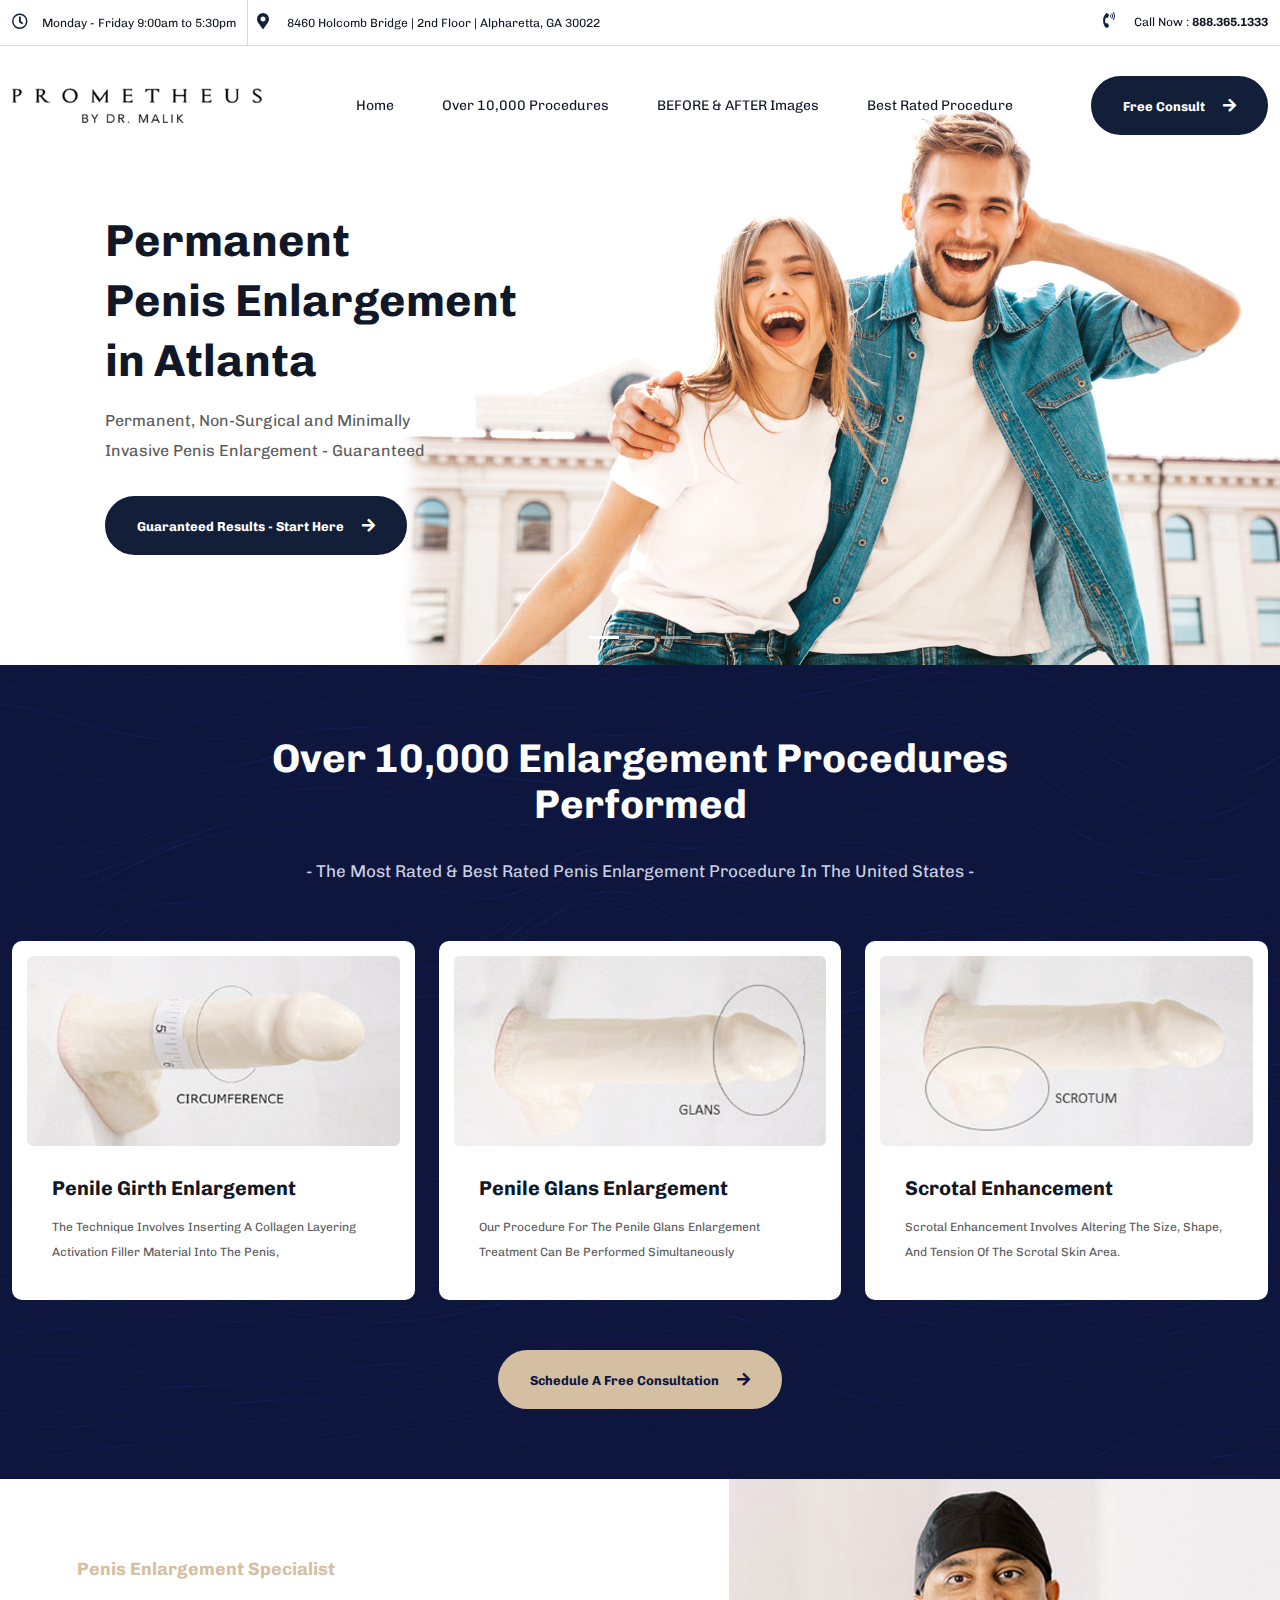
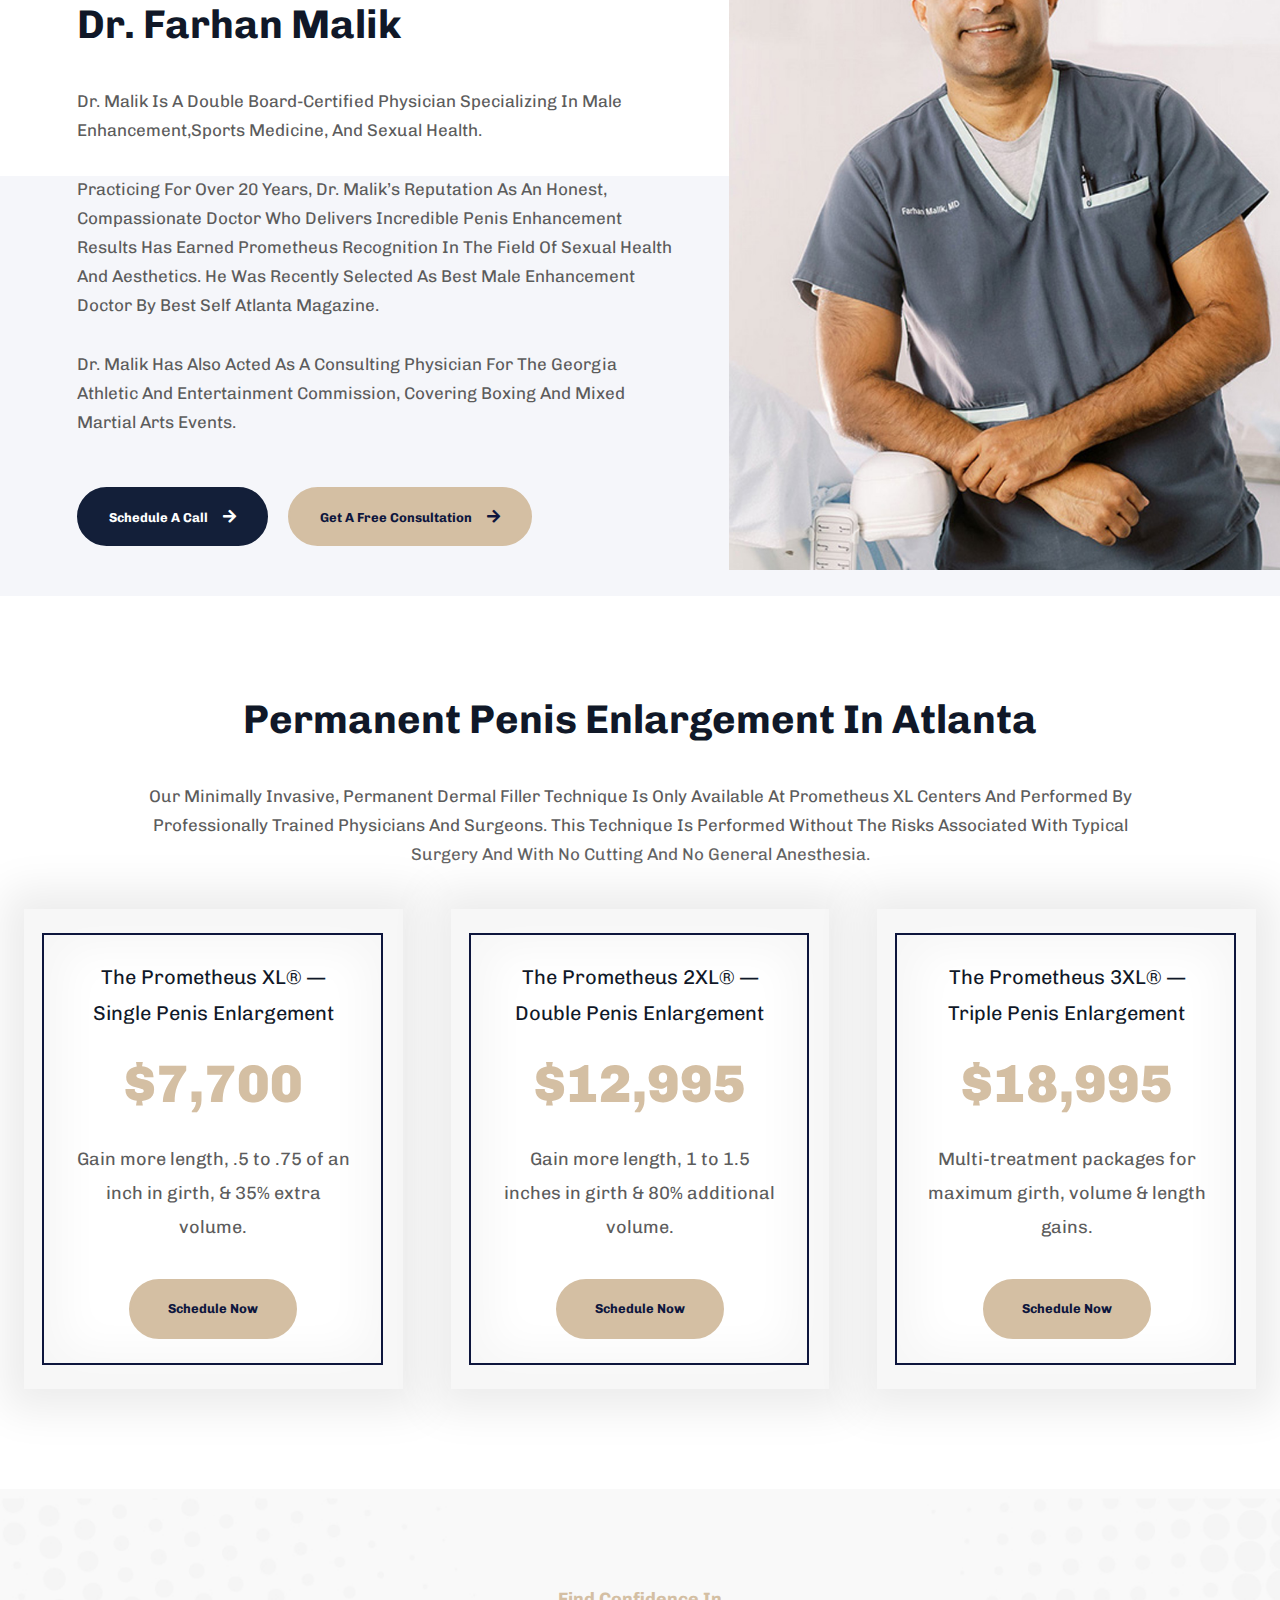
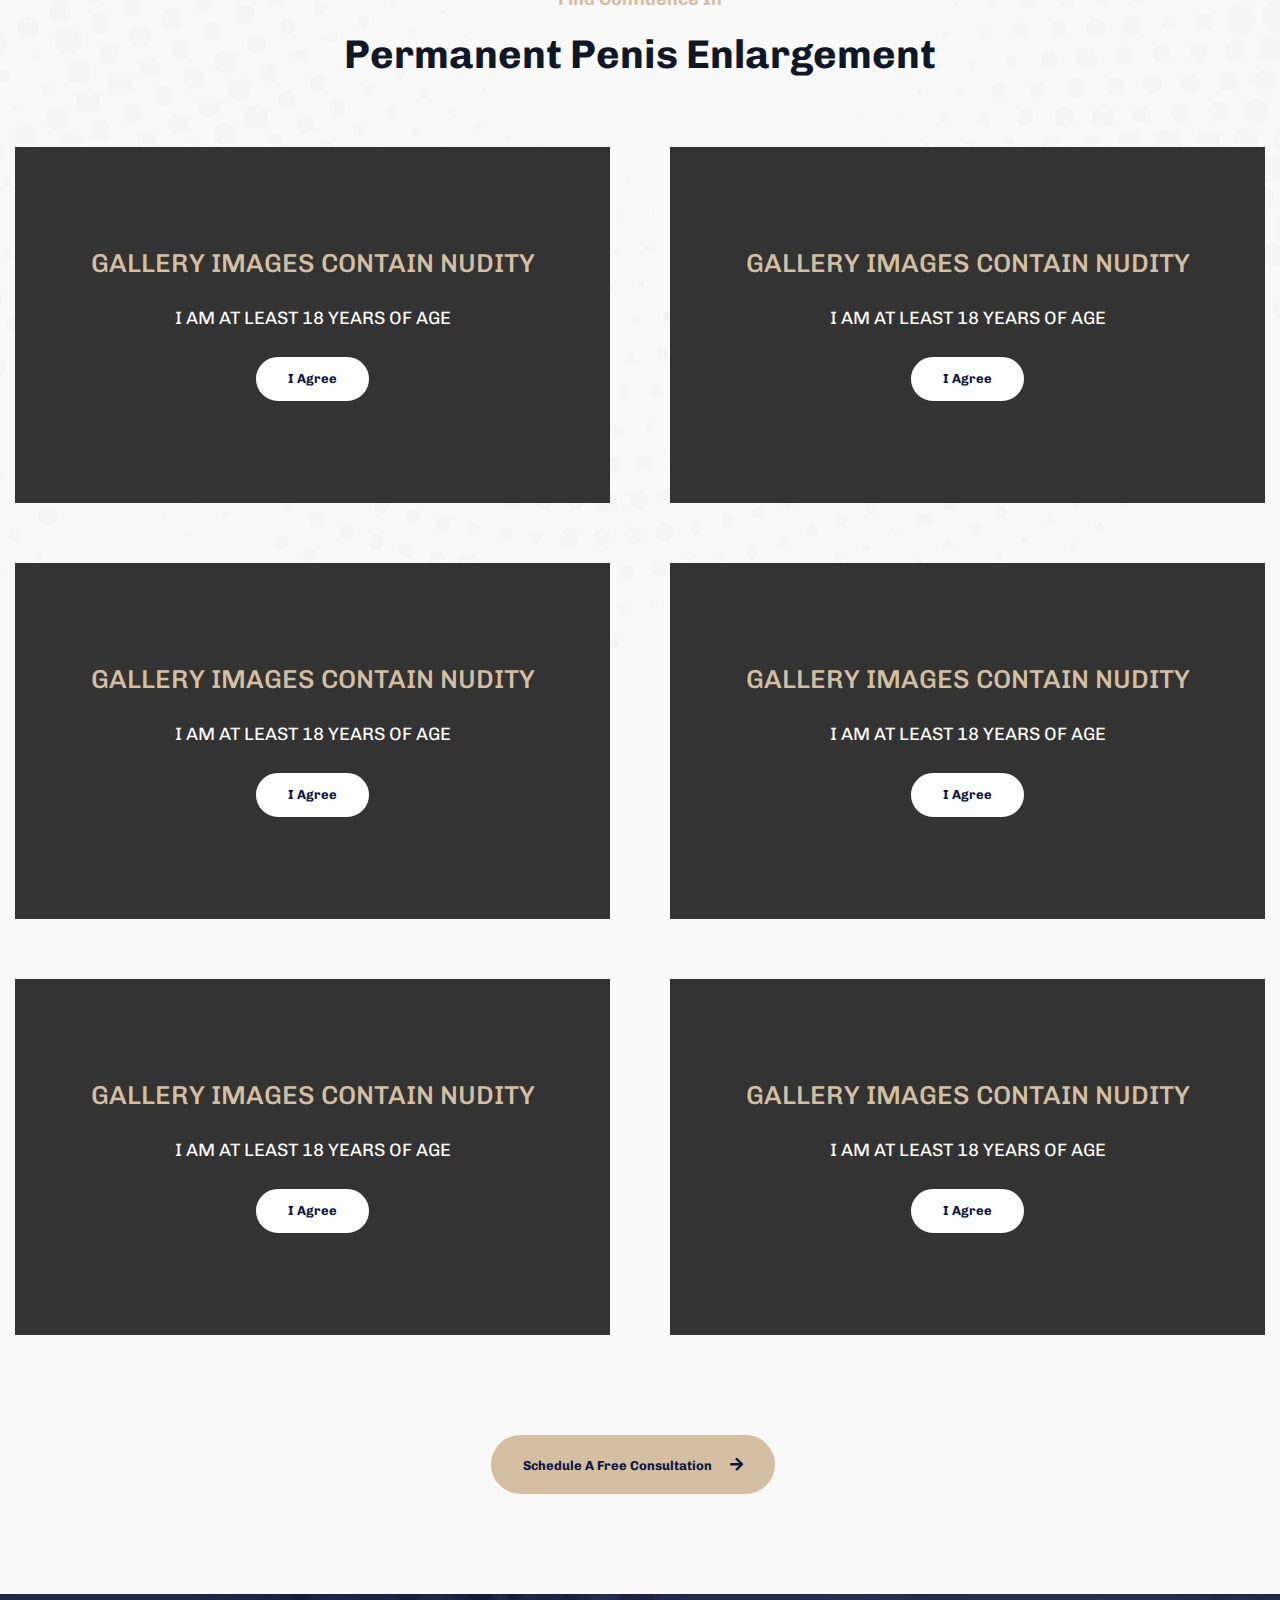
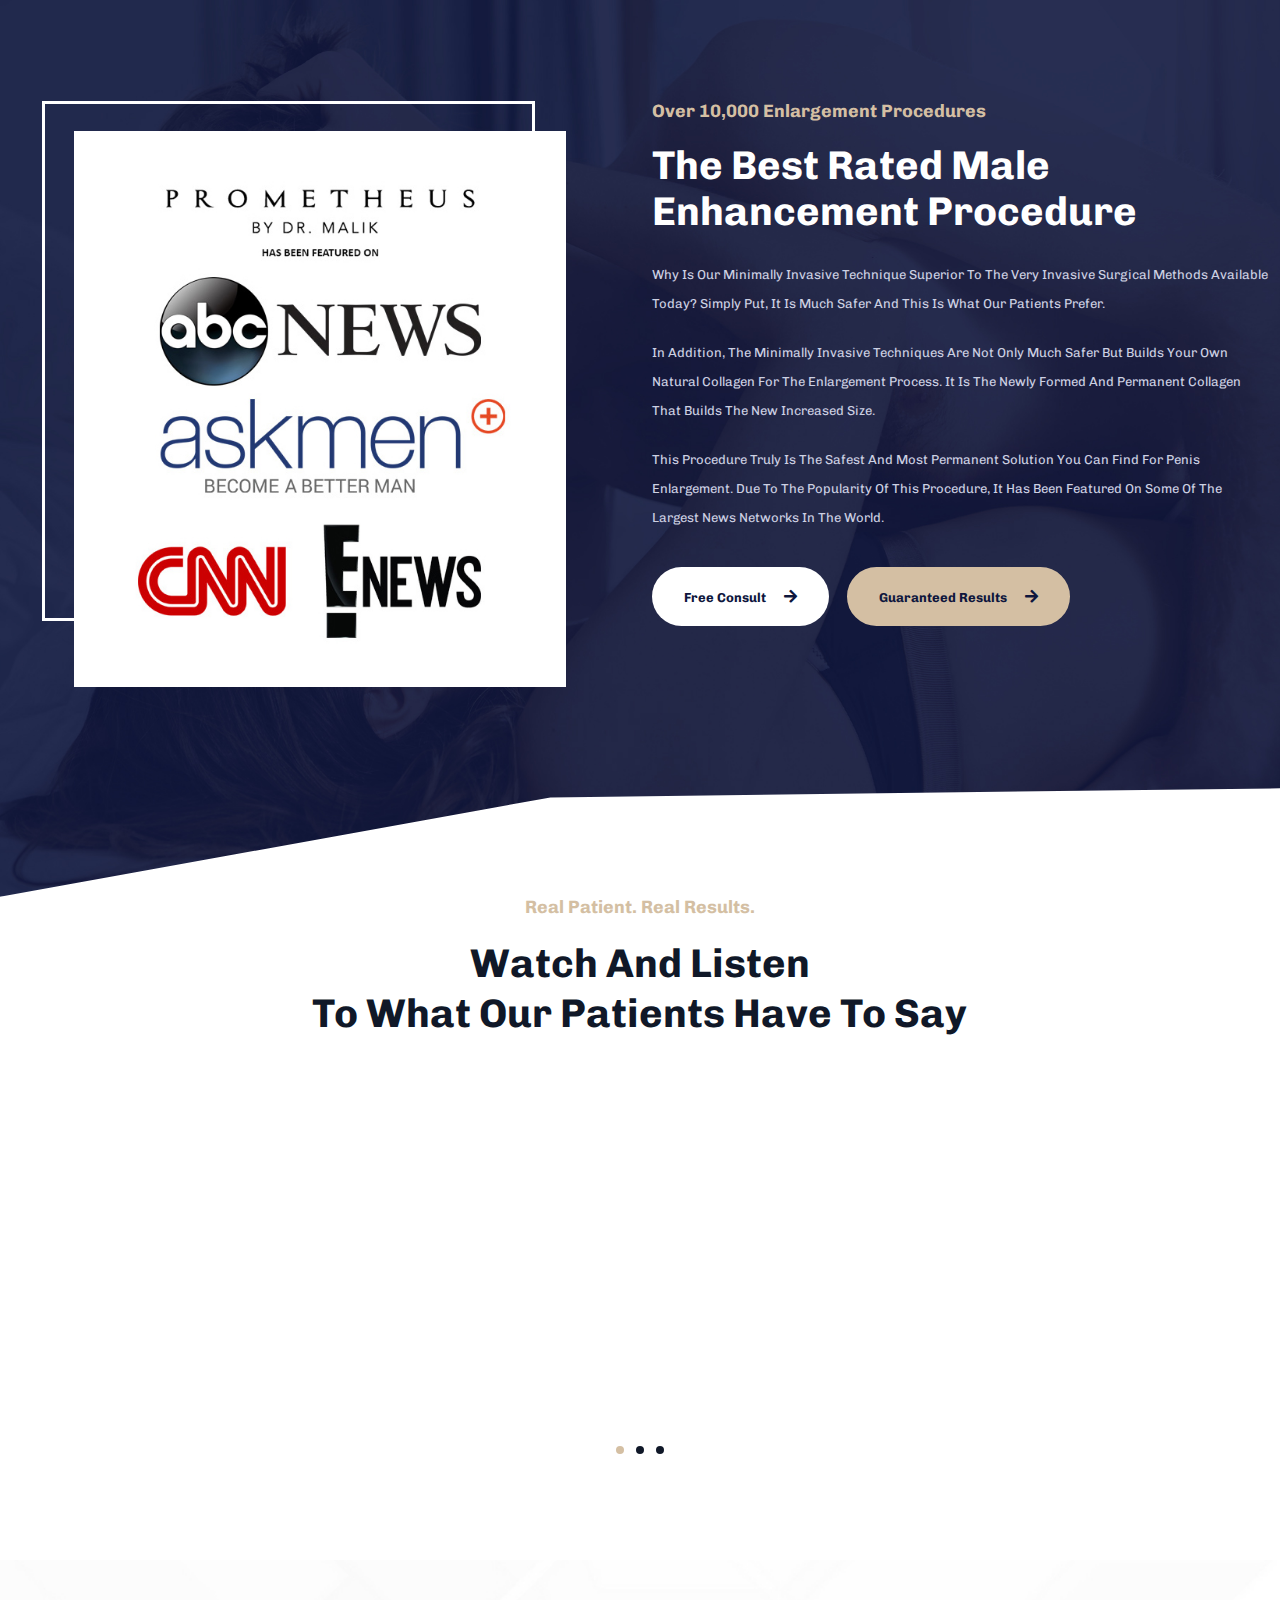
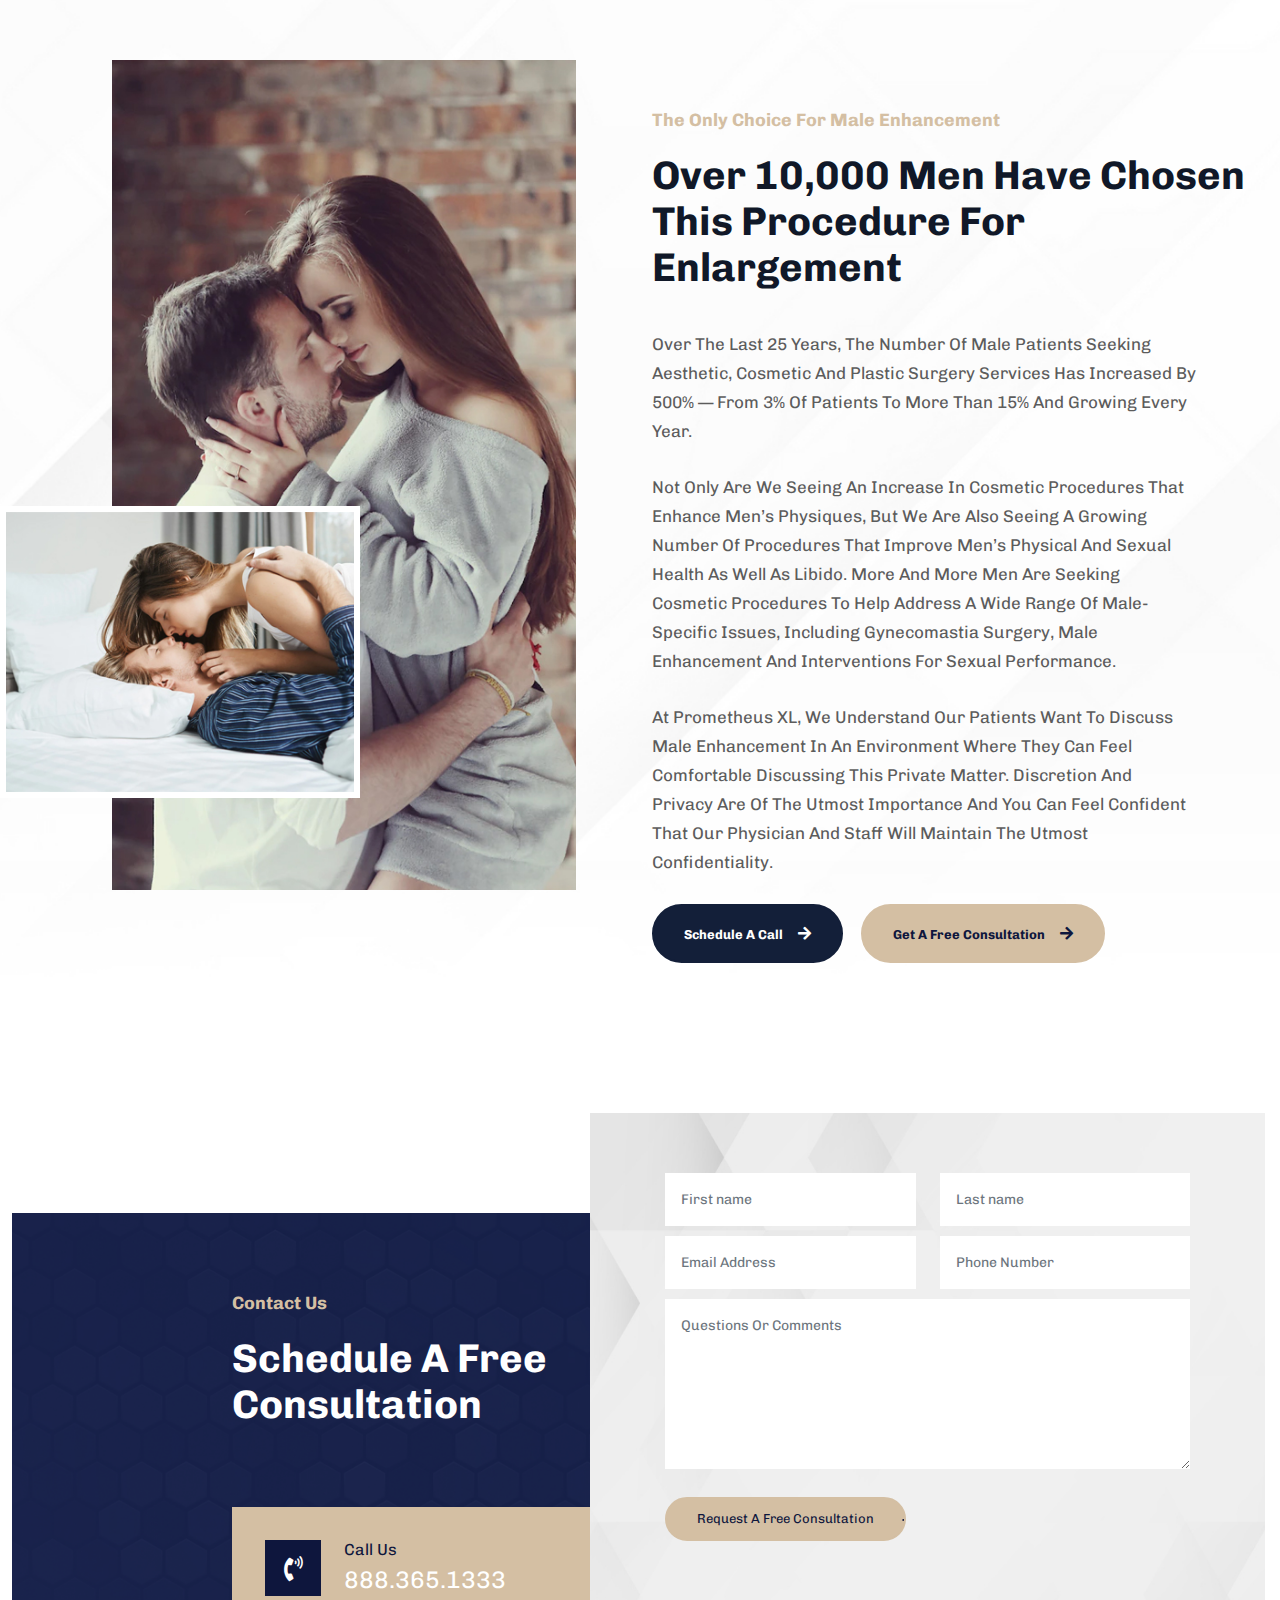
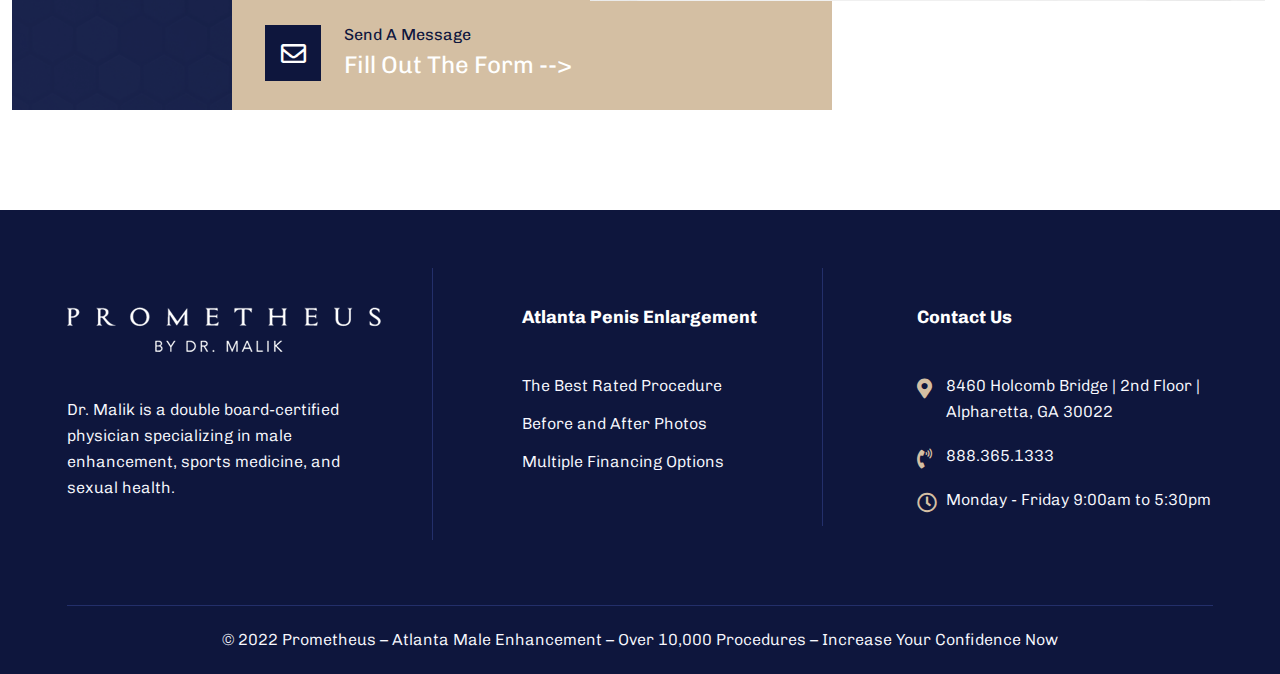
==== index.html @ 88ea3dc3 "container added" ====
<!doctype html>
<html lang="en">

<head>
  <!-- Required meta tags -->
  <meta charset="utf-8">
  <meta name="viewport" content="width=device-width, initial-scale=1, shrink-to-fit=no">
  <!-- Bootstrap CSS -->
  <link href="css/bootstrap.min.css" rel="stylesheet">
  <!-- Owl Carousel Stylesheet -->
  <link rel="stylesheet" href="css/owl.carousel.min.css">
  <!-- Custom CSS Stylesheet -->
  <link rel="stylesheet" href="css/style.css">
  <link rel="stylesheet" href="css/fdev-sg.css">
  <link rel="stylesheet" href="css/fdev-sb.css">
  <link rel="stylesheet" href="css/fdev-ps.css">
  <link rel="stylesheet" href="css/fdev-dc.css">
  <!-- Responsive CSS Stylesheet -->
  <link rel="stylesheet" href="css/responsive.css">
  <!-- Fontawesome CDN -->
  <link rel="stylesheet" href="https://use.fontawesome.com/releases/v5.8.1/css/all.css">
  <title>Prometheus Dr. Malik-2</title>
</head>

<body>
  <!--header-start-supriyo-->
  <header class="custom-header py-xl-3 py-2">
    <div class="top-header">
      <div class="container-fluid">
        <div class="row">
          <div class="col-md-7 col-sm-6 align-item-center">
            <div class="header-left">
              <ul>
                <li><a href="#">
                    <h5>Monday - Friday 9:00am to 5:30pm</h5>
                    <span><i class="far fa-clock"></i></span>
                  </a></li>
                <li><a href="#">
                    <h5>8460 Holcomb Bridge | 2nd Floor | Alpharetta, GA 30022</h5>
                    <span><i class="fas fa-map-marker-alt"></i></span>
                  </a></li>
              </ul>
            </div>
          </div>
          <div class="col-md-5 col-sm-6 align-self-center">
            <div class="header-right">
              <a href="#">
                <h5>Call Now : <strong>888.365.1333</strong></h5>
                <span><i class="fas fa-phone-volume"></i></span>
              </a>
            </div>
          </div>
        </div>
      </div>
    </div>
    <div class="container-fluid">
      <nav class="navbar navbar-expand-lg py-0">
        <a class="navbar-brand ms-0 py-0" href="#"><img src="images/logo.png"></a>
        <div class="navbar-header me-0">
          <button class="navbar-toggler collapsed" type="button" data-bs-toggle="collapse"
            data-bs-target="#navbarSupportedContent" aria-controls="navbarSupportedContent" aria-expanded="false"
            aria-label="Toggle navigation">
            <span class="sr-only">Toggle navigation</span>
            <span class="icon-bar"></span>
            <span class="icon-bar"></span>
            <span class="icon-bar"></span>
          </button>
        </div>
        <div class="collapse navbar-collapse" id="navbarSupportedContent">
          <ul class="navbar-nav ms-auto mb-2 mb-lg-0">
            <li class="nav-item">
              <a class="nav-link active" aria-current="page" href="#">Home</a>
            </li>
            <li class="nav-item">
              <a class="nav-link" href="#">Over 10,000 Procedures </a>
            </li>
            <li class="nav-item">
              <a class="nav-link" href="before-after-images.html">BEFORE & AFTER Images</a>
            </li>
            <li class="nav-item">
              <a class="nav-link" href="#male-enhancement-section">Best Rated Procedure</a>
            </li>
          </ul>
        </div>
        <div class="nav-button">
          <a class="custom-button" href="javascript:void(0)" target="_self">Free Consult <span><i
                class="fas fa-arrow-right"></i></span></a>
        </div>
      </nav>
    </div>
  </header>
  <!--header-end-supriyo-->
  <!--banner-start-supriyo-->
  <section class="main-banner">
    <div id="carouselExampleCaptions" class="carousel slide" data-bs-ride="false">
      <div class="carousel-indicators">
        <button type="button" data-bs-target="#carouselExampleCaptions" data-bs-slide-to="0" class="active"
          aria-current="true" aria-label="Slide 1"></button>
        <button type="button" data-bs-target="#carouselExampleCaptions" data-bs-slide-to="1"
          aria-label="Slide 2"></button>
        <button type="button" data-bs-target="#carouselExampleCaptions" data-bs-slide-to="2"
          aria-label="Slide 3"></button>
      </div>
      <div class="carousel-inner">
        <div class="carousel-item active">
          <img src="images/banner.jpg" alt="main-banner-img" class="d-block w-100" alt="banner-img">
          <div class="carousel-caption container d-none d-md-block">
            <h1>Permanent <br>Penis Enlargement <br>in Atlanta</h1>
            <p>Permanent, Non-Surgical and Minimally <br>Invasive Penis Enlargement - Guaranteed</p>
            <div class="banner-button">
              <a class="custom-button" href="javascript:void(0)" target="_self">Guaranteed Results - Start Here <span><i
                    class="fas fa-arrow-right"></i></span></a>
            </div>
          </div>
        </div>
        <div class="carousel-item">
          <img src="images/banner.jpg" alt="main-banner-img" class="d-block w-100" alt="banner-img">
          <div class="carousel-caption container d-none d-md-block">
            <h1>Permanent <br>Penis Enlargement <br>in Atlanta</h1>
            <p>Permanent, Non-Surgical and Minimally <br>Invasive Penis Enlargement - Guaranteed</p>
            <div class="banner-button">
              <a class="custom-button" href="javascript:void(0)" target="_self">Guaranteed Results - Start Here <span><i
                    class="fas fa-arrow-right"></i></span></a>
            </div>
          </div>
        </div>
        <div class="carousel-item">
          <img src="images/banner.jpg" alt="main-banner-img" class="d-block w-100" alt="banner-img">
          <div class="carousel-caption container d-none d-md-block">
            <h1>Permanent <br>Penis Enlargement <br>in Atlanta</h1>
            <p>Permanent, Non-Surgical and Minimally <br>Invasive Penis Enlargement - Guaranteed</p>
            <div class="banner-button">
              <a class="custom-button" href="javascript:void(0)" target="_self">Guaranteed Results - Start Here <span><i
                    class="fas fa-arrow-right"></i></span></a>
            </div>
          </div>
        </div>
      </div>
    </div>
  </section>
  <!--banner-end-supriyo-->
  <!--performed-start-supriyo-->
  <section style="background-image: url(images/performed-bg.jpg);" alt="performed-bg"
    class="performed-section custom-pad">
    <div class="container-fluid">
      <div class="row">
        <div class="col-md-12">
          <div class="performed-section-heading">
            <div class="custom-heading">
              <h3 class="demo">Over 10,000 Enlargement Procedures <br>Performed</h3>
            </div>
            <div class="custom-paragraph">
              <p>- The Most Rated & Best Rated Penis Enlargement Procedure in The United States -</p>
            </div>
          </div>
        </div>
        <div class="col-lg-4 col-md-6 col-sm-12 align-self-center">
          <div class="performed-box">
            <div class="box-content">
              <div class="performed-box-img">
                <img src="images/performed-img-1.jpg" alt="performed-img-1">
              </div>
              <div class="box-text">
                <h3>Penile Girth Enlargement</h3>
                <div class="custom-paragraph">
                  <p>The technique involves inserting a collagen layering activation filler
                    material into the penis,</p>
                </div>
              </div>
            </div>
          </div>
        </div>
        <div class="col-lg-4 col-md-6 col-sm-12 align-self-center">
          <div class="performed-box">
            <div class="box-content">
              <div class="performed-box-img">
                <img src="images/performed-img-2.jpg" alt="performed-img-2">
              </div>
              <div class="box-text">
                <h3>Penile Glans Enlargement</h3>
                <div class="custom-paragraph">
                  <p>Our procedure for the Penile Glans Enlargement treatment can be performed
                    simultaneously</p>
                </div>
              </div>
            </div>
          </div>
        </div>
        <div class="col-lg-4 col-md-6 col-sm-12 align-self-center">
          <div class="performed-box">
            <div class="box-content">
              <div class="performed-box-img">
                <img src="images/performed-img-3.jpg" alt="performed-img-3">
              </div>
              <div class="box-text">
                <h3>Scrotal Enhancement</h3>
                <div class="custom-paragraph">
                  <p>Scrotal Enhancement involves altering the size, shape, and tension of the
                    scrotal skin area.</p>
                </div>
              </div>
            </div>
          </div>
        </div>
        <div class="performed-button">
          <a class="custom-button" href="javascript:void(0)" target="_self">Schedule a Free Consultation <span><i
                class="fas fa-arrow-right"></i></span></a>
        </div>
      </div>
    </div>
  </section>
  <!--performed-end-supriyo-->
  <!--specialist-section-start-->
  <section class="about-specialist">
    <div class="container">
      <div class="row">
        <div class="col-lg-8 col-12 me-0 align-self-center about-content">
          <div class="specialist-content-wrap">
            <div class="custom-heading">
              <h5 class="demo">Penis Enlargement Specialist</h5>
              <h3 class="demo">Dr. Farhan Malik</h3>
            </div>
            <div class="custom-paragraph">
              <p class="demo">Dr. Malik is a double board-certified physician specializing in male enhancement,sports
                medicine, and sexual health.</p>
              <p class="demo">Practicing for over 20 years, Dr. Malik’s reputation as an honest, compassionate
                doctor who delivers incredible penis enhancement results has earned Prometheus recognition in the
                field of sexual health and aesthetics. He was recently selected as Best Male Enhancement Doctor by
                Best Self Atlanta magazine.
              </p>
              <p class="demo">Dr. Malik has also acted as a consulting physician for the Georgia Athletic and
                Entertainment Commission, covering boxing and mixed martial arts events.
              </p>
            </div>
            <div class="about-button">
              <div class="custom-button-wrap">
                <div class="about-button">
                  <a class="custom-button" href="javascript:void(0)" target="_self">Schedule A Call<span><i
                        class="fas fa-arrow-right"></i></span></a>
                </div>
                <div class="about-button-lst">
                  <a class="custom-button" href="javascript:void(0)" target="_self">Get A Free Consultation<span><i
                        class="fas fa-arrow-right"></i></span></a>
                </div>
              </div>
            </div>
          </div>
        </div>
        <div class="col-lg-4 col-12 p-0 m-0">
          <div class="specialist-image-wrap">
            <img src="images/dr-malik.jpg" alt="doctor-img">
          </div>
        </div>
      </div>
    </div>
  </section>
  <!--specialist-section-end-->
  <!--atlanta-section-start-->
  <section class="atlanta custom-pad">
    <div class="container-fluid">
      <div class="row">
        <div class="col-lg-10 col-md-12 col-12">
          <div class="atlanta-content-wrap">
            <div class="custom-heading">
              <h3 class="demo">Permanent Penis Enlargement in Atlanta</h3>
            </div>
            <div class="custom-paragraph">
              <p class="demo">Our minimally invasive, permanent dermal filler technique is only available at Prometheus
                XL Centers and performed by professionally trained physicians and surgeons. This technique is performed
                without the risks associated with typical surgery and with no cutting and no general anesthesia.
              </p>
            </div>
          </div>
        </div>
      </div>
      <div class="row">
        <div class="col-lg-4 col-12 px-xl-4">
          <div class="atlanta-box-wrap">
            <div class="atlanta-box">
              <div class="atlanta-sub-heading">
                <h5>The Prometheus XL® — Single Penis Enlargement</h5>
              </div>
              <div class="atlanta-heading">
                <h3>$7,700</h3>
              </div>
              <div class="atlanta-paragraph">
                <p class="demo">Gain more length, .5 to .75 of an inch in girth, & 35% extra volume.</p>
              </div>
              <div class="atlanta-button">
                <a class="custom-button" href="javascript:void(0)" target="_self">Schedule Now</a>
              </div>
            </div>
          </div>
        </div>
        <div class="col-lg-4 col-12 px-xl-4">
          <div class="atlanta-box-wrap">
            <div class="atlanta-box">
              <div class="atlanta-sub-heading">
                <h5>The Prometheus 2XL® — Double Penis Enlargement</h5>
              </div>
              <div class="atlanta-heading">
                <h3>$12,995</h3>
              </div>
              <div class="atlanta-paragraph">
                <p class="demo">Gain more length, 1 to 1.5 inches in girth & 80% additional volume.</p>
              </div>
              <div class="atlanta-button">
                <a class="custom-button" href="javascript:void(0)" target="_self">Schedule Now</a>
              </div>
            </div>
          </div>
        </div>
        <div class="col-lg-4 col-12 px-xl-4">
          <div class="atlanta-box-wrap">
            <div class="atlanta-box">
              <div class="atlanta-sub-heading">
                <h5 class="">The Prometheus 3XL® — Triple Penis Enlargement</h5>
              </div>
              <div class="atlanta-heading">
                <h3>$18,995</h3>
              </div>
              <div class="atlanta-paragraph">
                <p class="demo">Multi-treatment packages for maximum girth, volume & length gains.</p>
              </div>
              <div class="atlanta-button">
                <a class="custom-button" href="javascript:void(0)" target="_self">Schedule Now</a>
              </div>
            </div>
          </div>
        </div>
      </div>
    </div>
    </div>
  </section>
  <!--atlanta-section-end-->
  <!-- Gallery after-before section -->
  <section class="custom-bef-aft custom-pad" style="background-image: url(./images/confidence-bg.jpg);">
    <div class="container">
      <div class="row">
        <div class="col-lg-12">
          <div class="custom-heading text-center">
            <h5 class="demo">Find Confidence In</span>
              <h3 class="demo">Permanent Penis Enlargement</h3>
          </div>
        </div>
      </div>
    </div>
    <div class="custom-bef-aft-content">
      <div class="container">
        <div class="row">
          <div class="col-lg-6 ">
            <div class="gallery-box-wrap">
              <div class="gallery-img-box">
                <div class="gal-img-heading">
                  <h5>Gallery Images Contain Nudity</h5>
                </div>
                <div class="gal-age-text">
                  <p class="demo">I am at least 18 years of age</p>
                </div>
                <div class="gal-img-btn">
                  <a href="javascript:void(0)" class="custom-button gallery-a-btn">I agree</a>
                </div>
                <div class="gal-img-btn-yn cus-hide">
                  <a href="javascript:void(0)" class="gal-img-button-y custom-button" onclick="yesClicked()">Yes</a>
                  <a href="javascript:void(0)" class="gal-img-button-n custom-button">No</a>
                </div>
              </div>
              <div class="gallery-image cus-hide">
                <img src="images/dr-malik.jpg" alt="Gallery Image">
              </div>
            </div>
          </div>
          <div class="col-lg-6 ">
            <div class="gallery-box-wrap">
              <div class="gallery-img-box">
                <div class="gal-img-heading">
                  <h5>Gallery Images Contain Nudity</h5>
                </div>
                <div class="gal-age-text">
                  <p class="demo">I am at least 18 years of age</p>
                </div>
                <div class="gal-img-btn">
                  <a href="javascript:void(0)" class="custom-button gallery-a-btn">I agree</a>
                </div>
                <div class="gal-img-btn-yn cus-hide">
                  <a href="javascript:void(0)" class="gal-img-button-y custom-button">Yes</a>
                  <a href="javascript:void(0)" class="gal-img-button-n custom-button">No</a>
                </div>
              </div>
              <div class="gallery-image cus-hide">
                <img src="images/gallery-image.jpg" alt="">
              </div>
            </div>
          </div>
          <div class="col-lg-6 ">
            <div class="gallery-box-wrap">
              <div class="gallery-img-box">
                <div class="gal-img-heading">
                  <h5>Gallery Images Contain Nudity</h5>
                </div>
                <div class="gal-age-text">
                  <p class="demo">I am at least 18 years of age</p>
                </div>
                <div class="gal-img-btn">
                  <a href="javascript:void(0)" class="custom-button gallery-a-btn">I agree</a>
                </div>
                <div class="gal-img-btn-yn cus-hide">
                  <a href="javascript:void(0)" class="gal-img-button-y custom-button">Yes</a>
                  <a href="javascript:void(0)" class="gal-img-button-n custom-button">No</a>
                </div>
              </div>
              <div class="gallery-image cus-hide">
                <img src="images/gallery-image.jpg" alt="">
              </div>
            </div>
          </div>
          <div class="col-lg-6 ">
            <div class="gallery-box-wrap">
              <div class="gallery-img-box">
                <div class="gal-img-heading">
                  <h5>Gallery Images Contain Nudity</h5>
                </div>
                <div class="gal-age-text">
                  <p class="demo">I am at least 18 years of age</p>
                </div>
                <div class="gal-img-btn">
                  <a href="javascript:void(0)" class="custom-button gallery-a-btn">I agree</a>
                </div>
                <div class="gal-img-btn-yn cus-hide">
                  <a href="javascript:void(0)" class="gal-img-button-y custom-button">Yes</a>
                  <a href="javascript:void(0)" class="gal-img-button-n custom-button">No</a>
                </div>
              </div>
              <div class="gallery-image cus-hide">
                <img src="images/gallery-image.jpg" alt="">
              </div>
            </div>
          </div>
          <div class="col-lg-6 ">
            <div class="gallery-box-wrap">
              <div class="gallery-img-box">
                <div class="gal-img-heading">
                  <h5>Gallery Images Contain Nudity</h5>
                </div>
                <div class="gal-age-text">
                  <p class="demo">I am at least 18 years of age</p>
                </div>
                <div class="gal-img-btn">
                  <a href="javascript:void(0)" class="custom-button gallery-a-btn">I agree</a>
                </div>
                <div class="gal-img-btn-yn cus-hide">
                  <a href="javascript:void(0)" class="gal-img-button-y custom-button">Yes</a>
                  <a href="javascript:void(0)" class="gal-img-button-n custom-button">No</a>
                </div>
              </div>
              <div class="gallery-image cus-hide">
                <img src="images/gallery-image.jpg" alt="">
              </div>
            </div>
          </div>
          <div class="col-lg-6 ">
            <div class="gallery-box-wrap">
              <div class="gallery-img-box">
                <div class="gal-img-heading">
                  <h5>Gallery Images Contain Nudity</h5>
                </div>
                <div class="gal-age-text">
                  <p class="demo">I am at least 18 years of age</p>
                </div>
                <div class="gal-img-btn">
                  <a href="javascript:void(0)" class="custom-button gallery-a-btn">I agree</a>
                </div>
                <div class="gal-img-btn-yn cus-hide">
                  <a href="javascript:void(0)" class="gal-img-button-y custom-button">Yes</a>
                  <a href="javascript:void(0)" class="gal-img-button-n custom-button">No</a>
                </div>
              </div>
              <div class="gallery-image cus-hide">
                <img src="images/gallery-image.jpg" alt="">
              </div>
            </div>
          </div>
        </div>
        <div class="row text-center">
          <div class="col-12 py-0">
            <div class="custom-bef-aft-button">
              <a class="custom-button" href="javascript:void(0)" target="_self">Schedule a Free Consultation <span><i
                    class="fas fa-arrow-right"></i></span></a>
            </div>
          </div>
        </div>
      </div>
    </div>
    </div>
  </section>
  <!-- Gallery after-before section -->
  <!--male-enhancement-start-supriyo-->
  <section style="background-image: url(images/enlargement-procedures-bg.jpg);" alt="enlargement-procedures-bg"
    class="male-enhancement custom-pad" id="male-enhancement-section">
    <div class="container-fluid">
      <div class="row">
        <div class="col-lg-6 col-md-12 align-self-center">
          <div class="male-enhancement-img">
            <img src="images/news-portals.jpg" alt="news-portals">
          </div>
        </div>
        <div class="col-lg-6 col-md-12">
          <div class="male-enhancement-content">
            <div class="custom-heading">
              <h5 class="demo">Over 10,000 Enlargement Procedures</h5>
              <h3 class="demo">The Best Rated Male Enhancement Procedure</h3>
            </div>
            <div class="custom-paragraph">
              <p class="demo">Why is our minimally invasive technique superior to the very invasive surgical methods
                available today? Simply put, it is much safer and this is what our patients prefer. </p>
            </div>
            <div class="custom-paragraph">
              <p class="demo">In addition, the minimally invasive techniques are not only much safer but builds your own
                natural collagen for the enlargement process. It is the newly formed and permanent collagen that builds
                the new increased size.</p>
            </div>
            <div class="custom-paragraph">
              <p class="demo">This procedure truly is the safest and most permanent solution you can find for penis
                enlargement. Due to the popularity of this procedure, it has been featured on some of the largest news
                networks in the world. </p>
            </div>
            <div class="male-enhancement-1">
              <a class="custom-button" href="javascript:void(0)" target="_self">Free Consult <span><i
                    class="fas fa-arrow-right"></i></span></a>
            </div>
            <div class="male-enhancement-2">
              <a class="custom-button" href="javascript:void(0)" target="_self">Guaranteed Results <span><i
                    class="fas fa-arrow-right"></i></span></a>
            </div>
          </div>
        </div>
      </div>
    </div>
  </section>
  <!--male-enhancement-end-supriyo-->
  <!--testimonial-start-->
  <div class="testimonial custom-pad">
    <div class="container-fluid">
      <div class="row">
        <div class="col-md-8 col-12">
          <div class="atlanta-content-wrap">
            <div class="custom-heading">
              <h5 class="demo">Real Patient. Real Results.</h5>
              <h3 class="demo">Watch and Listen<br>To What Our Patients Have To Say</h3>
            </div>
          </div>
        </div>
      </div>
      <div class="row">
        <div class="testimonial-owl-wrap">
          <div class="owl-carousel owl-theme" id="testimonial-carousel">
            <div class="item">
              <iframe width="515" height="315" src="https://www.youtube.com/embed/tgbNymZ7vqY"></iframe>
            </div>
            <div class="item">
              <iframe width="515" height="315" src="https://www.youtube.com/embed/tgbNymZ7vqY"></iframe>
            </div>
            <div class="item">
              <iframe width="515" height="315" src="https://www.youtube.com/embed/tgbNymZ7vqY"></iframe>
            </div>
            <div class="item">
              <iframe width="515" height="315" src="https://www.youtube.com/embed/tgbNymZ7vqY"></iframe>
            </div>
            <div class="item">
              <iframe width="515" height="315" src="https://www.youtube.com/embed/tgbNymZ7vqY"></iframe>
            </div>
            <div class="item">
              <iframe width="515" height="315" src="https://www.youtube.com/embed/tgbNymZ7vqY"></iframe>
            </div>
            <div class="item">
              <iframe width="515" height="315" src="https://www.youtube.com/embed/tgbNymZ7vqY"></iframe>
            </div>
            <div class="item">
              <iframe width="515" height="315" src="https://www.youtube.com/embed/tgbNymZ7vqY"></iframe>
            </div>
            <div class="item">
              <iframe width="515" height="315" src="https://www.youtube.com/embed/tgbNymZ7vqY"></iframe>
            </div>
          </div>
        </div>
      </div>
    </div>
  </div>
  <!--testimonial-end-->
  <!-- Enhancement Paulami(25-10-2022) -->
  <section class="enhance custom-pad" style="background-image: url('images/male-enhacement-bg.jpg');">
    <div class="container-fluid">
      <div class="row">
        <div class="col-lg-6 col-12">
          <div class="enhance-left">
            <div class="enhance-left-top-img">
              <img src="images/male-enhacement-img-1.jpg" alt="Couple-Photo">
            </div>
            <div class="enhance-left-bottom-img">
              <img src="images/male-enhacement-img-2.jpg" alt="Couple-Photo">
            </div>
          </div>
        </div>
        <div class="col-lg-6 col-12">
          <div class="enhance-right">
            <div class="custom-heading">
              <h5 class="demo">The Only Choice For Male Enhancement</h5>
              <h3 class="demo">Over 10,000 Men Have Chosen This Procedure For Enlargement</h3>
            </div>
            <div class="custom-paragraph">
              <p class="demo">Over the last 25 years, the number of male patients seeking aesthetic, cosmetic and
                plastic surgery services has increased by 500% — from 3% of patients to more than 15% and growing every
                year.</p>
              <p class="demo">Not only are we seeing an increase in cosmetic procedures that enhance men’s physiques,
                but we are also seeing a growing number of procedures that improve men’s physical and sexual health as
                well as libido. More and more men are seeking cosmetic procedures to help address a wide range of
                male-specific issues, including gynecomastia surgery, male enhancement and interventions for sexual
                performance.</p>
              <p class="demo">At Prometheus XL, we understand our patients want to discuss male enhancement in an
                environment where they can feel comfortable discussing this private matter. Discretion and privacy are
                of the utmost importance and you can feel confident that our physician and staff will maintain the
                utmost confidentiality. </p>
            </div>
            <div class="enhance-right-button">
              <a class="custom-button" href="javascript:void(0)" target="_self">Schedule A Call<span><i
                    class="fas fa-arrow-right"></i></span></a>
              <a class="custom-button enhance-btn" href="javascript:void(0)" target="_self">Get A Free
                Consultation<span><i class="fas fa-arrow-right"></i></span></a>
            </div>
          </div>
        </div>
      </div>
    </div>
  </section>
  <!-- Contact Us Paulami(25-10-2022) -->
  <section class="contact-us custom-pad">
    <div class="container-fluid">
      <div class="row">
        <div class="col-xl-6 col-12">
          <div class="contact-left">
            <div class="custom-heading">
              <h5 class="demo">Contact Us</h5>
              <h3 class="demo">Schedule A Free Consultation</h3>
            </div>
            <div class="contact-left-bottom">
              <ul>
                <li>
                  <div class="media">
                    <span class="contact-icon align-self-start mr-3"><i class="fas fa-phone-volume"></i></span>
                    <div class="media-body">
                      <h4 class="mt-0">Call Us</h4>
                      <a href="tel:888.365.1333">888.365.1333</a>
                    </div>
                  </div>
                </li>
                <li>
                  <div class="media">
                    <span class="contact-icon align-self-start mr-3"><i class="far fa-envelope"></i></span>
                    <div class="media-body">
                      <h4 class="mt-0">Send A Message</h4>
                      <p class="demo">Fill Out The Form --> </p>
                    </div>
                  </div>
                </li>
              </ul>
            </div>
          </div>
        </div>
        <div class="col-xl-6 col-12">
          <div class="contact-right" style="background-image: url('images/contact-bg-2.jpg');">
            <form>
              <div class="form-group row">
                <div class="col-sm-6">
                  <div class="form-wrap">
                    <input type="text" class="form-control" placeholder="First name">
                  </div>
                </div>
                <div class="col-sm-6">
                  <div class="form-wrap">
                    <input type="text" class="form-control" placeholder="Last name">
                  </div>
                </div>
                <div class="col-sm-6">
                  <div class="form-wrap">
                    <input type="email" class="form-control" id="inputEmail4" placeholder="Email Address">
                  </div>
                </div>
                <div class="col-sm-6">
                  <div class="form-wrap">
                    <input type="phone" class="form-control" id="inputPhone2" placeholder="Phone Number">
                  </div>
                </div>
                <div class="col-12">
                  <div class="form-wrap">
                    <textarea class="form-control" id="validationTextarea"
                      placeholder="Questions Or Comments"></textarea>
                  </div>
                </div>
                <div class="form-btn">
                  <input type="button" class="custom-button" value="Request A Free Consultation">
                </div>
              </div>
            </form>
          </div>
        </div>
      </div>
    </div>
  </section>
  <!-- Footer Start Paulami(25-10-2022) -->
  <footer>
    <div class="footer-wrap">
      <div class="container">
        <div class="row align-items-start">
          <div class="col-lg-4 col-md-4 column-col">
            <div class="column-wrap">
              <div class="footer-logo">
                <img src="images/footer-logo.png" alt="Logo">
              </div>
              <div class="column-bottom-text">
                <p class="column-text">Dr. Malik is a double board-certified physician specializing in male
                  enhancement, sports medicine, and sexual health. </p>
              </div>
            </div>
          </div>
          <div class="col-lg-4 col-md-4 column-col">
            <div class="column-wrap">
              <div class="column-heading">
                <h2 class="footer-heading">Atlanta Penis Enlargement</h2>
              </div>
              <div class="column-bottom-text">
                <p class="column-text"><a href="">The Best Rated Procedure</a></p>
                <p class="column-text"><a href="">Before and After Photos</a></p>
                <p class="column-text"><a href="">Multiple Financing Options</a></p>
              </div>
            </div>
          </div>
          <div class="col-lg-4 col-md-4 column-col">
            <div class="column-wrap">
              <div class="column-heading">
                <h2 class="footer-heading">Contact Us </h2>
              </div>
              <div class="column-bottom-text">
                <ul>
                  <li><a href=""><span><i class="fas fa-map-marker-alt"></i></span>8460 Holcomb Bridge | 2nd Floor
                      |<br>Alpharetta, GA 30022</a></li>
                  <li><a href="tel:888.365.1333"><span><i class="fas fa-phone-volume"></i></span>888.365.1333</a></li>
                  <li><span><i class="far fa-clock"></i></span>Monday - Friday 9:00am to 5:30pm</li>
                </ul>
              </div>
            </div>
          </div>
        </div>
        <div class="row">
          <div class="col-lg-12">
            <div class="footer-bottom-wrap">
              <div class="footer-bottom-text">
                <p class="bottom-text">© 2022 Prometheus – Atlanta Male Enhancement – Over 10,000 Procedures – Increase
                  Your Confidence Now</p>
              </div>
            </div>
          </div>
        </div>
      </div>
    </div>
  </footer>
  <!-- Footer End Paulami(25-10-2022) -->

  <script src="js/jquery-min.js"></script>
  <script src="js/bootstrap.bundle.min.js"></script>
  <script src="js/owl.carousel.min.js"></script>
  <script src="js/custom.js"></script>
</body>

</html>
---- css/style.css ----
/******** Google Fonts ********/

@import url('https://fonts.googleapis.com/css2?family=Chivo:wght@300;400;700;900&display=swap');

/******** Color Schemes ********/

:root {
--c-primary: #0e163d;
--c-secondary: #d4bfa3;
--c-white: #ffffff;
--c-white-100: #f8f9ff;
--c-white-200: #ccd0e2;
--c-black-text: #000000;
--c-primary-text: #101828;
--c-secondary-text: #5c5c5c;
--c-blue-200: #232f6a;
--c-tertiary-text: #131f39;
--c-black-700: #333333;
--ff-primary: 'Chivo', sans-serif;
}

/******** CSS Resets ********/
* {
padding: 0;
margin: 0 auto;
}

ul {
margin: 0;
padding: 0;
}

li {
list-style: none;
}

a:focus, a:hover {
outline: none;
}

a {
-webkit-transition: all 0.3s ease-in-out;
transition: all 0.3s ease-in-out;
text-decoration: none;
}

a:hover {
text-decoration: none;
}

p {
margin: 0;
padding: 0;
font-size: 14px;
color: var(--c-black-text);
line-height: 18px;
font-weight: 400;
}

body {
font-family: var(--ff-primary);
font-size: 14px;
color: var(--c-black-text);
}

h1, h2, h3, h4, h5, h6 {
font-family: var(--ff-primary);
margin-bottom: 0;
}

/******** Utility Classes ********/

.container {
width: 100%;
max-width: 1440px;
}


.custom-pad {
padding: 110px 0;
}


/*=+=+=+=+=+=+=+=+=+=+=+=+=+=+=+=+=+=+=+=+=+=+=+=+=+=+toggle-nav-css-start=+=+=+=+=+=+=+=+=+=+=+=+=+=+=+=+=+=+=+=+=+=+=+=+=+=+*/
.navbar-default .navbar-toggler .icon-bar {
background-color: #fff;
}

.navbar-toggler .icon-bar {
display: block;
width: 22px;
height: 2px;
border-radius: 1px;
}

.navbar-default .navbar-toggler .icon-bar {
background-color: #fff;
}

.navbar-default .navbar-toggler {
border-color: #5f4b8b;
background: #5f4b8b;
outline: none;
}

.navbar-toggler {
position: relative;
float: right;
padding: 9px 10px;
margin-top: 8px;
margin-right: 15px;
margin-bottom: 8px;
background-color: transparent;
background-image: none;
border: 1px solid transparent;
border-radius: 4px;
}

.navbar-toggler .icon-bar {
display: block;
width: 22px;
height: 2px;
border-radius: 1px;
}

.navbar-toggler .icon-bar + .icon-bar {
margin-top: 4px;
}

.navbar-toggler .icon-bar + .icon-bar {
margin-top: 4px;
}

.navbar-header {
display: none;
}

/*=+=+=+=+=+=+=+=+=+=+=+=+=+=+=+=+=+=+=+=+=+=+=+=+=+=+toggle-nav-css-end=+=+=+=+=+=+=+=+=+=+=+=+=+=+=+=+=+=+=+=+=+=+=+=+=+=+*/

/*custom-button-start-supriyo*/
.custom-button {
background-color: var(--c-tertiary-text);
color: var(--c-white);
padding: 26px 37px;
font-family: var(--ff-primary);
font-weight: 700;
font-size: 17px;
text-align: center;
display: inline-block;
text-decoration: none;
border-radius: 50px;
border:2px solid var(--c-tertiary-text);
transition: all 0.3s ease-in-out;
line-height: 0;
text-transform: capitalize;
}
.custom-button:hover {
color: var(--c-tertiary-text);
background-color: var(--c-white);
}
.custom-button span {
margin-left: 15px;
font-size: 15px;
}
/*custom-button-end-supriyo*/

/*custom-heading-start-Deep*/

.custom-heading h5 {
font-size: 20px;
font-weight: 700;
font-family: var(--ff-primary);
color: var(--c-secondary);
margin-bottom: 20px;
text-transform: capitalize;
}

.custom-heading h3 {
font-size: 50px;
font-family: var(--ff-primary);
font-weight: 700;
color: var(--c-primary-text);
text-transform: capitalize;
margin-bottom: 40px;
}

/*custom-heading-end-Deep*/

/*custom-paragraph-start-Deep*/
.custom-paragraph p {
font-size: 18px;
font-family: var(--ff-primary);
font-weight: 400;
color: var(--c-secondary-text);
line-height: 34px;
text-transform: capitalize;
}
/*custom-paragraph-end-Deep*/

/*custom-inner-banner-start-supriyo*/
.custom-inner-banner {
background-position: center;
background-size: cover;
background-repeat: no-repeat;
text-align: center;
position: relative;
z-index: 3;
padding: 260px 0 80px 0;
}
.custom-inner-banner::after {
position: absolute;
content: '';
background-color: rgba(255,255,255,0.9);
top: 0;
left: 0;
width: 100%;
height: 100%;
z-index: -1;
}
.inner-banner-content {
text-align: center;
}
.inner-banner-content h1 {
font-family: var(--ff-primary);
color: var(--c-tertiary-text);
font-size: 70px;
font-weight: 700;
text-transform: uppercase;
}
.inner-banner-text {
margin-top: 10px;
}
.inner-banner-text .breadcrumb-item {
display: flex;
width: 48%;
justify-content: flex-start;
}
.inner-banner-text .breadcrumb-item a {
display: block;
width: 100%;
text-align: end;
text-decoration: none;
color: var(--c-tertiary-text);
transition: all 0.2s ease-in-out;
font-size: 22px;
font-family: var(--ff-secondary);
font-weight: 600;
}
.inner-banner-text .breadcrumb-item a:hover {
color: var(--c-secondary-text);
}
.inner-banner-text .breadcrumb-item.active {
font-size: 22px;
font-family: var(--ff-secondary);
font-weight: 600;
transition: all 0.2s ease-in-out;
color: var(--c-primary-text);
width: 52%;
}
.inner-banner-text .breadcrumb-item + .breadcrumb-item::before {
color: var(--c-primary);
}
/*custom-inner-banner-end-supriyo*/
---- css/fdev-sg.css ----
/*header-start-supriyo*/
.custom-header.py-xl-3.py-2 .container-fluid {
max-width: 1642px;
}
.custom-header.py-xl-3.py-2 {
padding-top: 0 !important;
position: absolute;
z-index: 4;
width: 100%;
}
.top-header {
border-bottom: 1px solid #dbdbdb;
padding: 18px 0px;
}
.header-left ul li {
display: inline-block;
padding: 0 46px 0px 0px;
vertical-align: middle;
position: relative;
}
.header-left ul li:last-child {
padding: 0 46px 0px 0px;
}
.header-left ul li::after {
position: absolute;
content: '';
width: 1px;
height: 66px;
background-color: #dbdbdb;
bottom: -18px;
right: 22px;
}
.header-left ul li:last-child::after {
display: none;
}
.header-left ul li a h5 {
font-family: var(--ff-primary);
font-weight: 400;
font-size: 16px;
margin-left: 30px;
text-decoration: none;
color: var(--c-primary-text);
transition: all 0.3s ease-in-out;
}
.header-left ul li a span {
text-decoration: none;
font-size: 20px;
color: var(--c-tertiary-text);
position: absolute;
left: 0;
top: -5px;
}
.header-left ul li a h5:hover {
color: var(--c-secondary-text);
}
.header-right a h5 {
font-family: var(--ff-primary);
font-weight: 400;
font-size: 16px;
padding-left: 30px;
text-decoration: none;
color: var(--c-primary-text);
transition: all 0.3s ease-in-out;
}
.header-right a span {
text-decoration: none;
font-size: 20px;
color: var(--c-tertiary-text);
position: absolute;
right: 29%;
top: -6px;
}
.header-right a h5:hover {
color: var(--c-secondary-text);
}
.header-right {
text-align: end;
position: relative;
}
.custom-header .navbar.navbar-expand-lg.py-0 {
padding: 37px 0px !important;
}
.custom-header .navbar-expand-lg .navbar-nav .nav-link {
font-family: var(--ff-primary);
font-weight: 400;
font-size: 18px;
color: var(--c-primary-text);
}
.custom-header .navbar-expand-lg .nav-item {
padding: 0px 26px;
}
.custom-header .navbar-expand-lg .navbar-nav.ms-auto.mb-2.mb-lg-0 {
margin-left: unset !important;
}
.custom-header .navbar-expand-lg #navbarSupportedContent {
justify-content: center !important;
}
.custom-header .navbar-expand-lg .nav-item {
padding: 0px 26px;
transition: all 0.3s ease-in-out;
position: relative;
}
.custom-header .navbar-expand-lg .nav-item::after {
position:absolute;
content: '';
bottom: 0;
width: 0;
left: auto;
right: 0;
height: 2px;
background-color: var(--c-secondary);
transition: all 0.3s ease-in-out;
}
.custom-header .navbar-expand-lg .nav-item:hover::after {
width: 100%;
right: auto;
left: 0;
}

.custom-header .navbar-expand-lg .nav-item:hover .nav-link.active {
color: var(--c-secondary);
}
.custom-header .navbar-expand-lg .nav-item:hover .nav-link {
color: var(--c-secondary);
}
/*header-end-supriyo*/
/*banner-start-supriyo*/
.main-banner {
position: relative;
z-index: 1;
}
.main-banner .carousel-caption {
right: 0;
left: 23px;
text-align: left;
bottom: 180px;
}
.main-banner .carousel-caption h1 {
font-family: var(--ff-primary);
font-size: 70px;
font-weight: 700;
color: var(--c-primary-text);
line-height: 83px;
}
.main-banner .carousel-caption p {
font-family: var(--ff-primary);
font-size: 22px;
font-weight: 400;
color: var(--c-secondary-text);
margin-top: 25px;
line-height: 42px;
}
.banner-button {
margin-top: 36px;
}
.main-banner .d-block.w-100 {
margin-top: 65px;
}
/*banner-end-supriyo*/
/*perfomed-procedures-start-supriyo*/
.performed-section.custom-pad .container-fluid {
max-width: 1642px;
}
.performed-section {
text-align: center;
background-size: cover;
background-repeat: no-repeat;
background-position: center;
}
.performed-box {
background-color: var(--c-white);
padding: 15px;
border-radius: 10px;
}
.box-text {
text-align: left;
}
.box-text h3 {
font-family: var(--ff-primary);
font-size: 26px;
font-weight: 700;
color: var(--c-primary-text);
}
.box-text .custom-para {
margin-top: 35px;
}
.box-text {
padding: 22px 30px 22px 30px;
}
.performed-button {
margin-top: 75px;
}
.performed-box-img img {
object-fit: cover;
width: 100%;
}
.performed-button .custom-button {
background-color: var(--c-secondary);
color: var(--c-primary);
border: 2px solid var(--c-secondary);
}
.performed-button .custom-button:hover {
background-color: transparent;
color: var(--c-secondary);
border: 2px solid var(--c-secondary);
}
.box-text .custom-paragraph p {
margin-top: 25px;
}
.performed-section-heading .custom-heading h3 {
color: var(--c-white);
margin-bottom: 0px;
}
.performed-section-heading .custom-paragraph p {
padding: 48px 0 90px 0;
color:var(--c-white-200);
}
/*perfomed-procedures-end-supriyo*/
/*male-enhancement-start-supriyo*/
.male-enhancement.custom-pad .container-fluid {
max-width: 1642px;
}
.male-enhancement {
text-align: center;
background-size: cover;
background-repeat: no-repeat;
background-position: center;
clip-path: polygon(100% 0, 100% 88%, 43% 89%, 0 100%, 0 0);
}
.male-enhancement.custom-pad {
padding: 177px 0 290px 0;
}
.male-enhancement-1 {
display: inline-block;
margin-top: 36px;
}
.male-enhancement-2 {
display: inline-block;
}
.male-enhancement-content {
text-align: left;
}
.male-enhancement-content .custom-heading h3 {
color: var(--c-white);
}
.male-enhancement-content .custom-paragraph p {
color: var(--c-white-200);
padding: 18px 0;
}
.male-enhancement-1 .custom-button {
background-color: var(--c-white);
color: var(--c-primary);
border: 2px solid transparent;
}
.male-enhancement-1 .custom-button:hover {
background-color: transparent;
color: var(--c-white);
border: 2px solid var(--c-white);
}
.male-enhancement-2 .custom-button {
background-color: var(--c-secondary);
color: var(--c-primary);
border: 2px solid var(--c-secondary);
margin-left:15px;
}
.male-enhancement-2 .custom-button:hover {
background-color: transparent;
color:var(--c-secondary);
border: 2px solid var(--c-secondary);
}
.male-enhancement-img img {
margin-top: 30px;
}
.male-enhancement-img {
position: relative;
z-index: 9;
}
.male-enhancement-img::after {
position: absolute;
content: '';
border: 3px solid var(--c-white);
width: 79%;
height: 713px;
left: 30px;
top: -20px;
z-index: -1;
}
.male-enhancement .custom-heading h3 {
margin-bottom: 16px;;
}
/*male-enhancement-end-supriyo*/
/*About-us-inner-start-supriyo*/
.info-img {
text-align: center;
position: relative;
}
.info-img::after {
position: absolute;
content: '';
border: 3px solid var(--c-secondary);
height: 680px;
width: 80%;
top: -42px;
left: 22px;
z-index: -1;
}
.dr-img {
overflow: hidden;
}
.dr-img img {
width: 80%;
object-fit: cover;
}
.info-content .custom-paragraph p {
padding: 18px 0;
}
.info-content .custom-heading h3 {
margin-bottom: 25px;
}
.facilities .custom-heading {
text-align: center;
}
.facilities .custom-heading h3 {
color: var(--c-white);
}
.facilities-content .accordion-button.collapsed {
font-family: var(--ff-primary);
font-size: 18px;
color: var(--c-tertiary-text);
font-weight: 500;
}
.facilities-content .accordion-button {
font-family: var(--ff-primary);
font-size: 18px;
color: var(--c-tertiary-text) !important;
font-weight: 400;
}
.facilities-content  .accordion-body {
padding: 1rem 1.25rem;
font-size: 16px;
font-family: var(--ff-primary);
font-weight: 400;
color: var(--c-secondary-text);
line-height: 34px;
text-transform: capitalize;
background-color: var(--c-white-100);
}
.facilities-content .accordion-button::after {
padding: 25px 0;
}
.facilities-content .accordion-item {
background-color: var(--c-secondary);
border: 1px dotted var(--c-tertiary-text);
}
.facilities-content .accordion-button.collapsed {
background-color: var(--c-secondary);
}
.facilities-content .accordion-button {
background-color: var(--c-secondary);
}
.facilities-content {
margin-top: 30px;
}
.about-contact {
background-position: center;
background-size: cover;
background-repeat: no-repeat;
text-align: center;
position: relative;
z-index: 3;
background-attachment: fixed;
}
.about-contact::after {
position: absolute;
content: '';
background-color: rgba(212,191,163,0.8);
top: 0;
left: 0;
width: 100%;
height: 100%;
z-index: -1;
}
.about-contact-content h2 {
font-family: var(--ff-primary);
font-size: 55px;
font-weight: 700;
color: var(--c-tertiary-text);
text-transform: capitalize;
}
.about-contact-button {
display: inline-block;
margin-top: 40px;
}
.about-contact-button-2 {
display: inline-block;
margin: 40px 0px 0 20px;
}
.about-contact-button .custom-button {
background-color: var(--c-white);
color: var(--c-primary);
border: 2px solid transparent;
}
.about-contact-button .custom-button:hover {
background-color: transparent;
color: var(--c-white);
border: 2px solid var(--c-white);
}
.about-contact-button-2 .custom-button {
background-color: var(--c-tertiary-text);
color: var(--c-white-100);
border: 2px solid transparent;
}
.about-contact-button-2 .custom-button:hover {
background-color: transparent;
color: var(--c-tertiary-text);
border: 2px solid var(--c-tertiary-text);
}
/*About-us-inner-end-supriyo*/
/*service-inner-start-supriyo*/
.post-box-content {
overflow: hidden;
position: relative;
padding-bottom: 40px;
border-bottom: 2px solid var(--c-primary);
transition: all 0.3s ease-in-out;
}
.post-box-content:hover {
background-color: var(--c-white-100);
box-shadow: 0 0 10px rgba(0, 0, 0, 0.1);
}
.post-box-content img {
width: 100%;
object-fit: cover;
}
.post-box {
margin: 30px 0 40px 0;
}
.post-box-text .custom-paragraph p {
padding: 40px 0;
}
.post-box-text {
padding: 0 10px;
}
.post-box-text .custom-button {
background-color: var(--c-primary);
border: 2px solid var(--c-primary);
}
.post-box-text .custom-button:hover {
color: var(--c-primary);
background-color: var(--c-white-100);
}
.service-info.custom-pad {
background-color: #f5f6fa;
}
.service-info-content-box {
padding: 30px 50px;
background-color: var(--c-white);
border-radius: 10px;
border: 2px dashed var(--c-secondary);
box-shadow: 0px 10px 15px rgba(0,0,0,0.1);
}
.service-info.custom-pad .custom-heading {
text-align: center;
}
.service-info-content {
margin-top: 20px;
}
/*service-inner-end-supriyo*/
/*Inner service page-start-supriyo*/
.inner-service.custom-pad {
padding: 140px 0 110px 0;
}
.what-we-do.custom-pad .custom-heading {
text-align: center;
}
.what-we-do.custom-pad .custom-heading h3 {
color: var(--c-white);
}
.inner-service-img img {
width: 100%;
object-fit: cover;
}
.inner-service-right {
position: relative; 
text-align: center; 
}
.inner-service-right::after {
position: absolute;
content: '';
border: 3px solid var(--c-secondary);
width: 100%;
height: 360px;
top: -30px;
left: -30px;
z-index: -1;
border-radius: 12px;
}
.inner-service-content {
padding-left: 50px;
}
.what-we-do-box {
border: 2px solid var(--c-secondary);
border-radius: 5px;
padding: 15px 15px;
height: 300px;
margin-top: 25px;
cursor: pointer;
position: relative;
}
.what-we-do-box::after {
position: absolute;
content: '';
background-color: rgba(212,191,163,0.2);
width: 0;
height: 100%;
top: 0;
left: auto;
transition: all 0.3s ease-in-out;
right: 0;
}
.what-we-do-box:hover::after {
width: 100%;
right: auto;
left: 0;
}
.what-we-do-box-content span {
font-size: 60px;
color: var(--c-white);
transition: all 0.3s ease-in-out;
}
.what-we-do-box-content h4 {
font-family: var(--ff-primary);
font-size: 26px;
font-weight: 600;
color: var(--c-secondary);
text-transform: capitalize;
margin-top: 10px;
transition: all 0.3s ease-in-out;
}
.what-we-do-box-content .custom-paragraph p {
color: var(--c-white-200);
padding: 20px 0;
}
.what-we-do-box:hover span {
padding-left: 30px;
color: var(--c-secondary);
}
.what-we-do-box:hover h4 {
color: var(--c-white);
}
/*Inner service page-end-supriyo*/
/*responsive-start-Supriyo*/
@media (min-width: 1920px) and (max-width: 2500px){

}
@media (min-width: 1850px) and (max-width: 1920px){

}
@media (min-width: 1750px) and (max-width: 1850px){
.main-banner .carousel-caption {left: 20px;bottom: 150px;}
}
@media (min-width: 1600px) and (max-width: 1750px){
.main-banner .carousel-caption {left: 20px;bottom: 115px;}
.main-banner .carousel-caption h1 {font-size: 65px;line-height: 78px;}
.main-banner .carousel-caption p {font-size: 20px;line-height: 38px;}
.performed-section-heading .custom-paragraph p {padding: 40px 0 65px 0;}
.box-text {padding-left: 30px;}
.performed-section.custom-pad {padding: 90px 0;}
.male-enhancement.custom-pad {padding: 167px 0 280px 0;}
.male-enhancement-img::after {width: 80%;}
}
@media (min-width: 1366px) and (max-width: 1600px){
.main-banner .carousel-caption {left: 40px;bottom: 100px;}
.main-banner .carousel-caption h1 {font-size: 55px;line-height: 70px;}
.main-banner .carousel-caption p {font-size: 18px;line-height: 35px;margin-top: 15px;}
.performed-section-heading .custom-paragraph p {padding: 40px 0 65px 0;}
.box-text {padding: 30px 25px 20px;}
.performed-section.custom-pad {padding: 80px 0;}
.male-enhancement.custom-pad {padding: 127px 0 230px 0;}
.male-enhancement-img::after {width: 80%;height: 593px;}
.header-left ul li a span {font-size: 18px;top: -3px;}
.header-left ul li {padding: 0 18px 0px 0px;}
.header-left ul li::after {right: 6px;height: 54px;bottom: -12px;}
.header-right a span {font-size: 18px;}
.header-left ul li:last-child {padding: 0 0px 0px 0px;}
.banner-button {margin-top: 30px;}
.top-header {padding: 12px 0px;}
.box-text h3 {font-size: 24px;}
.header-right a span {top: -3px;right: 35%;}
.box-text .custom-paragraph p {font-size: 16px;margin-top: 25px;}
.male-enhancement-img img {width: 80%;}
.male-enhancement-content .custom-paragraph p {padding: 15px 0;font-size: 15px;}
.custom-header .navbar-expand-lg .navbar-nav .nav-link {font-size: 15px;}
/*about-inner-supriyo*/
.info-img::after {height: 640px;}
.about-contact-content h2 {font-size: 48px;}
.about-contact.custom-pad {padding: 80px 0;}
.facilities.custom-pad {padding: 80px 0;}
/*about-inner-supriyo*/
/*service-inner-supriyo*/
.service-info-content-box .custom-paragraph p {font-size: 16px;}
/*service-inner-supriyo*/
/*Inner-service-supriyo*/
.inner-service-img img {width: 80%;}
.inner-service-right::after {width: 80%;height: 270px;top: -30px;left: 35px;}
.inner-service.custom-pad {padding: 120px 0 110px 0;}
/*Inner-service-supriyo*/
}
@media (min-width: 1200px) and (max-width: 1366px){
.main-banner .carousel-caption {left: 75px;bottom: 90px;}
.main-banner .carousel-caption h1 {font-size: 45px;line-height: 60px;}
.main-banner .carousel-caption p {font-size: 16px;line-height: 30px;margin-top: 15px;}
.performed-section-heading .custom-paragraph p {padding: 30px 0 55px 0;}
.box-text {padding: 30px 25px 20px;}
.performed-section.custom-pad {padding: 70px 0;}
.male-enhancement.custom-pad {padding: 107px 0 210px 0;}
.male-enhancement-img::after {width: 80%;height: 520px;top: 0px;}
.header-left ul li a span {font-size: 16px;top: -6px;}
.header-left ul li {padding: 0 18px 0px 0px;}
.header-left ul li::after {right: 6px;height: 56px;bottom: -14px;}
.header-right a span {font-size: 16px;right: 30%;}
.header-right a h5 {font-size:12px;padding-left: 20px;}
.header-left ul li:last-child {padding: 0 0px 0px 0px;}
.custom-header .navbar-expand-lg .navbar-nav .nav-link {font-size: 14px;}
.custom-header .navbar-expand-lg .nav-item {padding: 0px 16px;}
.custom-header .navbar-brand.ms-0.py-0 img {width: 250px;}
.header-left ul li a h5 {font-size: 12px;}
.custom-header .navbar.navbar-expand-lg.py-0 {padding: 30px 0px !important;}
.banner-button {margin-top: 30px;}
.top-header {padding: 12px 0px;}
.box-text h3 {font-size: 20px;}
.box-text .custom-paragraph p {font-size: 12px;margin-top: 15px;line-height: 25px;}
.male-enhancement-img img {width: 80%;}
.male-enhancement-content .custom-paragraph p {padding: 10px 0;font-size: 13px;}
.performed-button {margin-top: 50px;}
.male-enhancement-1 {margin-top: 25px;}
/*about-inner-supriyo*/
.info-img::after {height: 560px;}
.about-contact-content h2 {font-size: 44px;}
.about-us-info.custom-pad {padding: 80px 0;}
.content-box ul li {font-size: 16px;}
.about-contact.custom-pad {padding: 80px 0;}
.facilities.custom-pad {padding: 80px 0;}
/*about-inner-supriyo*/
/*service-inner-supriyo*/
.service-info-content-box .custom-paragraph p {font-size: 16px;}
.service-info.custom-pad {padding: 80px 0;}
.service-post.custom-pad {padding: 80px 0 80px 0;}
/*service-inner-supriyo*/
/*Inner-service-supriyo*/
.inner-service-img img {width: 80%;}
.inner-service-right::after {width: 80%;height: 238px;top: -30px;left: 30px;}
.inner-service.custom-pad {padding: 100px 0 90px 0;}
.inner-service-content {padding-left: 10px;}
/*Inner-service-supriyo*/
}

@media (min-width: 1024px) and (max-width: 1200px){
.main-banner .carousel-caption {left: 105px;bottom: 80px;}
.main-banner .carousel-caption h1 {font-size: 40px;line-height: 50px;}
.main-banner .carousel-caption p {font-size: 16px;line-height: 30px;margin-top: 15px;}
.performed-section-heading .custom-paragraph p {padding: 30px 0 55px 0;}
.box-text {padding: 35px 15px 20px;}
.performed-section.custom-pad {padding: 70px 0;}
.male-enhancement.custom-pad {padding: 77px 0 170px 0;}
.male-enhancement-img::after {width: 81%;height: 440px;top: 0px;}
.header-left ul li a span {font-size: 16px;top: -6px;}
.header-left ul li {padding: 0 18px 0px 0px;}
.header-left ul li::after {right: 6px;height: 35px;bottom: -7px;}
.header-right a span {font-size: 14px;margin-left: 0px;top: -4px;right: 36%;}
.header-right a h5 {font-size:12px;padding-left: 15px;}
.header-left ul li:last-child {padding: 0 0px 0px 0px;}
.custom-header .navbar-expand-lg .navbar-nav .nav-link {font-size: 12px;}
.custom-header .navbar-expand-lg .nav-item {padding: 0px 10px;}
.custom-header .navbar-brand.ms-0.py-0 img {width: 220px;}
.header-left ul li a h5 {font-size: 12px;margin-left: 20px;}
.custom-header .navbar.navbar-expand-lg.py-0 {padding: 20px 0px !important;}
.banner-button {margin-top: 26px;}
.top-header {padding: 6px 0px;}
.box-text h3 {font-size: 20px;}
.box-text .custom-paragraph p {font-size: 12px;margin-top: 15px;line-height: 25px;}
.male-enhancement-img img {width: 80%;}
.male-enhancement-content .custom-paragraph p {padding: 6px 0;font-size: 13px;}
.performed-button {margin-top: 50px;}
.male-enhancement-1 {margin-top: 25px;}
/*about-inner-supriyo*/
.info-img::after {height: 480px;}
.about-contact-content h2 {font-size: 38px;}
.about-us-info.custom-pad {padding: 80px 0;}
.content-box ul li {font-size: 16px;}
.about-contact.custom-pad {padding: 70px 0;}
.facilities.custom-pad {padding: 70px 0;}
.info-content .custom-paragraph p {padding: 8px 0;}
.facilities-content {margin-top: 10px;}
.content-box {padding: 30px 30px;}
/*about-inner-supriyo*/
/*service-inner-supriyo*/
.service-info-content-box .custom-paragraph p {font-size: 14px;line-height: 30px;}
.service-info.custom-pad {padding: 70px 0;}
.service-post.custom-pad {padding: 70px 0 70px 0;}
.service-info-content-box {padding: 20px 30px;}
/*service-inner-supriyo*/
/*Inner-service-supriyo*/
.inner-service-img img {width: 80%;}
.inner-service-right::after {width: 80%;height: 200px;top: -30px;left: 20px;}
.inner-service.custom-pad {padding: 80px 0 80px 0;}
.inner-service-content {padding-left: 10px;}
.what-we-do-box-content h4 {font-size: 22px;}
/*Inner-service-supriyo*/
}

@media (min-width: 992px) and (max-width: 1024px) {
.main-banner .carousel-caption {left: 105px;bottom: 70px;}
.main-banner .carousel-caption h1 {font-size: 40px;line-height: 50px;}
.main-banner .carousel-caption p {font-size: 16px;line-height: 30px;margin-top: 15px;}
.performed-section-heading .custom-paragraph p {padding: 25px 0 45px 0;font-size: 16px;}
.box-text {padding: 35px 15px 20px;}
.performed-section.custom-pad {padding: 60px 0;}
.male-enhancement.custom-pad {padding: 77px 0 170px 0;}
.male-enhancement-img::after {width: 81%;height: 428px;left: 20px;top: 0px;}
.header-left ul li a span {font-size: 14px;top: -4px;}
.header-left ul li {padding: 0 6px 0px 0px;}
.header-left ul li::after {right: 0px;height: 35px;bottom: -7px;}
.header-right a span {font-size: 14px;margin-left: 0px;top: -4px;right: 37%;}
.header-right a h5 {font-size:12px;padding-left: 15px;}
.header-left ul li:last-child {padding: 0 0px 0px 0px;}
.custom-header .navbar-expand-lg .navbar-nav .nav-link {font-size: 12px;}
.custom-header .navbar-expand-lg .nav-item {padding: 0px 8px;}
.custom-header .navbar-brand.ms-0.py-0 img {width: 220px;}
.header-left ul li a h5 {font-size: 12px;margin-left: 16px;}
.custom-header .navbar.navbar-expand-lg.py-0 {padding: 20px 0px !important;}
.banner-button {margin-top: 26px;}
.top-header {padding: 6px 0px;}
.box-text h3 {font-size: 20px;}
.box-text .custom-paragraph p {font-size: 12px;margin-top: 15px;line-height: 25px;}
.male-enhancement-img img {width: 80%;}
.male-enhancement-content .custom-paragraph p {padding: 6px 0;font-size: 13px;}
.performed-button {margin-top: 50px;}
.male-enhancement-1 {margin-top: 25px;}
.performed-box {padding: 12px;}
/*about-inner-supriyo*/
.info-img::after {height: 460px;top: -32px;}
.about-contact-content h2 {font-size: 38px;}
.about-us-info.custom-pad {padding: 80px 0;}
.content-box ul li {font-size: 16px;}
.about-contact.custom-pad {padding: 70px 0;}
.facilities.custom-pad {padding: 70px 0;}
.info-content .custom-paragraph p {padding: 8px 0;}
.facilities-content {margin-top: 10px;}
.content-box {padding: 30px 30px;}
/*about-inner-supriyo*/
/*service-inner-supriyo*/
.service-info.custom-pad {padding: 70px 0;}
.service-info-content-box {padding: 20px 30px;}
/*service-inner-supriyo*/
/*Inner-service-supriyo*/
.inner-service-img img {width: 80%;}
.inner-service-right::after {width: 80%;height: 200px;top: -30px;left: 20px;}
.inner-service-content {padding-left: 10px;}
.inner-service.custom-pad {padding: 80px 0 80px 0;}
.what-we-do-box-content h4 {font-size: 22px;}
/*Inner-service-supriyo*/
}

@media only screen and (max-width: 991.98px) {    
.main-banner .carousel-caption {left: 0;bottom: 80px;text-align: center;z-index: 9;}
.main-banner .carousel-caption h1 {font-size: 35px;line-height: 50px;}
.main-banner .carousel-caption p {font-size: 16px;line-height: 30px;margin-top: 15px;}
.performed-section-heading .custom-paragraph p {padding: 25px 0 30px 0;}
.box-text {padding: 35px 25px 24px;text-align: center;}
.male-enhancement.custom-pad {padding: 87px 0 230px 0;}
.male-enhancement-img::after {width: 81%;height: 675px;left: 20px;top: -20px;}
.header-left ul li::after {right: 13px;height: 33px;bottom: -16px;}
.header-right a h5 {display:none;}
.header-right {text-align: center;}
.custom-header .navbar-expand-lg .navbar-nav .nav-link {font-size: 12px;margin-left: 10px;}
.banner-button {margin-top: 26px;}
.top-header {padding: 6px 0px;}
.box-text h3 {font-size: 24px;}
.male-enhancement-img img {width: 80%;}
.custom-header .navbar.navbar-expand-lg.py-0 .navbar-brand.ms-0.py-0 img {height: 30px;}
.custom-header .navbar-brand.ms-0.py-0 {margin-right: 0rem !important;}
.custom-header .navbar-expand-lg .nav-item {padding: 5px 0px;margin-left: 0px;width: 100%;}
.performed-button {margin-top: 50px;}
.male-enhancement-1 {margin-top: 25px;}
.custom-header .navbar-brand.ms-0.py-0 {width: 30%;}
.performed-box {padding: 12px;margin-top: 10px;}
.header-left ul li a h5 {display: none;}
.header-left ul li a span {display: block;}
.header-right a span {right: 0%;top: -12px;font-size: 16px;}
.header-left ul li a span {top: -14px;font-size: 16px;}
.header-left ul li {width: 10%;}
.main-banner .carousel-caption h1 br {display: none;}
.custom-header .navbar.navbar-expand-lg.py-0 {padding: 25px 0px !important;position: relative;}
.main-banner .carousel-caption p br {display: none;}
.nav-button {right: 100px;position: absolute;top: 10px;}
.custom-header .navbar.navbar-expand-lg.py-0 #navbarSupportedContent {background-color: var(--c-tertiary-text);margin-top: 20px;}
.custom-header .navbar-expand-lg .navbar-nav .nav-link {color: var(--c-white-200);}
.custom-header .navbar-expand-lg .nav-item {border-bottom: none;}
.custom-header .navbar-expand-lg .nav-item:hover {border-bottom: none;background-color: var(--c-secondary);width: 100%;}
.custom-header .navbar-nav.ms-auto.mb-2.mb-lg-0 {margin-bottom: 0px !important;}
.custom-header .navbar-expand-lg .nav-item:hover .nav-link {color: var(--c-tertiary-text);}
.custom-header .navbar-expand-lg .nav-item:hover .nav-link.active {color: var(--c-tertiary-text);}
.male-enhancement-content {margin-top: 40px;text-align: center;}
.male-enhancement {clip-path: polygon(100% 0, 100% 88%, 43% 89%, 0 93%, 0 0);}
.main-banner .carousel-item.active::after {position: absolute;content: '';background-color: rgba(255,255,255,0.7);width: 100%;top: 0;left: 0;z-index: 0;height: 100vh;}
.main-banner .carousel-indicators [data-bs-target] {background-color: var(--c-secondary-text);}
.performed-section-heading .custom-heading h3 br {display: none;}


.custom-header .navbar-toggler { float: left;margin: 0; height: 45px; width: 45px; border-radius: 0;z-index: 1}
.custom-header .navbar-toggler .icon-bar { width: 24px; background: #fff;transition: .5s ease;}
.custom-header .navbar-toggler.collapsed .icon-bar:nth-child(2){transform: rotate(0) translateY(0) translateX(0);}
.custom-header .navbar-toggler.collapsed .icon-bar:nth-child(3){opacity:1}
.custom-header .navbar-toggler.collapsed .icon-bar:nth-child(4){transform:rotate(0) translateY(0) translateX(0);}
.custom-header .navbar-toggler .icon-bar:nth-child(2){transform: rotate(-45deg) translateY(5px) translateX(-5px);}
.custom-header .navbar-toggler .icon-bar:nth-child(3){opacity: 0}
.custom-header .navbar-toggler .icon-bar:nth-child(4){transform:rotate(45deg) translateY(-4px) translateX(-3px);}
.custom-header .navbar-header {display: block;position: absolute;right: 0;background-color: var(--c-tertiary-text);top: 16px;border-radius: 4px;}
/*about-inner-supriyo*/
.info-img::after {height: 725px;top: -32px;left: 40px;}
.about-contact-content h2 {font-size: 38px;}
.content-box ul li {font-size: 16px;}
.facilities.custom-pad {padding: 70px 0;}
.info-content .custom-paragraph p {padding: 8px 0;}
.facilities-content {margin-top: 10px;}
.content-box {padding: 30px 30px;}
.info-content {margin-top: 40px;}
.info-content .custom-heading h3 {margin-bottom: 15px;}
.facilities-content .accordion-button.collapsed {font-size: 16px;}
.facilities-content .accordion-body {font-size: 13px;line-height: 30px;}
.facilities-content .accordion-button {font-size: 16px;}
.about-contact-content h2 {font-size: 34px;}
/*about-inner-supriyo*/
/*service-inner-supriyo*/
.service-info-content-box {padding: 20px 30px;}
.service-info-content-box {box-shadow: 0px 0px 10px rgba(0,0,0,0.2);}
/*service-inner-supriyo*/
/*Inner-service-supriyo*/
.inner-service-img img {width: 80%;}
.inner-service-right::after {width: 80%;height: 300px;top: -30px;left: 40px;}
.inner-service-content {padding-left: 10px;}
.inner-service.custom-pad {padding: 110px 0 60px 0;}
.what-we-do-box-content h4 {font-size: 22px;}
.inner-service-content {margin-top: 30px;}
.inner-service-content .custom-paragraph {margin-top: 20px;}
/*Inner-service-supriyo*/
}


@media (max-width: 767.98px){
.main-banner .carousel-caption.container.d-none.d-md-block {display: block !important;}
.main-banner .carousel-caption h1 {font-size: 30px;line-height: 40px;}
.main-banner .carousel-caption p {font-size: 14px;margin-top: 10px;}
.main-banner .d-block.w-100 {object-fit: cover;height: 38vh;}
.nav-button {right: 80px;top: 12px;}
.box-text {text-align: center;}
.male-enhancement-img::after {height: 500px;left: 20px;top: -5px;}
.male-enhancement.custom-pad {padding: 67px 0 200px 0;}
.main-banner .carousel-caption {bottom: 90px;}
.header-left ul li:last-child {padding: 0 0px;width: 49%;}
.performed-section.custom-pad {padding: 50px 0;}
.custom-header .navbar-header {top: 10px;}
.box-text {padding: 35px 5px 24px;}
.male-enhancement .custom-heading h3 {margin-bottom: 0px;}
/*about-inner-supriyo*/
.info-img::after {height: 535px;top: -32px;left: 20px;}
.about-us-info.custom-pad {padding: 80px 0 50px;}
.facilities-content {margin-top: 30px;}
.about-contact-content h2 {font-size: 22px;}
.about-contact-button-2 {margin: 30px 0px 0px 20px;}
.about-contact-button {margin-top: 30px;}
.facilities.custom-pad {padding: 50px 0;}
/*about-inner-supriyo*/
/*service-inner-supriyo*/
.service-info-content-box {margin-top: 20px;}
.service-info-content {margin-top: 0px;}
.service-info.custom-pad .custom-heading h3 {margin-bottom: 10px;}
.post-box {margin: 0px 0 30px 0;}
/*service-inner-supriyo*/
/*Inner-service-supriyo*/
.inner-service.custom-pad {padding: 90px 0 50px 0;}
.inner-service-right::after {height: 230px;top: -30px;left: 30px;}
.what-we-do-box {height: 250px;}
/*Inner-service-supriyo*/
}

@media (max-width: 575.98px){
.nav-button {display: none;}
.male-enhancement-img::after {height: 415px;}
.custom-header .navbar-brand.ms-0.py-0 {width: 45%;}
.main-banner .carousel-caption {bottom: 70px;}
.main-banner .carousel-caption h1 {font-size: 27px;}
.custom-header .navbar-toggler {height: 35px !important;}
.custom-header .navbar-header {top: 20px;}
.performed-button {margin-top: 40px;}
.performed-box {margin-top: 10px;}
.male-enhancement {clip-path: polygon(100% 0, 100% 87%, 43% 88%, 0 92%, 0 0);}
.header-right a span {top: -23px;}
.box-text h3 {font-size: 22px;}
.male-enhancement-content .custom-paragraph p {padding: 10px 0;}
.custom-header .navbar.navbar-expand-lg.py-0 .navbar-brand.ms-0.py-0 img {height: 25px;}
.box-text .custom-paragraph p {margin-top: 15px;}
/*about-inner-supriyo*/
.info-img::after {height: 445px;}
.info-content .custom-heading {text-align: center;}
.info-content .custom-paragraph {text-align: center;}
.facilities-content .accordion-button.collapsed {font-size: 14px;}
.facilities-content .accordion-button {font-size: 14px;}
.facilities-content .accordion-body {font-size: 12px;line-height: 28px;}
.about-us-info.custom-pad {padding: 60px 0 30px;}
.about-contact-content h2 {font-size: 20px;}
/*about-inner-supriyo*/
/*service-inner-supriyo*/
.service-post.custom-pad .custom-heading {text-align: center;}
.service-info-content-box {padding: 20px 20px;text-align: center;}
/*service-inner-supriyo*/
/*Inner-service-supriyo*/
.inner-service-content {text-align: center;}
.inner-service-right::after {height: 188px;top: -25px;left: 20px;}
.inner-service.custom-pad {padding: 70px 0 40px 0;}
.what-we-do-box-content .custom-paragraph p {padding: 15px 0;}
/*Inner-service-supriyo*/
}

@media only screen and (max-width: 480.98px) {	
.main-banner .carousel-caption p {font-size: 13px;line-height: 22px;}
.main-banner .d-block.w-100 {height: 36vh;}
.custom-header .navbar-brand.ms-0.py-0 {width: 50%;}
.box-text {padding: 20px 0 10px;}
.male-enhancement-img::after {height: 270px;left: 10px;top: 5px;border: 1px solid var(--c-white);}
.male-enhancement-2 .custom-button {margin-left: 0px;margin-top: 15px;}
.male-enhancement.custom-pad {padding: 47px 0 200px 0;}
.main-banner .carousel-caption {bottom: 80px;}
.performed-section-heading .custom-heading h3 {font-size: 22px;line-height: 32px;}
.male-enhancement {clip-path: polygon(100% 0, 100% 87%, 43% 88%, 0 91%, 0 0);}
.custom-header .navbar.navbar-expand-lg.py-0 .navbar-brand.ms-0.py-0 img {height: 20px;}
.box-text h3 {font-size: 20px;}
/*about-inner-supriyo*/
.about-contact-button-2 {margin: 20px 0px 0px 0px;}
.info-img::after {height: 295px;left: 10px;top: -22px;}
/*about-inner-supriyo*/
/*Inner-service-supriyo*/
.inner-service-right::after {height: 130px;top: -15px;left: 7px;border: 2px solid var(--c-secondary);border-radius: 7px;width: 85%;}
.inner-service-content {margin-top: 20px;}
.inner-service.custom-pad {padding: 50px 0 40px 0;}
.what-we-do-box {height: 270px;}
.inner-service-img img {width: 85%;}
/*Inner-service-supriyo*/
}
/*responsive-end-Supriyo*/
---- css/fdev-sb.css ----
/* BEFORE AFTER SECTION */
.custom-bef-aft {
  background-size: cover;
  background-repeat: no-repeat;
  background-position: center;
  position: relative;
}
.custom-bef-aft-content .container {
  max-width: 1642px;
}
.cus-hide {
  display: none !important;
}
.custom-bef-aft-content .gallery-img-box {
  background-color: var(--c-black-700);
  text-align: center;
  height: 356px;
  display: flex;
  flex-direction: column;
  align-items: center;
  justify-content: center;
}
.gallery-a-btn {
  background-color: var(--c-white);
  color: var(--c-primary);
  border-color: var(--c-white);
}
.gallery-a-btn:hover {
  color: var(--c-primary);
  background-color: var(--c-secondary);
  border-color: var(--c-secondary);
}
.gal-img-btn-yn .custom-button:hover {
  border-color: var(--c-white);
}
.custom-bef-aft-content [class*="col-"]:nth-child(2n) {
  padding: 30px 15px 30px 30px;
}
.custom-bef-aft-content [class*="col-"]:nth-child(2n+1) {
  padding: 30px 30px 30px 15px;
}
.gallery-image img {
  height: 356px;
  object-fit: cover;
  width: 100%;
}
.gal-img-heading {
  color: var(--c-secondary);
}
.yes-no .gal-img-heading {
  color: var(--c-secondary-text);
}
.gal-img-heading h5 {
  font-family: var(--ff-primary);
  font-size: 26px;
  color: inherit;
  text-transform: uppercase;
  font-weight: 500;
  padding-bottom: 30px;
}
.gal-age-text p {
  color: var(--c-white);
  padding-bottom: 30px;
  text-transform: uppercase;
  font-size: 18px;
  font-weight: 400;
}
.custom-bef-aft-button .custom-button {
  background-color: var(--c-secondary);
  color: var(--c-primary);
  border-color: var(--c-secondary);
}
.custom-bef-aft-button .custom-button:hover {
  background-color: transparent;
  color: var(--c-secondary);
}
.custom-bef-aft-button {
  margin-top: 70px;
}
/* BEFORE AFTER SECTION */
/* INNER BEFORE & AFTER PAGE */
.custom-bef-aft-inner-content .container {
  max-width: 1440px;
}
/* INNER BEFORE & AFTER PAGE */


@media (min-width: 1920px) and (max-width: 2500px){}

@media (min-width: 1600px) and (max-width: 1920px){}

@media (min-width: 1200px) and (max-width: 1600px){}

@media (min-width: 1024px) and (max-width: 1200px){
.custom-bef-aft-content [class*="col-"]:nth-child(2n+1) {padding: 18px 18px 18px 15px;}
.custom-bef-aft-content [class*="col-"]:nth-child(2n) {padding: 18px 15px 18px 18px;}
}

@media (min-width: 992px) and (max-width: 1024px) {
/*  */
.custom-pad {padding: 80px 0;}
/*  */
.custom-bef-aft .custom-heading h3 {margin-bottom: 29px;}
.custom-bef-aft-content [class*="col-"]:nth-child(2n+1) {padding: 15px;}
.custom-bef-aft-content [class*="col-"]:nth-child(2n) {padding: 15px;}
.gal-img-heading h5 {font-size: 24px;padding-bottom: 27px;}
.custom-bef-aft-button {margin-top: 40px;}
}

@media only screen and (max-width: 991.98px) { 
/* fdev-sb */
.custom-bef-aft-content [class*="col-"]:nth-child(2n+1), .custom-bef-aft-content [class*="col-"]:nth-child(2n) {padding: 15px 15px;}
.custom-bef-aft-content .gallery-img-box {height: 400px;}
.gallery-image img {height: 400px;}
.gal-img-heading h5 {font-size: 22px;padding-bottom: 25px;}
.gal-age-text p {padding-bottom: 27px;font-size: 16px;}
.custom-bef-aft-button {margin-top: 30px;}
/* fdev-sb */
}

@media (max-width: 767.98px){
/* fdev-sb */
.custom-bef-aft-content .gallery-img-box, .gallery-image img {height: 350px;}
.custom-bef-aft-content [class*="col-"]:nth-child(2n+1), .custom-bef-aft-content [class*="col-"]:nth-child(2n) {padding: 20px 15px 0;}
}

@media (max-width: 575.98px){
/* fdev-sb */
.custom-bef-aft-content .gallery-img-box, .gallery-image img {height: 260px;}
.gal-img-heading h5 {font-size: 18px;padding-bottom: 15px;line-height: 24px;}
.gal-age-text p {padding-bottom: 20px;font-size: 14px;}
/* fdev-sb */
}
---- css/fdev-ps.css ----
/* Enhancement */
.enhance{
background-position: center;
background-repeat: no-repeat;
background-size: cover;
padding: 140px 0 120px 0;
}
.enhance .enhance-left .enhance-left-top-img{
    padding-right: 10%;
}
.enhance .enhance-left .enhance-left-top-img img{
width: 100%;
height: 910px;
object-fit: cover;
}
.enhance .enhance-left{
padding-left: 100px;
position: relative;
}
.enhance .enhance-left .enhance-left-bottom-img{
position: absolute;
left: -12px;
bottom: 92px;
}
.enhance .enhance-left .enhance-left-bottom-img img{
border: 6px solid var(--c-white);
width: 360px;
height: 292px;
object-fit: cover;
}
.enhance .enhance-right{
padding: 55px 4px;
} 
.enhance .enhance-right .custom-paragraph{
padding-right: 72px;
}
.enhance .enhance-right .custom-paragraph p{
padding-bottom: 27px;
}
.enhance .enhance-right .enhance-right-button .custom-button{
    margin-right: 24px;
}
.enhance .enhance-right .enhance-right-button .enhance-btn{
background-color: var(--c-secondary);
color: var(--c-primary);
border: 2px solid var(--c-secondary);
}
.enhance .enhance-right .enhance-right-button .enhance-btn:hover{
color: var(--c-secondary);
background-color: var(--c-white);
}
/* contact-us */
.contact-us{
position: relative;
padding-bottom: 133px;
}
.contact-us .contact-left{
background-color: var(--c-blue-200);
padding-top: 110px;
padding-left: 300px;
width: 1062px;
position: relative;
z-index: 9;
}
.contact-us .contact-left::before{
position: absolute;
content: '';
background-image: url(../images/contact-bg-pattern.png); 
background-position: center;
background-repeat: no-repeat;
background-size: cover;
width: 100%;
height: 100%;
left: 0;
top: 0;
z-index: -1;
}
.contact-us .contact-left .custom-heading h3{
color: var(--c-white);
margin-bottom: 98px;
padding-right: 270px;
}
.contact-us .contact-left .contact-left-bottom{
background-color: var(--c-secondary);
padding: 43px 0 15px 46px;
}
.contact-us .contact-left .contact-left-bottom ul li{
padding-bottom: 32px;
}
.contact-us .contact-left .contact-left-bottom ul li h4{
font-family: var(--ff-primary);
font-weight: 400;
font-size: 16px;
color: var(--c-primary);
padding-bottom: 4px;
}
.contact-us .contact-left .contact-left-bottom ul li .media .contact-icon,.contact-us .contact-left .contact-left-bottom ul li .media .media-body{
    display: inline-block;
    vertical-align: middle;
}
.contact-us .contact-left .contact-left-bottom ul li .media .contact-icon{
background-color: var(--c-primary);
color: var(--c-white);
font-size: 25px;
width: 56px;
height: 56px;
margin-right: 20px;
display: inline-flex;
align-items: center;
justify-content: center;
}
.contact-us .contact-left .contact-left-bottom ul li p,.contact-us .contact-left .contact-left-bottom ul li a{
font-family: var(--ff-primary);
font-weight: 400;
font-size: 24px;
color: var(--c-white);
line-height: 34px;
}
.contact-us .contact-right{
background-position: center;
background-repeat: no-repeat;
background-size: cover;
padding: 100px 115px;
position: absolute;
right: 15px;
top: 0;
width: 850px;
z-index: 99;
}
.contact-us .contact-right form .form-group .form-wrap input,.contact-us .contact-right form .form-group .form-wrap textarea{
font-family: var(--ff-primary);
font-weight: 400;
font-size: 15px;
color: var(--c-primary);
padding: 20px;
margin-bottom: 14px;
border: none;
border-radius: 0;
}
.contact-us .contact-right form .form-group .form-wrap textarea{
height:170px ;
}
.contact-us .contact-right form .form-btn .custom-button{
font-weight: 400;
/* background-color: var(--c-secondary); */
color: var(--c-primary);
border: 2px solid var(--c-secondary);
margin-top: 18px;
background-image: url(../images/button-bg.png);
background-position: center;
background-size: auto;
background-repeat: no-repeat;
}
.contact-us .contact-right form .form-btn .custom-button:hover{
color: var(--c-primary);
}
/* Footer Start */
.footer-wrap{
background-color: var(--c-primary);
padding-top: 58px;
}
.footer-wrap .column-wrap .column-heading h2{
font-family: var(--ff-primary);
font-size: 18px;
font-weight: 700;
color: var(--c-white);
}
.footer-wrap .column-wrap .column-bottom-text{
margin-top: 45px;
}
/* .footer-wrap .column-wrap {
padding: 39px 70px 39px 0;
} */
.footer-wrap .column-col:nth-child(1) .column-wrap{
    padding: 39px 90px 39px 0px;
}
.footer-wrap  .column-col:nth-child(2) .column-wrap{
    padding: 39px 0px 39px 65px;
}
.footer-wrap  .column-col:nth-child(3) .column-wrap{
    padding: 39px 0 39px 70px;
}
.footer-wrap .column-wrap .column-bottom-text p,.footer-wrap .column-wrap .column-bottom-text p a,.footer-wrap .column-wrap .column-bottom-text ul li a,.footer-wrap .column-wrap .column-bottom-text ul li,
.footer-wrap .footer-bottom-wrap .footer-bottom-text p{
font-family: var(--ff-primary);
font-size: 16px;
line-height: 26px;
font-weight: 300;
color: var(--c-white-100);
}
.footer-wrap .column-wrap .column-bottom-text p a:hover,.footer-wrap .column-wrap .column-bottom-text ul li a:hover{
color: var(--c-secondary);
}
.footer-wrap  .column-col:nth-child(2) .column-wrap .column-bottom-text p{
padding-bottom: 12px;
} 
.footer-wrap .column-wrap .column-bottom-text ul li{
    padding-bottom: 18px;
    position: relative;
    padding-left: 29px;
}
.footer-wrap .column-wrap .column-bottom-text li span {
    position: absolute;
    left: 0;
    display: inline-block;
    color: var(--c-secondary);
    font-size: 20px;
    top: 3px;
  }
.footer-wrap .column-col:not(:last-child) .column-wrap{
border-right: 1px solid var(--c-blue-200);
}
.footer-wrap .footer-bottom-wrap{
border-top: 1px solid var(--c-blue-200);
background-color: var(--c-primary);
text-align: center;
padding: 21px 0;
margin-top: 35px;
}
/* +++++++Resposive-start++++++++ */

@media (min-width: 1920px) and (max-width: 2500px){
	
}

@media (min-width: 1600px) and (max-width: 1920px){
/* fdev-ps */
/* footer start */	

/* fdev-ps */
}

@media (min-width: 1366px) and (max-width: 1600px){
/* fdev-ps */
/* Enhancement Start */
/* footer start */
/* fdev-ps */
}
@media (min-width: 1200px) and (max-width: 1366px){
/* fdev-ps */
/* Enhancement Start */
.enhance .enhance-right {padding: 50px 0px;}
.enhance .enhance-right .enhance-right-button .custom-button {margin-right: 15px;}
.enhance .enhance-left .enhance-left-top-img img {height: 830px;}
/* Contact Us start */
.contact-us .contact-right {padding: 60px 75px;width: 675px;}
.contact-us .contact-left {padding-top: 80px;padding-left: 220px;width: 820px;}
.contact-us .contact-left .contact-left-bottom {padding: 33px 0 0px 33px;}
.contact-us .contact-left .contact-left-bottom ul li {padding-bottom: 28px;}
.contact-us .contact-left .custom-heading h3 {margin-bottom: 80px;}
.contact-us .contact-right form .form-group .form-wrap input, .contact-us .contact-right form .form-group .form-wrap textarea {font-size: 14px;padding: 16px;margin-bottom: 10px;}
.contact-us {padding-bottom: 80px;}
/* footer start */
/* fdev-ps */ 
}
@media (min-width: 1024px) and (max-width: 1200px){
/* fdev-ps */
/* Enhancement Start */
.enhance .enhance-left {padding-left: 70px;}
.enhance .enhance-right {padding: 35px 0px;}
.enhance .enhance-right .custom-paragraph p {padding-bottom: 18px;}
.enhance .enhance-right .custom-paragraph {padding-right: 22px;}
.enhance .enhance-left .enhance-left-top-img img {height: 810px;}
.enhance .enhance-left .enhance-left-bottom-img img {width: 280px;height: 240px;}
.enhance .enhance-right .enhance-right-button .custom-button {margin-right: 12px;}
/* Contact Us start */
.contact-us {padding: 80px 0;}
.contact-us .contact-left {padding-top: 70px;padding-left: 180px;width: 700px;margin: 0;}
.contact-us .contact-right {padding: 40px 50px;width: 640px;}
.contact-us .contact-left .custom-heading h3 {margin-bottom: 55px;line-height: 38px;padding-right: 130px;}
.contact-us .contact-left .contact-left-bottom {padding: 26px 0 0px 26px;}
.contact-us .contact-left .contact-left-bottom ul li .media .contact-icon {font-size: 21px;width: 50px;height: 50px;margin-right: 8px;}
.contact-us .contact-left .contact-left-bottom ul li p, .contact-us .contact-left .contact-left-bottom ul li a {font-size: 21px;line-height: 30px;}
.contact-us .contact-left .contact-left-bottom ul li {padding-bottom: 22px;}
.contact-us .contact-left .contact-left-bottom ul li h4 {padding-bottom: 2px;}
.contact-us .contact-right form .form-group .form-wrap input, .contact-us .contact-right form .form-group .form-wrap textarea {font-size: 13px;padding: 15px;margin-bottom: 8px;}
.contact-us .contact-right form .form-btn .custom-button {margin-top: 10px;}
/* footer start */
.footer-wrap .column-col:nth-child(1) .column-wrap {padding: 39px 40px 39px 0px;}
.footer-wrap .column-col:nth-child(2) .column-wrap {padding: 39px 0px 39px 34px;}
.footer-wrap .column-col:nth-child(3) .column-wrap {padding: 39px 0 39px 30px;}
.footer-wrap .column-wrap .column-bottom-text ul li {padding-bottom: 14px;padding-left: 24px;}
.footer-wrap .column-wrap .column-bottom-text li span {top: 2px;}
.footer-wrap .column-wrap .column-bottom-text {margin-top: 30px;}
.footer-wrap .column-wrap .footer-logo img {width: 80%;}
.footer-wrap .column-wrap .column-bottom-text ul li span i {padding-right: 10px;font-size: 19px;}
.footer-wrap .column-wrap .column-bottom-text p, .footer-wrap .column-wrap .column-bottom-text p a, .footer-wrap .column-wrap .column-bottom-text ul li a, .footer-wrap .column-wrap .column-bottom-text ul li,
.footer-wrap .footer-bottom-wrap .footer-bottom-text p {font-size: 14px;line-height: 24px;}
/* fdev-ps */
}

@media (min-width: 992px) and (max-width: 1024px) {
/* fdev-ps */
/* Enhancement Start */
.enhance {padding: 120px 0 100px 0;}
.enhance .enhance-left {padding-left: 70px;}
.enhance .enhance-left .enhance-left-bottom-img img {width: 280px;height: 240px;}
.enhance .enhance-right {padding: 35px 0px;}
.enhance .enhance-right .custom-paragraph p {padding-bottom: 20px;}
.enhance .enhance-right .enhance-right-button .custom-button {margin-right: 12px;}
.enhance .enhance-left .enhance-left-top-img {padding-right: 8%;}
/* Contact Us start */
.contact-us {padding: 0 !important;}
.contact-us .contact-right {position: relative;width: 100%;padding: 70px 85px;right: 0px;margin: 2px 0;}
.contact-us .contact-left {width: 100%;padding: 70px 80px 50px 80px;}
.contact-us .contact-left .custom-heading h3 {margin-bottom: 70px;}
.contact-us .contact-left .contact-left-bottom {padding: 35px 0 0px 35px;}
.contact-us .contact-left .contact-left-bottom ul li {padding-bottom: 25px;}
.contact-us .contact-left .contact-left-bottom ul li .media .contact-icon {margin-right: 12px;}
.contact-us .contact-left .contact-left-bottom ul li h4 {padding-bottom: 0px;}
.contact-us .contact-left .contact-left-bottom ul li p, .contact-us .contact-left .contact-left-bottom ul li a {font-size: 21px;}
.contact-us .contact-right form .form-btn .custom-button {margin-top: 12px;}
.contact-us .contact-right form .form-group .form-wrap input, .contact-us .contact-right form .form-group .form-wrap textarea {font-size: 14px;padding: 15px;margin-bottom: 11px;}
.contact-us .contact-right form .form-btn{text-align: center;}
/* footer start */
.footer-wrap .column-col:nth-child(1) .column-wrap {padding: 33px 30px 33px 0px;}
.footer-wrap .column-col:nth-child(2) .column-wrap {padding: 33px 0px 33px 25px;}
.footer-wrap .column-col:nth-child(3) .column-wrap {padding: 33px 0 33px 20px;}
.footer-wrap .footer-bottom-wrap {margin-top: 20px;}
.footer-wrap .column-wrap .column-bottom-text li span {top: 0px;}
.footer-wrap .column-wrap .footer-logo img {width: 80%;}
.footer-wrap .column-wrap .column-bottom-text p, .footer-wrap .column-wrap .column-bottom-text p a, .footer-wrap .column-wrap .column-bottom-text ul li a, .footer-wrap .column-wrap .column-bottom-text ul li, 
.footer-wrap .footer-bottom-wrap .footer-bottom-text p {font-size: 14px;}
.footer-wrap .column-wrap .column-bottom-text ul li span i {padding-right: 10px;font-size: 18px;}
.footer-wrap .column-wrap .column-bottom-text {margin-top: 27px;}
.footer-wrap .column-wrap .column-bottom-text ul li {padding-left: 24px;padding-bottom: 10px;}
/* fdev-ps */	
}

@media only screen and (max-width: 991.98px) { 
/* fdev-ps */
/* Enhancement Start */
enhance .enhance-left .enhance-left-top-img {padding-right: 7%;}
.enhance .enhance-right .enhance-right-button .custom-button {margin-right: 6px;}
.enhance .enhance-right .custom-paragraph p {padding-bottom: 24px;}
.enhance .enhance-right {padding-left: 0px;text-align: center;padding-bottom: 0px;}
.enhance .enhance-right .custom-paragraph {padding-right: 0;}
.enhance .enhance-left .enhance-left-top-img img {height: 754px;}
.enhance .enhance-left .enhance-left-bottom-img img {width: 300px;height: 250px;}
.enhance .enhance-left {padding-left: 70px;}
/* Contact Us start */
.contact-us {padding: 0 !important;}
.contact-us .contact-right {position: relative;width: 100%;padding: 60px;right: 0px;margin:2px 0;}
.contact-us .contact-left {width: 100%;padding: 50px 60px 30px 60px;}
.contact-us .contact-left .custom-heading h3 {margin-bottom: 50px;padding-right: 0px;line-height: 38px;}
.contact-us .contact-left .contact-left-bottom {padding: 30px 0 0 30px;}
.contact-us .contact-left .contact-left-bottom ul li p, .contact-us .contact-left .contact-left-bottom ul li a {font-size: 20px;line-height: 28px;}
.contact-us .contact-left .contact-left-bottom ul li .media .contact-icon {font-size: 22px;width: 48px;
height: 48px;margin-right: 12px;}
.contact-us .contact-left .contact-left-bottom ul li {padding-bottom: 26px;}
.contact-us .contact-left .contact-left-bottom ul li h4 {font-size: 15px;padding-bottom: 2px;}
.contact-us .contact-right form .form-group .form-wrap input, .contact-us .contact-right form .form-group .form-wrap textarea {font-size: 14px;padding: 13px;margin-bottom: 10px;}
.contact-us .contact-right form .form-btn .custom-button {margin-top: 10px;}
.contact-us .contact-right form .form-group .form-wrap input, .contact-us .contact-right form .form-group .form-wrap textarea {font-size: 13px;padding: 10px;margin-bottom: 9px;}
.contact-us .contact-right form .form-btn .custom-button {margin-top: 8px;}
.contact-us .contact-right form .form-btn{text-align: center;}
/* footer start */
.footer-wrap {padding-top: 60px;}
.footer-wrap .column-wrap .footer-logo img {width: 80%;}
.footer-wrap .column-wrap .column-bottom-text p, .footer-wrap .column-wrap .column-bottom-text p a, .footer-wrap .column-wrap .column-bottom-text ul li a, .footer-wrap .column-wrap .column-bottom-text ul li, 
.footer-wrap .footer-bottom-wrap .footer-bottom-text p {font-size: 12px;line-height: 20px;}
.footer-wrap .column-wrap .column-heading h2 {font-size: 16px;}
.footer-wrap .column-col:nth-child(1) .column-wrap,.footer-wrap .column-col:nth-child(2) .column-wrap,.footer-wrap .column-col:nth-child(3) .column-wrap {padding: 30px 0px;}
.footer-wrap .column-wrap .column-bottom-text ul li span i {padding-right: 8px;font-size: 15px;}
.footer-wrap .column-wrap .column-bottom-text {margin-top: 24px;}
.footer-wrap .column-wrap .column-bottom-text li span {top: 0px;}
.footer-wrap .column-wrap .column-bottom-text ul li {padding-bottom: 11px;padding-left: 19px;}
/* fdev-ps */
}
@media (max-width: 767.98px){
/* fdev-ps */
/* Enhancement Start */
.enhance .enhance-right .enhance-right-button .custom-button {margin-right: 6px;}
.enhance .enhance-right {padding-left: 0px;}
.enhance .enhance-right .custom-heading h3 {margin-bottom: 15px;line-height: 35px;}
.enhance .enhance-left {padding-left: 50px;}
.enhance .enhance-left .enhance-left-top-img img {height: 620px;}
.enhance .enhance-left .enhance-left-bottom-img img {width: 230px;height: 190px;}
.enhance .enhance-right .custom-paragraph p {padding-bottom: 20px;}
.enhance .enhance-left .enhance-left-bottom-img {bottom: 70px;}
.enhance .enhance-right {padding: 33px 0px;}
/* Contact Us Start */
.contact-us .contact-left .custom-heading h3 {line-height: 32px;}
.contact-us .contact-left .contact-left-bottom ul li h4 {padding-bottom: 0px;font-size: 14px;}
.contact-us .contact-left .contact-left-bottom ul li .media .contact-icon {font-size: 20px;width: 45px;
height: 45px;margin-right: 8px;}
.contact-us .contact-left .contact-left-bottom {padding: 20px 0 0 20px;}
.contact-us .contact-left .contact-left-bottom ul li p, .contact-us .contact-left .contact-left-bottom ul li a {font-size: 17px;line-height: 22px;}
.contact-us .contact-left .contact-left-bottom ul li {padding-bottom: 20px;}
.contact-us .contact-right {padding: 45px;}
ontact-us .contact-left {padding: 50px 50px 25px 50px;}
/* footer start */
.footer-wrap .footer-bottom-wrap {padding: 12px 0;margin-top: 15px;}
.footer-wrap .column-wrap .footer-logo img {width: 47%;}
.footer-wrap .column-col:nth-child(2) .column-wrap .column-bottom-text p {padding-bottom: 6px;}
.footer-wrap .column-wrap .column-bottom-text li span {line-height: 20px;position: relative;}
.footer-wrap .column-col:nth-child(1) .column-wrap .column-bottom-text p{padding-right: 0;}
.footer-wrap {padding-top: 35px;}
.footer-wrap .column-wrap .column-bottom-text p, .footer-wrap .column-wrap .column-bottom-text p a, .footer-wrap .column-wrap .column-bottom-text ul li a, .footer-wrap .column-wrap .column-bottom-text ul li  {font-size: 15px;line-height: 26px;}
.footer-wrap .column-wrap .column-heading h2 {font-size: 18px;}
.footer-wrap .footer-bottom-wrap .footer-bottom-text p{font-size: 13px;line-height: 22px;}
.footer-wrap .column-wrap .column-bottom-text ul li {padding-bottom: 7px;}
.footer-wrap .column-col:nth-child(1) .column-wrap,.footer-wrap .column-col:nth-child(2) .column-wrap,.footer-wrap .column-col:nth-child(3) .column-wrap {padding: 13px 0px;text-align: center;}
.footer-wrap .column-wrap .column-bottom-text {margin-top: 17px;}
.footer-wrap .column-col:not(:last-child) .column-wrap {border-right: none;}
/* fdev-ps */  
}

@media (max-width: 575.98px){
/* fdev-ps */
/* Enhancement Start */
.enhance .enhance-left .enhance-left-top-img img {height: 340px;}
.enhance .enhance-left .enhance-left-bottom-img img {width: 150px;height: 120px;}
.enhance .enhance-left .enhance-left-bottom-img {bottom: 35px;}
.enhance .enhance-left {padding-left: 30px;}
.enhance .enhance-right .custom-heading h3 {margin-bottom: 20px;line-height: 27px;font-size: 23px;}
.enhance .enhance-right .custom-heading h5 {font-size: 14px;}
.enhance .enhance-right .custom-paragraph {padding-right: 0px;}
.enhance .enhance-right .enhance-right-button .custom-button {margin-bottom: 5px;}
.enhance .enhance-right .custom-paragraph p {padding-bottom: 14px;}
/* Contact Us Start*/
.contact-us .contact-right {padding: 18px;}
.contact-us .contact-right form .form-group .form-wrap textarea{height: 120px;}
.contact-us .contact-left {padding: 30px 30px 15px 30px;}
.contact-us .contact-left .custom-heading h3 {margin-bottom: 22px; }
.contact-us .contact-right form .form-btn .custom-button {margin-top: 5px;}
.contact-us .contact-right form .form-group .form-wrap input, .contact-us .contact-right form .form-group .form-wrap textarea {margin-bottom: 6px;}
.contact-us .contact-left .contact-left-bottom ul li .media .contact-icon {font-size: 16px;width: 35px;
height: 35px;margin-right: 4px;}
.contact-us .contact-left .contact-left-bottom ul li p, .contact-us .contact-left .contact-left-bottom ul li a {font-size: 14px;line-height: 21px;}
.contact-us .contact-left .contact-left-bottom ul li h4 {font-size: 12px;}
.contact-us .contact-left .contact-left-bottom {padding: 15px 0 0 15px;}
.contact-us .contact-left .contact-left-bottom ul li {padding-bottom: 15px;}
/* footer start */
.footer-wrap {padding-top: 30px;}
footer-wrap .column-col:nth-child(1) .column-wrap, .footer-wrap .column-col:nth-child(2) .column-wrap, .footer-wrap .column-col:nth-child(3) .column-wrap {padding: 7px 0px;}
.footer-wrap .column-wrap .footer-logo img {width: 70%;}
.footer-wrap .column-wrap .column-bottom-text {margin-top: 15px;}
.footer-wrap .column-wrap .column-bottom-text p, .footer-wrap .column-wrap .column-bottom-text p a, .footer-wrap .column-wrap .column-bottom-text ul li a, .footer-wrap .column-wrap .column-bottom-text ul li {
line-height: 22px;}
.footer-wrap .column-wrap .column-bottom-text li span {line-height: 15px;}
.footer-wrap .column-wrap .column-bottom-text ul li {padding-bottom: 8px;}
/* fdev-ps */  
}

@media only screen and (max-width: 480.98px) {	
    
}
---- css/fdev-dc.css ----
/*about-start*/

.about-specialist{
  padding: 140px 0 115px 0;
  position: relative;
  overflow: hidden;
}
.about-specialist::before {
  position: absolute;
  content: '';
  background-color: #f5f6fa;
  width: 100%;
  height: 513px;
  z-index: -1;
  left: 0;
  bottom: 0;
}

.about-specialist .specialist-content-wrap .custom-paragraph p:nth-child(2) {
  padding: 60px 0 40px 0;
}
.about-specialist .specialist-content-wrap {
  padding-right: 104px;
}

.about-specialist .custom-button-wrap {
    display: inline-flex;
    padding-top: 55px;
  }

.about-specialist .about-button-lst .custom-button{
    background-color: var(--c-secondary);
    color: var(--c-primary);
    border: 2px solid var(--c-secondary);
}

.about-specialist .about-button-lst .custom-button:hover{
    background-color: var(--c-white);
    color: var(--c-secondary);
}

.about-specialist .about-button-lst {
    padding-left: 20px;
  }

.about-specialist .specialist-image-wrap img {
    width: 100%;
  }
  .specialist-image-wrap {
    position: absolute;
    top: 0;
    right: 0;
  }

/*about-end*/

/*atlanta-start*/

.atlanta {
    text-align: center;
  }
.atlanta .custom-paragraph p{
  padding: 0 126px 60px 126px;
}
.atlanta .atlanta-box {
  position: relative;
  box-shadow: inset 1px 1px 40px 40px #f7f7f7,1px 1px 40px 20px #ececec;
  z-index: 1;
  padding: 70px;
}
.atlanta .atlanta-box::after {
  position: absolute;
  content: '';
  border: 2px solid var(--c-primary);
  z-index: -1;
  width: 90%;
  height: 90%;
  left: 25px;
  top: 24px;
}
.atlanta .atlanta-sub-heading h5{
  font-size: 23px;
  font-weight: 400;
  color: var(--c-primary-text);
  line-height: 36px;
  margin-bottom: 0;
  font-family: var(--ff-primary);
}
.atlanta .atlanta-heading h3{
  font-size: 53px;
  font-weight: 900;
  color: var(--c-secondary);
  line-height: 36px;
  padding: 35px 0 40px 0;
  margin-bottom: 0;
  font-family: var(--ff-primary);
}

.atlanta .atlanta-paragraph p{
  font-size: 18px;
  color: var(--c-secondary-text);
  line-height: 34px;
  font-family: var(--ff-primary);
  font-weight: 400;
}

.atlanta .custom-button{
  background-color: var(--c-secondary);
  color: var(--c-primary);
  padding: 28px 37px;
  border: 2px solid var(--c-secondary);
  margin-top: 35px;
}
.atlanta .custom-button:hover{
  color: var(--c-secondary);
  background-color: var(--c-white);
}
.atlanta .container-fluid{
  max-width: 1642px;
}
/*atlanta-end*/
/*testimonial-start*/
.testimonial {
  text-align: center;
}

.testimonial.custom-pad {
  padding: 0 0 135px 0;
}
.testimonial .container-fluid{
  max-width: 1642px;
}
.testimonial .custom-heading h3{
  line-height: 64px;
  margin-bottom: 75px;
}
.testimonial .owl-dots {
  text-align: center;
  padding-top: 50px;
}
.testimonial .owl-dots button.owl-dot {
  width: 8px;
  height: 8px;
  border-radius: 50%;
  display: inline-block;
  background: var(--c-primary-text);
  margin: 0 6px;
}
.testimonial .owl-dots button.owl-dot.active {
  background-color: var(--c-secondary);
}
.testimonial .owl-dots button.owl-dot:focus {
  outline: none;
}
.testimonial .owl-nav{display: none;}
.testimonial .owl-nav {
  position: absolute;
  top: 36%;
  left: 0;
  right: 0;
}
.testimonial .owl-nav .owl-prev span, .owl-next span {
	color: var(--c-primary);
  font-size: 50px;
}
.testimonial .owl-nav .owl-prev span:hover, 
.owl-next span:hover {
	color:var(--c-secondary);
}
.testimonial .owl-nav .owl-prev {
  position: absolute;
  left: -12px;
}
.testimonial .owl-nav .owl-next {
  position: absolute;
  right: -12px;
}
/*testimonial-end*/

/*responsive-start-Deep*/
@media (min-width:1366px) and (max-width:1600px){
  /*about-start*/
  .about-specialist .specialist-image-wrap img{width: 81%;}
  .about-specialist .specialist-image-wrap{right: -147px;}
  .about-specialist .specialist-content-wrap {padding-right: 150px;padding-left: 10px;}
  .about-specialist{padding: 100px 0 50px 0;}
  .about-specialist::before{height: 415px;}
  .about-specialist .specialist-content-wrap .custom-paragraph p:nth-child(2) {padding: 30px 0 30px 0;}
  /*about-end*/
  /*atlanta-start*/
  .atlanta .custom-paragraph p {padding: 0 0 60px 0;}
  .atlanta .atlanta-box{padding: 50px;}
  .atlanta .atlanta-paragraph p{font-size: 17px;}
  .atlanta .atlanta-box::after{left: 22px;top: 22px;}
  /*atlanta-end*/
  /*testimonial-start*/
  .testimonial .item iframe {width: 430px;}
  .testimonial.custom-pad {padding: 0 0 100px 0;}
  /*testimonial-end*/

}

@media (min-width:1200px) and (max-width:1366px){
  /*about-start*/
  .about-specialist{padding: 80px 0 50px 0;}
  .about-specialist::before {height: 420px;}
  .about-specialist .specialist-image-wrap{right: -184px;}
  .about-specialist .specialist-image-wrap img {width: 77%;}
  .about-specialist .specialist-content-wrap {padding-right: 146px;padding-left: 10px;}
  .about-specialist .specialist-content-wrap .custom-paragraph p:nth-child(2){padding: 30px 0 30px 0;}
  .about-specialist .custom-button-wrap{padding-top: 50px;}
  /*about-end*/
  /*atlanta-start*/
  .atlanta.custom-pad {padding: 100px 0 100px 0;}
  .atlanta .custom-paragraph p {padding: 0 0 40px 0;}
  .atlanta .custom-heading h3 {margin-bottom: 40px;}
  .atlanta .atlanta-box{padding: 50px;}
  .atlanta .atlanta-sub-heading h5{font-size: 20px;}
  .atlanta .atlanta-box::after{left: 18px;}
  /*atlanta-end*/
  /*testimonial-start*/
  .testimonial .item iframe {width: 380px;}
  .testimonial .custom-heading h3 {line-height: 50px;margin-bottom: 30px;}
  .testimonial.custom-pad {padding: 0 0 100px 0;}
  /*testimonial-end*/
  
}

@media (min-width:1024px) and (max-width:1200px){
  /*about-start*/
  .about-specialist .specialist-image-wrap img {width: 71%;}
  .about-specialist .specialist-image-wrap{right: -220px;}
  .about-specialist{padding: 70px 0 40px 0;}
  .about-specialist .specialist-content-wrap .custom-paragraph p:nth-child(2) {padding: 20px 0;}
  .about-specialist::before{height: 392px;}
  .about-specialist .custom-heading h3{margin-bottom: 20px;}
  .about-specialist .specialist-content-wrap {padding-right: 170px;}
  .about-specialist .custom-button-wrap{padding-top: 42px;}
  /*about-end*/
  /*atlanta-start*/
  .atlanta .custom-paragraph p {padding: 0 0 30px 0;}
  .atlanta .custom-heading h3 {margin-bottom: 30px;}
  .atlanta .atlanta-box{padding: 35px;}
  .atlanta .atlanta-sub-heading h5{font-size: 18px;}
  .atlanta .atlanta-heading h3{font-size: 40px;padding: 20px 0 20px 0;}
  .atlanta .atlanta-box::after{left: 18px;top: 20px;}
  .atlanta .atlanta-paragraph p{font-size: 15px;}
  /*atlanta-end*/
  /*testimonial-start*/
  .testimonial .item iframe {width: 360px;}
  .testimonial .custom-heading h3 {line-height: 50px;margin-bottom: 30px;}
  .testimonial.custom-pad {padding: 0 0 80px 0;}
  /*testimonial-end*/
}

@media (min-width:992px) and (max-width:1024px){
  /*about-start*/
  .about-specialist{padding: 60px 0 30px 0;}
  .about-specialist::before{height: 365px;}
  .about-specialist .specialist-image-wrap{right: -235px;}
  .about-specialist .specialist-image-wrap img {width: 68%;}
  .about-specialist .specialist-content-wrap {padding-right: 160px;}
  .about-specialist .custom-button-wrap{padding-top: 30px;}
  .about-specialist .specialist-content-wrap .custom-paragraph p:nth-child(2){padding: 10px 0;}
  .about-specialist .custom-heading h3{margin-bottom: 15px;}
  /*about-end*/
  /*atlanta-start*/
  .atlanta .atlanta-box{padding: 35px;}
  .atlanta .atlanta-sub-heading h5{font-size: 17px;}
  .atlanta .atlanta-heading h3{font-size: 40px;padding: 15px 0 15px 0;}
  .atlanta .atlanta-paragraph p{font-size: 17px;}
  .atlanta .atlanta-box::after{left: 14px;top: 20px;}
  .atlanta .custom-heading h3 {margin-bottom: 30px;}
  .atlanta .custom-paragraph p {padding: 0 0 40px 0;}
  /*atlanta-end*/
    /*testimonial-start*/
    .testimonial .item iframe {width: 310px;}
    .testimonial .custom-heading h3 {line-height: 50px;margin-bottom: 30px;}
    .testimonial .owl-dots{padding-top: 30px;}
    .testimonial.custom-pad {padding: 0 0 80px 0;}
    /*testimonial-end*/
  
}

@media only screen and (max-width:991.98px){
  /*about-start*/
  .about-specialist::before{display: none;}
  .about-specialist{padding: 60px 0 60px 0;text-align: center;}
  .about-specialist .specialist-content-wrap {padding-right: 0;}
  .about-specialist .specialist-image-wrap{position: relative;top: 40px;}
  .about-specialist .specialist-content-wrap .custom-paragraph p:nth-child(2){padding: 15px 0 15px 0;}
  .about-specialist .custom-heading h3{margin-bottom: 30px;}
  .about-specialist .custom-button-wrap{padding-top: 40px;}
  /*about-end*/
  /*atlanta-start*/
  .atlanta .custom-heading h3{margin-bottom: 20px;}
  .atlanta .custom-paragraph p {padding:0;}
  .atlanta .atlanta-box{padding: 40px;}
  .atlanta .atlanta-sub-heading h5{font-size: 20px;}
  .atlanta .atlanta-heading h3{font-size: 40px;padding: 20px 0 20px 0;}
  .atlanta .atlanta-box::after{left: 40px;top: 16px;}
  .atlanta .atlanta-box-wrap {padding-top: 30px;}
  /*atlanta-end*/
  /*testimonial-start*/
  .testimonial .item iframe {width: 350px;}
  .testimonial .custom-heading h3 {line-height: 30px;margin-bottom: 30px;}
  .testimonial .owl-dots{padding-top: 30px;}
  .testimonial.custom-pad {padding: 0 0 60px 0;}
  /*testimonial-end*/

}

@media only screen and (max-width:767.98px){
  /*about-start*/
  .about-specialist{padding: 30px 0 30px 0;}
  .about-specialist .custom-heading h5{margin-bottom: 10px;}
  .about-specialist .custom-heading h3 {margin-bottom: 20px;}
  .about-specialist .specialist-content-wrap .custom-paragraph p:nth-child(2) {padding: 10px 0 10px 0;}
  .about-specialist .specialist-image-wrap{top: 30px;}
  .about-specialist .custom-button-wrap{padding-top: 30px;}
  /*about-end*/
  /*atlanta-start*/
  .atlanta .atlanta-box-wrap {padding: 30px 0px 0 0px;}
  .atlanta .atlanta-box{box-shadow: inset 1px 1px 40px 40px #f7f7f7,1px 1px 40px 10px #ececec;}
  .atlanta .custom-paragraph p {padding: 0;}
  .atlanta .custom-heading h3{margin-bottom: 10px;}
  .atlanta .atlanta-box::after {left: 30px;top: 18px;}
  .atlanta .atlanta-sub-heading h5{font-size: 18px;}
  /*atlanta-end*/
  /*testimonial-start*/
  .testimonial .item iframe {width: 270px;}
  .testimonial.custom-pad {padding: 0 0 40px 0;}
  /*testimonial-end*/
  
}

@media only screen and (max-width:575.98px){
  /*about-start*/
  .about-specialist .custom-heading h3 {margin-bottom: 10px;}
  .about-specialist .specialist-content-wrap .custom-paragraph p:nth-child(2) {padding: 10px 0 10px 0;}
  .about-specialist .specialist-image-wrap{top: 20px;}
  .about-specialist .custom-button-wrap{padding-top: 20px;}
  .about-specialist .custom-button-wrap{display: block;}
  .about-specialist .about-button-lst{padding-top: 10px;padding-left: 0;}
  /*about-end*/
  /*atlanta-start*/ 
  .atlanta .atlanta-box::after {left: 16px;}
  .atlanta .atlanta-heading h3{font-size: 40px;padding: 15px 0 15px 0;}
  .atlanta .custom-paragraph p {padding: 0;}
  .atlanta .atlanta-sub-heading h5 {font-size: 17px;}
  .atlanta .atlanta-box-wrap {padding: 20px 0px 0 0px;}
  .atlanta .atlanta-box{padding: 40px;}
  .atlanta .custom-heading h3{line-height: 30px;}
  .atlanta .atlanta-paragraph p{font-size: 17px;}
  /*atlanta-end*/
  /*testimonial-start*/
  .testimonial .owl-nav{display: block;}
  .testimonial .owl-dots{display: none;}
  .testimonial .item iframe {width: 340px;}
  .testimonial.custom-pad {padding: 0 0 30px 0;}
  /*testimonial-end*/

}
/*responsive-start-Deep*/
---- css/responsive.css ----
@charset "utf-8";
/* CSS Document */


@media (min-width: 1920px) and (max-width: 2500px){

}

@media (min-width: 1600px) and (max-width: 1920px){

}

@media (min-width: 1200px) and (max-width: 1600px){
.custom-button {padding: 20px 30px;font-size: 13px;}
.custom-heading h5 {font-size: 18px;margin-bottom: 20px;}
.custom-heading h3 {font-size: 40px;line-height: 46px;}
.custom-inner-banner {padding: 210px 0 70px 0;}
.inner-banner-content h1 {font-size: 55px;}
.custom-pad {padding: 100px 0;}
}

@media (min-width: 1200px) and (max-width: 1366px){
.custom-paragraph p {font-size: 17px;line-height: 29px;}
.container {max-width: 1170px;}
}

@media (min-width: 1024px) and (max-width: 1200px){
.custom-button {padding: 18px 26px;font-size: 13px;}
.custom-button span {font-size: 13px;}
.custom-heading h5 {font-size: 16px;margin-bottom: 16px;}
.custom-heading h3 {font-size: 30px;line-height: 44px;}
.custom-inner-banner {padding: 190px 0 70px 0;}
.inner-banner-content h1 {font-size: 48px;}
.inner-banner-text .breadcrumb-item a {font-size: 20px;}
.inner-banner-text .breadcrumb-item.active {font-size: 20px;}
.custom-paragraph p {font-size: 17px;line-height: 28px;}
.custom-pad {padding: 90px 0;}
}

@media (min-width: 992px) and (max-width: 1024px) {
.custom-button {padding: 16px 24px;font-size: 13px;}
.custom-button span {font-size: 12px;}
.custom-heading h5 {font-size: 16px;margin-bottom: 16px;}
.custom-heading h3 {font-size: 30px;line-height: 44px;margin-bottom: 20px;}
.custom-inner-banner {padding: 190px 0 70px 0;}
.inner-banner-content h1 {font-size: 48px;}
.inner-banner-text .breadcrumb-item a {font-size: 20px;}
.inner-banner-text .breadcrumb-item.active {font-size: 20px;}
.custom-paragraph p {font-size: 16px;line-height: 27px;}
.custom-pad {padding: 80px 0;}
}

@media only screen and (max-width: 991.98px) { 
.custom-pad {padding: 80px 0;}   
.navbar-toggler { float: left;margin: 0; height: 45px; width: 45px; border-radius: 0;z-index: 1}
.navbar-toggler .icon-bar { width: 24px; background: #fff;transition: .5s ease;}
.navbar-toggler.collapsed .icon-bar:nth-child(2){transform: rotate(0) translateY(0) translateX(0);}
.navbar-toggler.collapsed .icon-bar:nth-child(3){opacity:1}
.navbar-toggler.collapsed .icon-bar:nth-child(4){transform:rotate(0) translateY(0) translateX(0);}
.navbar-toggler .icon-bar:nth-child(2){transform: rotate(-45deg) translateY(5px) translateX(-5px);}
.navbar-toggler .icon-bar:nth-child(3){opacity: 0}
.navbar-toggler .icon-bar:nth-child(4){transform:rotate(45deg) translateY(-4px) translateX(-3px);}
.navbar-header {display: block;}
.custom-button {padding: 20px 30px;font-size: 15px;}
.custom-button span {font-size: 12px;}
.custom-heading h5 {font-size: 16px;margin-bottom: 16px;}
.custom-heading h3 {font-size: 30px;line-height: 44px;margin-bottom: 10px;}
.custom-paragraph p {font-size: 14px;line-height: 20px;}
.inner-banner-text .breadcrumb-item a {font-size: 20px;}
.inner-banner-text .breadcrumb-item.active {font-size: 20px;}
.inner-banner-content h1 {font-size: 48px;}
.custom-inner-banner {padding: 190px 0 70px 0;}
.custom-paragraph p {font-size: 15px;line-height: 26px;}
.custom-pad {padding: 60px 0;}
.custom-paragraph p {font-size: 16px;line-height: 26px;}
}

@media (max-width: 767.98px){
.custom-button {padding: 14px 22px;font-size: 12px;}
.custom-heading h3 {font-size: 25px;line-height: 40px;}
.inner-banner-content h1 {font-size: 34px;}
.inner-banner-text .breadcrumb-item {width: 44%;}
.inner-banner-text .breadcrumb-item.active {width: 56%;}
.inner-banner-text .breadcrumb-item a {font-size: 17px;}
.inner-banner-text .breadcrumb-item.active {font-size: 17px;}
.custom-inner-banner {padding: 160px 0 60px 0;}
.custom-heading h3 {margin-bottom: 0px;}
.custom-pad {padding: 40px 0;}
}

@media (max-width: 575.98px){   
.custom-heading h3 {font-size: 30px;}
.custom-paragraph p {font-size: 15px;line-height: 22px;}
}

@media (max-width: 575.98px){
.custom-pad {padding: 30px 0;} 
}

@media only screen and (max-width: 480.98px) {	
.custom-heading h3 {font-size: 22px;line-height: 32px;}
.inner-banner-content h1 {font-size: 24px;}
.inner-banner-text .breadcrumb-item a {font-size: 12px;}
.inner-banner-text .breadcrumb-item.active {font-size: 12px;}
.inner-banner-text .breadcrumb-item {width: 41%;}
.inner-banner-text .breadcrumb-item.active {width: 59%;}
.custom-inner-banner {padding: 140px 0 40px 0;}
.custom-pad {padding: 30px 0;}
}
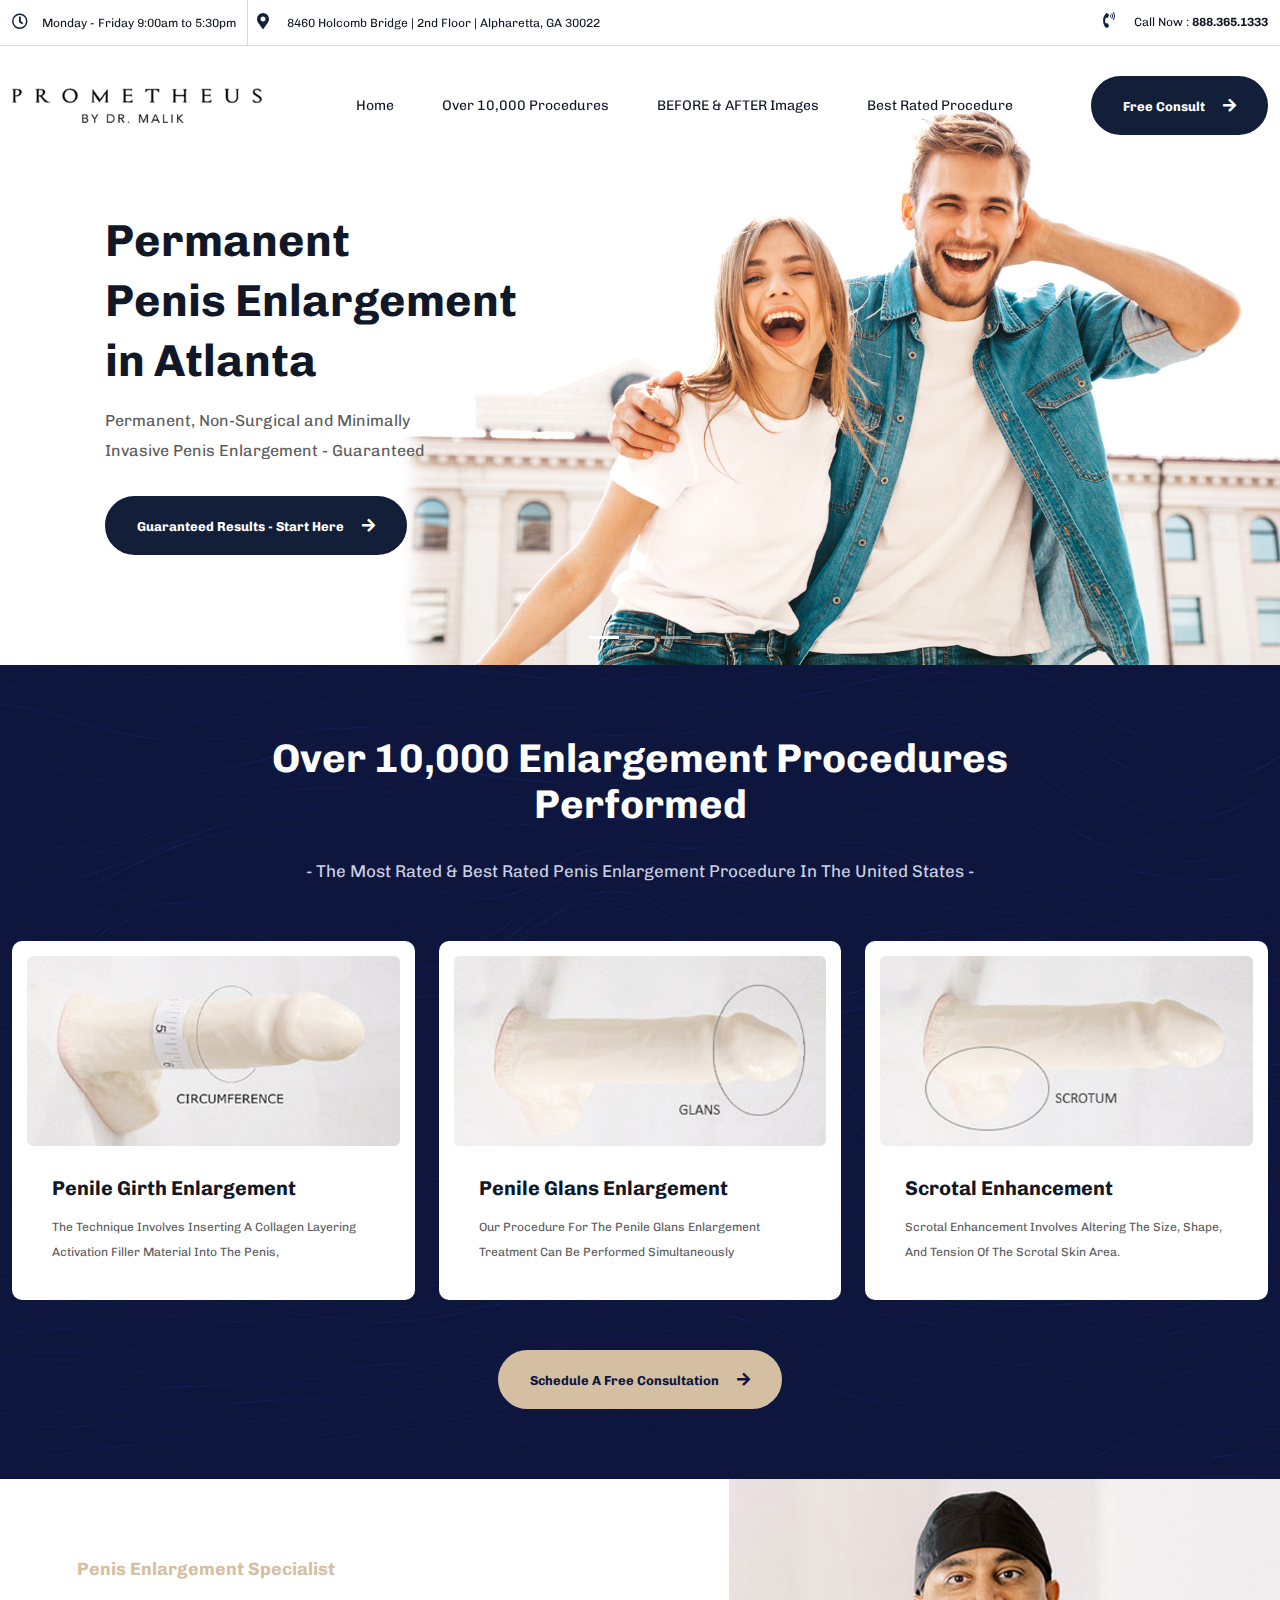
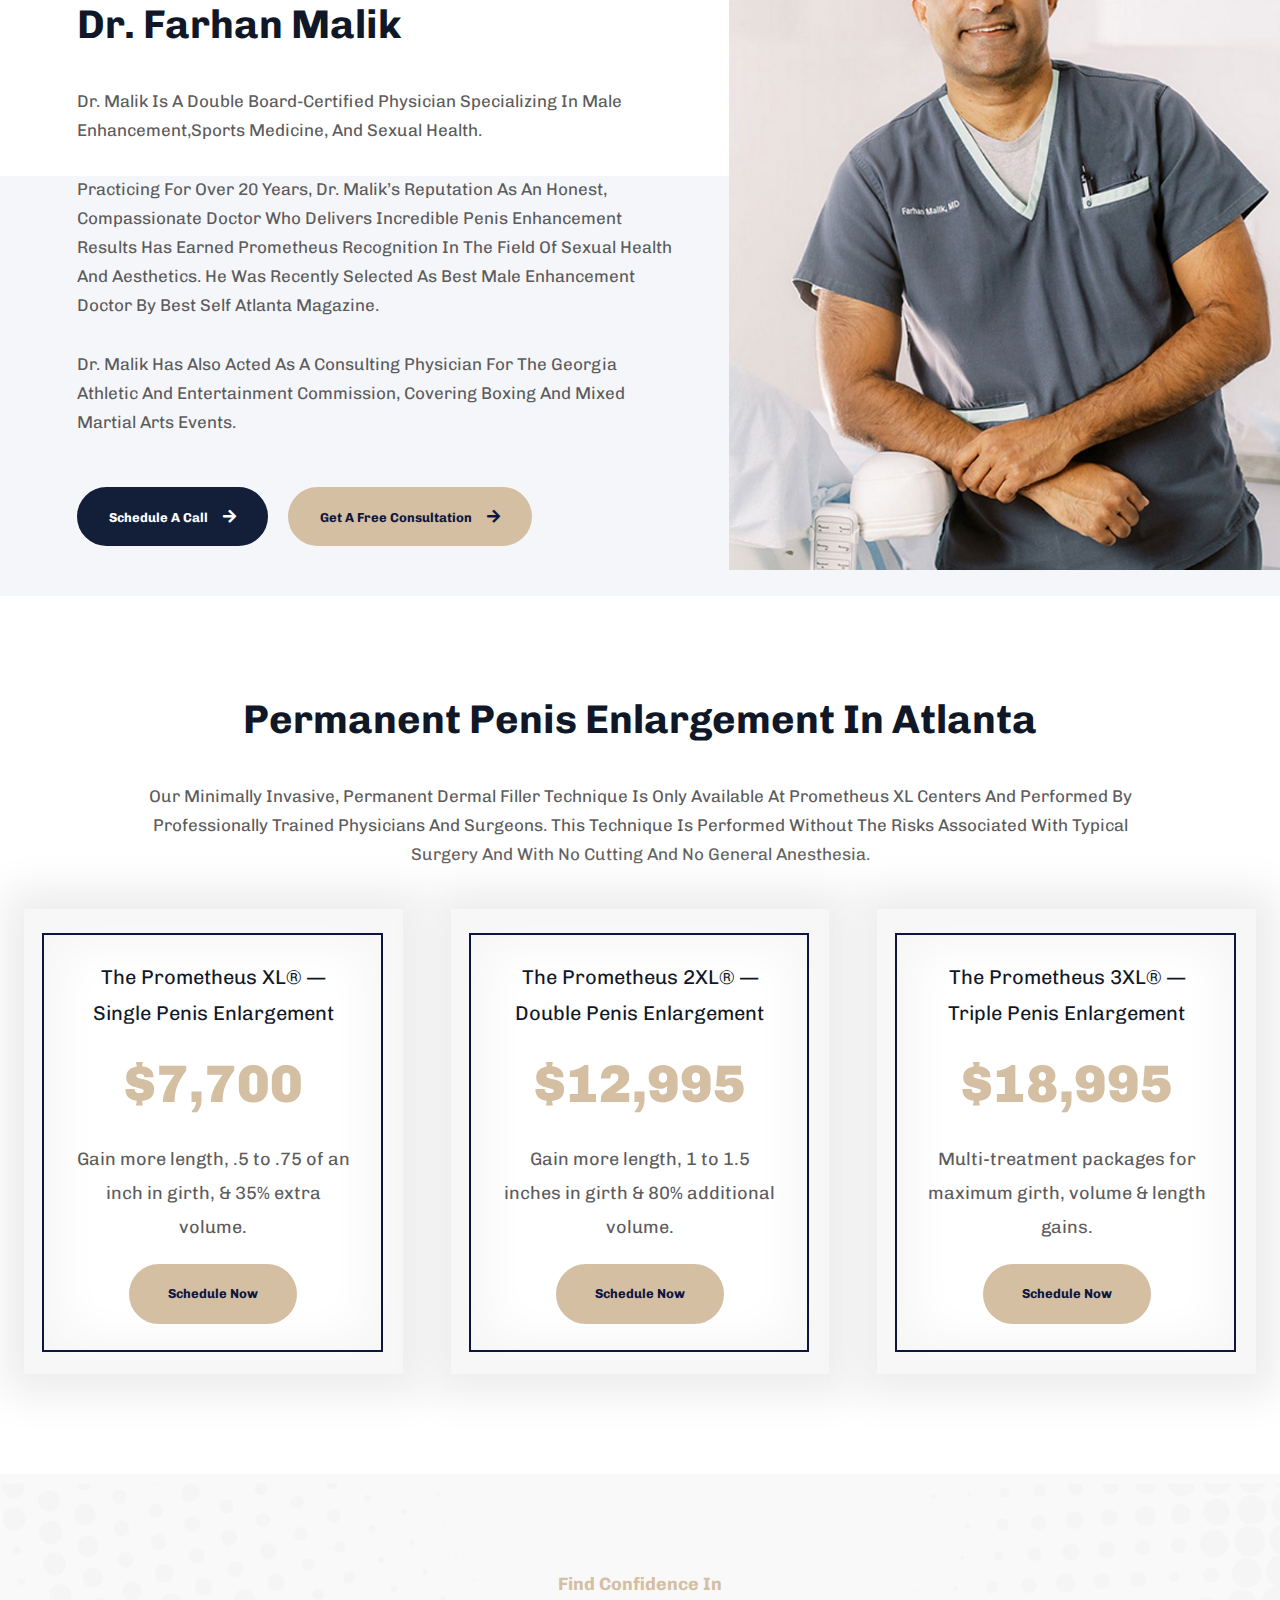
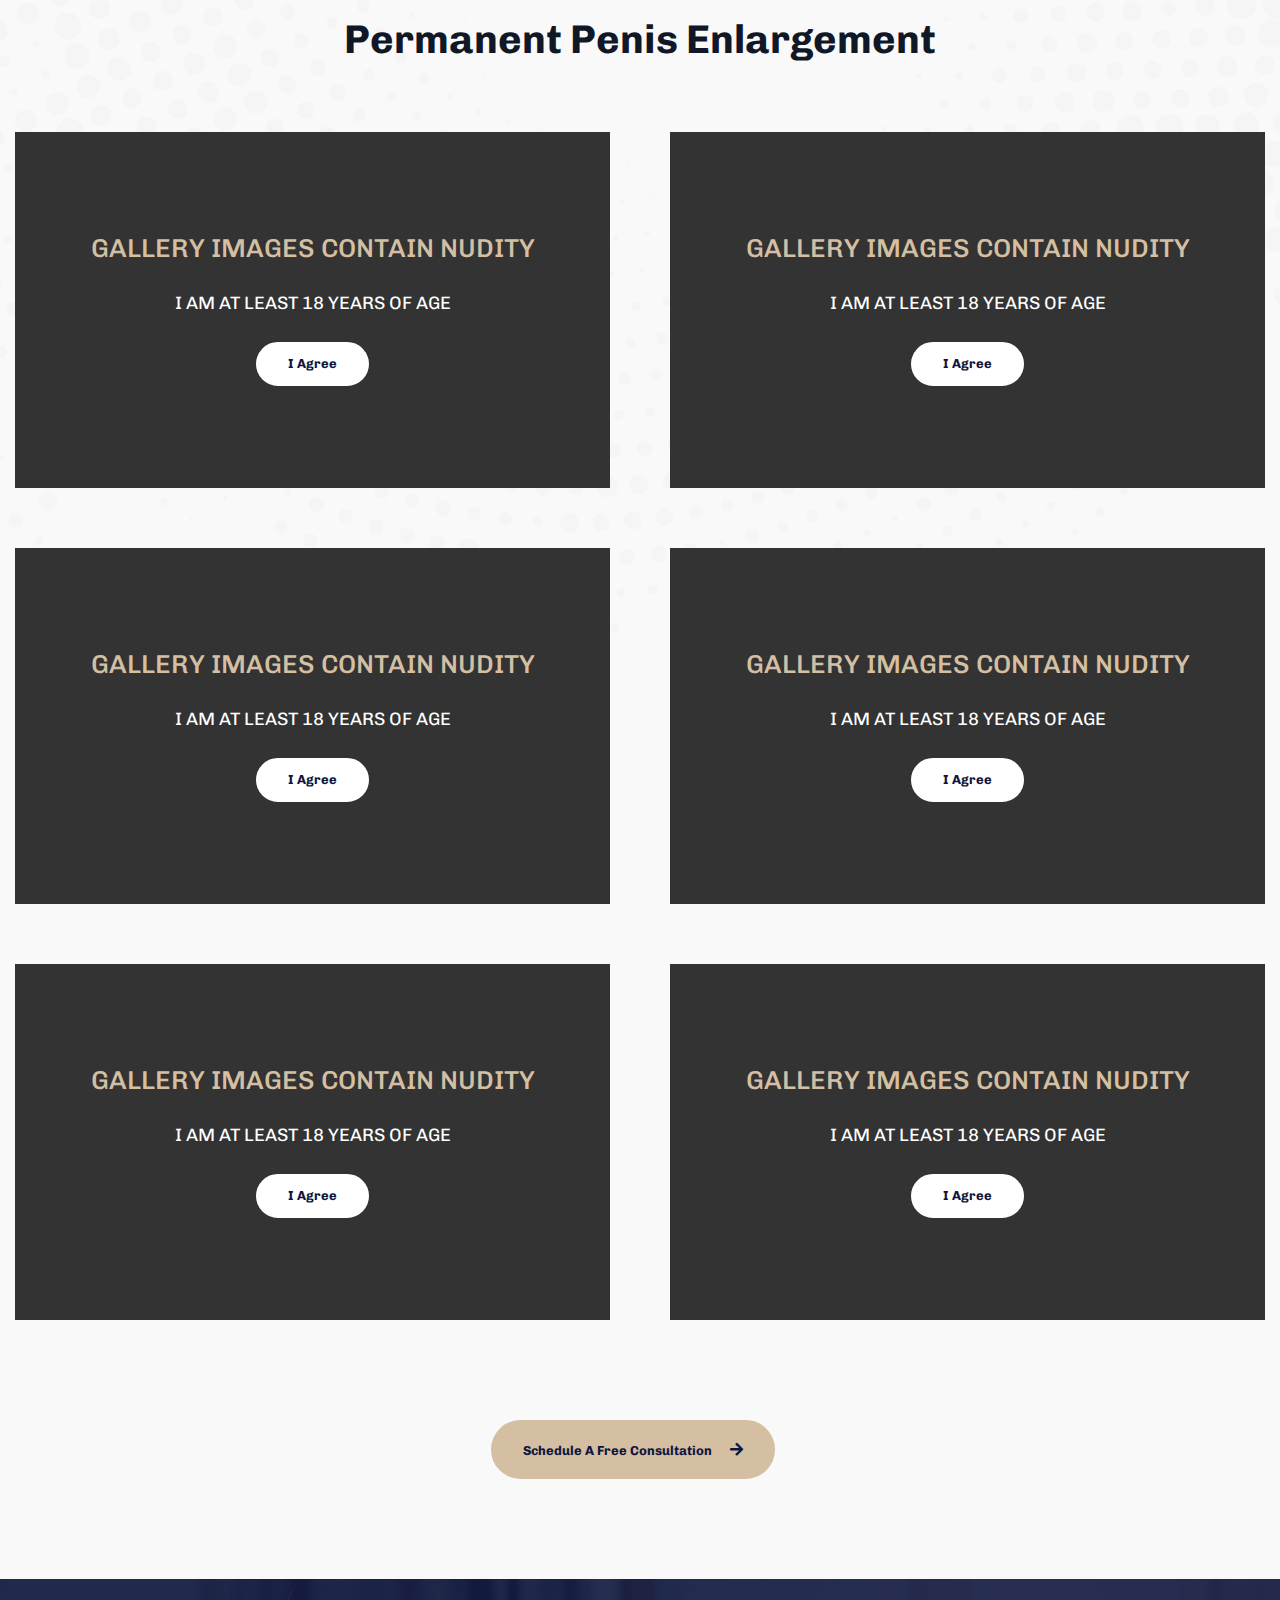
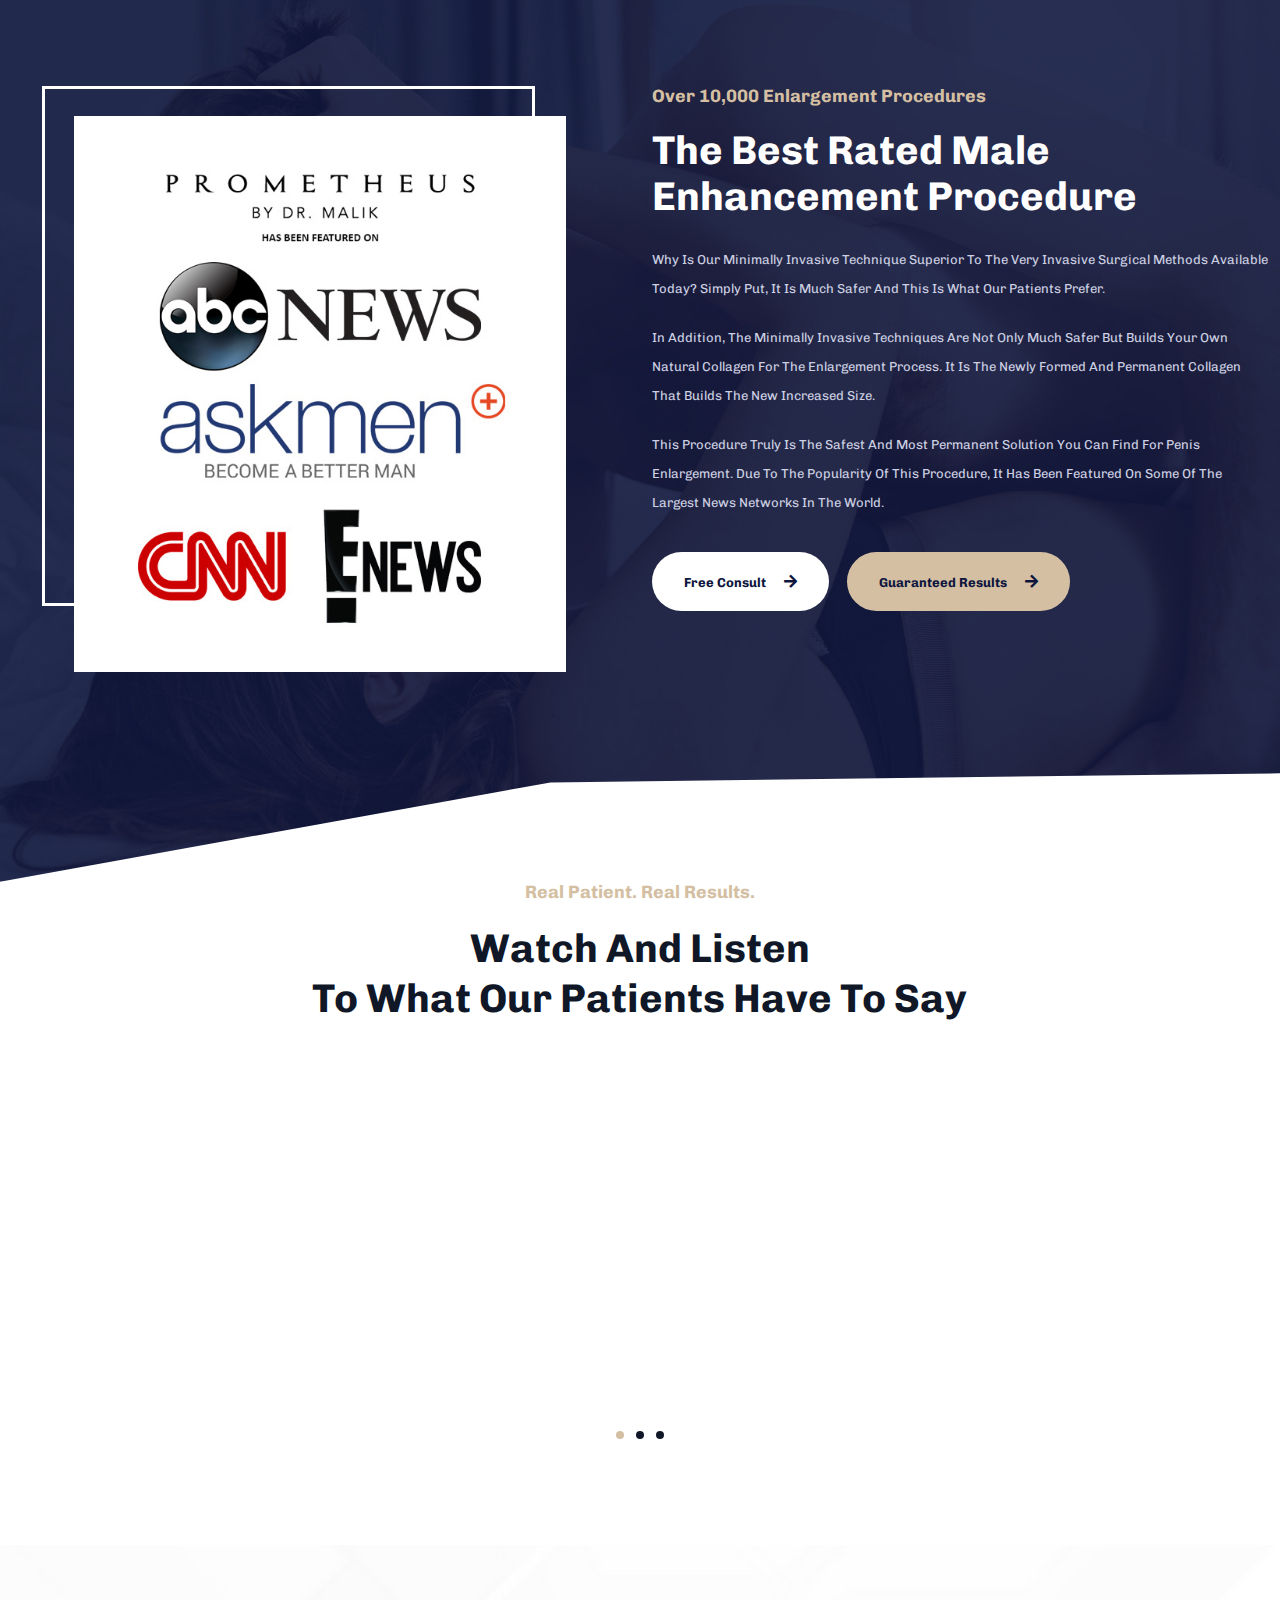
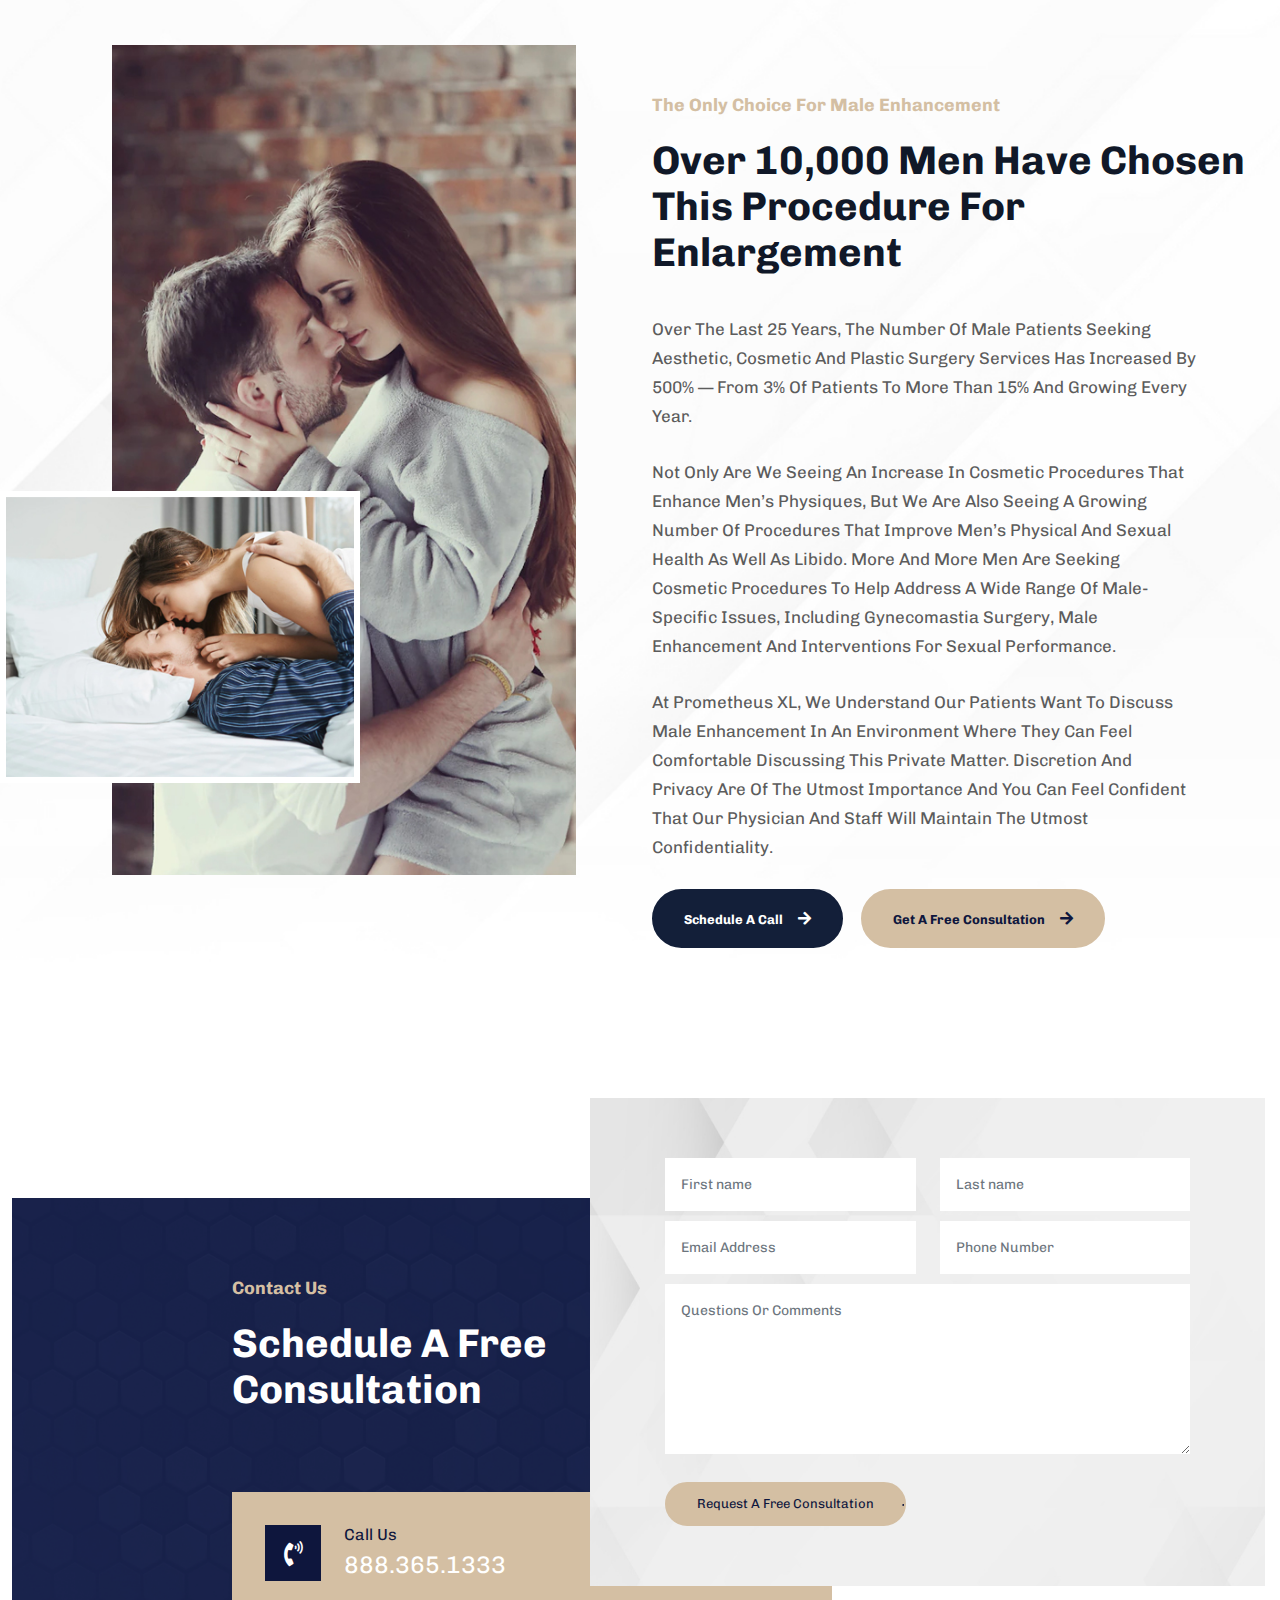
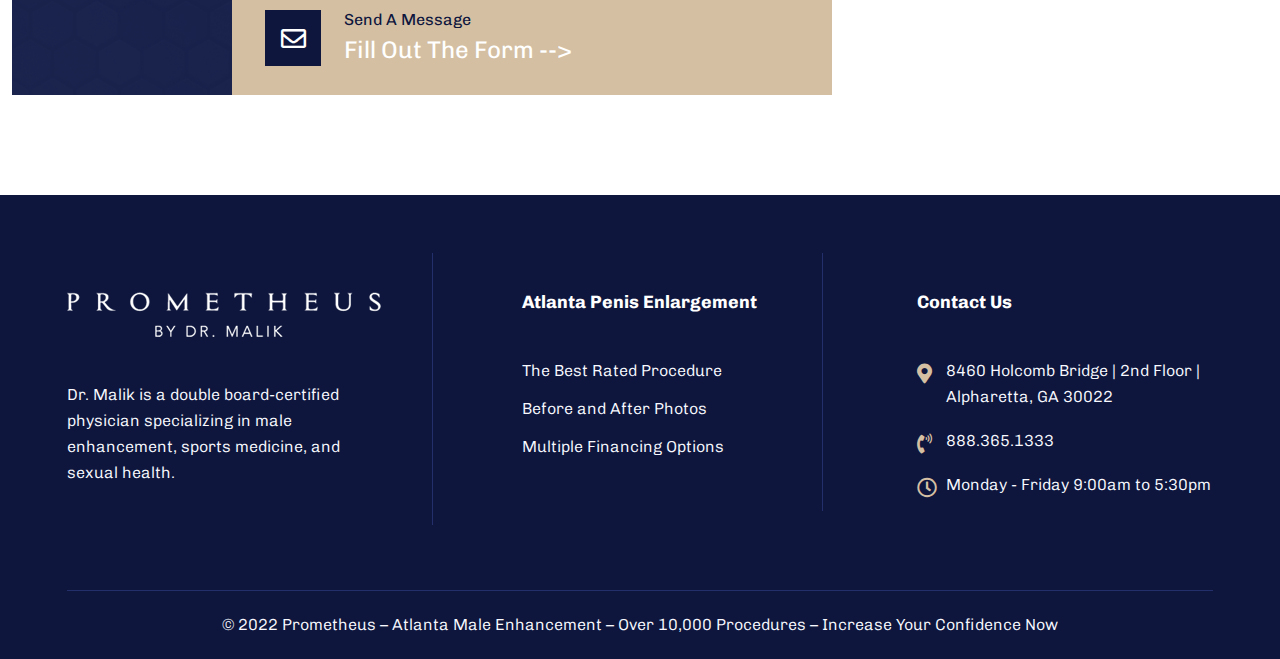
==== commit 08e63dd4: "responsive change" ====
--- a/index.html
+++ b/index.html
@@ -154,7 +154,7 @@
             </div>
           </div>
         </div>
-        <div class="col-lg-4 col-md-6 col-sm-12 align-self-center">
+        <div class="col-lg-4 col-md-12 align-self-center">
           <div class="performed-box">
             <div class="box-content">
               <div class="performed-box-img">
@@ -170,7 +170,7 @@
             </div>
           </div>
         </div>
-        <div class="col-lg-4 col-md-6 col-sm-12 align-self-center">
+        <div class="col-lg-4 col-md-12 align-self-center">
           <div class="performed-box">
             <div class="box-content">
               <div class="performed-box-img">
@@ -186,7 +186,7 @@
             </div>
           </div>
         </div>
-        <div class="col-lg-4 col-md-6 col-sm-12 align-self-center">
+        <div class="col-lg-4 col-md-12 align-self-center">
           <div class="performed-box">
             <div class="box-content">
               <div class="performed-box-img">
@@ -235,7 +235,7 @@
             <div class="about-button">
               <div class="custom-button-wrap">
                 <div class="about-button">
-                  <a class="custom-button" href="javascript:void(0)" target="_self">Schedule A Call<span><i
+                  <a class="custom-button abt-btn" href="javascript:void(0)" target="_self">Schedule A Call<span><i
                         class="fas fa-arrow-right"></i></span></a>
                 </div>
                 <div class="about-button-lst">
@@ -274,7 +274,7 @@
         </div>
       </div>
       <div class="row">
-        <div class="col-lg-4 col-12 px-xl-4">
+        <div class="col-lg-4 col-md-6 col-12 px-xl-4">
           <div class="atlanta-box-wrap">
             <div class="atlanta-box">
               <div class="atlanta-sub-heading">
@@ -292,7 +292,7 @@
             </div>
           </div>
         </div>
-        <div class="col-lg-4 col-12 px-xl-4">
+        <div class="col-lg-4 col-md-6 col-12 px-xl-4">
           <div class="atlanta-box-wrap">
             <div class="atlanta-box">
               <div class="atlanta-sub-heading">
@@ -310,7 +310,7 @@
             </div>
           </div>
         </div>
-        <div class="col-lg-4 col-12 px-xl-4">
+        <div class="col-lg-4 col-md-6 col-12 px-xl-4">
           <div class="atlanta-box-wrap">
             <div class="atlanta-box">
               <div class="atlanta-sub-heading">
--- a/css/style.css
+++ b/css/style.css
@@ -231,9 +231,10 @@
 margin-top: 10px;
 }
 .inner-banner-text .breadcrumb-item {
-display: flex;
-width: 48%;
-justify-content: flex-start;
+margin: 0;
+}
+.inner-banner-text .breadcrumb {
+justify-content: center;
 }
 .inner-banner-text .breadcrumb-item a {
 display: block;
@@ -255,7 +256,6 @@
 font-weight: 600;
 transition: all 0.2s ease-in-out;
 color: var(--c-primary-text);
-width: 52%;
 }
 .inner-banner-text .breadcrumb-item + .breadcrumb-item::before {
 color: var(--c-primary);
--- a/css/fdev-sg.css
+++ b/css/fdev-sg.css
@@ -346,17 +346,17 @@
 background-color: var(--c-white-100);
 }
 .facilities-content .accordion-button::after {
-padding: 25px 0;
+padding: 15px 0;
 }
 .facilities-content .accordion-item {
-background-color: var(--c-secondary);
+background-color: var(--c-white);
 border: 1px dotted var(--c-tertiary-text);
 }
 .facilities-content .accordion-button.collapsed {
-background-color: var(--c-secondary);
+background-color: var(--c-white);
 }
 .facilities-content .accordion-button {
-background-color: var(--c-secondary);
+background-color: var(--c-white);
 }
 .facilities-content {
 margin-top: 30px;
@@ -497,6 +497,16 @@
 }
 .inner-service-content {
 padding-left: 50px;
+}
+.inner-service-content-2 {
+text-align: left;
+margin-top: 50px;
+}
+.inner-service-content-2 .custom-paragraph p {
+padding: 10px 0;
+}
+.inner-service-content-2 .custom-paragraph p:last-child {
+padding: 10px 0 0px 0;
 }
 .what-we-do-box {
 border: 2px solid var(--c-secondary);
@@ -767,7 +777,7 @@
 .main-banner .carousel-caption h1 {font-size: 35px;line-height: 50px;}
 .main-banner .carousel-caption p {font-size: 16px;line-height: 30px;margin-top: 15px;}
 .performed-section-heading .custom-paragraph p {padding: 25px 0 30px 0;}
-.box-text {padding: 35px 25px 24px;text-align: center;}
+.box-text {padding: 35px 0px 24px;text-align: center;}
 .male-enhancement.custom-pad {padding: 87px 0 230px 0;}
 .male-enhancement-img::after {width: 81%;height: 675px;left: 20px;top: -20px;}
 .header-left ul li::after {right: 13px;height: 33px;bottom: -16px;}
@@ -784,7 +794,7 @@
 .performed-button {margin-top: 50px;}
 .male-enhancement-1 {margin-top: 25px;}
 .custom-header .navbar-brand.ms-0.py-0 {width: 30%;}
-.performed-box {padding: 12px;margin-top: 10px;}
+.performed-box {padding: 12px;margin-top: 20px;}
 .header-left ul li a h5 {display: none;}
 .header-left ul li a span {display: block;}
 .header-right a span {right: 0%;top: -12px;font-size: 16px;}
@@ -802,7 +812,7 @@
 .custom-header .navbar-expand-lg .nav-item:hover .nav-link {color: var(--c-tertiary-text);}
 .custom-header .navbar-expand-lg .nav-item:hover .nav-link.active {color: var(--c-tertiary-text);}
 .male-enhancement-content {margin-top: 40px;text-align: center;}
-.male-enhancement {clip-path: polygon(100% 0, 100% 88%, 43% 89%, 0 93%, 0 0);}
+.male-enhancement {clip-path: polygon(100% 0, 100% 88%, 43% 89%, 0 91%, 0 0);}
 .main-banner .carousel-item.active::after {position: absolute;content: '';background-color: rgba(255,255,255,0.7);width: 100%;top: 0;left: 0;z-index: 0;height: 100vh;}
 .main-banner .carousel-indicators [data-bs-target] {background-color: var(--c-secondary-text);}
 .performed-section-heading .custom-heading h3 br {display: none;}
@@ -831,6 +841,7 @@
 .facilities-content .accordion-body {font-size: 13px;line-height: 30px;}
 .facilities-content .accordion-button {font-size: 16px;}
 .about-contact-content h2 {font-size: 34px;}
+.inner-service-content-2 {margin-top: 10px;}
 /*about-inner-supriyo*/
 /*service-inner-supriyo*/
 .service-info-content-box {padding: 20px 30px;}
@@ -839,7 +850,7 @@
 /*Inner-service-supriyo*/
 .inner-service-img img {width: 80%;}
 .inner-service-right::after {width: 80%;height: 300px;top: -30px;left: 40px;}
-.inner-service-content {padding-left: 10px;}
+.inner-service-content {padding-left: 0px;}
 .inner-service.custom-pad {padding: 110px 0 60px 0;}
 .what-we-do-box-content h4 {font-size: 22px;}
 .inner-service-content {margin-top: 30px;}
@@ -857,12 +868,13 @@
 .box-text {text-align: center;}
 .male-enhancement-img::after {height: 500px;left: 20px;top: -5px;}
 .male-enhancement.custom-pad {padding: 67px 0 200px 0;}
-.main-banner .carousel-caption {bottom: 90px;}
+.main-banner .carousel-caption {bottom: 40px;}
 .header-left ul li:last-child {padding: 0 0px;width: 49%;}
 .performed-section.custom-pad {padding: 50px 0;}
 .custom-header .navbar-header {top: 10px;}
 .box-text {padding: 35px 5px 24px;}
 .male-enhancement .custom-heading h3 {margin-bottom: 0px;}
+.performed-box {margin-top: 10px;}
 /*about-inner-supriyo*/
 .info-img::after {height: 535px;top: -32px;left: 20px;}
 .about-us-info.custom-pad {padding: 80px 0 50px;}
@@ -889,7 +901,7 @@
 .nav-button {display: none;}
 .male-enhancement-img::after {height: 415px;}
 .custom-header .navbar-brand.ms-0.py-0 {width: 45%;}
-.main-banner .carousel-caption {bottom: 70px;}
+.main-banner .carousel-caption {bottom: 26px;}
 .main-banner .carousel-caption h1 {font-size: 27px;}
 .custom-header .navbar-toggler {height: 35px !important;}
 .custom-header .navbar-header {top: 20px;}
@@ -910,6 +922,7 @@
 .facilities-content .accordion-body {font-size: 12px;line-height: 28px;}
 .about-us-info.custom-pad {padding: 60px 0 30px;}
 .about-contact-content h2 {font-size: 20px;}
+.inner-service-content-2 {text-align: center;}
 /*about-inner-supriyo*/
 /*service-inner-supriyo*/
 .service-post.custom-pad .custom-heading {text-align: center;}
@@ -931,7 +944,7 @@
 .male-enhancement-img::after {height: 270px;left: 10px;top: 5px;border: 1px solid var(--c-white);}
 .male-enhancement-2 .custom-button {margin-left: 0px;margin-top: 15px;}
 .male-enhancement.custom-pad {padding: 47px 0 200px 0;}
-.main-banner .carousel-caption {bottom: 80px;}
+.main-banner .carousel-caption {bottom: 26px;}
 .performed-section-heading .custom-heading h3 {font-size: 22px;line-height: 32px;}
 .male-enhancement {clip-path: polygon(100% 0, 100% 87%, 43% 88%, 0 91%, 0 0);}
 .custom-header .navbar.navbar-expand-lg.py-0 .navbar-brand.ms-0.py-0 img {height: 20px;}
@@ -939,6 +952,10 @@
 /*about-inner-supriyo*/
 .about-contact-button-2 {margin: 20px 0px 0px 0px;}
 .info-img::after {height: 295px;left: 10px;top: -22px;}
+.about-contact-button-2 .custom-button {padding: 14px 7px;}
+.about-contact-button-2 .custom-button span {margin-left: 5px;}
+.about-contact-button .custom-button {padding: 14px 7px;}
+.about-contact-button .custom-button span {margin-left: 5px;}
 /*about-inner-supriyo*/
 /*Inner-service-supriyo*/
 .inner-service-right::after {height: 130px;top: -15px;left: 7px;border: 2px solid var(--c-secondary);border-radius: 7px;width: 85%;}
--- a/css/fdev-dc.css
+++ b/css/fdev-dc.css
@@ -217,6 +217,7 @@
   .atlanta .atlanta-box{padding: 50px;}
   .atlanta .atlanta-sub-heading h5{font-size: 20px;}
   .atlanta .atlanta-box::after{left: 18px;}
+  .atlanta .custom-button{margin-top: 20px;}
   /*atlanta-end*/
   /*testimonial-start*/
   .testimonial .item iframe {width: 380px;}
@@ -228,6 +229,7 @@
 
 @media (min-width:1024px) and (max-width:1200px){
   /*about-start*/
+  .atlanta.custom-pad {padding: 70px 0 55px 0;}
   .about-specialist .specialist-image-wrap img {width: 71%;}
   .about-specialist .specialist-image-wrap{right: -220px;}
   .about-specialist{padding: 70px 0 40px 0;}
@@ -245,6 +247,7 @@
   .atlanta .atlanta-heading h3{font-size: 40px;padding: 20px 0 20px 0;}
   .atlanta .atlanta-box::after{left: 18px;top: 20px;}
   .atlanta .atlanta-paragraph p{font-size: 15px;}
+  .atlanta .custom-button{  margin-top: 25px;}
   /*atlanta-end*/
   /*testimonial-start*/
   .testimonial .item iframe {width: 360px;}
@@ -272,6 +275,7 @@
   .atlanta .atlanta-box::after{left: 14px;top: 20px;}
   .atlanta .custom-heading h3 {margin-bottom: 30px;}
   .atlanta .custom-paragraph p {padding: 0 0 40px 0;}
+  .atlanta .custom-button{  margin-top: 25px;}
   /*atlanta-end*/
     /*testimonial-start*/
     .testimonial .item iframe {width: 310px;}
@@ -285,7 +289,7 @@
 @media only screen and (max-width:991.98px){
   /*about-start*/
   .about-specialist::before{display: none;}
-  .about-specialist{padding: 60px 0 60px 0;text-align: center;}
+  .about-specialist{padding: 60px 0 40px 0 !important;text-align: center;}
   .about-specialist .specialist-content-wrap {padding-right: 0;}
   .about-specialist .specialist-image-wrap{position: relative;top: 40px;}
   .about-specialist .specialist-content-wrap .custom-paragraph p:nth-child(2){padding: 15px 0 15px 0;}
@@ -298,8 +302,10 @@
   .atlanta .atlanta-box{padding: 40px;}
   .atlanta .atlanta-sub-heading h5{font-size: 20px;}
   .atlanta .atlanta-heading h3{font-size: 40px;padding: 20px 0 20px 0;}
-  .atlanta .atlanta-box::after{left: 40px;top: 16px;}
+  .atlanta .atlanta-box::after{  left: 18px;top: 20px;}
   .atlanta .atlanta-box-wrap {padding-top: 30px;}
+  .atlanta .custom-button{margin-top: 25px;}
+  .atlanta .atlanta-paragraph p{font-size: 20px;}
   /*atlanta-end*/
   /*testimonial-start*/
   .testimonial .item iframe {width: 350px;}
@@ -342,6 +348,7 @@
   .about-specialist .custom-button-wrap{padding-top: 20px;}
   .about-specialist .custom-button-wrap{display: block;}
   .about-specialist .about-button-lst{padding-top: 10px;padding-left: 0;}
+  .about-specialist .custom-button.abt-btn {padding: 14px 42px;}
   /*about-end*/
   /*atlanta-start*/ 
   .atlanta .atlanta-box::after {left: 16px;}
--- a/css/responsive.css
+++ b/css/responsive.css
@@ -79,8 +79,6 @@
 .custom-button {padding: 14px 22px;font-size: 12px;}
 .custom-heading h3 {font-size: 25px;line-height: 40px;}
 .inner-banner-content h1 {font-size: 34px;}
-.inner-banner-text .breadcrumb-item {width: 44%;}
-.inner-banner-text .breadcrumb-item.active {width: 56%;}
 .inner-banner-text .breadcrumb-item a {font-size: 17px;}
 .inner-banner-text .breadcrumb-item.active {font-size: 17px;}
 .custom-inner-banner {padding: 160px 0 60px 0;}
@@ -102,8 +100,6 @@
 .inner-banner-content h1 {font-size: 24px;}
 .inner-banner-text .breadcrumb-item a {font-size: 12px;}
 .inner-banner-text .breadcrumb-item.active {font-size: 12px;}
-.inner-banner-text .breadcrumb-item {width: 41%;}
-.inner-banner-text .breadcrumb-item.active {width: 59%;}
 .custom-inner-banner {padding: 140px 0 40px 0;}
 .custom-pad {padding: 30px 0;}
 }
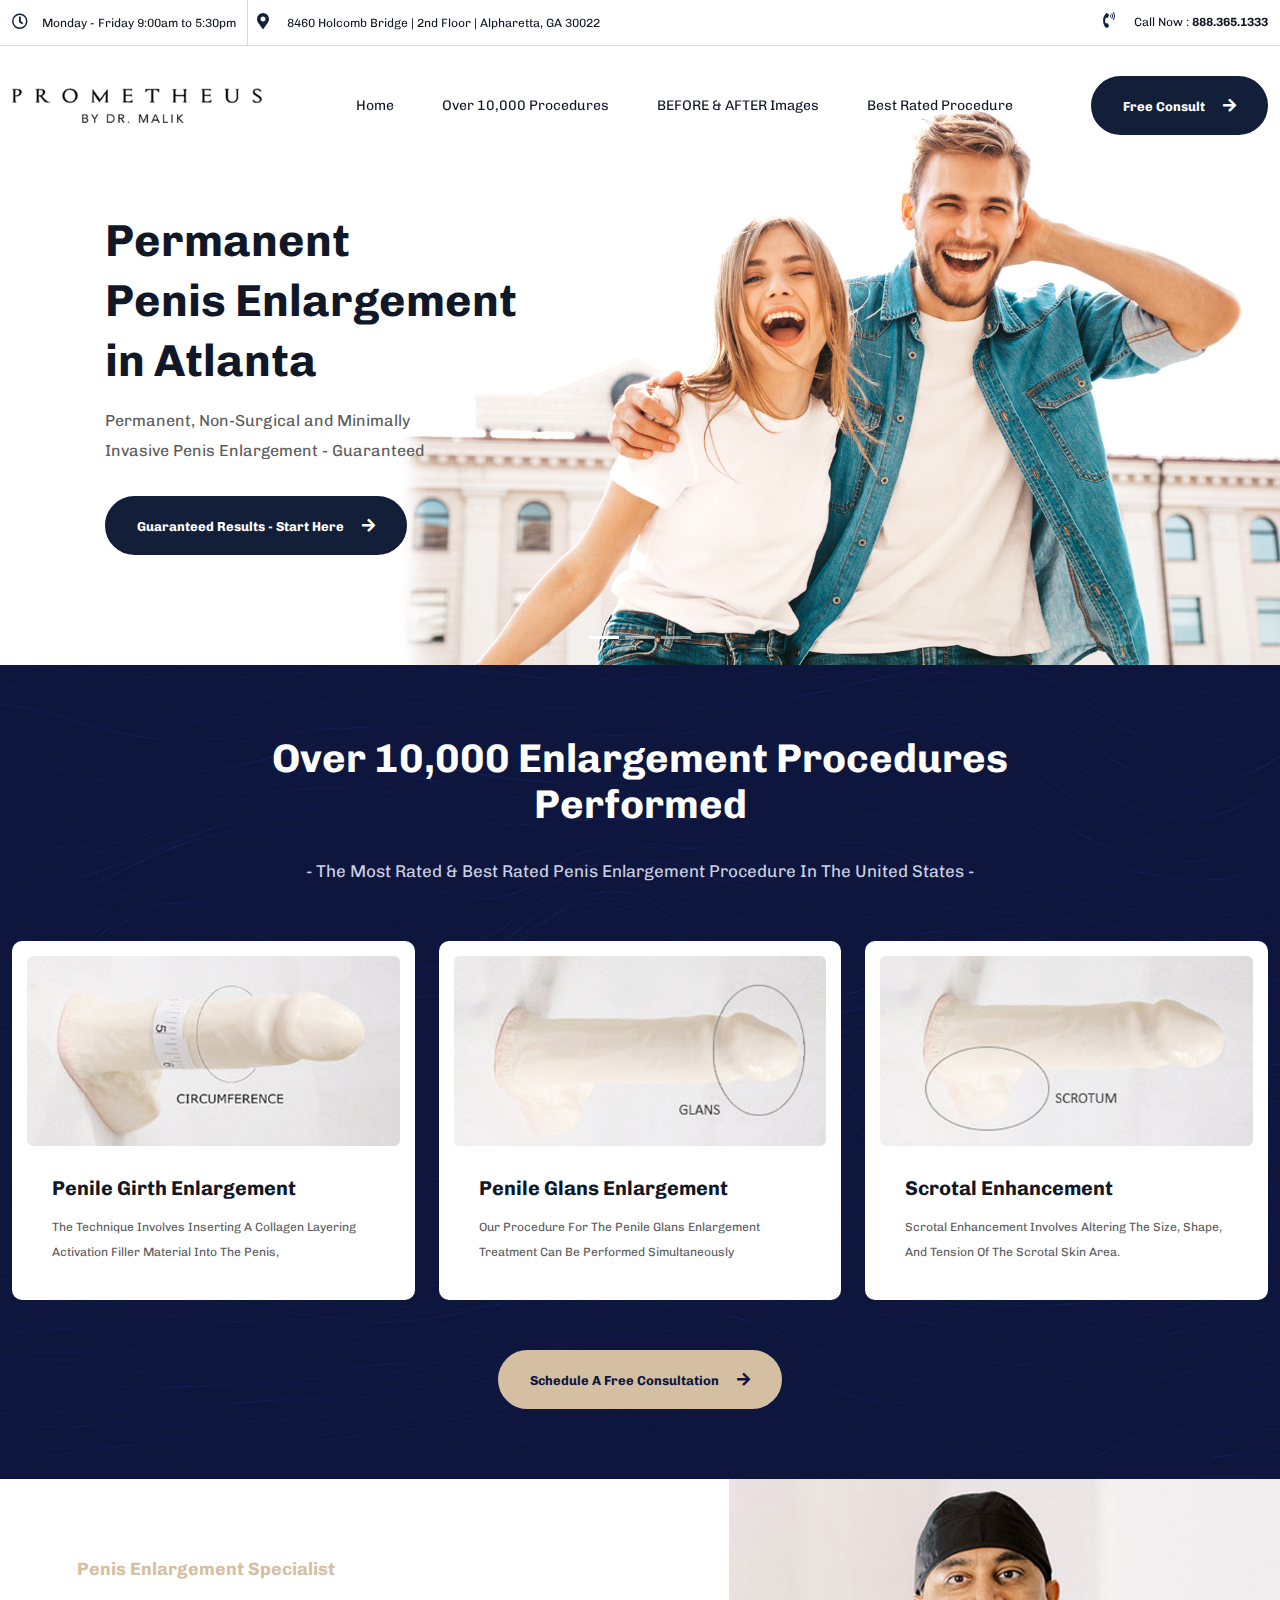
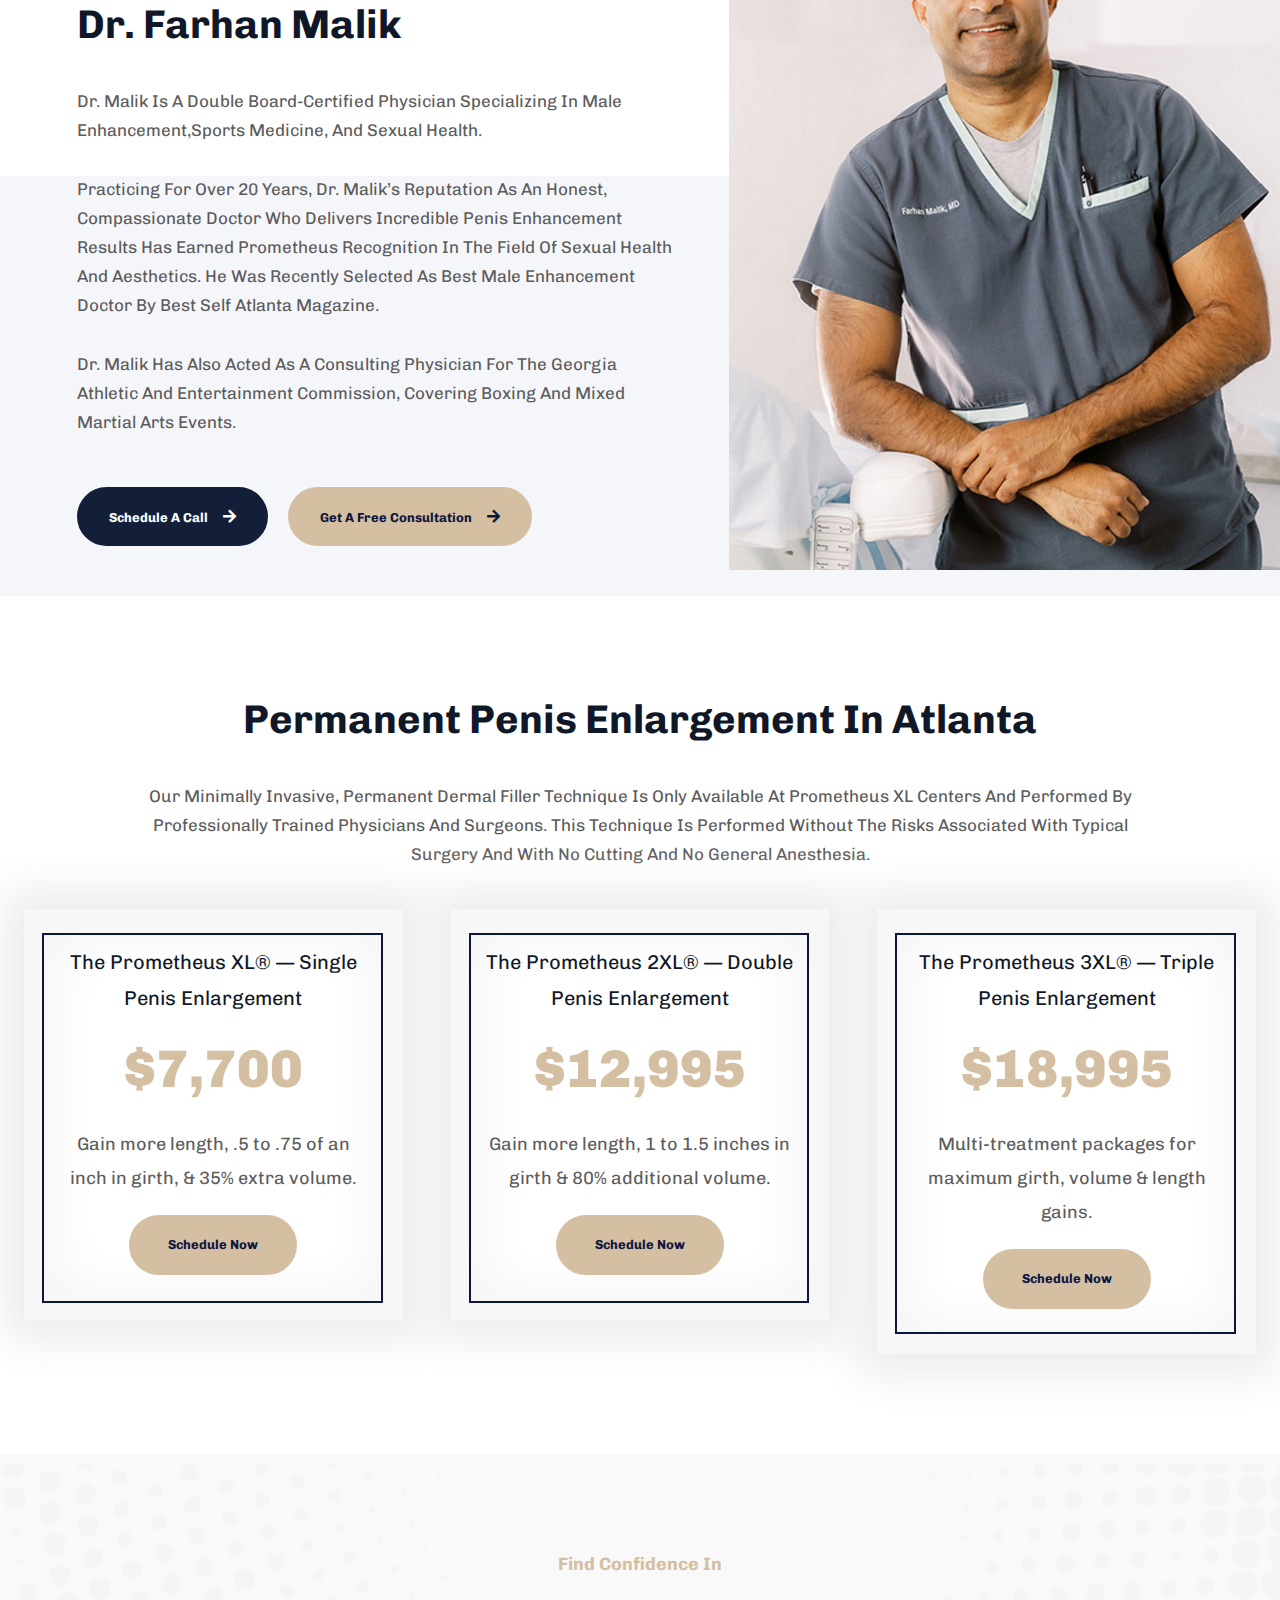
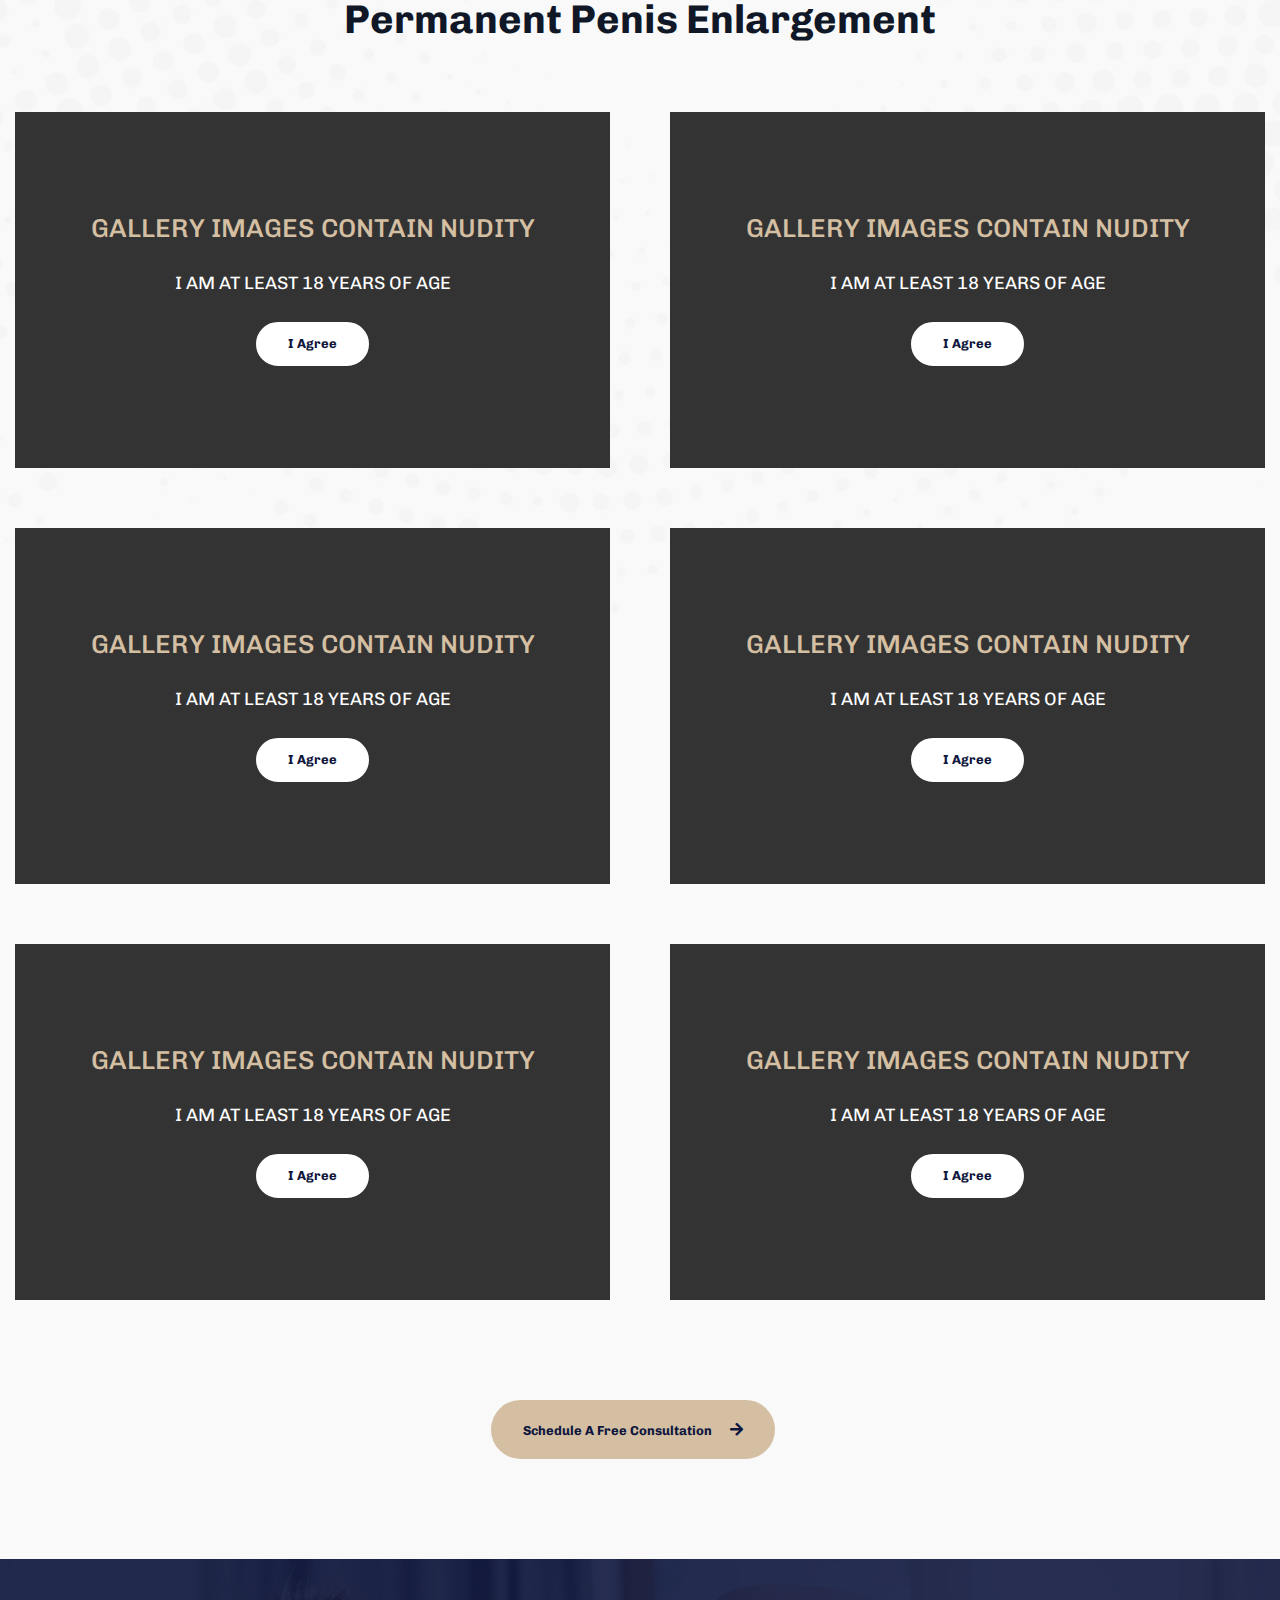
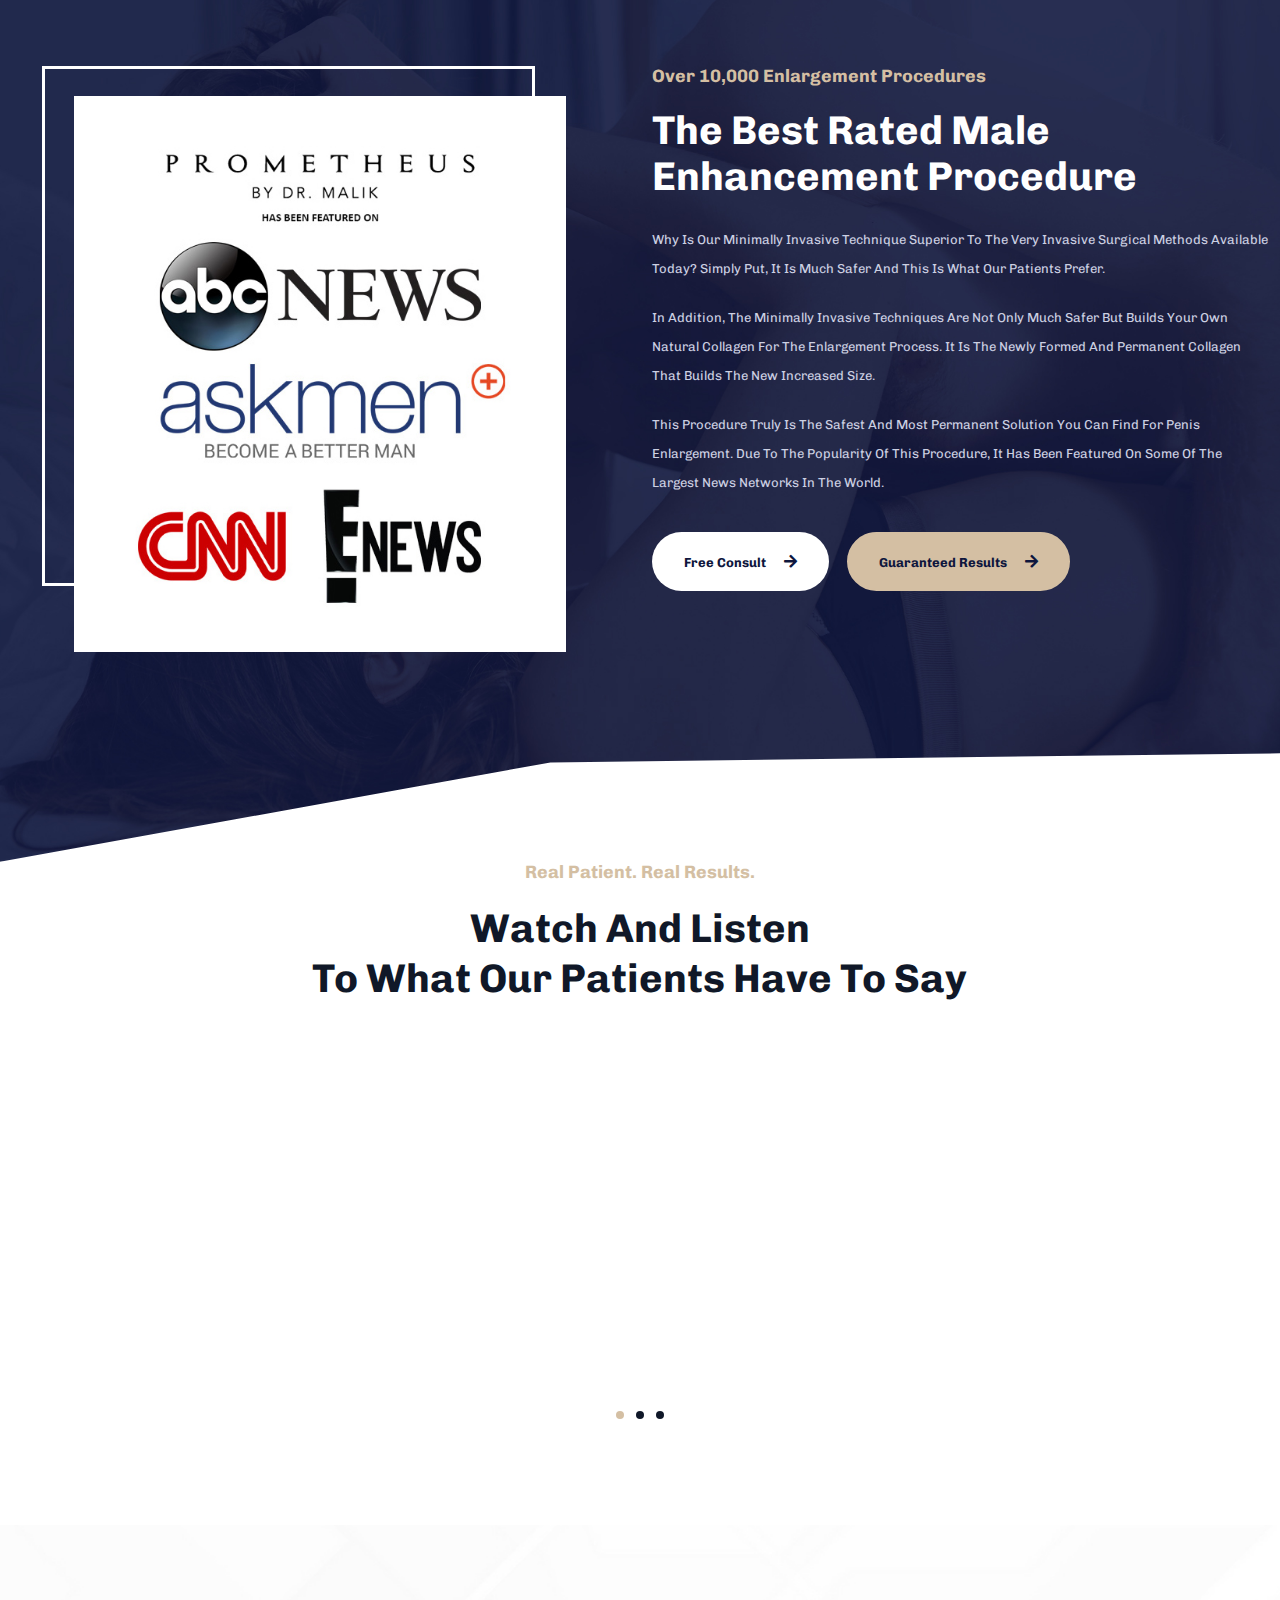
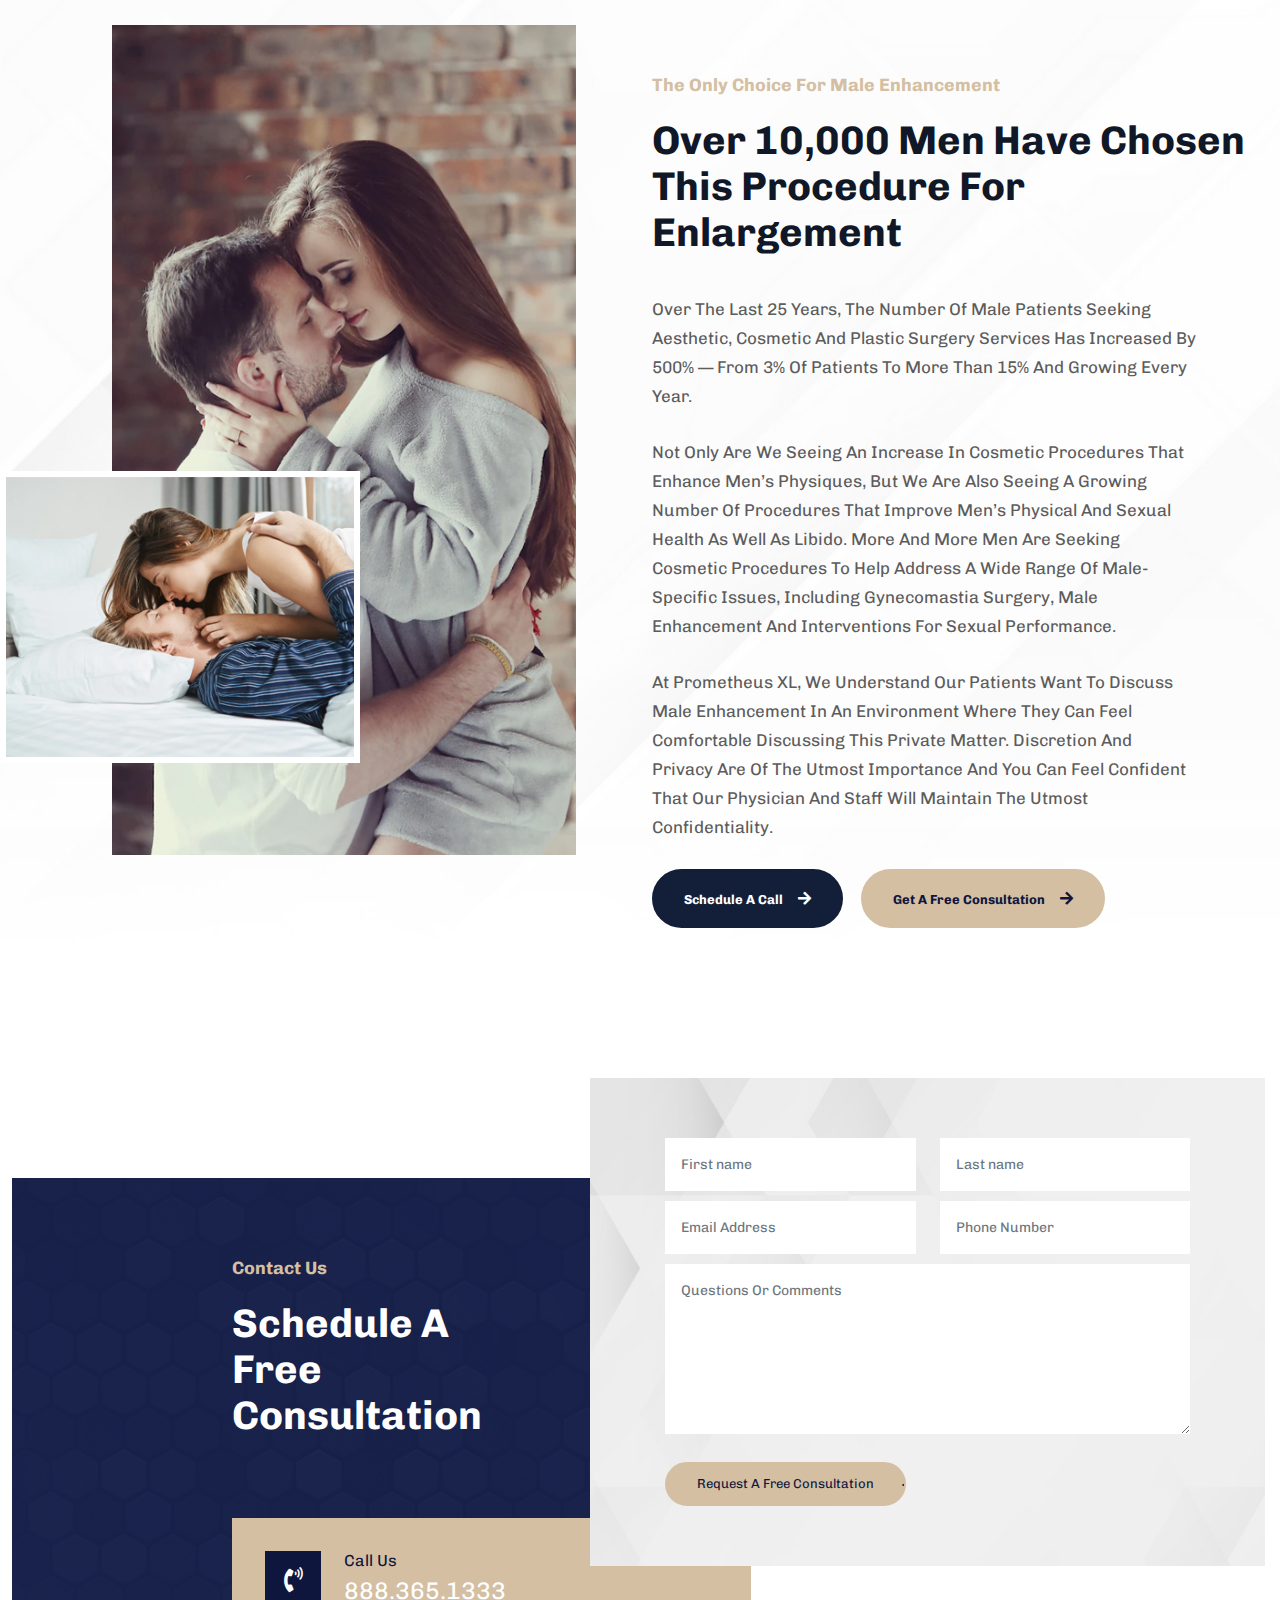
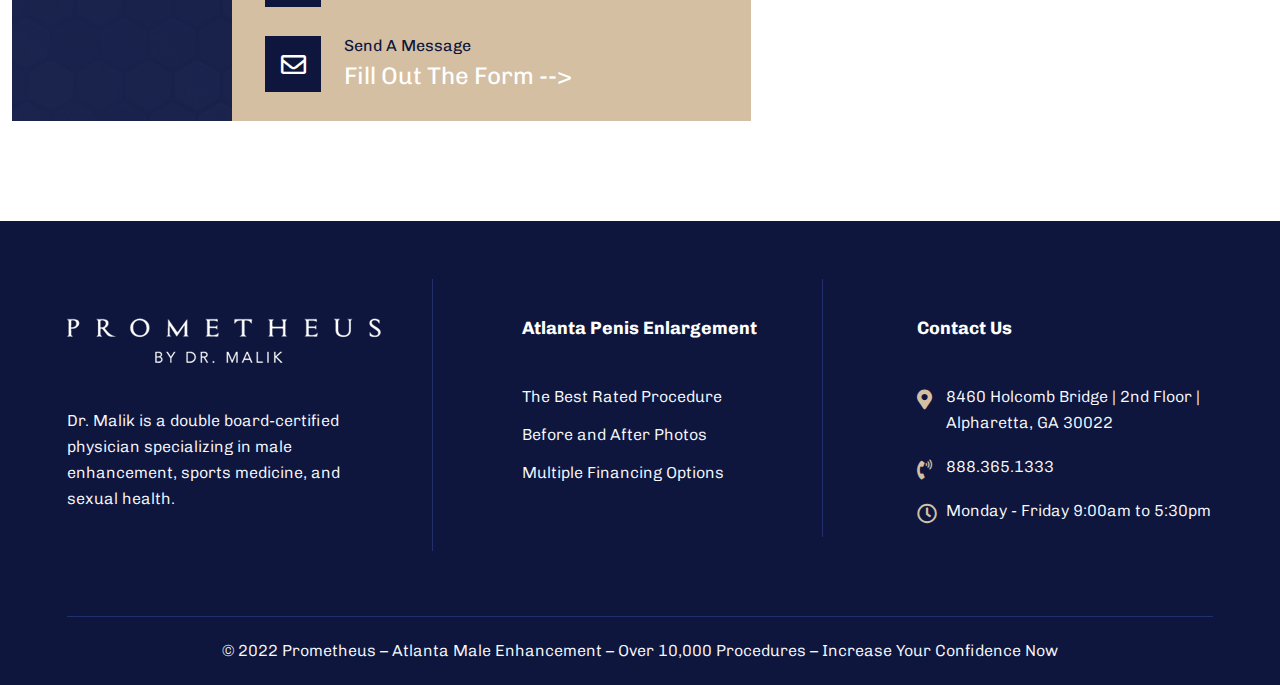
==== commit ecf08728: "Home page changes done" ====
--- a/index.html
+++ b/index.html
@@ -44,7 +44,7 @@
           </div>
           <div class="col-md-5 col-sm-6 align-self-center">
             <div class="header-right">
-              <a href="#">
+              <a href="tel:888.365.1333">
                 <h5>Call Now : <strong>888.365.1333</strong></h5>
                 <span><i class="fas fa-phone-volume"></i></span>
               </a>
@@ -154,7 +154,7 @@
             </div>
           </div>
         </div>
-        <div class="col-lg-4 col-md-12 align-self-center">
+        <div class="col-lg-4 col-md-6 col-sm-12 align-self-center">
           <div class="performed-box">
             <div class="box-content">
               <div class="performed-box-img">
@@ -170,7 +170,7 @@
             </div>
           </div>
         </div>
-        <div class="col-lg-4 col-md-12 align-self-center">
+        <div class="col-lg-4 col-md-6 col-sm-12 align-self-center">
           <div class="performed-box">
             <div class="box-content">
               <div class="performed-box-img">
@@ -186,7 +186,7 @@
             </div>
           </div>
         </div>
-        <div class="col-lg-4 col-md-12 align-self-center">
+        <div class="col-lg-4 col-md-6 col-sm-12 align-self-center">
           <div class="performed-box">
             <div class="box-content">
               <div class="performed-box-img">
@@ -622,7 +622,7 @@
                 utmost confidentiality. </p>
             </div>
             <div class="enhance-right-button">
-              <a class="custom-button" href="javascript:void(0)" target="_self">Schedule A Call<span><i
+              <a class="custom-button first-btn" href="javascript:void(0)" target="_self">Schedule A Call<span><i
                     class="fas fa-arrow-right"></i></span></a>
               <a class="custom-button enhance-btn" href="javascript:void(0)" target="_self">Get A Free
                 Consultation<span><i class="fas fa-arrow-right"></i></span></a>
@@ -633,7 +633,7 @@
     </div>
   </section>
   <!-- Contact Us Paulami(25-10-2022) -->
-  <section class="contact-us custom-pad">
+  <section id="contact" class="contact-us custom-pad">
     <div class="container-fluid">
       <div class="row">
         <div class="col-xl-6 col-12">
@@ -658,7 +658,7 @@
                     <span class="contact-icon align-self-start mr-3"><i class="far fa-envelope"></i></span>
                     <div class="media-body">
                       <h4 class="mt-0">Send A Message</h4>
-                      <p class="demo">Fill Out The Form --> </p>
+                      <a href="#contact">Fill Out The Form --> </a>
                     </div>
                   </div>
                 </li>
--- a/css/fdev-sg.css
+++ b/css/fdev-sg.css
@@ -314,9 +314,6 @@
 .info-content .custom-paragraph p {
 padding: 18px 0;
 }
-.info-content .custom-heading h3 {
-margin-bottom: 25px;
-}
 .facilities .custom-heading {
 text-align: center;
 }
@@ -325,19 +322,19 @@
 }
 .facilities-content .accordion-button.collapsed {
 font-family: var(--ff-primary);
-font-size: 18px;
+font-size: 20px;
 color: var(--c-tertiary-text);
-font-weight: 500;
+font-weight: 600;
 }
 .facilities-content .accordion-button {
 font-family: var(--ff-primary);
-font-size: 18px;
+font-size: 20px;
 color: var(--c-tertiary-text) !important;
-font-weight: 400;
+font-weight: 600;
 }
 .facilities-content  .accordion-body {
 padding: 1rem 1.25rem;
-font-size: 16px;
+font-size: 18px;
 font-family: var(--ff-primary);
 font-weight: 400;
 color: var(--c-secondary-text);
@@ -417,7 +414,7 @@
 }
 /*About-us-inner-end-supriyo*/
 /*service-inner-start-supriyo*/
-.post-box-content {
+/*.post-box-content {
 overflow: hidden;
 position: relative;
 padding-bottom: 40px;
@@ -448,7 +445,7 @@
 .post-box-text .custom-button:hover {
 color: var(--c-primary);
 background-color: var(--c-white-100);
-}
+}*/
 .service-info.custom-pad {
 background-color: #f5f6fa;
 }
@@ -456,14 +453,43 @@
 padding: 30px 50px;
 background-color: var(--c-white);
 border-radius: 10px;
-border: 2px dashed var(--c-secondary);
-box-shadow: 0px 10px 15px rgba(0,0,0,0.1);
+box-shadow: 0px 0px 10px rgba(0,0,0,0.2);
 }
 .service-info.custom-pad .custom-heading {
 text-align: center;
 }
 .service-info-content {
 margin-top: 20px;
+}
+.service-info-content-box h4 {
+font-family: var(--ff-primary);
+font-size: 28px;
+font-weight: 600;
+color: var(--c-primary);
+margin-bottom: 15px;
+}
+.service-info-img {
+text-align: center;
+position: relative;
+}
+.service-info-img::after {
+position: absolute;
+content: '';
+border: 3px solid var(--c-secondary);
+height: 760px;
+width: 80%;
+top: -42px;
+left: 22px;
+z-index: 1;
+}
+.info-enhancement-img{
+overflow: hidden;
+z-index: 5;
+position: relative;
+}
+.info-enhancement-img img {
+width: 80%;
+object-fit: cover;
 }
 /*service-inner-end-supriyo*/
 /*Inner service page-start-supriyo*/
@@ -559,6 +585,117 @@
 color: var(--c-white);
 }
 /*Inner service page-end-supriyo*/
+/*testimonial-inner-page-start-supriyo*/
+.info-img {
+text-align: center;
+position: relative;
+}
+.info-img::after {
+position: absolute;
+content: '';
+border: 3px solid var(--c-secondary);
+height: 680px;
+width: 80%;
+top: -42px;
+left: 22px;
+z-index: -1;
+}
+.dr-img {
+overflow: hidden;
+}
+.dr-img img {
+width: 80%;
+object-fit: cover;
+}
+.review-list li {
+display: inline-block;
+vertical-align: middle;
+}
+.review-list li span img {
+width: 15%;
+}
+.review-list-content {
+padding-left: 30px;
+}
+.expert-content {
+margin: 30px 0 30px 0;
+border-bottom: 1px solid var(--c-white-200);
+padding-bottom: 30px;
+}
+.review-list li h4 {
+font-family: var(--ff-primary);
+font-size: 22px;
+font-weight: 400;
+color: var(--c-tertiary-text);
+}
+.expert-content .custom-paragraph p {
+margin-top: 30px;
+}
+.review-list li h5 {
+padding: 15px 0;
+font-family: var(--ff-primary);
+font-size: 18px;
+font-weight: 400;
+color: var(--c-tertiary-text);
+}
+.expert-content-button {
+text-align: center;
+}
+.carousel-section.custom-pad .custom-heading h3 {
+color: var(--c-white);
+}
+.carousel-section.custom-pad .custom-heading {
+text-align: center;
+}
+.carousel-section.custom-pad .item {
+text-align: center;
+margin-top: 0px;
+position: relative;
+}
+.carousel-section.custom-pad .owl-prev {
+position: absolute;
+left: -50px;
+top: 60px;
+}
+.carousel-section.custom-pad .owl-prev span {
+font-size: 100px;
+color: var(--c-secondary);
+transition: all 0.2s ease-in-out;
+}
+.carousel-section.custom-pad .owl-prev span:hover {
+color: var(--c-white);
+}
+.carousel-section.custom-pad .owl-next {
+position: absolute;
+right: -50px;
+top: 60px;
+}
+.carousel-section.custom-pad .owl-next span {
+font-size: 100px;
+color: var(--c-secondary);
+transition: all 0.2s ease-in-out;
+}
+.carousel-section.custom-pad .owl-next span:hover {
+color: var(--c-white);
+}
+.carousel-section.custom-pad .custom-paragraph p {
+color: var(--c-white-100);
+}
+.carousel-section.custom-pad .item h4 {
+font-family: var(--ff-primary);
+font-size: 22px;
+font-weight: 600;
+color: var(--c-white);
+margin-top: 25px;
+}
+.carousel-section.custom-pad .owl-dots {
+display: none;
+}
+.inner-testimonial-carousel .qoute {
+color: var(--c-secondary);
+font-size: 80px;
+}
+/*testimonial-inner-page-end-supriyo*/
 /*responsive-start-Supriyo*/
 @media (min-width: 1920px) and (max-width: 2500px){
 
@@ -606,15 +743,20 @@
 .about-contact-content h2 {font-size: 48px;}
 .about-contact.custom-pad {padding: 80px 0;}
 .facilities.custom-pad {padding: 80px 0;}
-/*about-inner-supriyo*/
-/*service-inner-supriyo*/
-.service-info-content-box .custom-paragraph p {font-size: 16px;}
+.info-content {padding: 0 50px 0 0;}
+/*about-inner-supriyo*/
+/*service-inner-supriyo*/
+.service-info-img::after {height: 720px;}
 /*service-inner-supriyo*/
 /*Inner-service-supriyo*/
 .inner-service-img img {width: 80%;}
 .inner-service-right::after {width: 80%;height: 270px;top: -30px;left: 35px;}
 .inner-service.custom-pad {padding: 120px 0 110px 0;}
 /*Inner-service-supriyo*/
+/*testimonial-inner-supriyo*/
+.carousel-section.custom-pad .owl-prev {left: -10px;}
+.carousel-section.custom-pad .owl-next {right: -10px;}
+/*testimonial-inner-supriyo*/
 }
 @media (min-width: 1200px) and (max-width: 1366px){
 .main-banner .carousel-caption {left: 75px;bottom: 90px;}
@@ -651,11 +793,12 @@
 .content-box ul li {font-size: 16px;}
 .about-contact.custom-pad {padding: 80px 0;}
 .facilities.custom-pad {padding: 80px 0;}
-/*about-inner-supriyo*/
-/*service-inner-supriyo*/
-.service-info-content-box .custom-paragraph p {font-size: 16px;}
-.service-info.custom-pad {padding: 80px 0;}
-.service-post.custom-pad {padding: 80px 0 80px 0;}
+.info-content {padding: 0 40px 0 0;}
+.facilities-content .accordion-body {font-size: 17px;}
+/*about-inner-supriyo*/
+/*service-inner-supriyo*/
+.service-info-img::after {height: 620px;}
+.service-info-content-box h4 {font-size: 26px;}
 /*service-inner-supriyo*/
 /*Inner-service-supriyo*/
 .inner-service-img img {width: 80%;}
@@ -663,6 +806,10 @@
 .inner-service.custom-pad {padding: 100px 0 90px 0;}
 .inner-service-content {padding-left: 10px;}
 /*Inner-service-supriyo*/
+/*testimonial-inner-supriyo*/
+.carousel-section.custom-pad .owl-prev {left: -25px;}
+.carousel-section.custom-pad .owl-next {right: -25px;}
+/*testimonial-inner-supriyo*/
 }
 
 @media (min-width: 1024px) and (max-width: 1200px){
@@ -703,12 +850,13 @@
 .info-content .custom-paragraph p {padding: 8px 0;}
 .facilities-content {margin-top: 10px;}
 .content-box {padding: 30px 30px;}
-/*about-inner-supriyo*/
-/*service-inner-supriyo*/
-.service-info-content-box .custom-paragraph p {font-size: 14px;line-height: 30px;}
-.service-info.custom-pad {padding: 70px 0;}
-.service-post.custom-pad {padding: 70px 0 70px 0;}
-.service-info-content-box {padding: 20px 30px;}
+.info-content {padding: 0 30px 0 0;}
+.facilities-content .accordion-body {font-size: 17px;}
+/*about-inner-supriyo*/
+/*service-inner-supriyo*/
+.service-info-content-box {padding: 20px 20px;}
+.service-info-img::after {height: 530px;}
+.service-info-content-box h4 {font-size: 26px;}
 /*service-inner-supriyo*/
 /*Inner-service-supriyo*/
 .inner-service-img img {width: 80%;}
@@ -717,6 +865,14 @@
 .inner-service-content {padding-left: 10px;}
 .what-we-do-box-content h4 {font-size: 22px;}
 /*Inner-service-supriyo*/
+/*testimonial-inner-supriyo*/
+.carousel-section.custom-pad .owl-prev {left: 0px;}
+.carousel-section.custom-pad .owl-next {right: 0px;}
+.review-list {text-align: center;}
+.review-list-content {padding-top: 20px;padding-left: 0;}
+.expert-content .custom-paragraph p {text-align: center;}
+.carousel-section.custom-pad .custom-paragraph p {padding: 0px 20px;}
+/*testimonial-inner-supriyo*/
 }
 
 @media (min-width: 992px) and (max-width: 1024px) {
@@ -758,10 +914,13 @@
 .info-content .custom-paragraph p {padding: 8px 0;}
 .facilities-content {margin-top: 10px;}
 .content-box {padding: 30px 30px;}
-/*about-inner-supriyo*/
-/*service-inner-supriyo*/
-.service-info.custom-pad {padding: 70px 0;}
-.service-info-content-box {padding: 20px 30px;}
+.info-content {padding: 0 30px 0 0;}
+.facilities-content .accordion-body {font-size: 16px;}
+/*about-inner-supriyo*/
+/*service-inner-supriyo*/
+.service-info-content-box {padding: 20px 20px;}
+.service-info-img::after {height: 520px;}
+.service-info-content-box h4 {font-size: 24px;}
 /*service-inner-supriyo*/
 /*Inner-service-supriyo*/
 .inner-service-img img {width: 80%;}
@@ -770,6 +929,14 @@
 .inner-service.custom-pad {padding: 80px 0 80px 0;}
 .what-we-do-box-content h4 {font-size: 22px;}
 /*Inner-service-supriyo*/
+/*testimonial-inner-supriyo*/
+.carousel-section.custom-pad .owl-prev {left: 0px;}
+.carousel-section.custom-pad .owl-next {right: 0px;}
+.review-list {text-align: center;}
+.review-list-content {padding-top: 20px;padding-left: 0;}
+.expert-content .custom-paragraph p {text-align: center;}
+.carousel-section.custom-pad .custom-paragraph p {padding: 0px 25px;}
+/*testimonial-inner-supriyo*/
 }
 
 @media only screen and (max-width: 991.98px) {    
@@ -835,17 +1002,18 @@
 .info-content .custom-paragraph p {padding: 8px 0;}
 .facilities-content {margin-top: 10px;}
 .content-box {padding: 30px 30px;}
-.info-content {margin-top: 40px;}
-.info-content .custom-heading h3 {margin-bottom: 15px;}
+.info-content {margin-top: 30px;}
 .facilities-content .accordion-button.collapsed {font-size: 16px;}
-.facilities-content .accordion-body {font-size: 13px;line-height: 30px;}
 .facilities-content .accordion-button {font-size: 16px;}
 .about-contact-content h2 {font-size: 34px;}
 .inner-service-content-2 {margin-top: 10px;}
-/*about-inner-supriyo*/
-/*service-inner-supriyo*/
-.service-info-content-box {padding: 20px 30px;}
-.service-info-content-box {box-shadow: 0px 0px 10px rgba(0,0,0,0.2);}
+.facilities-content .accordion-body {font-size: 16px;}
+/*about-inner-supriyo*/
+/*service-inner-supriyo*/
+.service-info-content-box {padding: 20px 20px;}
+.service-info-img::after {height: 810px;}
+.service-info-content-box h4 {font-size: 24px;}
+.service-provide.custom-pad {padding: 110px 0 60px 0;}
 /*service-inner-supriyo*/
 /*Inner-service-supriyo*/
 .inner-service-img img {width: 80%;}
@@ -856,6 +1024,15 @@
 .inner-service-content {margin-top: 30px;}
 .inner-service-content .custom-paragraph {margin-top: 20px;}
 /*Inner-service-supriyo*/
+/*testimonial-inner-supriyo*/
+.carousel-section.custom-pad .owl-prev {left: -5px;}
+.carousel-section.custom-pad .owl-next {right: -5px;}
+.review-list {text-align: center;}
+.review-list-content {padding-top: 20px;padding-left: 0;}
+.expert-content .custom-paragraph p {text-align: center;}
+.carousel-section.custom-pad .custom-paragraph p {padding: 0px 25px;}
+.what-people-say.custom-pad .custom-heading {text-align: center;}
+/*testimonial-inner-supriyo*/
 }
 
 
@@ -887,14 +1064,22 @@
 /*service-inner-supriyo*/
 .service-info-content-box {margin-top: 20px;}
 .service-info-content {margin-top: 0px;}
-.service-info.custom-pad .custom-heading h3 {margin-bottom: 10px;}
-.post-box {margin: 0px 0 30px 0;}
+.service-info-img::after {height: 610px;}
+.service-provide.custom-pad {padding: 90px 0 50px 0;}
+.service-info-content-box h4 {font-size: 20px;}
 /*service-inner-supriyo*/
 /*Inner-service-supriyo*/
 .inner-service.custom-pad {padding: 90px 0 50px 0;}
 .inner-service-right::after {height: 230px;top: -30px;left: 30px;}
 .what-we-do-box {height: 250px;}
 /*Inner-service-supriyo*/
+/*testimonial-inner-supriyo*/
+.review-list li span img {width: 20%;}
+.expert-content .custom-paragraph p {margin-top: 10px;}
+.expert-content {margin: 30px 0 0px 0;}
+.expert-content-button {margin-top: 20px;}
+.inner-testimonial-carousel .qoute {font-size: 60px;}
+/*testimonial-inner-supriyo*/
 }
 
 @media (max-width: 575.98px){
@@ -917,9 +1102,9 @@
 .info-img::after {height: 445px;}
 .info-content .custom-heading {text-align: center;}
 .info-content .custom-paragraph {text-align: center;}
-.facilities-content .accordion-button.collapsed {font-size: 14px;}
+.facilities-content .accordion-button.collapsed {font-size: 15px;line-height: 24px;}
 .facilities-content .accordion-button {font-size: 14px;}
-.facilities-content .accordion-body {font-size: 12px;line-height: 28px;}
+.facilities-content .accordion-body {font-size: 15px;line-height: 22px;}
 .about-us-info.custom-pad {padding: 60px 0 30px;}
 .about-contact-content h2 {font-size: 20px;}
 .inner-service-content-2 {text-align: center;}
@@ -927,6 +1112,8 @@
 /*service-inner-supriyo*/
 .service-post.custom-pad .custom-heading {text-align: center;}
 .service-info-content-box {padding: 20px 20px;text-align: center;}
+.service-info-img::after {height: 500px;top: -32px;}
+.service-provide.custom-pad {padding: 80px 0 40px 0;}
 /*service-inner-supriyo*/
 /*Inner-service-supriyo*/
 .inner-service-content {text-align: center;}
@@ -949,20 +1136,29 @@
 .male-enhancement {clip-path: polygon(100% 0, 100% 87%, 43% 88%, 0 91%, 0 0);}
 .custom-header .navbar.navbar-expand-lg.py-0 .navbar-brand.ms-0.py-0 img {height: 20px;}
 .box-text h3 {font-size: 20px;}
+.banner-button {margin-top: 16px;}
+.male-enhancement-1 .custom-button {padding: 14px 40px;}
 /*about-inner-supriyo*/
 .about-contact-button-2 {margin: 20px 0px 0px 0px;}
 .info-img::after {height: 295px;left: 10px;top: -22px;}
-.about-contact-button-2 .custom-button {padding: 14px 7px;}
+.about-contact-button-2 .custom-button {padding: 14px 11px;font-size: 11px;}
 .about-contact-button-2 .custom-button span {margin-left: 5px;}
-.about-contact-button .custom-button {padding: 14px 7px;}
+.about-contact-button .custom-button {padding: 14px 11px;font-size: 11px;}
 .about-contact-button .custom-button span {margin-left: 5px;}
 /*about-inner-supriyo*/
 /*Inner-service-supriyo*/
-.inner-service-right::after {height: 130px;top: -15px;left: 7px;border: 2px solid var(--c-secondary);border-radius: 7px;width: 85%;}
 .inner-service-content {margin-top: 20px;}
-.inner-service.custom-pad {padding: 50px 0 40px 0;}
+.service-provide.custom-pad {padding: 50px 0 30px 0;}
 .what-we-do-box {height: 270px;}
 .inner-service-img img {width: 85%;}
-/*Inner-service-supriyo*/
+.service-info-img::after {height: 330px;top: -22px;border: 2px solid var(--c-secondary);left: 12px;}
+/*Inner-service-supriyo*/
+/*testimonial-inner-supriyo*/
+.carousel-section.custom-pad .item h4 {font-size: 18px;}
+.carousel-section.custom-pad .item {margin-top: 20px;}
+.review-list li h4 {font-size: 20px;}
+.review-list li h5 {font-size: 16px;}
+.review-list li span img {width: 30%;}
+/*testimonial-inner-supriyo*/
 }
 /*responsive-end-Supriyo*/--- a/css/fdev-ps.css
+++ b/css/fdev-ps.css
@@ -58,7 +58,7 @@
 background-color: var(--c-blue-200);
 padding-top: 110px;
 padding-left: 300px;
-width: 1062px;
+width: 120%;
 position: relative;
 z-index: 9;
 }
@@ -217,6 +217,93 @@
 padding: 21px 0;
 margin-top: 35px;
 }
+/* +++++++Contact-start++++++++ */
+.address-section{
+    background-color: var(--c-white-100);
+    padding: 80px 0;
+}
+.address-section .left-part{
+    text-align: left;
+}
+.address-section .left-part .card-wrap .card{
+height: 160px;
+width: 270px;
+padding: 20px;
+background-color: var(--c-secondary);
+text-align: center;    
+box-shadow: 8px 8px var(--c-secondary-text);
+border: 0;
+border-radius: 10px;
+}
+.address-section .left-part .card-wrap .card span i{
+    color: var(--c-primary);
+font-size: 40px;
+}
+.address-section .left-part .card-wrap .card .card-body{
+    padding: 12px 0 0;
+    margin: 0;
+}
+.address-section .custom-heading{
+    margin-bottom: 50px;
+    text-align: center;
+}
+.address-section .custom-heading h3{
+    margin-bottom: 13px;
+}
+.address-section .custom-heading p{
+font-family: var(--ff-primary);
+font-size: 18px;
+font-weight: 400;
+color: var(--c-secondary-text);
+line-height: 25px;
+}
+.address-section .left-part .card-wrap .card .card-body .card-title{
+font-family: var(--ff-primary);
+font-size: 17px;
+font-weight: 700;
+color: var(--c-primary-text);
+}
+.address-section .left-part .card-wrap .card .card-body a,.address-section .left-part .card-wrap .card .card-body p{
+    font-size: 13px;
+    font-family: var(--ff-primary);
+    font-weight: 400;
+    color: var(--c-secondary-text);
+    line-height: 20px;
+}
+.address-section .img-wrap img{
+    width: 100%;
+    object-fit: cover;
+    height: 350px;
+}
+/* .contact-form-section{
+    background-color: var(--c-secondary-text);
+} */
+.contact-form-section .map-wrap iframe{
+width: 100%;
+height: 430px;
+border-radius: 20px;
+}
+.contact-form-section .card{
+    padding:35px 50px;
+    box-shadow: 0px 0px 12px 9px rgb(161 151 151 / 15%);
+    border-radius: 30px;
+}
+.contact-form-section .contact-form-sec-left{
+    padding: 50px 70px;
+    border-radius: 40px;
+}
+.contact-form-section .contact-form-sec-left form .form-group .form-wrap input,.contact-form-section .contact-form-sec-left form .form-group .form-wrap textarea{
+font-size: 13px;
+padding: 14px;
+margin-bottom: 10px;
+border: 0;
+}
+.contact-form-section .contact-form-sec-left form .form-group .form-wrap textarea{
+    height: 150px;
+}
+.contact-form-section .contact-form-sec-left form .form-group .form-btn .custom-button{
+    margin-top: 15px;
+}
 /* +++++++Resposive-start++++++++ */
 
 @media (min-width: 1920px) and (max-width: 2500px){
@@ -232,9 +319,18 @@
 
 @media (min-width: 1366px) and (max-width: 1600px){
 /* fdev-ps */
-/* Enhancement Start */
-/* footer start */
-/* fdev-ps */
+/* Contact Us Inner start */
+
+/* .address-section .left-part .card-wrap .card {width: 320px;} */
+
+/* fdev-ps */
+}
+@media (min-width: 1366px) and (max-width: 1518px){
+/* fdev-ps */
+.contact-us .contact-right {width: 720px;}
+.contact-us .contact-left .custom-heading h3 {padding-right: 110px;}
+.contact-us .contact-left {padding-left: 210px;}
+/* fdev-ps */ 
 }
 @media (min-width: 1200px) and (max-width: 1366px){
 /* fdev-ps */
@@ -244,10 +340,10 @@
 .enhance .enhance-left .enhance-left-top-img img {height: 830px;}
 /* Contact Us start */
 .contact-us .contact-right {padding: 60px 75px;width: 675px;}
-.contact-us .contact-left {padding-top: 80px;padding-left: 220px;width: 820px;}
+.contact-us .contact-left {padding-top: 80px;padding-left: 220px;}
 .contact-us .contact-left .contact-left-bottom {padding: 33px 0 0px 33px;}
 .contact-us .contact-left .contact-left-bottom ul li {padding-bottom: 28px;}
-.contact-us .contact-left .custom-heading h3 {margin-bottom: 80px;}
+.contact-us .contact-left .custom-heading h3 {margin-bottom: 80px;padding-right: 240px;}
 .contact-us .contact-right form .form-group .form-wrap input, .contact-us .contact-right form .form-group .form-wrap textarea {font-size: 14px;padding: 16px;margin-bottom: 10px;}
 .contact-us {padding-bottom: 80px;}
 /* footer start */
@@ -265,7 +361,7 @@
 .enhance .enhance-right .enhance-right-button .custom-button {margin-right: 12px;}
 /* Contact Us start */
 .contact-us {padding: 80px 0;}
-.contact-us .contact-left {padding-top: 70px;padding-left: 180px;width: 700px;margin: 0;}
+.contact-us .contact-left {padding-top: 70px;padding-left: 180px;width: 115%;margin: 0;}
 .contact-us .contact-right {padding: 40px 50px;width: 640px;}
 .contact-us .contact-left .custom-heading h3 {margin-bottom: 55px;line-height: 38px;padding-right: 130px;}
 .contact-us .contact-left .contact-left-bottom {padding: 26px 0 0px 26px;}
@@ -286,6 +382,14 @@
 .footer-wrap .column-wrap .column-bottom-text ul li span i {padding-right: 10px;font-size: 19px;}
 .footer-wrap .column-wrap .column-bottom-text p, .footer-wrap .column-wrap .column-bottom-text p a, .footer-wrap .column-wrap .column-bottom-text ul li a, .footer-wrap .column-wrap .column-bottom-text ul li,
 .footer-wrap .footer-bottom-wrap .footer-bottom-text p {font-size: 14px;line-height: 24px;}
+/* Contact Us Inner start */
+.address-section .custom-heading h3 {margin-bottom: 8px;}
+.address-section .custom-heading {margin-bottom: 40px;}
+.address-section .left-part .card-wrap .card span i {font-size: 35px;}
+.address-section .left-part .card-wrap .card .card-body {padding: 10px 0 0;}
+.address-section .left-part .card-wrap .card .card-body .card-title {margin-bottom: 5px;}
+.address-section .left-part .card-wrap .card {height: 150px;}
+.address-section {padding: 70px 0;}
 /* fdev-ps */
 }
 
@@ -301,10 +405,10 @@
 .enhance .enhance-left .enhance-left-top-img {padding-right: 8%;}
 /* Contact Us start */
 .contact-us {padding: 0 !important;}
-.contact-us .contact-right {position: relative;width: 100%;padding: 70px 85px;right: 0px;margin: 2px 0;}
+.contact-us .contact-right {position: relative;width: 100%;padding: 140px 85px 70px 85px;right: 0px;margin: 2px 0;z-index: 0;}
 .contact-us .contact-left {width: 100%;padding: 70px 80px 50px 80px;}
 .contact-us .contact-left .custom-heading h3 {margin-bottom: 70px;}
-.contact-us .contact-left .contact-left-bottom {padding: 35px 0 0px 35px;}
+.contact-us .contact-left .contact-left-bottom {padding: 35px 0 0px 35px;margin-bottom: -140px;position: relative;z-index: 999;}
 .contact-us .contact-left .contact-left-bottom ul li {padding-bottom: 25px;}
 .contact-us .contact-left .contact-left-bottom ul li .media .contact-icon {margin-right: 12px;}
 .contact-us .contact-left .contact-left-bottom ul li h4 {padding-bottom: 0px;}
@@ -324,6 +428,18 @@
 .footer-wrap .column-wrap .column-bottom-text ul li span i {padding-right: 10px;font-size: 18px;}
 .footer-wrap .column-wrap .column-bottom-text {margin-top: 27px;}
 .footer-wrap .column-wrap .column-bottom-text ul li {padding-left: 24px;padding-bottom: 10px;}
+/* Contact Us Inner start */
+.address-section .custom-heading h3 {margin-bottom: 8px;}
+.address-section .custom-heading {margin-bottom: 35px;}
+.address-section .left-part .card-wrap .card {width: 220px;padding: 18px;height: 143px;}
+.contact-form-section .contact-form-sec-left form .form-group .form-wrap input, .contact-form-section .contact-form-sec-left form .form-group .form-wrap textarea {padding: 12px;margin-bottom: 8px;}
+.contact-form-section .contact-form-sec-left {padding: 40px 50px;}
+.contact-form-section .map-wrap iframe {height: 390px;}
+.contact-form-section .contact-form-sec-left form .form-group .form-btn .custom-button {margin-top: 9px;}
+.address-section .left-part .card-wrap .card span i {font-size: 35px;}
+.address-section .left-part .card-wrap .card .card-body {padding: 8px 0 0;}
+.address-section .left-part .card-wrap .card .card-body .card-title {margin-bottom: 4px;}
+.address-section {padding: 65px 0;}
 /* fdev-ps */	
 }
 
@@ -340,10 +456,11 @@
 .enhance .enhance-left {padding-left: 70px;}
 /* Contact Us start */
 .contact-us {padding: 0 !important;}
-.contact-us .contact-right {position: relative;width: 100%;padding: 60px;right: 0px;margin:2px 0;}
+.contact-us .contact-right {position: relative;width: 100%;padding: 120px 60px 60px 60px;right: 0px;margin:2px 0;z-index: 0;}
 .contact-us .contact-left {width: 100%;padding: 50px 60px 30px 60px;}
 .contact-us .contact-left .custom-heading h3 {margin-bottom: 50px;padding-right: 0px;line-height: 38px;}
-.contact-us .contact-left .contact-left-bottom {padding: 30px 0 0 30px;}
+.contact-us .contact-left .contact-left-bottom {padding: 30px 0 0 30px;position: relative;z-index: 999;
+margin-bottom: -114px;}
 .contact-us .contact-left .contact-left-bottom ul li p, .contact-us .contact-left .contact-left-bottom ul li a {font-size: 20px;line-height: 28px;}
 .contact-us .contact-left .contact-left-bottom ul li .media .contact-icon {font-size: 22px;width: 48px;
 height: 48px;margin-right: 12px;}
@@ -365,6 +482,23 @@
 .footer-wrap .column-wrap .column-bottom-text {margin-top: 24px;}
 .footer-wrap .column-wrap .column-bottom-text li span {top: 0px;}
 .footer-wrap .column-wrap .column-bottom-text ul li {padding-bottom: 11px;padding-left: 19px;}
+/* Contact Us Inner start */
+.address-section {padding: 60px 0;}
+.address-section .custom-heading h3 {margin-bottom: 0px;}
+.address-section .custom-heading {margin-bottom: 25px;}
+.address-section .custom-heading p {font-size: 16px;line-height: 20px;}
+.address-section .left-part .card-wrap .card {height: 135px;width: 210px;padding: 15px;}
+.address-section .left-part .card-wrap .card span i {font-size: 30px;}
+.address-section .left-part .card-wrap .card .card-body {padding: 6px 0 0;}
+.address-section .left-part .card-wrap .card .card-body .card-title {font-size: 16px;margin-bottom: 6px;}
+.address-section .left-part .card-wrap .card .card-body a, .address-section .left-part .card-wrap .card .card-body p {line-height: 18px;}
+.contact-form-section .card {padding: 22px 26px;}
+.contact-form-section .contact-form-sec-left {padding: 25px;border-radius: 30px;}
+.contact-form-section .contact-form-sec-left form .form-group .form-wrap input, .contact-form-section .contact-form-sec-left form .form-group .form-wrap textarea {font-size: 12px; padding: 10px;margin-bottom: 7px;}
+.contact-form-section .contact-form-sec-left form .form-group .form-btn .custom-button {margin-top: 8px;}
+.contact-form-section .map-wrap iframe {height: 280px;}
+.contact-form-section .contact-form-sec-left form .form-group .form-wrap textarea {height: 135px;}
+.contact-form-section .map-wrap {margin-top: 15px;}
 /* fdev-ps */
 }
 @media (max-width: 767.98px){
@@ -384,10 +518,10 @@
 .contact-us .contact-left .contact-left-bottom ul li h4 {padding-bottom: 0px;font-size: 14px;}
 .contact-us .contact-left .contact-left-bottom ul li .media .contact-icon {font-size: 20px;width: 45px;
 height: 45px;margin-right: 8px;}
-.contact-us .contact-left .contact-left-bottom {padding: 20px 0 0 20px;}
+.contact-us .contact-left .contact-left-bottom {padding: 20px 0 0 20px;margin-bottom: -103px;}
 .contact-us .contact-left .contact-left-bottom ul li p, .contact-us .contact-left .contact-left-bottom ul li a {font-size: 17px;line-height: 22px;}
 .contact-us .contact-left .contact-left-bottom ul li {padding-bottom: 20px;}
-.contact-us .contact-right {padding: 45px;}
+.contact-us .contact-right {padding: 100px 45px 45px 45px;}
 ontact-us .contact-left {padding: 50px 50px 25px 50px;}
 /* footer start */
 .footer-wrap .footer-bottom-wrap {padding: 12px 0;margin-top: 15px;}
@@ -403,6 +537,20 @@
 .footer-wrap .column-col:nth-child(1) .column-wrap,.footer-wrap .column-col:nth-child(2) .column-wrap,.footer-wrap .column-col:nth-child(3) .column-wrap {padding: 13px 0px;text-align: center;}
 .footer-wrap .column-wrap .column-bottom-text {margin-top: 17px;}
 .footer-wrap .column-col:not(:last-child) .column-wrap {border-right: none;}
+/* Contact Us Inner start */
+.address-section .custom-heading p {font-size: 14px;}
+.address-section .custom-heading {margin-bottom: 18px;}
+.address-section .left-part .card-wrap .card {width: 380px;}
+.address-section .left-part .card-wrap .card span i {font-size: 28px;}
+.address-section .left-part .card-wrap .card .card-body {padding: 8px 40px 0;}
+.address-section .left-part .card-wrap .card .card-body .card-title {margin-bottom: 4px;}
+.address-section .left-part .card-wrap .card .card-body a, .address-section .left-part .card-wrap .card .card-body p {font-size: 12px;}
+/* Contact Us Inner start */
+.address-section {padding: 50px 0;}
+.contact-form-section .card {padding: 15px 20px;}
+.contact-form-section .map-wrap {margin-top: 6px;}
+.contact-form-section .map-wrap iframe {height: 220px;}
+.address-section .left-part .card-gap{margin-top: 20px;}
 /* fdev-ps */  
 }
 
@@ -418,18 +566,17 @@
 .enhance .enhance-right .custom-paragraph {padding-right: 0px;}
 .enhance .enhance-right .enhance-right-button .custom-button {margin-bottom: 5px;}
 .enhance .enhance-right .custom-paragraph p {padding-bottom: 14px;}
+.enhance .enhance-right .enhance-right-button .first-btn {padding: 14px 46px;}
 /* Contact Us Start*/
-.contact-us .contact-right {padding: 18px;}
+.contact-us .contact-right {padding: 75px 18px 22px 18px;}
 .contact-us .contact-right form .form-group .form-wrap textarea{height: 120px;}
 .contact-us .contact-left {padding: 30px 30px 15px 30px;}
 .contact-us .contact-left .custom-heading h3 {margin-bottom: 22px; }
-.contact-us .contact-right form .form-btn .custom-button {margin-top: 5px;}
-.contact-us .contact-right form .form-group .form-wrap input, .contact-us .contact-right form .form-group .form-wrap textarea {margin-bottom: 6px;}
 .contact-us .contact-left .contact-left-bottom ul li .media .contact-icon {font-size: 16px;width: 35px;
 height: 35px;margin-right: 4px;}
 .contact-us .contact-left .contact-left-bottom ul li p, .contact-us .contact-left .contact-left-bottom ul li a {font-size: 14px;line-height: 21px;}
 .contact-us .contact-left .contact-left-bottom ul li h4 {font-size: 12px;}
-.contact-us .contact-left .contact-left-bottom {padding: 15px 0 0 15px;}
+.contact-us .contact-left .contact-left-bottom {padding: 15px 0 0 15px;margin-bottom: -70px;}
 .contact-us .contact-left .contact-left-bottom ul li {padding-bottom: 15px;}
 /* footer start */
 .footer-wrap {padding-top: 30px;}
@@ -440,6 +587,13 @@
 line-height: 22px;}
 .footer-wrap .column-wrap .column-bottom-text li span {line-height: 15px;}
 .footer-wrap .column-wrap .column-bottom-text ul li {padding-bottom: 8px;}
+/* Contact Us Inner start */
+.address-section {padding: 35px 0;}
+.contact-form-section .contact-form-sec-left {padding: 18px;border-radius: 25px;}
+.address-section .left-part .card-wrap .card {width: 260px;}
+.address-section .left-part .card-wrap .card .card-body {padding: 8px 0px 0;}
+.contact-form-section .map-wrap iframe {height: 165px;}
+.address-section .custom-heading p {font-size: 13px;line-height: 16px;}
 /* fdev-ps */  
 }
 
--- a/css/fdev-dc.css
+++ b/css/fdev-dc.css
@@ -155,27 +155,38 @@
 .testimonial .owl-nav{display: none;}
 .testimonial .owl-nav {
   position: absolute;
-  top: 36%;
+  top: 100%;
   left: 0;
   right: 0;
 }
 .testimonial .owl-nav .owl-prev span, .owl-next span {
-	color: var(--c-primary);
-  font-size: 50px;
+  color: var(--c-primary);
+  font-size: 30px;
+  border: 1px solid var(--c-primary-text);
+  border-radius: 10%;
+  padding: 2px;
 }
 .testimonial .owl-nav .owl-prev span:hover, 
 .owl-next span:hover {
 	color:var(--c-secondary);
 }
 .testimonial .owl-nav .owl-prev {
-  position: absolute;
-  left: -12px;
+  margin-right: 5px;
 }
 .testimonial .owl-nav .owl-next {
-  position: absolute;
-  right: -12px;
+  margin-left: 5px;
 }
 /*testimonial-end*/
+/*thank-you-start*/
+.thank-you {
+  text-align: center;
+}
+.thank-you-content {
+  padding: 50px;
+  box-shadow: 1px 1px 40px 20px #ececec;
+}
+.thank-you .custom-button{margin-top: 50px;}
+/*thank-you-end*/
 
 /*responsive-start-Deep*/
 @media (min-width:1366px) and (max-width:1600px){
@@ -189,9 +200,10 @@
   /*about-end*/
   /*atlanta-start*/
   .atlanta .custom-paragraph p {padding: 0 0 60px 0;}
-  .atlanta .atlanta-box{padding: 50px;}
+  .atlanta .atlanta-box{padding: 50px 50px 60px 50px;}
   .atlanta .atlanta-paragraph p{font-size: 17px;}
   .atlanta .atlanta-box::after{left: 22px;top: 22px;}
+  .atlanta .atlanta-heading h3{padding: 35px 0 35px 0;}
   /*atlanta-end*/
   /*testimonial-start*/
   .testimonial .item iframe {width: 430px;}
@@ -214,10 +226,10 @@
   .atlanta.custom-pad {padding: 100px 0 100px 0;}
   .atlanta .custom-paragraph p {padding: 0 0 40px 0;}
   .atlanta .custom-heading h3 {margin-bottom: 40px;}
-  .atlanta .atlanta-box{padding: 50px;}
   .atlanta .atlanta-sub-heading h5{font-size: 20px;}
   .atlanta .atlanta-box::after{left: 18px;}
   .atlanta .custom-button{margin-top: 20px;}
+  .atlanta .atlanta-box {padding: 35px 35px 45px 35px;}
   /*atlanta-end*/
   /*testimonial-start*/
   .testimonial .item iframe {width: 380px;}
@@ -242,7 +254,7 @@
   /*atlanta-start*/
   .atlanta .custom-paragraph p {padding: 0 0 30px 0;}
   .atlanta .custom-heading h3 {margin-bottom: 30px;}
-  .atlanta .atlanta-box{padding: 35px;}
+  .atlanta .atlanta-box {padding: 35px 35px 45px 35px;}
   .atlanta .atlanta-sub-heading h5{font-size: 18px;}
   .atlanta .atlanta-heading h3{font-size: 40px;padding: 20px 0 20px 0;}
   .atlanta .atlanta-box::after{left: 18px;top: 20px;}
@@ -268,7 +280,7 @@
   .about-specialist .custom-heading h3{margin-bottom: 15px;}
   /*about-end*/
   /*atlanta-start*/
-  .atlanta .atlanta-box{padding: 35px;}
+  .atlanta .atlanta-box {padding: 35px 35px 45px 35px;}
   .atlanta .atlanta-sub-heading h5{font-size: 17px;}
   .atlanta .atlanta-heading h3{font-size: 40px;padding: 15px 0 15px 0;}
   .atlanta .atlanta-paragraph p{font-size: 17px;}
@@ -278,7 +290,7 @@
   .atlanta .custom-button{  margin-top: 25px;}
   /*atlanta-end*/
     /*testimonial-start*/
-    .testimonial .item iframe {width: 310px;}
+    .testimonial .item iframe {width: 430px;}
     .testimonial .custom-heading h3 {line-height: 50px;margin-bottom: 30px;}
     .testimonial .owl-dots{padding-top: 30px;}
     .testimonial.custom-pad {padding: 0 0 80px 0;}
@@ -299,7 +311,7 @@
   /*atlanta-start*/
   .atlanta .custom-heading h3{margin-bottom: 20px;}
   .atlanta .custom-paragraph p {padding:0;}
-  .atlanta .atlanta-box{padding: 40px;}
+  .atlanta .atlanta-box{padding: 40px 40px 50px 40px;}
   .atlanta .atlanta-sub-heading h5{font-size: 20px;}
   .atlanta .atlanta-heading h3{font-size: 40px;padding: 20px 0 20px 0;}
   .atlanta .atlanta-box::after{  left: 18px;top: 20px;}
@@ -311,8 +323,12 @@
   .testimonial .item iframe {width: 350px;}
   .testimonial .custom-heading h3 {line-height: 30px;margin-bottom: 30px;}
   .testimonial .owl-dots{padding-top: 30px;}
-  .testimonial.custom-pad {padding: 0 0 60px 0;}
-  /*testimonial-end*/
+  .testimonial.custom-pad {padding: 0 0 60px 0;margin-top: -60px;}
+  /*testimonial-end*/
+  /*thank-you-start*/
+  .thank-you .custom-heading h3{margin-bottom: 20px;}
+  .thank-you .custom-button {margin-top: 30px;}
+  /*thank-you-end*/
 
 }
 
@@ -332,10 +348,11 @@
   .atlanta .custom-heading h3{margin-bottom: 10px;}
   .atlanta .atlanta-box::after {left: 30px;top: 18px;}
   .atlanta .atlanta-sub-heading h5{font-size: 18px;}
+  .atlanta .atlanta-paragraph p {font-size: 18px !important;}
   /*atlanta-end*/
   /*testimonial-start*/
   .testimonial .item iframe {width: 270px;}
-  .testimonial.custom-pad {padding: 0 0 40px 0;}
+  .testimonial.custom-pad {padding: 0 0 40px 0;margin-top: -60px;}
   /*testimonial-end*/
   
 }
@@ -349,6 +366,7 @@
   .about-specialist .custom-button-wrap{display: block;}
   .about-specialist .about-button-lst{padding-top: 10px;padding-left: 0;}
   .about-specialist .custom-button.abt-btn {padding: 14px 42px;}
+  .about-specialist{padding: 50px 0 40px 0 !important;}
   /*about-end*/
   /*atlanta-start*/ 
   .atlanta .atlanta-box::after {left: 16px;}
@@ -356,16 +374,21 @@
   .atlanta .custom-paragraph p {padding: 0;}
   .atlanta .atlanta-sub-heading h5 {font-size: 17px;}
   .atlanta .atlanta-box-wrap {padding: 20px 0px 0 0px;}
-  .atlanta .atlanta-box{padding: 40px;}
+  .atlanta .atlanta-box{padding: 40px 40px 50px 40px;}
   .atlanta .custom-heading h3{line-height: 30px;}
-  .atlanta .atlanta-paragraph p{font-size: 17px;}
+  .atlanta .atlanta-paragraph p{font-size: 17px !important;}
   /*atlanta-end*/
   /*testimonial-start*/
   .testimonial .owl-nav{display: block;}
   .testimonial .owl-dots{display: none;}
-  .testimonial .item iframe {width: 340px;}
-  .testimonial.custom-pad {padding: 0 0 30px 0;}
-  /*testimonial-end*/
+  .testimonial .item iframe {width: 360px;}
+  .testimonial.custom-pad {padding: 0 0 30px 0;margin-top: -70px;}
+  /*testimonial-end*/
+  /*thank-you-start*/
+  .thank-you .thank-you-content{padding: 20px;}
+  /*thank-you-end*/
+}
+@media only screen and (max-width: 480.98px){
 
 }
 /*responsive-start-Deep*/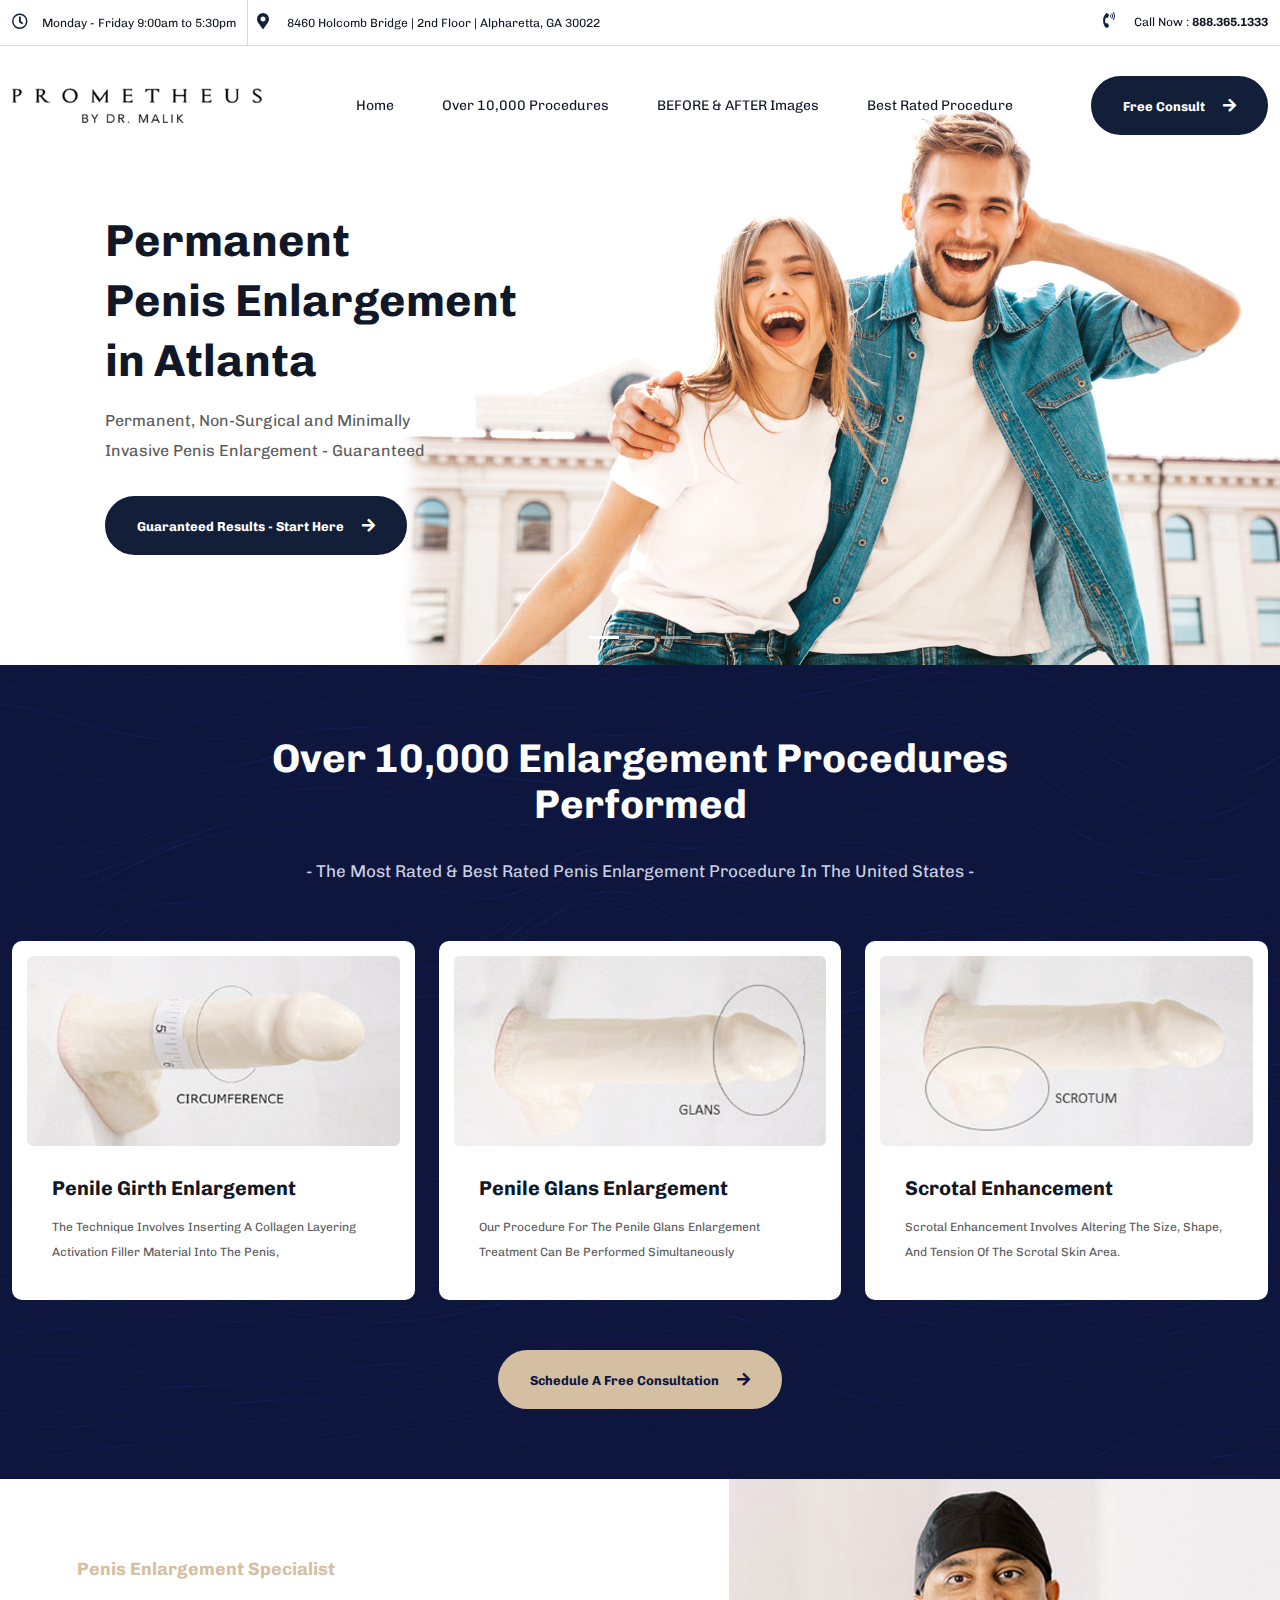
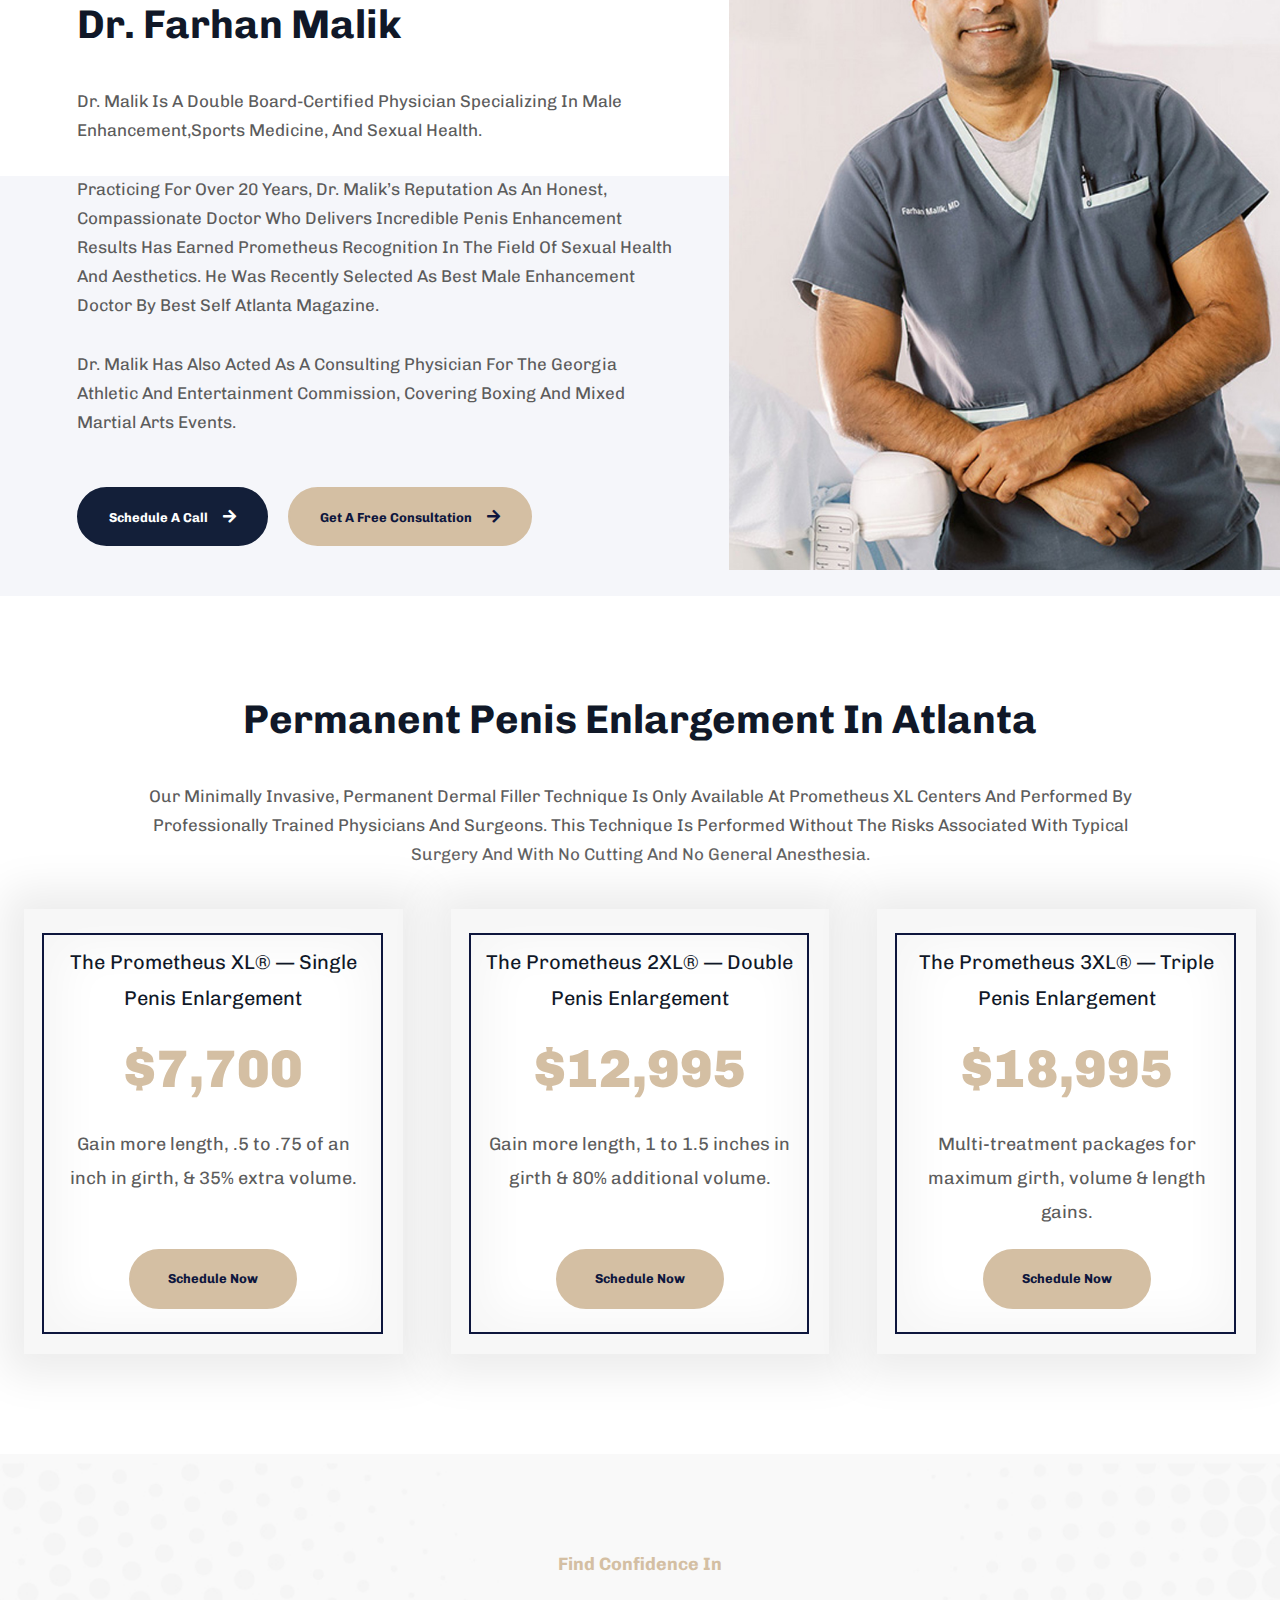
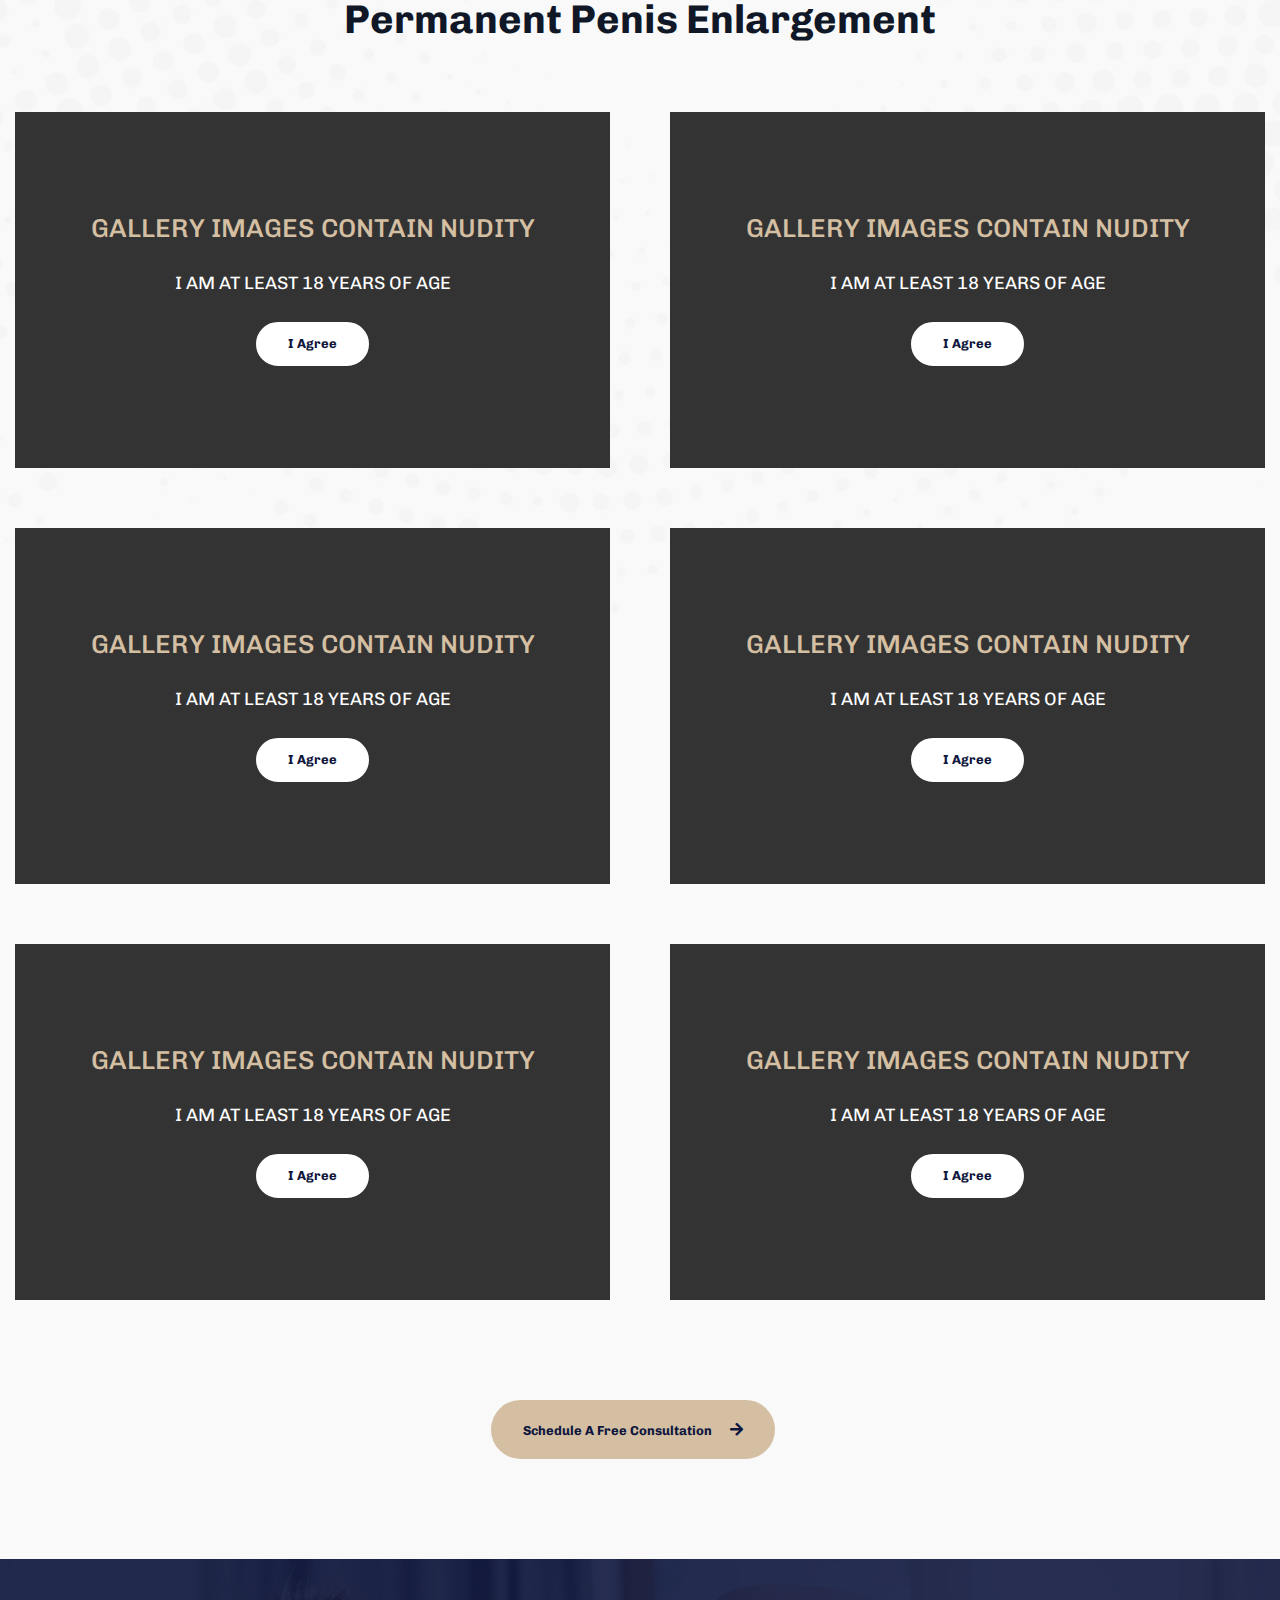
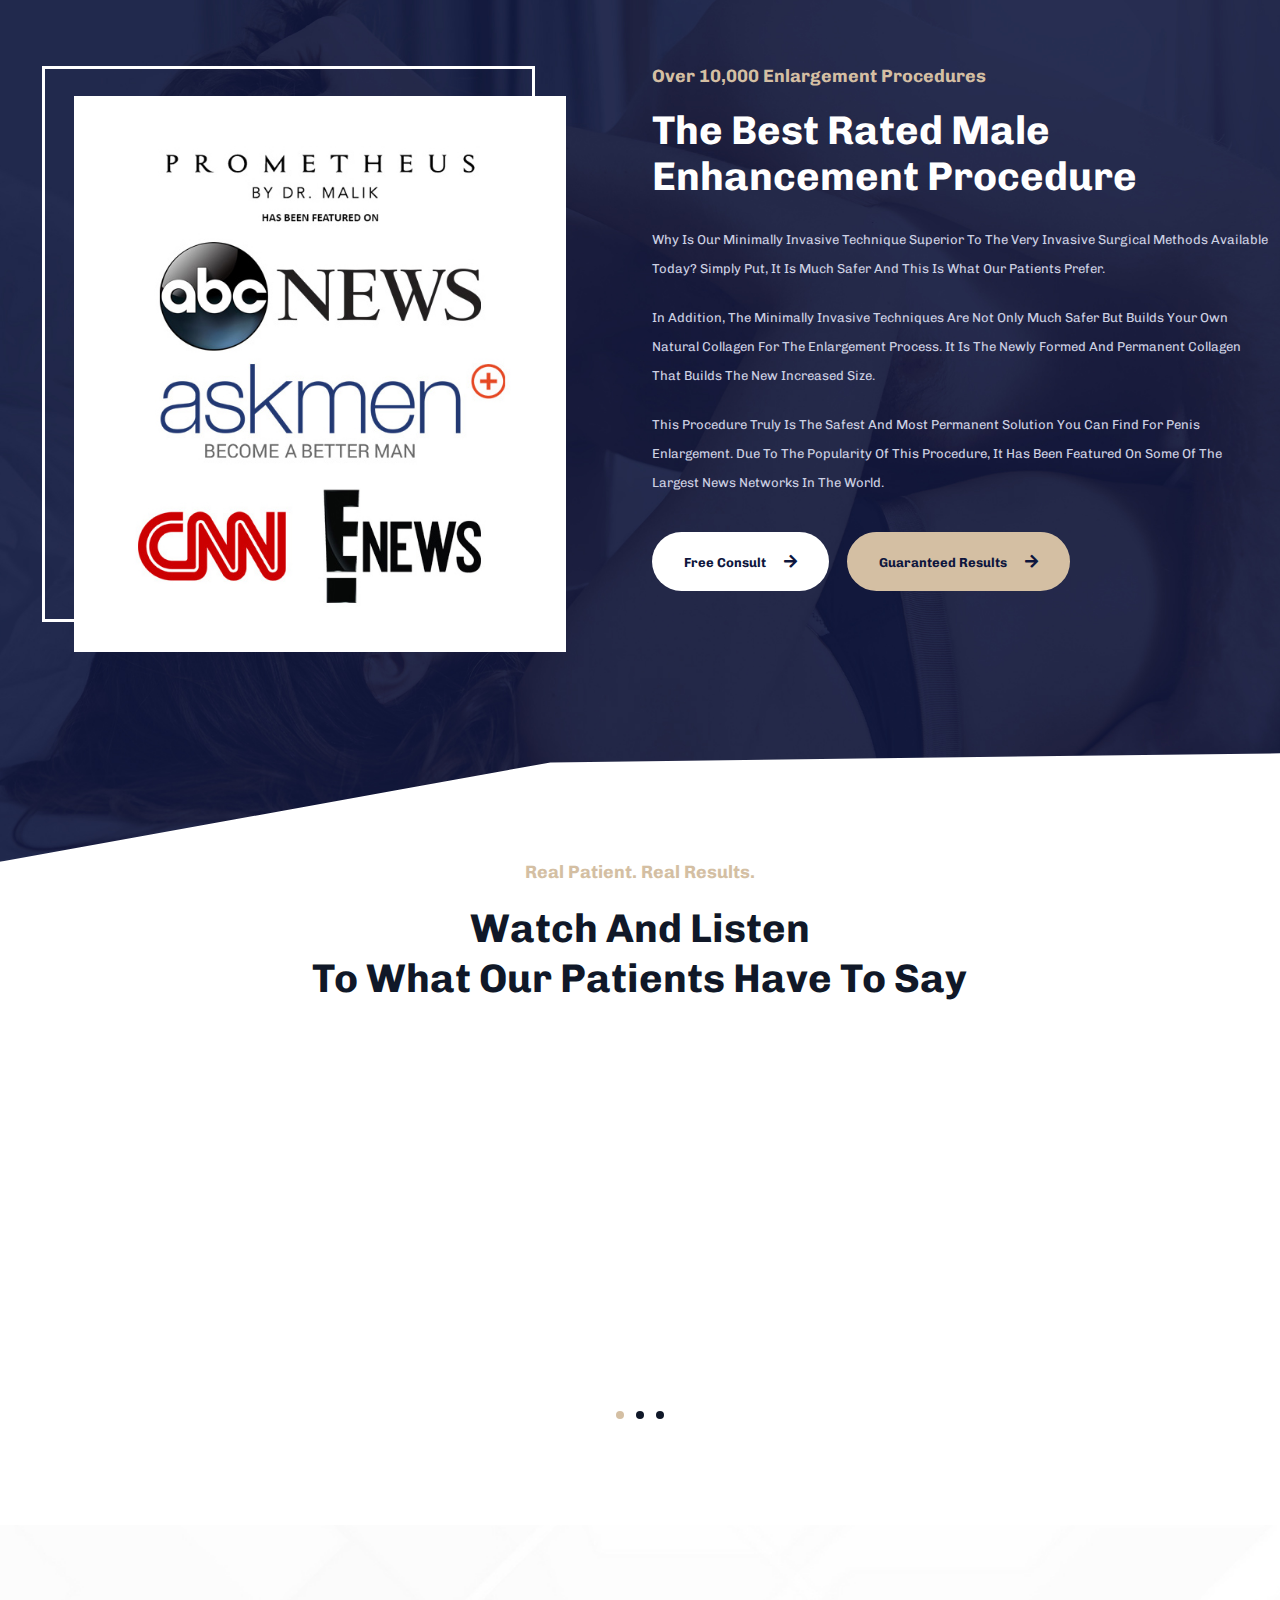
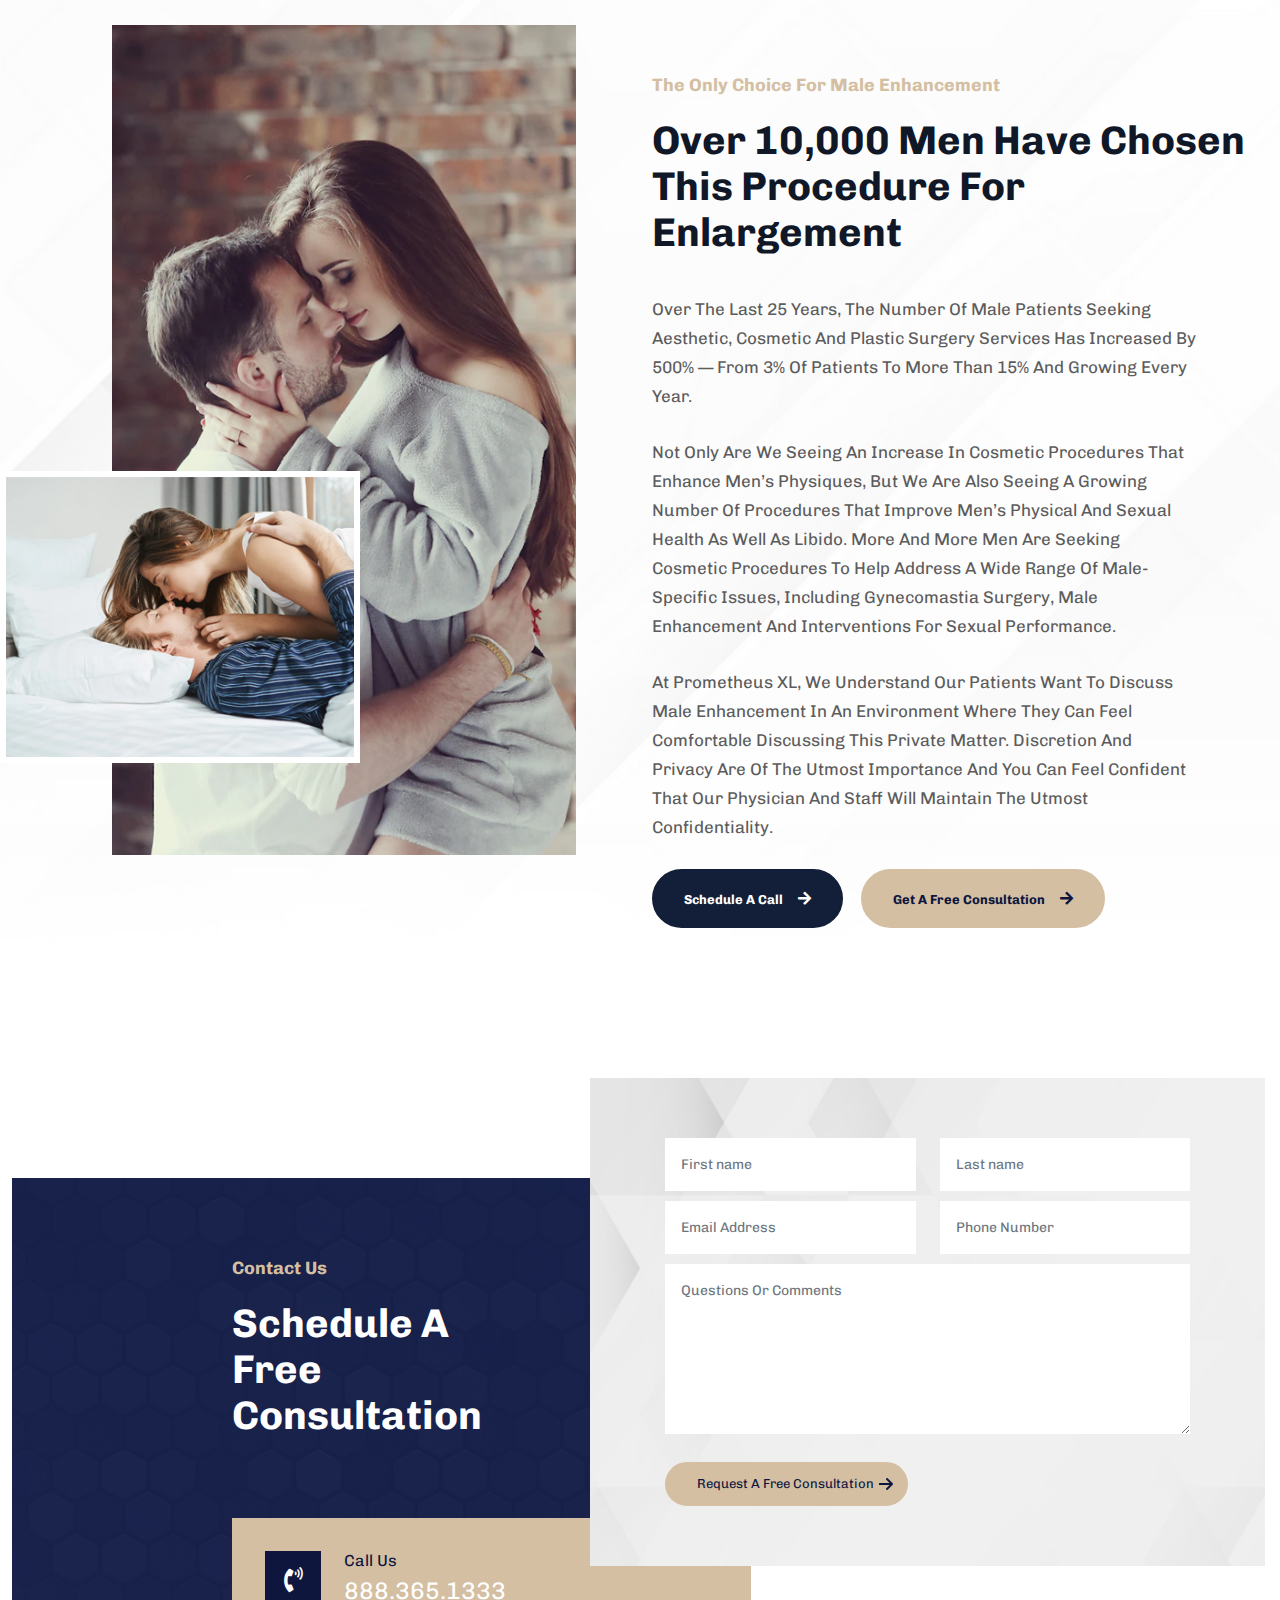
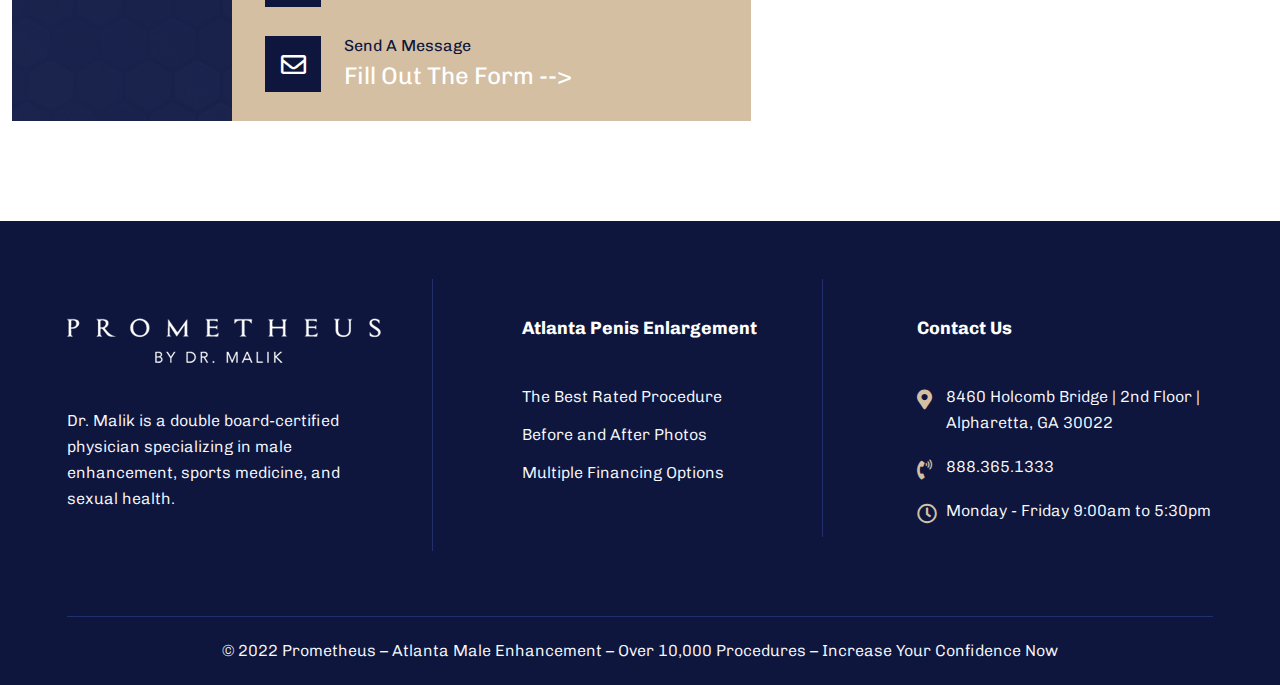
==== commit 950157d8: "fdev-sb =>  style.css, res.css" ====
--- a/index.html
+++ b/index.html
@@ -11,10 +11,10 @@
   <link rel="stylesheet" href="css/owl.carousel.min.css">
   <!-- Custom CSS Stylesheet -->
   <link rel="stylesheet" href="css/style.css">
-  <link rel="stylesheet" href="css/fdev-sg.css">
+  <!-- <link rel="stylesheet" href="css/fdev-sg.css">
   <link rel="stylesheet" href="css/fdev-sb.css">
   <link rel="stylesheet" href="css/fdev-ps.css">
-  <link rel="stylesheet" href="css/fdev-dc.css">
+  <link rel="stylesheet" href="css/fdev-dc.css"> -->
   <!-- Responsive CSS Stylesheet -->
   <link rel="stylesheet" href="css/responsive.css">
   <!-- Fontawesome CDN -->
--- a/css/style.css
+++ b/css/style.css
@@ -262,3 +262,1227 @@
 }
 /*custom-inner-banner-end-supriyo*/
 
+/*header-start-supriyo*/
+.custom-header.py-xl-3.py-2 .container-fluid {
+max-width: 1642px;
+}
+.custom-header.py-xl-3.py-2 {
+padding-top: 0 !important;
+position: absolute;
+z-index: 4;
+width: 100%;
+}
+.top-header {
+border-bottom: 1px solid #dbdbdb;
+padding: 18px 0px;
+}
+.header-left ul li {
+display: inline-block;
+padding: 0 46px 0px 0px;
+vertical-align: middle;
+position: relative;
+}
+.header-left ul li:last-child {
+padding: 0 46px 0px 0px;
+}
+.header-left ul li::after {
+position: absolute;
+content: '';
+width: 1px;
+height: 66px;
+background-color: #dbdbdb;
+bottom: -18px;
+right: 22px;
+}
+.header-left ul li:last-child::after {
+display: none;
+}
+.header-left ul li a h5 {
+font-family: var(--ff-primary);
+font-weight: 400;
+font-size: 16px;
+margin-left: 30px;
+text-decoration: none;
+color: var(--c-primary-text);
+transition: all 0.3s ease-in-out;
+}
+.header-left ul li a span {
+text-decoration: none;
+font-size: 20px;
+color: var(--c-tertiary-text);
+position: absolute;
+left: 0;
+top: -5px;
+}
+.header-left ul li a h5:hover {
+color: var(--c-secondary-text);
+}
+.header-right a h5 {
+font-family: var(--ff-primary);
+font-weight: 400;
+font-size: 16px;
+padding-left: 30px;
+text-decoration: none;
+color: var(--c-primary-text);
+transition: all 0.3s ease-in-out;
+}
+.header-right a span {
+text-decoration: none;
+font-size: 20px;
+color: var(--c-tertiary-text);
+position: absolute;
+right: 29%;
+top: -6px;
+}
+.header-right a h5:hover {
+color: var(--c-secondary-text);
+}
+.header-right {
+text-align: end;
+position: relative;
+}
+.custom-header .navbar.navbar-expand-lg.py-0 {
+padding: 37px 0px !important;
+}
+.custom-header .navbar-expand-lg .navbar-nav .nav-link {
+font-family: var(--ff-primary);
+font-weight: 400;
+font-size: 18px;
+color: var(--c-primary-text);
+}
+.custom-header .navbar-expand-lg .nav-item {
+padding: 0px 26px;
+}
+.custom-header .navbar-expand-lg .navbar-nav.ms-auto.mb-2.mb-lg-0 {
+margin-left: unset !important;
+}
+.custom-header .navbar-expand-lg #navbarSupportedContent {
+justify-content: center !important;
+}
+.custom-header .navbar-expand-lg .nav-item {
+padding: 0px 26px;
+transition: all 0.3s ease-in-out;
+position: relative;
+}
+.custom-header .navbar-expand-lg .nav-item::after {
+position:absolute;
+content: '';
+bottom: 0;
+width: 0;
+left: auto;
+right: 0;
+height: 2px;
+background-color: var(--c-secondary);
+transition: all 0.3s ease-in-out;
+}
+.custom-header .navbar-expand-lg .nav-item:hover::after {
+width: 100%;
+right: auto;
+left: 0;
+}
+
+.custom-header .navbar-expand-lg .nav-item:hover .nav-link.active {
+color: var(--c-secondary);
+}
+.custom-header .navbar-expand-lg .nav-item:hover .nav-link {
+color: var(--c-secondary);
+}
+/*header-end-supriyo*/
+/*banner-start-supriyo*/
+.main-banner {
+position: relative;
+z-index: 1;
+}
+.main-banner .carousel-caption {
+right: 0;
+left: 23px;
+text-align: left;
+bottom: 180px;
+}
+.main-banner .carousel-caption h1 {
+font-family: var(--ff-primary);
+font-size: 70px;
+font-weight: 700;
+color: var(--c-primary-text);
+line-height: 83px;
+width: 54%;
+margin-left: 0;
+}
+.main-banner .carousel-caption p {
+font-family: var(--ff-primary);
+font-size: 22px;
+font-weight: 400;
+color: var(--c-secondary-text);
+margin-top: 25px;
+line-height: 42px;
+width: 33%;
+}
+.banner-button {
+margin-top: 36px;
+}
+.main-banner .d-block.w-100 {
+margin-top: 65px;
+}
+/*banner-end-supriyo*/
+/*perfomed-procedures-start-supriyo*/
+.performed-section.custom-pad .container-fluid {
+max-width: 1642px;
+}
+.performed-section {
+text-align: center;
+background-size: cover;
+background-repeat: no-repeat;
+background-position: center;
+}
+.performed-box {
+background-color: var(--c-white);
+padding: 15px;
+border-radius: 10px;
+}
+.box-text {
+text-align: left;
+}
+.box-text h3 {
+font-family: var(--ff-primary);
+font-size: 26px;
+font-weight: 700;
+color: var(--c-primary-text);
+}
+.box-text .custom-para {
+margin-top: 35px;
+}
+.box-text {
+padding: 22px 30px 22px 30px;
+}
+.performed-button {
+margin-top: 75px;
+}
+.performed-box-img img {
+object-fit: cover;
+width: 100%;
+}
+.performed-button .custom-button {
+background-color: var(--c-secondary);
+color: var(--c-primary);
+border: 2px solid var(--c-secondary);
+}
+.performed-button .custom-button:hover {
+background-color: transparent;
+color: var(--c-secondary);
+border: 2px solid var(--c-secondary);
+}
+.box-text .custom-paragraph p {
+margin-top: 25px;
+}
+.performed-section-heading .custom-heading h3 {
+color: var(--c-white);
+margin-bottom: 0px;
+width: 72%;
+}
+.performed-section-heading .custom-paragraph p {
+padding: 48px 0 90px 0;
+color:var(--c-white-200);
+}
+/*perfomed-procedures-end-supriyo*/
+/*male-enhancement-start-supriyo*/
+.male-enhancement.custom-pad .container-fluid {
+max-width: 1642px;
+}
+.male-enhancement {
+text-align: center;
+background-size: cover;
+background-repeat: no-repeat;
+background-position: center;
+clip-path: polygon(100% 0, 100% 88%, 43% 89%, 0 100%, 0 0);
+}
+.male-enhancement.custom-pad {
+padding: 177px 0 290px 0;
+}
+.male-enhancement-1 {
+display: inline-block;
+margin-top: 36px;
+}
+.male-enhancement-2 {
+display: inline-block;
+}
+.male-enhancement-content {
+text-align: left;
+}
+.male-enhancement-content .custom-heading h3 {
+color: var(--c-white);
+}
+.male-enhancement-content .custom-paragraph p {
+color: var(--c-white-200);
+padding: 18px 0;
+}
+.male-enhancement-1 .custom-button {
+background-color: var(--c-white);
+color: var(--c-primary);
+border: 2px solid transparent;
+}
+.male-enhancement-1 .custom-button:hover {
+background-color: transparent;
+color: var(--c-white);
+border: 2px solid var(--c-white);
+}
+.male-enhancement-2 .custom-button {
+background-color: var(--c-secondary);
+color: var(--c-primary);
+border: 2px solid var(--c-secondary);
+margin-left:15px;
+}
+.male-enhancement-2 .custom-button:hover {
+background-color: transparent;
+color:var(--c-secondary);
+border: 2px solid var(--c-secondary);
+}
+.male-enhancement-img img {
+margin-top: 30px;
+}
+.male-enhancement-img {
+position: relative;
+z-index: 9;
+}
+.male-enhancement-img::after {
+position: absolute;
+content: '';
+border: 3px solid var(--c-white);
+width: 80%;
+height: 96%;
+left: 30px;
+top: -21px;
+z-index: -1;
+}
+.male-enhancement .custom-heading h3 {
+margin-bottom: 16px;;
+}
+/*male-enhancement-end-supriyo*/
+/*About-us-inner-start-supriyo*/
+.info-img {
+text-align: center;
+position: relative;
+}
+.info-img::after {
+position: absolute;
+content: '';
+border: 3px solid var(--c-secondary);
+height: 680px;
+width: 80%;
+top: -42px;
+left: 22px;
+z-index: -1;
+}
+.dr-img {
+overflow: hidden;
+}
+.dr-img img {
+width: 80%;
+object-fit: cover;
+}
+.info-content .custom-paragraph p {
+padding: 18px 0;
+}
+.facilities .custom-heading {
+text-align: center;
+}
+.facilities .custom-heading h3 {
+color: var(--c-white);
+}
+.facilities-content .accordion-button.collapsed {
+font-family: var(--ff-primary);
+font-size: 20px;
+color: var(--c-tertiary-text);
+font-weight: 600;
+}
+.facilities-content .accordion-button {
+font-family: var(--ff-primary);
+font-size: 20px;
+color: var(--c-tertiary-text) !important;
+font-weight: 600;
+}
+.facilities-content  .accordion-body {
+padding: 0;
+}
+.facilities-content  .accordion-body p {
+padding: 1rem 1.25rem;
+font-size: 18px;
+font-family: var(--ff-primary);
+font-weight: 400;
+color: var(--c-secondary-text);
+line-height: 34px;
+text-transform: capitalize;
+background-color: var(--c-white-100);
+}
+.facilities-content .accordion-button::after {
+padding: 15px 0;
+}
+.facilities-content .accordion-item {
+background-color: var(--c-white);
+border: 1px dotted var(--c-tertiary-text);
+}
+.facilities-content .accordion-button.collapsed {
+background-color: var(--c-white);
+}
+.facilities-content .accordion-button {
+background-color: var(--c-white);
+}
+.facilities-content {
+margin-top: 30px;
+}
+.about-contact {
+background-position: center;
+background-size: cover;
+background-repeat: no-repeat;
+text-align: center;
+position: relative;
+z-index: 3;
+background-attachment: fixed;
+}
+.about-contact::after {
+position: absolute;
+content: '';
+background-color: rgba(212,191,163,0.8);
+top: 0;
+left: 0;
+width: 100%;
+height: 100%;
+z-index: -1;
+}
+.about-contact-content h2 {
+font-family: var(--ff-primary);
+font-size: 55px;
+font-weight: 700;
+color: var(--c-tertiary-text);
+text-transform: capitalize;
+}
+.about-contact-button {
+display: inline-block;
+margin-top: 40px;
+}
+.about-contact-button-2 {
+display: inline-block;
+margin: 40px 0px 0 20px;
+}
+.about-contact-button .custom-button {
+background-color: var(--c-white);
+color: var(--c-primary);
+border: 2px solid transparent;
+}
+.about-contact-button .custom-button:hover {
+background-color: transparent;
+color: var(--c-white);
+border: 2px solid var(--c-white);
+}
+.about-contact-button-2 .custom-button {
+background-color: var(--c-tertiary-text);
+color: var(--c-white-100);
+border: 2px solid transparent;
+}
+.about-contact-button-2 .custom-button:hover {
+background-color: transparent;
+color: var(--c-tertiary-text);
+border: 2px solid var(--c-tertiary-text);
+}
+/*About-us-inner-end-supriyo*/
+/*service-inner-start-supriyo*/
+.service-info-img {
+text-align: center;
+position: relative;
+}
+.service-info-img::after {
+position: absolute;
+content: '';
+border: 3px solid var(--c-secondary);
+height: 99%;
+width: 80%;
+top: -42px;
+left: 22px;
+z-index: 1;
+}
+.info-enhancement-img{
+overflow: hidden;
+z-index: 5;
+position: relative;
+}
+.info-enhancement-img img {
+width: 80%;
+object-fit: cover;
+}
+/*service-inner-end-supriyo*/
+/*Inner service page-start-supriyo*/
+.inner-service.custom-pad {
+padding: 140px 0 110px 0;
+}
+.what-we-do.custom-pad .custom-heading {
+text-align: center;
+}
+.what-we-do.custom-pad .custom-heading h3 {
+color: var(--c-white);
+}
+.inner-service-img img {
+width: 100%;
+object-fit: cover;
+}
+.inner-service-right {
+position: relative; 
+text-align: center; 
+}
+.inner-service-right::after {
+position: absolute;
+content: '';
+border: 3px solid var(--c-secondary);
+width: 100%;
+height: 100%;
+top: -30px;
+left: -30px;
+z-index: -1;
+border-radius: 12px;
+}
+.inner-service-content {
+padding-left: 50px;
+}
+.inner-service-content-2 {
+text-align: left;
+margin-top: 50px;
+}
+.inner-service-content-2 .custom-paragraph p {
+padding: 10px 0;
+}
+.inner-service-content-2 .custom-paragraph p:last-child {
+padding: 10px 0 0px 0;
+}
+.what-we-do-box {
+border: 2px solid var(--c-secondary);
+border-radius: 5px;
+padding: 15px 15px;
+height: 300px;
+margin-top: 25px;
+cursor: pointer;
+position: relative;
+z-index: 9;
+}
+.what-we-do-box::after {
+position: absolute;
+content: '';
+background-color: rgba(212,191,163,0.2);
+width: 0;
+height: 100%;
+top: 0;
+left: auto;
+transition: all 0.3s ease-in-out;
+right: 0;
+z-index: -1;
+}
+.what-we-do-box:hover::after {
+width: 100%;
+right: auto;
+left: 0;
+}
+.what-we-do-box-content span {
+font-size: 60px;
+color: var(--c-white);
+transition: all 0.3s ease-in-out;
+}
+.what-we-do-box-content h4 {
+font-family: var(--ff-primary);
+font-size: 26px;
+font-weight: 600;
+color: var(--c-secondary);
+text-transform: capitalize;
+margin-top: 10px;
+transition: all 0.3s ease-in-out;
+}
+.what-we-do-box-content .custom-paragraph p {
+color: var(--c-white-200);
+padding: 20px 0;
+}
+.what-we-do-box:hover span {
+padding-left: 30px;
+color: var(--c-secondary);
+}
+.what-we-do-box:hover h4 {
+color: var(--c-white);
+}
+/*Inner service page-end-supriyo*/
+/*testimonial-inner-page-start-supriyo*/
+.info-img {
+text-align: center;
+position: relative;
+}
+.info-img::after {
+position: absolute;
+content: '';
+border: 3px solid var(--c-secondary);
+height: 99%;
+width: 80%;
+top: -42px;
+left: 22px;
+z-index: -1;
+}
+.dr-img {
+overflow: hidden;
+}
+.dr-img img {
+width: 80%;
+object-fit: cover;
+}
+.review-list li {
+display: inline-block;
+vertical-align: middle;
+}
+.review-list li span img {
+width: 15%;
+}
+.review-list-content {
+padding-left: 30px;
+}
+.expert-content {
+margin: 30px 0 30px 0;
+border-bottom: 1px solid var(--c-white-200);
+padding-bottom: 30px;
+}
+.review-list li h4 {
+font-family: var(--ff-primary);
+font-size: 22px;
+font-weight: 400;
+color: var(--c-tertiary-text);
+}
+.expert-content .custom-paragraph p {
+margin-top: 30px;
+}
+.review-list li h5 {
+padding: 15px 0;
+font-family: var(--ff-primary);
+font-size: 18px;
+font-weight: 400;
+color: var(--c-tertiary-text);
+}
+.expert-content-button {
+text-align: center;
+}
+.inner-page-testimonial-carousel .testimonial.custom-pad {
+padding: 0 0 110px 0;
+}
+/*testimonial-inner-page-end-supriyo*/
+
+.custom-pagination {
+display: flex;
+align-items: center;
+justify-content: center;
+  gap: 0 10px;
+}
+.custom-pagination > * {
+margin: 0;
+color: var(--c-primary);
+padding: 5px 10px;
+font-size: 15px;
+}
+.custom-pagination > :hover {
+color: var(--c-primary);
+}
+.custom-pagination .current {
+background-color: var(--c-primary);
+color: var(--c-white) !important;
+}
+.next.page-numbers {
+display: flex;
+align-items: center;
+gap: 7px; 
+}
+
+/*responsive-start-Supriyo*/
+/* Enhancement */
+.enhance{
+background-position: center;
+background-repeat: no-repeat;
+background-size: cover;
+padding: 140px 0 120px 0;
+}
+.enhance .enhance-left .enhance-left-top-img{
+padding-right: 10%;
+}
+.enhance .enhance-left .enhance-left-top-img img{
+width: 100%;
+height: 910px;
+object-fit: cover;
+}
+.enhance .enhance-left{
+padding-left: 100px;
+position: relative;
+}
+.enhance .enhance-left .enhance-left-bottom-img{
+position: absolute;
+left: -12px;
+bottom: 92px;
+}
+.enhance .enhance-left .enhance-left-bottom-img img{
+border: 6px solid var(--c-white);
+width: 360px;
+height: 292px;
+object-fit: cover;
+}
+.enhance .enhance-right{
+padding: 55px 4px;
+} 
+.enhance .enhance-right .custom-paragraph{
+padding-right: 72px;
+}
+.enhance .enhance-right .custom-paragraph p{
+padding-bottom: 27px;
+}
+.enhance .enhance-right .enhance-right-button .custom-button{
+    margin-right: 24px;
+}
+.enhance .enhance-right .enhance-right-button .enhance-btn{
+background-color: var(--c-secondary);
+color: var(--c-primary);
+border: 2px solid var(--c-secondary);
+}
+.enhance .enhance-right .enhance-right-button .enhance-btn:hover{
+color: var(--c-secondary);
+background-color: var(--c-white);
+}
+/* contact-us */
+.contact-us{
+position: relative;
+padding-bottom: 133px;
+}
+.contact-us .contact-left{
+background-color: var(--c-blue-200);
+padding-top: 110px;
+padding-left: 300px;
+width: 120%;
+position: relative;
+z-index: 9;
+}
+.contact-us .contact-left::before{
+position: absolute;
+content: '';
+background-image: url(../images/contact-bg-pattern.png); 
+background-position: center;
+background-repeat: no-repeat;
+background-size: cover;
+width: 100%;
+height: 100%;
+left: 0;
+top: 0;
+z-index: -1;
+}
+.contact-us .contact-left .custom-heading h3{
+color: var(--c-white);
+margin-bottom: 98px;
+padding-right: 270px;
+}
+.contact-us .contact-left .contact-left-bottom{
+background-color: var(--c-secondary);
+padding: 43px 0 15px 46px;
+}
+.contact-us .contact-left .contact-left-bottom ul li{
+padding-bottom: 32px;
+}
+.contact-us .contact-left .contact-left-bottom ul li h4{
+font-family: var(--ff-primary);
+font-weight: 400;
+font-size: 16px;
+color: var(--c-primary);
+padding-bottom: 4px;
+}
+.contact-us .contact-left .contact-left-bottom ul li .media .contact-icon,.contact-us .contact-left .contact-left-bottom ul li .media .media-body{
+display: inline-block;
+vertical-align: middle;
+}
+.contact-us .contact-left .contact-left-bottom ul li .media .contact-icon{
+background-color: var(--c-primary);
+color: var(--c-white);
+font-size: 25px;
+width: 56px;
+height: 56px;
+margin-right: 20px;
+display: inline-flex;
+align-items: center;
+justify-content: center;
+}
+.contact-us .contact-left .contact-left-bottom ul li p,.contact-us .contact-left .contact-left-bottom ul li a{
+font-family: var(--ff-primary);
+font-weight: 400;
+font-size: 24px;
+color: var(--c-white);
+line-height: 34px;
+}
+.contact-us .contact-right{
+background-position: center;
+background-repeat: no-repeat;
+background-size: cover;
+padding: 100px 115px;
+position: absolute;
+right: 15px;
+top: 0;
+width: 850px;
+z-index: 99;
+}
+.contact-us .contact-right form .form-group .form-wrap input,.contact-us .contact-right form .form-group .form-wrap textarea{
+font-family: var(--ff-primary);
+font-weight: 400;
+font-size: 15px;
+color: var(--c-primary);
+padding: 20px;
+margin-bottom: 14px;
+border: none;
+border-radius: 0;
+}
+.contact-us .contact-right form .form-group .form-wrap textarea{
+height:170px ;
+}
+.contact-us .contact-right form .form-btn .custom-button{
+font-weight: 400;
+background-color: var(--c-secondary);
+color: var(--c-primary);
+border: 2px solid var(--c-secondary);
+margin-top: 18px;
+background-image: url(../images/arrow.png);
+background-position: 94%;
+background-repeat: no-repeat;
+padding-right: 38px;
+}
+.contact-us .contact-right form .form-btn .custom-button:hover{
+color: var(--c-primary);
+background-color: transparent;
+border: 2px solid var(--c-primary);
+}
+/* Footer Start */
+.footer-wrap{
+background-color: var(--c-primary);
+padding-top: 58px;
+}
+.footer-wrap .column-wrap .column-heading h2{
+font-family: var(--ff-primary);
+font-size: 18px;
+font-weight: 700;
+color: var(--c-white);
+}
+.footer-wrap .column-wrap .column-bottom-text{
+margin-top: 45px;
+}
+.footer-wrap .column-col:nth-child(1) .column-wrap{
+padding: 39px 90px 39px 0px;
+}
+.footer-wrap  .column-col:nth-child(2) .column-wrap{
+padding: 39px 0px 39px 65px;
+}
+.footer-wrap  .column-col:nth-child(3) .column-wrap{
+padding: 39px 0 39px 70px;
+}
+.footer-wrap .column-wrap .column-bottom-text p,.footer-wrap .column-wrap .column-bottom-text p a,.footer-wrap .column-wrap .column-bottom-text ul li a,.footer-wrap .column-wrap .column-bottom-text ul li,
+.footer-wrap .footer-bottom-wrap .footer-bottom-text p{
+font-family: var(--ff-primary);
+font-size: 16px;
+line-height: 26px;
+font-weight: 300;
+color: var(--c-white-100);
+}
+.footer-wrap .column-wrap .column-bottom-text p a:hover,.footer-wrap .column-wrap .column-bottom-text ul li a:hover{
+color: var(--c-secondary);
+}
+.footer-wrap  .column-col:nth-child(2) .column-wrap .column-bottom-text p{
+padding-bottom: 12px;
+} 
+.footer-wrap .column-wrap .column-bottom-text ul li{
+padding-bottom: 18px;
+position: relative;
+padding-left: 29px;
+}
+.footer-wrap .column-wrap .column-bottom-text li span {
+position: absolute;
+left: 0;
+display: inline-block;
+color: var(--c-secondary);
+font-size: 20px;
+top: 3px;
+}
+.footer-wrap .column-col:not(:last-child) .column-wrap{
+border-right: 1px solid var(--c-blue-200);
+}
+.footer-wrap .footer-bottom-wrap{
+border-top: 1px solid var(--c-blue-200);
+background-color: var(--c-primary);
+text-align: center;
+padding: 21px 0;
+margin-top: 35px;
+}
+/* +++++++Contact-start++++++++ */
+.address-section{
+background-color: var(--c-white-100);
+padding: 80px 0;
+}
+.address-section .left-part{
+text-align: left;
+}
+.address-section .left-part .card-wrap .card{
+height: 160px;
+width: 270px;
+padding: 20px;
+background-color: var(--c-secondary);
+text-align: center;    
+box-shadow: 8px 8px var(--c-secondary-text);
+border: 0;
+border-radius: 10px;
+}
+.address-section .left-part .card-wrap .card span i{
+color: var(--c-primary);
+font-size: 40px;
+}
+.address-section .left-part .card-wrap .card .card-body{
+padding: 12px 0 0;
+margin: 0;
+}
+.address-section .custom-heading{
+margin-bottom: 50px;
+text-align: center;
+}
+.address-section .custom-heading h3{
+margin-bottom: 13px;
+}
+.address-section .custom-heading p{
+font-family: var(--ff-primary);
+font-size: 18px;
+font-weight: 400;
+color: var(--c-secondary-text);
+line-height: 25px;
+}
+.address-section .left-part .card-wrap .card .card-body .card-title{
+font-family: var(--ff-primary);
+font-size: 17px;
+font-weight: 700;
+color: var(--c-primary-text);
+}
+.address-section .left-part .card-wrap .card .card-body a,.address-section .left-part .card-wrap .card .card-body p{
+font-size: 13px;
+font-family: var(--ff-primary);
+font-weight: 400;
+color: var(--c-secondary-text);
+line-height: 20px;
+}
+.address-section .img-wrap img{
+width: 100%;
+object-fit: cover;
+height: 350px;
+}
+.map-section{
+padding-bottom: 30px;
+}
+.map-section .map-wrap iframe{
+width: 100%;
+height: 430px;
+}
+.map-section .custom-heading {
+text-align: center;
+}
+.contact-form-section{
+background-image: url(../images/contact-bg.png);
+background-position: center;
+background-size: cover;
+background-repeat: no-repeat;
+}
+.contact-form-section .contact-from-right-img-wrap img {
+object-fit: cover;
+height: 424px;
+width: 100%;
+}
+.contact-form-section .contact-form-sec-left form .form-group .form-wrap input,.contact-form-section .contact-form-sec-left form .form-group .form-wrap textarea{
+font-size: 13px;
+padding: 14px;
+margin-bottom: 10px;
+}
+.contact-form-section .contact-form-sec-left form .form-group .form-wrap textarea{
+height: 150px;
+}
+.contact-form-section .contact-form-sec-left form .form-group .form-btn .custom-button{
+margin-top: 15px;
+}
+.footer-wrap [class*="col-"]:nth-child(2) .column-wrap li {
+padding-left: 0;
+}
+.footer-wrap [class*="col-"]:nth-child(2) .column-wrap .nav-link {
+padding: 0;
+}
+
+/*about-start*/
+.about-specialist{
+padding: 140px 0 115px 0;
+position: relative;
+overflow: hidden;
+}
+.about-specialist::before {
+position: absolute;
+content: '';
+background-color: #f5f6fa;
+width: 100%;
+height: 513px;
+z-index: -1;
+left: 0;
+bottom: 0;
+}
+
+.about-specialist .specialist-content-wrap .custom-paragraph p:nth-child(2) {
+padding: 60px 0 40px 0;
+}
+.about-specialist .specialist-content-wrap {
+padding-right: 104px;
+}
+
+.about-specialist .custom-button-wrap {
+display: inline-flex;
+padding-top: 55px;
+}
+
+.about-specialist .about-button-lst .custom-button{
+background-color: var(--c-secondary);
+color: var(--c-primary);
+border: 2px solid var(--c-secondary);
+}
+
+.about-specialist .about-button-lst .custom-button:hover{
+background-color: var(--c-white);
+color: var(--c-secondary);
+}
+
+.about-specialist .about-button-lst {
+padding-left: 20px;
+}
+
+.about-specialist .specialist-image-wrap img {
+width: 100%;
+}
+.specialist-image-wrap {
+position: absolute;
+top: 0;
+right: 0;
+}
+
+/*about-end*/
+
+/*atlanta-start*/
+
+.atlanta {
+text-align: center;
+}
+.atlanta .custom-paragraph p{
+padding: 0 126px 60px 126px;
+}
+.atlanta .atlanta-box {
+position: relative;
+box-shadow: inset 1px 1px 40px 40px #f7f7f7,1px 1px 40px 20px #ececec;
+z-index: 1;
+padding: 70px;
+}
+.atlanta .atlanta-box::after {
+position: absolute;
+content: '';
+border: 2px solid var(--c-primary);
+z-index: -1;
+width: 90%;
+height: 90%;
+left: 25px;
+top: 24px;
+}
+.atlanta .atlanta-sub-heading h5{
+font-size: 23px;
+font-weight: 400;
+color: var(--c-primary-text);
+line-height: 36px;
+margin-bottom: 0;
+font-family: var(--ff-primary);
+}
+.atlanta .atlanta-heading h3{
+font-size: 53px;
+font-weight: 900;
+color: var(--c-secondary);
+line-height: 36px;
+padding: 35px 0 40px 0;
+margin-bottom: 0;
+font-family: var(--ff-primary);
+}
+
+.atlanta .atlanta-paragraph p{
+font-size: 18px;
+color: var(--c-secondary-text);
+line-height: 34px;
+font-family: var(--ff-primary);
+font-weight: 400;
+}
+
+.atlanta .custom-button{
+background-color: var(--c-secondary);
+color: var(--c-primary);
+padding: 28px 37px;
+border: 2px solid var(--c-secondary);
+margin-top: 35px;
+}
+.atlanta .custom-button:hover{
+color: var(--c-secondary);
+background-color: var(--c-white);
+}
+.atlanta .container-fluid{
+max-width: 1642px;
+}
+/*atlanta-end*/
+/*testimonial-start*/
+.testimonial {
+text-align: center;
+}
+
+.testimonial.custom-pad {
+padding: 0 0 135px 0;
+}
+.testimonial .container-fluid{
+max-width: 1642px;
+}
+.testimonial .custom-heading h3{
+line-height: 64px;
+margin-bottom: 75px;
+}
+.testimonial .owl-dots {
+text-align: center;
+padding-top: 50px;
+}
+.testimonial .owl-dots button.owl-dot {
+width: 8px;
+height: 8px;
+border-radius: 50%;
+display: inline-block;
+background: var(--c-primary-text);
+margin: 0 6px;
+}
+.testimonial .owl-dots button.owl-dot.active {
+background-color: var(--c-secondary);
+}
+.testimonial .owl-dots button.owl-dot:focus {
+outline: none;
+}
+.testimonial .owl-nav{display: none;}
+.testimonial .owl-nav {
+position: absolute;
+top: 100%;
+left: 0;
+right: 0;
+}
+.testimonial .owl-nav .owl-prev span{
+color: var(--c-secondary);
+font-size: 28px;
+background-color: var(--c-primary-text);
+border-radius: 30px 0 0 30px;
+width: 28px;
+display: block;
+height: 40px;
+}
+.testimonial .owl-nav .owl-next span {
+color: var(--c-secondary);
+font-size: 28px;
+border-radius: 0 30px 30px 0;
+background-color: var(--c-primary-text);
+width: 28px;
+display: block;
+height: 40px;
+}
+.testimonial .owl-nav .owl-prev span:hover{
+color:var(--c-white);
+}
+.testimonial .owl-nav .owl-next span:hover{
+color:var(--c-white);
+}
+.testimonial .owl-nav .owl-prev {
+margin-right: 5px;
+}
+.testimonial .owl-nav .owl-next {
+margin-left: 5px;
+}
+/*testimonial-end*/
+/*thank-you-start*/
+.thank-you .custom-button{margin-top: 50px;}
+.thank-you .thanks-img img {box-shadow: 1px 1px 40px 20px #ececec;}
+/*thank-you-end*/
+/* BEFORE AFTER SECTION */
+.custom-bef-aft {
+  background-size: cover;
+  background-repeat: no-repeat;
+  background-position: center;
+  position: relative;
+}
+.custom-bef-aft-content .container {
+  max-width: 1642px;
+}
+.cus-hide {
+  display: none !important;
+}
+.custom-bef-aft-content .gallery-img-box {
+  background-color: var(--c-black-700);
+  text-align: center;
+  height: 356px;
+  display: flex;
+  flex-direction: column;
+  align-items: center;
+  justify-content: center;
+}
+.gallery-a-btn {
+  background-color: var(--c-white);
+  color: var(--c-primary);
+  border-color: var(--c-white);
+}
+.gallery-a-btn:hover {
+  color: var(--c-primary);
+  background-color: var(--c-secondary);
+  border-color: var(--c-secondary);
+}
+.gal-img-btn-yn .custom-button:hover {
+  border-color: var(--c-white);
+}
+.custom-bef-aft-content [class*="col-"]:nth-child(2n) {
+  padding: 30px 15px 30px 30px;
+}
+.custom-bef-aft-content [class*="col-"]:nth-child(2n+1) {
+  padding: 30px 30px 30px 15px;
+}
+.gallery-image img {
+  height: 356px;
+  object-fit: cover;
+  width: 100%;
+}
+.gal-img-heading {
+  color: var(--c-secondary);
+}
+.yes-no .gal-img-heading {
+  color: var(--c-secondary-text);
+}
+.gal-img-heading h5 {
+  font-family: var(--ff-primary);
+  font-size: 26px;
+  color: inherit;
+  text-transform: uppercase;
+  font-weight: 500;
+  padding-bottom: 30px;
+}
+.gal-age-text p {
+  color: var(--c-white);
+  padding-bottom: 30px;
+  text-transform: uppercase;
+  font-size: 18px;
+  font-weight: 400;
+}
+.custom-bef-aft-button .custom-button {
+  background-color: var(--c-secondary);
+  color: var(--c-primary);
+  border-color: var(--c-secondary);
+}
+.custom-bef-aft-button .custom-button:hover {
+  background-color: transparent;
+  color: var(--c-secondary);
+}
+.custom-bef-aft-button {
+  margin-top: 70px;
+}
+/* BEFORE AFTER SECTION */
+/* INNER BEFORE & AFTER PAGE */
+.custom-bef-aft-inner-content .container {
+  max-width: 1440px;
+}
+/* INNER BEFORE & AFTER PAGE */--- a/css/fdev-sg.css
+++ b/css/fdev-sg.css
@@ -141,6 +141,8 @@
 font-weight: 700;
 color: var(--c-primary-text);
 line-height: 83px;
+width: 54%;
+margin-left: 0;
 }
 .main-banner .carousel-caption p {
 font-family: var(--ff-primary);
@@ -149,6 +151,7 @@
 color: var(--c-secondary-text);
 margin-top: 25px;
 line-height: 42px;
+width: 33%;
 }
 .banner-button {
 margin-top: 36px;
@@ -210,6 +213,7 @@
 .performed-section-heading .custom-heading h3 {
 color: var(--c-white);
 margin-bottom: 0px;
+width: 72%;
 }
 .performed-section-heading .custom-paragraph p {
 padding: 48px 0 90px 0;
@@ -279,10 +283,10 @@
 position: absolute;
 content: '';
 border: 3px solid var(--c-white);
-width: 79%;
-height: 713px;
+width: 80%;
+height: 96%;
 left: 30px;
-top: -20px;
+top: -21px;
 z-index: -1;
 }
 .male-enhancement .custom-heading h3 {
@@ -333,6 +337,9 @@
 font-weight: 600;
 }
 .facilities-content  .accordion-body {
+padding: 0;
+}
+.facilities-content  .accordion-body p {
 padding: 1rem 1.25rem;
 font-size: 18px;
 font-family: var(--ff-primary);
@@ -414,60 +421,6 @@
 }
 /*About-us-inner-end-supriyo*/
 /*service-inner-start-supriyo*/
-/*.post-box-content {
-overflow: hidden;
-position: relative;
-padding-bottom: 40px;
-border-bottom: 2px solid var(--c-primary);
-transition: all 0.3s ease-in-out;
-}
-.post-box-content:hover {
-background-color: var(--c-white-100);
-box-shadow: 0 0 10px rgba(0, 0, 0, 0.1);
-}
-.post-box-content img {
-width: 100%;
-object-fit: cover;
-}
-.post-box {
-margin: 30px 0 40px 0;
-}
-.post-box-text .custom-paragraph p {
-padding: 40px 0;
-}
-.post-box-text {
-padding: 0 10px;
-}
-.post-box-text .custom-button {
-background-color: var(--c-primary);
-border: 2px solid var(--c-primary);
-}
-.post-box-text .custom-button:hover {
-color: var(--c-primary);
-background-color: var(--c-white-100);
-}*/
-.service-info.custom-pad {
-background-color: #f5f6fa;
-}
-.service-info-content-box {
-padding: 30px 50px;
-background-color: var(--c-white);
-border-radius: 10px;
-box-shadow: 0px 0px 10px rgba(0,0,0,0.2);
-}
-.service-info.custom-pad .custom-heading {
-text-align: center;
-}
-.service-info-content {
-margin-top: 20px;
-}
-.service-info-content-box h4 {
-font-family: var(--ff-primary);
-font-size: 28px;
-font-weight: 600;
-color: var(--c-primary);
-margin-bottom: 15px;
-}
 .service-info-img {
 text-align: center;
 position: relative;
@@ -476,7 +429,7 @@
 position: absolute;
 content: '';
 border: 3px solid var(--c-secondary);
-height: 760px;
+height: 99%;
 width: 80%;
 top: -42px;
 left: 22px;
@@ -515,7 +468,7 @@
 content: '';
 border: 3px solid var(--c-secondary);
 width: 100%;
-height: 360px;
+height: 100%;
 top: -30px;
 left: -30px;
 z-index: -1;
@@ -542,6 +495,7 @@
 margin-top: 25px;
 cursor: pointer;
 position: relative;
+z-index: 9;
 }
 .what-we-do-box::after {
 position: absolute;
@@ -553,6 +507,7 @@
 left: auto;
 transition: all 0.3s ease-in-out;
 right: 0;
+z-index: -1;
 }
 .what-we-do-box:hover::after {
 width: 100%;
@@ -594,7 +549,7 @@
 position: absolute;
 content: '';
 border: 3px solid var(--c-secondary);
-height: 680px;
+height: 99%;
 width: 80%;
 top: -42px;
 left: 22px;
@@ -641,61 +596,36 @@
 .expert-content-button {
 text-align: center;
 }
-.carousel-section.custom-pad .custom-heading h3 {
-color: var(--c-white);
-}
-.carousel-section.custom-pad .custom-heading {
-text-align: center;
-}
-.carousel-section.custom-pad .item {
-text-align: center;
-margin-top: 0px;
-position: relative;
-}
-.carousel-section.custom-pad .owl-prev {
-position: absolute;
-left: -50px;
-top: 60px;
-}
-.carousel-section.custom-pad .owl-prev span {
-font-size: 100px;
-color: var(--c-secondary);
-transition: all 0.2s ease-in-out;
-}
-.carousel-section.custom-pad .owl-prev span:hover {
-color: var(--c-white);
-}
-.carousel-section.custom-pad .owl-next {
-position: absolute;
-right: -50px;
-top: 60px;
-}
-.carousel-section.custom-pad .owl-next span {
-font-size: 100px;
-color: var(--c-secondary);
-transition: all 0.2s ease-in-out;
-}
-.carousel-section.custom-pad .owl-next span:hover {
-color: var(--c-white);
-}
-.carousel-section.custom-pad .custom-paragraph p {
-color: var(--c-white-100);
-}
-.carousel-section.custom-pad .item h4 {
-font-family: var(--ff-primary);
-font-size: 22px;
-font-weight: 600;
-color: var(--c-white);
-margin-top: 25px;
-}
-.carousel-section.custom-pad .owl-dots {
-display: none;
-}
-.inner-testimonial-carousel .qoute {
-color: var(--c-secondary);
-font-size: 80px;
+.inner-page-testimonial-carousel .testimonial.custom-pad {
+padding: 0 0 110px 0;
 }
 /*testimonial-inner-page-end-supriyo*/
+
+.custom-pagination {
+display: flex;
+align-items: center;
+justify-content: center;
+  gap: 0 10px;
+}
+.custom-pagination > * {
+margin: 0;
+color: var(--c-primary);
+padding: 5px 10px;
+font-size: 15px;
+}
+.custom-pagination > :hover {
+color: var(--c-primary);
+}
+.custom-pagination .current {
+background-color: var(--c-primary);
+color: var(--c-white) !important;
+}
+.next.page-numbers {
+display: flex;
+align-items: center;
+gap: 7px; 
+}
+
 /*responsive-start-Supriyo*/
 @media (min-width: 1920px) and (max-width: 2500px){
 
@@ -724,7 +654,7 @@
 .box-text {padding: 30px 25px 20px;}
 .performed-section.custom-pad {padding: 80px 0;}
 .male-enhancement.custom-pad {padding: 127px 0 230px 0;}
-.male-enhancement-img::after {width: 80%;height: 593px;}
+.male-enhancement-img::after {width: 80%;height: 96%;}
 .header-left ul li a span {font-size: 18px;top: -3px;}
 .header-left ul li {padding: 0 18px 0px 0px;}
 .header-left ul li::after {right: 6px;height: 54px;bottom: -12px;}
@@ -739,24 +669,20 @@
 .male-enhancement-content .custom-paragraph p {padding: 15px 0;font-size: 15px;}
 .custom-header .navbar-expand-lg .navbar-nav .nav-link {font-size: 15px;}
 /*about-inner-supriyo*/
-.info-img::after {height: 640px;}
+.info-img::after {height: 99%;}
 .about-contact-content h2 {font-size: 48px;}
 .about-contact.custom-pad {padding: 80px 0;}
 .facilities.custom-pad {padding: 80px 0;}
 .info-content {padding: 0 50px 0 0;}
 /*about-inner-supriyo*/
 /*service-inner-supriyo*/
-.service-info-img::after {height: 720px;}
+.service-info-img::after {height: 99%;}
 /*service-inner-supriyo*/
 /*Inner-service-supriyo*/
 .inner-service-img img {width: 80%;}
-.inner-service-right::after {width: 80%;height: 270px;top: -30px;left: 35px;}
+.inner-service-right::after {width: 80%;top: -30px;left: 35px;}
 .inner-service.custom-pad {padding: 120px 0 110px 0;}
 /*Inner-service-supriyo*/
-/*testimonial-inner-supriyo*/
-.carousel-section.custom-pad .owl-prev {left: -10px;}
-.carousel-section.custom-pad .owl-next {right: -10px;}
-/*testimonial-inner-supriyo*/
 }
 @media (min-width: 1200px) and (max-width: 1366px){
 .main-banner .carousel-caption {left: 75px;bottom: 90px;}
@@ -766,7 +692,7 @@
 .box-text {padding: 30px 25px 20px;}
 .performed-section.custom-pad {padding: 70px 0;}
 .male-enhancement.custom-pad {padding: 107px 0 210px 0;}
-.male-enhancement-img::after {width: 80%;height: 520px;top: 0px;}
+.male-enhancement-img::after {width: 80%;height: 95%;top: 0px;}
 .header-left ul li a span {font-size: 16px;top: -6px;}
 .header-left ul li {padding: 0 18px 0px 0px;}
 .header-left ul li::after {right: 6px;height: 56px;bottom: -14px;}
@@ -787,7 +713,7 @@
 .performed-button {margin-top: 50px;}
 .male-enhancement-1 {margin-top: 25px;}
 /*about-inner-supriyo*/
-.info-img::after {height: 560px;}
+.info-img::after {height: 99%;}
 .about-contact-content h2 {font-size: 44px;}
 .about-us-info.custom-pad {padding: 80px 0;}
 .content-box ul li {font-size: 16px;}
@@ -797,19 +723,15 @@
 .facilities-content .accordion-body {font-size: 17px;}
 /*about-inner-supriyo*/
 /*service-inner-supriyo*/
-.service-info-img::after {height: 620px;}
-.service-info-content-box h4 {font-size: 26px;}
+.service-info-img::after {height: 99%;}
 /*service-inner-supriyo*/
 /*Inner-service-supriyo*/
 .inner-service-img img {width: 80%;}
-.inner-service-right::after {width: 80%;height: 238px;top: -30px;left: 30px;}
+.inner-service-right::after {width: 80%;top: -30px;left: 30px;}
 .inner-service.custom-pad {padding: 100px 0 90px 0;}
 .inner-service-content {padding-left: 10px;}
-/*Inner-service-supriyo*/
-/*testimonial-inner-supriyo*/
-.carousel-section.custom-pad .owl-prev {left: -25px;}
-.carousel-section.custom-pad .owl-next {right: -25px;}
-/*testimonial-inner-supriyo*/
+.atlanta .atlanta-paragraph p {min-height: 102px;}
+/*Inner-service-supriyo*/
 }
 
 @media (min-width: 1024px) and (max-width: 1200px){
@@ -820,7 +742,7 @@
 .box-text {padding: 35px 15px 20px;}
 .performed-section.custom-pad {padding: 70px 0;}
 .male-enhancement.custom-pad {padding: 77px 0 170px 0;}
-.male-enhancement-img::after {width: 81%;height: 440px;top: 0px;}
+.male-enhancement-img::after {width: 81%;height: 94%;top: 0px;}
 .header-left ul li a span {font-size: 16px;top: -6px;}
 .header-left ul li {padding: 0 18px 0px 0px;}
 .header-left ul li::after {right: 6px;height: 35px;bottom: -7px;}
@@ -841,7 +763,7 @@
 .performed-button {margin-top: 50px;}
 .male-enhancement-1 {margin-top: 25px;}
 /*about-inner-supriyo*/
-.info-img::after {height: 480px;}
+.info-img::after {height: 99%;}
 .about-contact-content h2 {font-size: 38px;}
 .about-us-info.custom-pad {padding: 80px 0;}
 .content-box ul li {font-size: 16px;}
@@ -854,24 +776,20 @@
 .facilities-content .accordion-body {font-size: 17px;}
 /*about-inner-supriyo*/
 /*service-inner-supriyo*/
-.service-info-content-box {padding: 20px 20px;}
-.service-info-img::after {height: 530px;}
-.service-info-content-box h4 {font-size: 26px;}
+.service-info-img::after {height: 99%;}
 /*service-inner-supriyo*/
 /*Inner-service-supriyo*/
 .inner-service-img img {width: 80%;}
-.inner-service-right::after {width: 80%;height: 200px;top: -30px;left: 20px;}
+.inner-service-right::after {width: 80%;top: -30px;left: 20px;}
 .inner-service.custom-pad {padding: 80px 0 80px 0;}
 .inner-service-content {padding-left: 10px;}
 .what-we-do-box-content h4 {font-size: 22px;}
 /*Inner-service-supriyo*/
 /*testimonial-inner-supriyo*/
-.carousel-section.custom-pad .owl-prev {left: 0px;}
-.carousel-section.custom-pad .owl-next {right: 0px;}
 .review-list {text-align: center;}
 .review-list-content {padding-top: 20px;padding-left: 0;}
 .expert-content .custom-paragraph p {text-align: center;}
-.carousel-section.custom-pad .custom-paragraph p {padding: 0px 20px;}
+.inner-page-testimonial-carousel .testimonial.custom-pad {padding: 0 0 80px 0;}
 /*testimonial-inner-supriyo*/
 }
 
@@ -883,7 +801,7 @@
 .box-text {padding: 35px 15px 20px;}
 .performed-section.custom-pad {padding: 60px 0;}
 .male-enhancement.custom-pad {padding: 77px 0 170px 0;}
-.male-enhancement-img::after {width: 81%;height: 428px;left: 20px;top: 0px;}
+.male-enhancement-img::after {width: 81%;height: 94%;left: 20px;top: 0px;}
 .header-left ul li a span {font-size: 14px;top: -4px;}
 .header-left ul li {padding: 0 6px 0px 0px;}
 .header-left ul li::after {right: 0px;height: 35px;bottom: -7px;}
@@ -905,7 +823,7 @@
 .male-enhancement-1 {margin-top: 25px;}
 .performed-box {padding: 12px;}
 /*about-inner-supriyo*/
-.info-img::after {height: 460px;top: -32px;}
+.info-img::after {height: 99%;top: -32px;}
 .about-contact-content h2 {font-size: 38px;}
 .about-us-info.custom-pad {padding: 80px 0;}
 .content-box ul li {font-size: 16px;}
@@ -918,35 +836,31 @@
 .facilities-content .accordion-body {font-size: 16px;}
 /*about-inner-supriyo*/
 /*service-inner-supriyo*/
-.service-info-content-box {padding: 20px 20px;}
-.service-info-img::after {height: 520px;}
-.service-info-content-box h4 {font-size: 24px;}
+.service-info-img::after {height: 99%;}
 /*service-inner-supriyo*/
 /*Inner-service-supriyo*/
 .inner-service-img img {width: 80%;}
-.inner-service-right::after {width: 80%;height: 200px;top: -30px;left: 20px;}
+.inner-service-right::after {width: 80%;top: -30px;left: 20px;}
 .inner-service-content {padding-left: 10px;}
 .inner-service.custom-pad {padding: 80px 0 80px 0;}
 .what-we-do-box-content h4 {font-size: 22px;}
 /*Inner-service-supriyo*/
 /*testimonial-inner-supriyo*/
-.carousel-section.custom-pad .owl-prev {left: 0px;}
-.carousel-section.custom-pad .owl-next {right: 0px;}
 .review-list {text-align: center;}
 .review-list-content {padding-top: 20px;padding-left: 0;}
 .expert-content .custom-paragraph p {text-align: center;}
-.carousel-section.custom-pad .custom-paragraph p {padding: 0px 25px;}
+.inner-page-testimonial-carousel .testimonial.custom-pad {padding: 0 0 80px 0;}
 /*testimonial-inner-supriyo*/
 }
 
 @media only screen and (max-width: 991.98px) {    
 .main-banner .carousel-caption {left: 0;bottom: 80px;text-align: center;z-index: 9;}
-.main-banner .carousel-caption h1 {font-size: 35px;line-height: 50px;}
-.main-banner .carousel-caption p {font-size: 16px;line-height: 30px;margin-top: 15px;}
+.main-banner .carousel-caption h1 {font-size: 35px;line-height: 50px;width: 100%;}
+.main-banner .carousel-caption p {font-size: 16px;line-height: 30px;margin-top: 15px;width: 100%;}
 .performed-section-heading .custom-paragraph p {padding: 25px 0 30px 0;}
 .box-text {padding: 35px 0px 24px;text-align: center;}
 .male-enhancement.custom-pad {padding: 87px 0 230px 0;}
-.male-enhancement-img::after {width: 81%;height: 675px;left: 20px;top: -20px;}
+.male-enhancement-img::after {width: 81%;height: 96%;left: 20px;top: -20px;}
 .header-left ul li::after {right: 13px;height: 33px;bottom: -16px;}
 .header-right a h5 {display:none;}
 .header-right {text-align: center;}
@@ -995,7 +909,7 @@
 .custom-header .navbar-toggler .icon-bar:nth-child(4){transform:rotate(45deg) translateY(-4px) translateX(-3px);}
 .custom-header .navbar-header {display: block;position: absolute;right: 0;background-color: var(--c-tertiary-text);top: 16px;border-radius: 4px;}
 /*about-inner-supriyo*/
-.info-img::after {height: 725px;top: -32px;left: 40px;}
+.info-img::after {height: 99%;top: -32px;left: 40px;}
 .about-contact-content h2 {font-size: 38px;}
 .content-box ul li {font-size: 16px;}
 .facilities.custom-pad {padding: 70px 0;}
@@ -1010,14 +924,13 @@
 .facilities-content .accordion-body {font-size: 16px;}
 /*about-inner-supriyo*/
 /*service-inner-supriyo*/
-.service-info-content-box {padding: 20px 20px;}
-.service-info-img::after {height: 810px;}
-.service-info-content-box h4 {font-size: 24px;}
+.service-info-img::after {height: 99%;}
 .service-provide.custom-pad {padding: 110px 0 60px 0;}
+.info-enhancement-img img {width: 80%;object-fit: cover;height: 500px;}
 /*service-inner-supriyo*/
 /*Inner-service-supriyo*/
 .inner-service-img img {width: 80%;}
-.inner-service-right::after {width: 80%;height: 300px;top: -30px;left: 40px;}
+.inner-service-right::after {width: 80%;top: -30px;left: 40px;}
 .inner-service-content {padding-left: 0px;}
 .inner-service.custom-pad {padding: 110px 0 60px 0;}
 .what-we-do-box-content h4 {font-size: 22px;}
@@ -1025,14 +938,12 @@
 .inner-service-content .custom-paragraph {margin-top: 20px;}
 /*Inner-service-supriyo*/
 /*testimonial-inner-supriyo*/
-.carousel-section.custom-pad .owl-prev {left: -5px;}
-.carousel-section.custom-pad .owl-next {right: -5px;}
 .review-list {text-align: center;}
 .review-list-content {padding-top: 20px;padding-left: 0;}
 .expert-content .custom-paragraph p {text-align: center;}
-.carousel-section.custom-pad .custom-paragraph p {padding: 0px 25px;}
-.what-people-say.custom-pad .custom-heading {text-align: center;}
-/*testimonial-inner-supriyo*/
+.inner-page-testimonial-carousel .testimonial.custom-pad {padding: 60px 0 60px 0;}
+/*testimonial-inner-supriyo*/
+.performed-section-heading .custom-heading h3 {width: 100%;}
 }
 
 
@@ -1040,12 +951,12 @@
 .main-banner .carousel-caption.container.d-none.d-md-block {display: block !important;}
 .main-banner .carousel-caption h1 {font-size: 30px;line-height: 40px;}
 .main-banner .carousel-caption p {font-size: 14px;margin-top: 10px;}
-.main-banner .d-block.w-100 {object-fit: cover;height: 38vh;}
+.main-banner .d-block.w-100 {object-fit: cover;height: 28vh;}
 .nav-button {right: 80px;top: 12px;}
 .box-text {text-align: center;}
-.male-enhancement-img::after {height: 500px;left: 20px;top: -5px;}
+.male-enhancement-img::after {height: 95%;left: 20px;top: -5px;}
 .male-enhancement.custom-pad {padding: 67px 0 200px 0;}
-.main-banner .carousel-caption {bottom: 40px;}
+.main-banner .carousel-caption {bottom: 70px;}
 .header-left ul li:last-child {padding: 0 0px;width: 49%;}
 .performed-section.custom-pad {padding: 50px 0;}
 .custom-header .navbar-header {top: 10px;}
@@ -1053,7 +964,7 @@
 .male-enhancement .custom-heading h3 {margin-bottom: 0px;}
 .performed-box {margin-top: 10px;}
 /*about-inner-supriyo*/
-.info-img::after {height: 535px;top: -32px;left: 20px;}
+.info-img::after {height: 99%;top: -32px;left: 20px;}
 .about-us-info.custom-pad {padding: 80px 0 50px;}
 .facilities-content {margin-top: 30px;}
 .about-contact-content h2 {font-size: 22px;}
@@ -1062,15 +973,13 @@
 .facilities.custom-pad {padding: 50px 0;}
 /*about-inner-supriyo*/
 /*service-inner-supriyo*/
-.service-info-content-box {margin-top: 20px;}
-.service-info-content {margin-top: 0px;}
-.service-info-img::after {height: 610px;}
+.service-info-img::after {height: 99%;}
 .service-provide.custom-pad {padding: 90px 0 50px 0;}
 .service-info-content-box h4 {font-size: 20px;}
 /*service-inner-supriyo*/
 /*Inner-service-supriyo*/
 .inner-service.custom-pad {padding: 90px 0 50px 0;}
-.inner-service-right::after {height: 230px;top: -30px;left: 30px;}
+.inner-service-right::after {top: -30px;left: 30px;}
 .what-we-do-box {height: 250px;}
 /*Inner-service-supriyo*/
 /*testimonial-inner-supriyo*/
@@ -1084,9 +993,9 @@
 
 @media (max-width: 575.98px){
 .nav-button {display: none;}
-.male-enhancement-img::after {height: 415px;}
+.male-enhancement-img::after {height: 94%;}
 .custom-header .navbar-brand.ms-0.py-0 {width: 45%;}
-.main-banner .carousel-caption {bottom: 26px;}
+.main-banner .carousel-caption {bottom: 50px;}
 .main-banner .carousel-caption h1 {font-size: 27px;}
 .custom-header .navbar-toggler {height: 35px !important;}
 .custom-header .navbar-header {top: 20px;}
@@ -1099,11 +1008,11 @@
 .custom-header .navbar.navbar-expand-lg.py-0 .navbar-brand.ms-0.py-0 img {height: 25px;}
 .box-text .custom-paragraph p {margin-top: 15px;}
 /*about-inner-supriyo*/
-.info-img::after {height: 445px;}
+.info-img::after {height: 99%;}
 .info-content .custom-heading {text-align: center;}
 .info-content .custom-paragraph {text-align: center;}
 .facilities-content .accordion-button.collapsed {font-size: 15px;line-height: 24px;}
-.facilities-content .accordion-button {font-size: 14px;}
+.facilities-content .accordion-button {font-size: 15px;line-height: 24px;}
 .facilities-content .accordion-body {font-size: 15px;line-height: 22px;}
 .about-us-info.custom-pad {padding: 60px 0 30px;}
 .about-contact-content h2 {font-size: 20px;}
@@ -1111,27 +1020,29 @@
 /*about-inner-supriyo*/
 /*service-inner-supriyo*/
 .service-post.custom-pad .custom-heading {text-align: center;}
-.service-info-content-box {padding: 20px 20px;text-align: center;}
-.service-info-img::after {height: 500px;top: -32px;}
+.service-info-img::after {height: 99%;top: -32px;}
 .service-provide.custom-pad {padding: 80px 0 40px 0;}
+.info-enhancement-img img {height: 400px;}
 /*service-inner-supriyo*/
 /*Inner-service-supriyo*/
 .inner-service-content {text-align: center;}
-.inner-service-right::after {height: 188px;top: -25px;left: 20px;}
+.inner-service-right::after {top: -25px;left: 20px;}
 .inner-service.custom-pad {padding: 70px 0 40px 0;}
 .what-we-do-box-content .custom-paragraph p {padding: 15px 0;}
 /*Inner-service-supriyo*/
+/*testimonial-inner-supriyo*/
+.inner-page-testimonial-carousel .testimonial.custom-pad {padding: 80px 0 80px 0;}
+/*testimonial-inner-supriyo*/
 }
 
 @media only screen and (max-width: 480.98px) {	
 .main-banner .carousel-caption p {font-size: 13px;line-height: 22px;}
-.main-banner .d-block.w-100 {height: 36vh;}
 .custom-header .navbar-brand.ms-0.py-0 {width: 50%;}
 .box-text {padding: 20px 0 10px;}
-.male-enhancement-img::after {height: 270px;left: 10px;top: 5px;border: 1px solid var(--c-white);}
+.male-enhancement-img::after {height: 90%;left: 10px;top: 5px;border: 1px solid var(--c-white);}
 .male-enhancement-2 .custom-button {margin-left: 0px;margin-top: 15px;}
 .male-enhancement.custom-pad {padding: 47px 0 200px 0;}
-.main-banner .carousel-caption {bottom: 26px;}
+.main-banner .carousel-caption {bottom: 66px;}
 .performed-section-heading .custom-heading h3 {font-size: 22px;line-height: 32px;}
 .male-enhancement {clip-path: polygon(100% 0, 100% 87%, 43% 88%, 0 91%, 0 0);}
 .custom-header .navbar.navbar-expand-lg.py-0 .navbar-brand.ms-0.py-0 img {height: 20px;}
@@ -1140,18 +1051,22 @@
 .male-enhancement-1 .custom-button {padding: 14px 40px;}
 /*about-inner-supriyo*/
 .about-contact-button-2 {margin: 20px 0px 0px 0px;}
-.info-img::after {height: 295px;left: 10px;top: -22px;}
+.info-img::after {left: 10px;top: -22px;height: 99%;border: 2px solid var(--c-secondary);}
 .about-contact-button-2 .custom-button {padding: 14px 11px;font-size: 11px;}
 .about-contact-button-2 .custom-button span {margin-left: 5px;}
 .about-contact-button .custom-button {padding: 14px 11px;font-size: 11px;}
 .about-contact-button .custom-button span {margin-left: 5px;}
 /*about-inner-supriyo*/
+/*service-inner-supriyo*/
+.service-info-img::after {height: 99%;top: -22px;border: 2px solid var(--c-secondary);left: 12px;}
+.info-enhancement-img img {height: 300px;}
+/*service-inner-supriyo*/
 /*Inner-service-supriyo*/
 .inner-service-content {margin-top: 20px;}
 .service-provide.custom-pad {padding: 50px 0 30px 0;}
 .what-we-do-box {height: 270px;}
 .inner-service-img img {width: 85%;}
-.service-info-img::after {height: 330px;top: -22px;border: 2px solid var(--c-secondary);left: 12px;}
+.inner-service-right::after {top: -15px;left: 8px;border: 2px solid var(--c-secondary);width: 85%;border-radius: 7px;}
 /*Inner-service-supriyo*/
 /*testimonial-inner-supriyo*/
 .carousel-section.custom-pad .item h4 {font-size: 18px;}
--- a/css/fdev-sb.css
+++ b/css/fdev-sb.css
@@ -97,14 +97,14 @@
 }
 
 @media (min-width: 992px) and (max-width: 1024px) {
-/*  */
+/* fdev-sb */
 .custom-pad {padding: 80px 0;}
-/*  */
 .custom-bef-aft .custom-heading h3 {margin-bottom: 29px;}
 .custom-bef-aft-content [class*="col-"]:nth-child(2n+1) {padding: 15px;}
 .custom-bef-aft-content [class*="col-"]:nth-child(2n) {padding: 15px;}
 .gal-img-heading h5 {font-size: 24px;padding-bottom: 27px;}
 .custom-bef-aft-button {margin-top: 40px;}
+/* fdev-sb */
 }
 
 @media only screen and (max-width: 991.98px) { 
@@ -122,6 +122,7 @@
 /* fdev-sb */
 .custom-bef-aft-content .gallery-img-box, .gallery-image img {height: 350px;}
 .custom-bef-aft-content [class*="col-"]:nth-child(2n+1), .custom-bef-aft-content [class*="col-"]:nth-child(2n) {padding: 20px 15px 0;}
+/* fdev-sb */
 }
 
 @media (max-width: 575.98px){
--- a/css/fdev-ps.css
+++ b/css/fdev-ps.css
@@ -6,7 +6,7 @@
 padding: 140px 0 120px 0;
 }
 .enhance .enhance-left .enhance-left-top-img{
-    padding-right: 10%;
+padding-right: 10%;
 }
 .enhance .enhance-left .enhance-left-top-img img{
 width: 100%;
@@ -95,8 +95,8 @@
 padding-bottom: 4px;
 }
 .contact-us .contact-left .contact-left-bottom ul li .media .contact-icon,.contact-us .contact-left .contact-left-bottom ul li .media .media-body{
-    display: inline-block;
-    vertical-align: middle;
+display: inline-block;
+vertical-align: middle;
 }
 .contact-us .contact-left .contact-left-bottom ul li .media .contact-icon{
 background-color: var(--c-primary);
@@ -142,17 +142,19 @@
 }
 .contact-us .contact-right form .form-btn .custom-button{
 font-weight: 400;
-/* background-color: var(--c-secondary); */
+background-color: var(--c-secondary);
 color: var(--c-primary);
 border: 2px solid var(--c-secondary);
 margin-top: 18px;
-background-image: url(../images/button-bg.png);
-background-position: center;
-background-size: auto;
+background-image: url(../images/arrow.png);
+background-position: 94%;
 background-repeat: no-repeat;
+padding-right: 38px;
 }
 .contact-us .contact-right form .form-btn .custom-button:hover{
 color: var(--c-primary);
+background-color: transparent;
+border: 2px solid var(--c-primary);
 }
 /* Footer Start */
 .footer-wrap{
@@ -168,17 +170,14 @@
 .footer-wrap .column-wrap .column-bottom-text{
 margin-top: 45px;
 }
-/* .footer-wrap .column-wrap {
-padding: 39px 70px 39px 0;
-} */
 .footer-wrap .column-col:nth-child(1) .column-wrap{
-    padding: 39px 90px 39px 0px;
+padding: 39px 90px 39px 0px;
 }
 .footer-wrap  .column-col:nth-child(2) .column-wrap{
-    padding: 39px 0px 39px 65px;
+padding: 39px 0px 39px 65px;
 }
 .footer-wrap  .column-col:nth-child(3) .column-wrap{
-    padding: 39px 0 39px 70px;
+padding: 39px 0 39px 70px;
 }
 .footer-wrap .column-wrap .column-bottom-text p,.footer-wrap .column-wrap .column-bottom-text p a,.footer-wrap .column-wrap .column-bottom-text ul li a,.footer-wrap .column-wrap .column-bottom-text ul li,
 .footer-wrap .footer-bottom-wrap .footer-bottom-text p{
@@ -195,18 +194,18 @@
 padding-bottom: 12px;
 } 
 .footer-wrap .column-wrap .column-bottom-text ul li{
-    padding-bottom: 18px;
-    position: relative;
-    padding-left: 29px;
+padding-bottom: 18px;
+position: relative;
+padding-left: 29px;
 }
 .footer-wrap .column-wrap .column-bottom-text li span {
-    position: absolute;
-    left: 0;
-    display: inline-block;
-    color: var(--c-secondary);
-    font-size: 20px;
-    top: 3px;
-  }
+position: absolute;
+left: 0;
+display: inline-block;
+color: var(--c-secondary);
+font-size: 20px;
+top: 3px;
+}
 .footer-wrap .column-col:not(:last-child) .column-wrap{
 border-right: 1px solid var(--c-blue-200);
 }
@@ -219,11 +218,11 @@
 }
 /* +++++++Contact-start++++++++ */
 .address-section{
-    background-color: var(--c-white-100);
-    padding: 80px 0;
+background-color: var(--c-white-100);
+padding: 80px 0;
 }
 .address-section .left-part{
-    text-align: left;
+text-align: left;
 }
 .address-section .left-part .card-wrap .card{
 height: 160px;
@@ -236,19 +235,19 @@
 border-radius: 10px;
 }
 .address-section .left-part .card-wrap .card span i{
-    color: var(--c-primary);
+color: var(--c-primary);
 font-size: 40px;
 }
 .address-section .left-part .card-wrap .card .card-body{
-    padding: 12px 0 0;
-    margin: 0;
+padding: 12px 0 0;
+margin: 0;
 }
 .address-section .custom-heading{
-    margin-bottom: 50px;
-    text-align: center;
+margin-bottom: 50px;
+text-align: center;
 }
 .address-section .custom-heading h3{
-    margin-bottom: 13px;
+margin-bottom: 13px;
 }
 .address-section .custom-heading p{
 font-family: var(--ff-primary);
@@ -264,67 +263,57 @@
 color: var(--c-primary-text);
 }
 .address-section .left-part .card-wrap .card .card-body a,.address-section .left-part .card-wrap .card .card-body p{
-    font-size: 13px;
-    font-family: var(--ff-primary);
-    font-weight: 400;
-    color: var(--c-secondary-text);
-    line-height: 20px;
+font-size: 13px;
+font-family: var(--ff-primary);
+font-weight: 400;
+color: var(--c-secondary-text);
+line-height: 20px;
 }
 .address-section .img-wrap img{
-    width: 100%;
-    object-fit: cover;
-    height: 350px;
-}
-/* .contact-form-section{
-    background-color: var(--c-secondary-text);
-} */
-.contact-form-section .map-wrap iframe{
+width: 100%;
+object-fit: cover;
+height: 350px;
+}
+.map-section{
+padding-bottom: 30px;
+}
+.map-section .map-wrap iframe{
 width: 100%;
 height: 430px;
-border-radius: 20px;
-}
-.contact-form-section .card{
-    padding:35px 50px;
-    box-shadow: 0px 0px 12px 9px rgb(161 151 151 / 15%);
-    border-radius: 30px;
-}
-.contact-form-section .contact-form-sec-left{
-    padding: 50px 70px;
-    border-radius: 40px;
+}
+.map-section .custom-heading {
+text-align: center;
+}
+.contact-form-section{
+    background-image: url(../images/contact-bg.png);
+    background-position: center;
+    background-size: cover;
+    background-repeat: no-repeat;
+}
+.contact-form-section .contact-from-right-img-wrap img {
+object-fit: cover;
+height: 424px;
+width: 100%;
 }
 .contact-form-section .contact-form-sec-left form .form-group .form-wrap input,.contact-form-section .contact-form-sec-left form .form-group .form-wrap textarea{
 font-size: 13px;
 padding: 14px;
 margin-bottom: 10px;
-border: 0;
 }
 .contact-form-section .contact-form-sec-left form .form-group .form-wrap textarea{
-    height: 150px;
+height: 150px;
 }
 .contact-form-section .contact-form-sec-left form .form-group .form-btn .custom-button{
-    margin-top: 15px;
+margin-top: 15px;
+}
+.footer-wrap [class*="col-"]:nth-child(2) .column-wrap li {
+    padding-left: 0;
+}
+.footer-wrap [class*="col-"]:nth-child(2) .column-wrap .nav-link {
+    padding: 0;
 }
 /* +++++++Resposive-start++++++++ */
 
-@media (min-width: 1920px) and (max-width: 2500px){
-	
-}
-
-@media (min-width: 1600px) and (max-width: 1920px){
-/* fdev-ps */
-/* footer start */	
-
-/* fdev-ps */
-}
-
-@media (min-width: 1366px) and (max-width: 1600px){
-/* fdev-ps */
-/* Contact Us Inner start */
-
-/* .address-section .left-part .card-wrap .card {width: 320px;} */
-
-/* fdev-ps */
-}
 @media (min-width: 1366px) and (max-width: 1518px){
 /* fdev-ps */
 .contact-us .contact-right {width: 720px;}
@@ -333,12 +322,10 @@
 /* fdev-ps */ 
 }
 @media (min-width: 1200px) and (max-width: 1366px){
-/* fdev-ps */
-/* Enhancement Start */
+/* fdev-ps */ 
 .enhance .enhance-right {padding: 50px 0px;}
 .enhance .enhance-right .enhance-right-button .custom-button {margin-right: 15px;}
-.enhance .enhance-left .enhance-left-top-img img {height: 830px;}
-/* Contact Us start */
+.enhance .enhance-left .enhance-left-top-img img {height: 830px;} 
 .contact-us .contact-right {padding: 60px 75px;width: 675px;}
 .contact-us .contact-left {padding-top: 80px;padding-left: 220px;}
 .contact-us .contact-left .contact-left-bottom {padding: 33px 0 0px 33px;}
@@ -346,20 +333,21 @@
 .contact-us .contact-left .custom-heading h3 {margin-bottom: 80px;padding-right: 240px;}
 .contact-us .contact-right form .form-group .form-wrap input, .contact-us .contact-right form .form-group .form-wrap textarea {font-size: 14px;padding: 16px;margin-bottom: 10px;}
 .contact-us {padding-bottom: 80px;}
-/* footer start */
-/* fdev-ps */ 
+.contact-us .contact-right form .form-btn .custom-button {padding-right: 32px;} 
+/* fdev-ps */ 
+}
+@media (min-width: 1025px) and (max-width: 1199.98px){
+.contact-us .contact-left {width: 60% !important;padding-left: 82px !important;}
 }
 @media (min-width: 1024px) and (max-width: 1200px){
-/* fdev-ps */
-/* Enhancement Start */
+/* fdev-ps */ 
 .enhance .enhance-left {padding-left: 70px;}
 .enhance .enhance-right {padding: 35px 0px;}
 .enhance .enhance-right .custom-paragraph p {padding-bottom: 18px;}
 .enhance .enhance-right .custom-paragraph {padding-right: 22px;}
 .enhance .enhance-left .enhance-left-top-img img {height: 810px;}
 .enhance .enhance-left .enhance-left-bottom-img img {width: 280px;height: 240px;}
-.enhance .enhance-right .enhance-right-button .custom-button {margin-right: 12px;}
-/* Contact Us start */
+.enhance .enhance-right .enhance-right-button .custom-button {margin-right: 12px;} 
 .contact-us {padding: 80px 0;}
 .contact-us .contact-left {padding-top: 70px;padding-left: 180px;width: 115%;margin: 0;}
 .contact-us .contact-right {padding: 40px 50px;width: 640px;}
@@ -370,8 +358,7 @@
 .contact-us .contact-left .contact-left-bottom ul li {padding-bottom: 22px;}
 .contact-us .contact-left .contact-left-bottom ul li h4 {padding-bottom: 2px;}
 .contact-us .contact-right form .form-group .form-wrap input, .contact-us .contact-right form .form-group .form-wrap textarea {font-size: 13px;padding: 15px;margin-bottom: 8px;}
-.contact-us .contact-right form .form-btn .custom-button {margin-top: 10px;}
-/* footer start */
+.contact-us .contact-right form .form-btn .custom-button {margin-top: 10px;padding-right: 32px;}
 .footer-wrap .column-col:nth-child(1) .column-wrap {padding: 39px 40px 39px 0px;}
 .footer-wrap .column-col:nth-child(2) .column-wrap {padding: 39px 0px 39px 34px;}
 .footer-wrap .column-col:nth-child(3) .column-wrap {padding: 39px 0 39px 30px;}
@@ -382,7 +369,6 @@
 .footer-wrap .column-wrap .column-bottom-text ul li span i {padding-right: 10px;font-size: 19px;}
 .footer-wrap .column-wrap .column-bottom-text p, .footer-wrap .column-wrap .column-bottom-text p a, .footer-wrap .column-wrap .column-bottom-text ul li a, .footer-wrap .column-wrap .column-bottom-text ul li,
 .footer-wrap .footer-bottom-wrap .footer-bottom-text p {font-size: 14px;line-height: 24px;}
-/* Contact Us Inner start */
 .address-section .custom-heading h3 {margin-bottom: 8px;}
 .address-section .custom-heading {margin-bottom: 40px;}
 .address-section .left-part .card-wrap .card span i {font-size: 35px;}
@@ -390,20 +376,19 @@
 .address-section .left-part .card-wrap .card .card-body .card-title {margin-bottom: 5px;}
 .address-section .left-part .card-wrap .card {height: 150px;}
 .address-section {padding: 70px 0;}
+.contact-form-section .contact-from-right-img-wrap img {height: 418px;}
 /* fdev-ps */
 }
 
 @media (min-width: 992px) and (max-width: 1024px) {
-/* fdev-ps */
-/* Enhancement Start */
+/* fdev-ps */ 
 .enhance {padding: 120px 0 100px 0;}
 .enhance .enhance-left {padding-left: 70px;}
 .enhance .enhance-left .enhance-left-bottom-img img {width: 280px;height: 240px;}
 .enhance .enhance-right {padding: 35px 0px;}
 .enhance .enhance-right .custom-paragraph p {padding-bottom: 20px;}
 .enhance .enhance-right .enhance-right-button .custom-button {margin-right: 12px;}
-.enhance .enhance-left .enhance-left-top-img {padding-right: 8%;}
-/* Contact Us start */
+.enhance .enhance-left .enhance-left-top-img {padding-right: 8%;} 
 .contact-us {padding: 0 !important;}
 .contact-us .contact-right {position: relative;width: 100%;padding: 140px 85px 70px 85px;right: 0px;margin: 2px 0;z-index: 0;}
 .contact-us .contact-left {width: 100%;padding: 70px 80px 50px 80px;}
@@ -413,10 +398,9 @@
 .contact-us .contact-left .contact-left-bottom ul li .media .contact-icon {margin-right: 12px;}
 .contact-us .contact-left .contact-left-bottom ul li h4 {padding-bottom: 0px;}
 .contact-us .contact-left .contact-left-bottom ul li p, .contact-us .contact-left .contact-left-bottom ul li a {font-size: 21px;}
-.contact-us .contact-right form .form-btn .custom-button {margin-top: 12px;}
+.contact-us .contact-right form .form-btn .custom-button {margin-top: 12px;padding-right: 31px;}
 .contact-us .contact-right form .form-group .form-wrap input, .contact-us .contact-right form .form-group .form-wrap textarea {font-size: 14px;padding: 15px;margin-bottom: 11px;}
-.contact-us .contact-right form .form-btn{text-align: center;}
-/* footer start */
+.contact-us .contact-right form .form-btn{text-align: center;} 
 .footer-wrap .column-col:nth-child(1) .column-wrap {padding: 33px 30px 33px 0px;}
 .footer-wrap .column-col:nth-child(2) .column-wrap {padding: 33px 0px 33px 25px;}
 .footer-wrap .column-col:nth-child(3) .column-wrap {padding: 33px 0 33px 20px;}
@@ -427,34 +411,32 @@
 .footer-wrap .footer-bottom-wrap .footer-bottom-text p {font-size: 14px;}
 .footer-wrap .column-wrap .column-bottom-text ul li span i {padding-right: 10px;font-size: 18px;}
 .footer-wrap .column-wrap .column-bottom-text {margin-top: 27px;}
-.footer-wrap .column-wrap .column-bottom-text ul li {padding-left: 24px;padding-bottom: 10px;}
-/* Contact Us Inner start */
+.footer-wrap .column-wrap .column-bottom-text ul li {padding-left: 24px;padding-bottom: 10px;} 
 .address-section .custom-heading h3 {margin-bottom: 8px;}
 .address-section .custom-heading {margin-bottom: 35px;}
 .address-section .left-part .card-wrap .card {width: 220px;padding: 18px;height: 143px;}
 .contact-form-section .contact-form-sec-left form .form-group .form-wrap input, .contact-form-section .contact-form-sec-left form .form-group .form-wrap textarea {padding: 12px;margin-bottom: 8px;}
 .contact-form-section .contact-form-sec-left {padding: 40px 50px;}
-.contact-form-section .map-wrap iframe {height: 390px;}
+.map-section .map-wrap iframe {height: 390px;}
 .contact-form-section .contact-form-sec-left form .form-group .form-btn .custom-button {margin-top: 9px;}
 .address-section .left-part .card-wrap .card span i {font-size: 35px;}
 .address-section .left-part .card-wrap .card .card-body {padding: 8px 0 0;}
 .address-section .left-part .card-wrap .card .card-body .card-title {margin-bottom: 4px;}
 .address-section {padding: 65px 0;}
+.contact-form-section .contact-from-right-img-wrap img {height: 414px;}
 /* fdev-ps */	
 }
 
 @media only screen and (max-width: 991.98px) { 
-/* fdev-ps */
-/* Enhancement Start */
-enhance .enhance-left .enhance-left-top-img {padding-right: 7%;}
+/* fdev-ps */ 
+.enhance .enhance-left .enhance-left-top-img {padding-right: 7%;}
 .enhance .enhance-right .enhance-right-button .custom-button {margin-right: 6px;}
 .enhance .enhance-right .custom-paragraph p {padding-bottom: 24px;}
 .enhance .enhance-right {padding-left: 0px;text-align: center;padding-bottom: 0px;}
 .enhance .enhance-right .custom-paragraph {padding-right: 0;}
 .enhance .enhance-left .enhance-left-top-img img {height: 754px;}
 .enhance .enhance-left .enhance-left-bottom-img img {width: 300px;height: 250px;}
-.enhance .enhance-left {padding-left: 70px;}
-/* Contact Us start */
+.enhance .enhance-left {padding-left: 70px;} 
 .contact-us {padding: 0 !important;}
 .contact-us .contact-right {position: relative;width: 100%;padding: 120px 60px 60px 60px;right: 0px;margin:2px 0;z-index: 0;}
 .contact-us .contact-left {width: 100%;padding: 50px 60px 30px 60px;}
@@ -467,11 +449,9 @@
 .contact-us .contact-left .contact-left-bottom ul li {padding-bottom: 26px;}
 .contact-us .contact-left .contact-left-bottom ul li h4 {font-size: 15px;padding-bottom: 2px;}
 .contact-us .contact-right form .form-group .form-wrap input, .contact-us .contact-right form .form-group .form-wrap textarea {font-size: 14px;padding: 13px;margin-bottom: 10px;}
-.contact-us .contact-right form .form-btn .custom-button {margin-top: 10px;}
 .contact-us .contact-right form .form-group .form-wrap input, .contact-us .contact-right form .form-group .form-wrap textarea {font-size: 13px;padding: 10px;margin-bottom: 9px;}
-.contact-us .contact-right form .form-btn .custom-button {margin-top: 8px;}
-.contact-us .contact-right form .form-btn{text-align: center;}
-/* footer start */
+.contact-us .contact-right form .form-btn .custom-button {margin-top: 8px;padding-right: 34px;}
+.contact-us .contact-right form .form-btn{text-align: center;} 
 .footer-wrap {padding-top: 60px;}
 .footer-wrap .column-wrap .footer-logo img {width: 80%;}
 .footer-wrap .column-wrap .column-bottom-text p, .footer-wrap .column-wrap .column-bottom-text p a, .footer-wrap .column-wrap .column-bottom-text ul li a, .footer-wrap .column-wrap .column-bottom-text ul li, 
@@ -481,8 +461,7 @@
 .footer-wrap .column-wrap .column-bottom-text ul li span i {padding-right: 8px;font-size: 15px;}
 .footer-wrap .column-wrap .column-bottom-text {margin-top: 24px;}
 .footer-wrap .column-wrap .column-bottom-text li span {top: 0px;}
-.footer-wrap .column-wrap .column-bottom-text ul li {padding-bottom: 11px;padding-left: 19px;}
-/* Contact Us Inner start */
+.footer-wrap .column-wrap .column-bottom-text ul li {padding-bottom: 11px;padding-left: 19px;} 
 .address-section {padding: 60px 0;}
 .address-section .custom-heading h3 {margin-bottom: 0px;}
 .address-section .custom-heading {margin-bottom: 25px;}
@@ -496,14 +475,17 @@
 .contact-form-section .contact-form-sec-left {padding: 25px;border-radius: 30px;}
 .contact-form-section .contact-form-sec-left form .form-group .form-wrap input, .contact-form-section .contact-form-sec-left form .form-group .form-wrap textarea {font-size: 12px; padding: 10px;margin-bottom: 7px;}
 .contact-form-section .contact-form-sec-left form .form-group .form-btn .custom-button {margin-top: 8px;}
-.contact-form-section .map-wrap iframe {height: 280px;}
+.map-section .map-wrap iframe {height: 280px;}
 .contact-form-section .contact-form-sec-left form .form-group .form-wrap textarea {height: 135px;}
 .contact-form-section .map-wrap {margin-top: 15px;}
+.map-section .custom-heading h5{margin-bottom: 10px;}
+.map-section .custom-heading{margin-bottom: 12px;}
+.contact-form-section .contact-from-right-img-wrap img {height: 365px;}
+.map-section {padding-bottom: 20px;}
 /* fdev-ps */
 }
 @media (max-width: 767.98px){
-/* fdev-ps */
-/* Enhancement Start */
+/* fdev-ps */ 
 .enhance .enhance-right .enhance-right-button .custom-button {margin-right: 6px;}
 .enhance .enhance-right {padding-left: 0px;}
 .enhance .enhance-right .custom-heading h3 {margin-bottom: 15px;line-height: 35px;}
@@ -512,8 +494,7 @@
 .enhance .enhance-left .enhance-left-bottom-img img {width: 230px;height: 190px;}
 .enhance .enhance-right .custom-paragraph p {padding-bottom: 20px;}
 .enhance .enhance-left .enhance-left-bottom-img {bottom: 70px;}
-.enhance .enhance-right {padding: 33px 0px;}
-/* Contact Us Start */
+.enhance .enhance-right {padding: 33px 0px;} 
 .contact-us .contact-left .custom-heading h3 {line-height: 32px;}
 .contact-us .contact-left .contact-left-bottom ul li h4 {padding-bottom: 0px;font-size: 14px;}
 .contact-us .contact-left .contact-left-bottom ul li .media .contact-icon {font-size: 20px;width: 45px;
@@ -522,8 +503,8 @@
 .contact-us .contact-left .contact-left-bottom ul li p, .contact-us .contact-left .contact-left-bottom ul li a {font-size: 17px;line-height: 22px;}
 .contact-us .contact-left .contact-left-bottom ul li {padding-bottom: 20px;}
 .contact-us .contact-right {padding: 100px 45px 45px 45px;}
-ontact-us .contact-left {padding: 50px 50px 25px 50px;}
-/* footer start */
+.contact-us .contact-left {padding: 50px 50px 25px 50px;}
+.contact-us .contact-right form .form-btn .custom-button {background-position: 93%;} 
 .footer-wrap .footer-bottom-wrap {padding: 12px 0;margin-top: 15px;}
 .footer-wrap .column-wrap .footer-logo img {width: 47%;}
 .footer-wrap .column-col:nth-child(2) .column-wrap .column-bottom-text p {padding-bottom: 6px;}
@@ -536,27 +517,28 @@
 .footer-wrap .column-wrap .column-bottom-text ul li {padding-bottom: 7px;}
 .footer-wrap .column-col:nth-child(1) .column-wrap,.footer-wrap .column-col:nth-child(2) .column-wrap,.footer-wrap .column-col:nth-child(3) .column-wrap {padding: 13px 0px;text-align: center;}
 .footer-wrap .column-wrap .column-bottom-text {margin-top: 17px;}
-.footer-wrap .column-col:not(:last-child) .column-wrap {border-right: none;}
-/* Contact Us Inner start */
+.footer-wrap .column-col:not(:last-child) .column-wrap {border-right: none;} 
 .address-section .custom-heading p {font-size: 14px;}
 .address-section .custom-heading {margin-bottom: 18px;}
 .address-section .left-part .card-wrap .card {width: 380px;}
 .address-section .left-part .card-wrap .card span i {font-size: 28px;}
 .address-section .left-part .card-wrap .card .card-body {padding: 8px 40px 0;}
 .address-section .left-part .card-wrap .card .card-body .card-title {margin-bottom: 4px;}
-.address-section .left-part .card-wrap .card .card-body a, .address-section .left-part .card-wrap .card .card-body p {font-size: 12px;}
-/* Contact Us Inner start */
+.address-section .left-part .card-wrap .card .card-body a, .address-section .left-part .card-wrap .card .card-body p {font-size: 12px;} 
 .address-section {padding: 50px 0;}
 .contact-form-section .card {padding: 15px 20px;}
 .contact-form-section .map-wrap {margin-top: 6px;}
-.contact-form-section .map-wrap iframe {height: 220px;}
+.map-section .map-wrap iframe {height: 220px;}
 .address-section .left-part .card-gap{margin-top: 20px;}
+.map-section .custom-heading h5 {margin-bottom: 7px;}
+.map-section .custom-heading {margin-bottom: 7px;}
+.contact-form-section .contact-from-right-img-wrap img {height: 528px;}
+.map-section {padding-bottom: 15px;}
 /* fdev-ps */  
 }
 
 @media (max-width: 575.98px){
-/* fdev-ps */
-/* Enhancement Start */
+/* fdev-ps */ 
 .enhance .enhance-left .enhance-left-top-img img {height: 340px;}
 .enhance .enhance-left .enhance-left-bottom-img img {width: 150px;height: 120px;}
 .enhance .enhance-left .enhance-left-bottom-img {bottom: 35px;}
@@ -564,10 +546,8 @@
 .enhance .enhance-right .custom-heading h3 {margin-bottom: 20px;line-height: 27px;font-size: 23px;}
 .enhance .enhance-right .custom-heading h5 {font-size: 14px;}
 .enhance .enhance-right .custom-paragraph {padding-right: 0px;}
-.enhance .enhance-right .enhance-right-button .custom-button {margin-bottom: 5px;}
 .enhance .enhance-right .custom-paragraph p {padding-bottom: 14px;}
-.enhance .enhance-right .enhance-right-button .first-btn {padding: 14px 46px;}
-/* Contact Us Start*/
+.enhance .enhance-right .enhance-right-button .first-btn {padding: 14px 46px;margin-bottom: 8px;} 
 .contact-us .contact-right {padding: 75px 18px 22px 18px;}
 .contact-us .contact-right form .form-group .form-wrap textarea{height: 120px;}
 .contact-us .contact-left {padding: 30px 30px 15px 30px;}
@@ -577,23 +557,24 @@
 .contact-us .contact-left .contact-left-bottom ul li p, .contact-us .contact-left .contact-left-bottom ul li a {font-size: 14px;line-height: 21px;}
 .contact-us .contact-left .contact-left-bottom ul li h4 {font-size: 12px;}
 .contact-us .contact-left .contact-left-bottom {padding: 15px 0 0 15px;margin-bottom: -70px;}
-.contact-us .contact-left .contact-left-bottom ul li {padding-bottom: 15px;}
-/* footer start */
+.contact-us .contact-left .contact-left-bottom ul li {padding-bottom: 15px;} 
 .footer-wrap {padding-top: 30px;}
-footer-wrap .column-col:nth-child(1) .column-wrap, .footer-wrap .column-col:nth-child(2) .column-wrap, .footer-wrap .column-col:nth-child(3) .column-wrap {padding: 7px 0px;}
+.footer-wrap .column-col:nth-child(1) .column-wrap, .footer-wrap .column-col:nth-child(2) .column-wrap, .footer-wrap .column-col:nth-child(3) .column-wrap {padding: 7px 0px;}
 .footer-wrap .column-wrap .footer-logo img {width: 70%;}
 .footer-wrap .column-wrap .column-bottom-text {margin-top: 15px;}
 .footer-wrap .column-wrap .column-bottom-text p, .footer-wrap .column-wrap .column-bottom-text p a, .footer-wrap .column-wrap .column-bottom-text ul li a, .footer-wrap .column-wrap .column-bottom-text ul li {
 line-height: 22px;}
 .footer-wrap .column-wrap .column-bottom-text li span {line-height: 15px;}
-.footer-wrap .column-wrap .column-bottom-text ul li {padding-bottom: 8px;}
-/* Contact Us Inner start */
+.footer-wrap .column-wrap .column-bottom-text ul li {padding-bottom: 8px;} 
 .address-section {padding: 35px 0;}
 .contact-form-section .contact-form-sec-left {padding: 18px;border-radius: 25px;}
 .address-section .left-part .card-wrap .card {width: 260px;}
 .address-section .left-part .card-wrap .card .card-body {padding: 8px 0px 0;}
-.contact-form-section .map-wrap iframe {height: 165px;}
+.map-section .map-wrap iframe {height: 165px;}
 .address-section .custom-heading p {font-size: 13px;line-height: 16px;}
+.map-section .custom-heading {margin-bottom: 0px;}
+.contact-form-section .contact-from-right-img-wrap img {height: 288px;}
+.map-section {padding-bottom: 7px;}
 /* fdev-ps */  
 }
 
--- a/css/fdev-dc.css
+++ b/css/fdev-dc.css
@@ -1,392 +1,376 @@
 /*about-start*/
 
 .about-specialist{
-  padding: 140px 0 115px 0;
-  position: relative;
-  overflow: hidden;
+padding: 140px 0 115px 0;
+position: relative;
+overflow: hidden;
 }
 .about-specialist::before {
-  position: absolute;
-  content: '';
-  background-color: #f5f6fa;
-  width: 100%;
-  height: 513px;
-  z-index: -1;
-  left: 0;
-  bottom: 0;
+position: absolute;
+content: '';
+background-color: #f5f6fa;
+width: 100%;
+height: 513px;
+z-index: -1;
+left: 0;
+bottom: 0;
 }
 
 .about-specialist .specialist-content-wrap .custom-paragraph p:nth-child(2) {
-  padding: 60px 0 40px 0;
+padding: 60px 0 40px 0;
 }
 .about-specialist .specialist-content-wrap {
-  padding-right: 104px;
+padding-right: 104px;
 }
 
 .about-specialist .custom-button-wrap {
-    display: inline-flex;
-    padding-top: 55px;
-  }
+display: inline-flex;
+padding-top: 55px;
+}
 
 .about-specialist .about-button-lst .custom-button{
-    background-color: var(--c-secondary);
-    color: var(--c-primary);
-    border: 2px solid var(--c-secondary);
+background-color: var(--c-secondary);
+color: var(--c-primary);
+border: 2px solid var(--c-secondary);
 }
 
 .about-specialist .about-button-lst .custom-button:hover{
-    background-color: var(--c-white);
-    color: var(--c-secondary);
+background-color: var(--c-white);
+color: var(--c-secondary);
 }
 
 .about-specialist .about-button-lst {
-    padding-left: 20px;
-  }
+padding-left: 20px;
+}
 
 .about-specialist .specialist-image-wrap img {
-    width: 100%;
-  }
-  .specialist-image-wrap {
-    position: absolute;
-    top: 0;
-    right: 0;
-  }
+width: 100%;
+}
+.specialist-image-wrap {
+position: absolute;
+top: 0;
+right: 0;
+}
 
 /*about-end*/
 
 /*atlanta-start*/
 
 .atlanta {
-    text-align: center;
-  }
+text-align: center;
+}
 .atlanta .custom-paragraph p{
-  padding: 0 126px 60px 126px;
+padding: 0 126px 60px 126px;
 }
 .atlanta .atlanta-box {
-  position: relative;
-  box-shadow: inset 1px 1px 40px 40px #f7f7f7,1px 1px 40px 20px #ececec;
-  z-index: 1;
-  padding: 70px;
+position: relative;
+box-shadow: inset 1px 1px 40px 40px #f7f7f7,1px 1px 40px 20px #ececec;
+z-index: 1;
+padding: 70px;
 }
 .atlanta .atlanta-box::after {
-  position: absolute;
-  content: '';
-  border: 2px solid var(--c-primary);
-  z-index: -1;
-  width: 90%;
-  height: 90%;
-  left: 25px;
-  top: 24px;
+position: absolute;
+content: '';
+border: 2px solid var(--c-primary);
+z-index: -1;
+width: 90%;
+height: 90%;
+left: 25px;
+top: 24px;
 }
 .atlanta .atlanta-sub-heading h5{
-  font-size: 23px;
-  font-weight: 400;
-  color: var(--c-primary-text);
-  line-height: 36px;
-  margin-bottom: 0;
-  font-family: var(--ff-primary);
+font-size: 23px;
+font-weight: 400;
+color: var(--c-primary-text);
+line-height: 36px;
+margin-bottom: 0;
+font-family: var(--ff-primary);
 }
 .atlanta .atlanta-heading h3{
-  font-size: 53px;
-  font-weight: 900;
-  color: var(--c-secondary);
-  line-height: 36px;
-  padding: 35px 0 40px 0;
-  margin-bottom: 0;
-  font-family: var(--ff-primary);
+font-size: 53px;
+font-weight: 900;
+color: var(--c-secondary);
+line-height: 36px;
+padding: 35px 0 40px 0;
+margin-bottom: 0;
+font-family: var(--ff-primary);
 }
 
 .atlanta .atlanta-paragraph p{
-  font-size: 18px;
-  color: var(--c-secondary-text);
-  line-height: 34px;
-  font-family: var(--ff-primary);
-  font-weight: 400;
+font-size: 18px;
+color: var(--c-secondary-text);
+line-height: 34px;
+font-family: var(--ff-primary);
+font-weight: 400;
 }
 
 .atlanta .custom-button{
-  background-color: var(--c-secondary);
-  color: var(--c-primary);
-  padding: 28px 37px;
-  border: 2px solid var(--c-secondary);
-  margin-top: 35px;
+background-color: var(--c-secondary);
+color: var(--c-primary);
+padding: 28px 37px;
+border: 2px solid var(--c-secondary);
+margin-top: 35px;
 }
 .atlanta .custom-button:hover{
-  color: var(--c-secondary);
-  background-color: var(--c-white);
+color: var(--c-secondary);
+background-color: var(--c-white);
 }
 .atlanta .container-fluid{
-  max-width: 1642px;
+max-width: 1642px;
 }
 /*atlanta-end*/
 /*testimonial-start*/
 .testimonial {
-  text-align: center;
+text-align: center;
 }
 
 .testimonial.custom-pad {
-  padding: 0 0 135px 0;
+padding: 0 0 135px 0;
 }
 .testimonial .container-fluid{
-  max-width: 1642px;
+max-width: 1642px;
 }
 .testimonial .custom-heading h3{
-  line-height: 64px;
-  margin-bottom: 75px;
+line-height: 64px;
+margin-bottom: 75px;
 }
 .testimonial .owl-dots {
-  text-align: center;
-  padding-top: 50px;
+text-align: center;
+padding-top: 50px;
 }
 .testimonial .owl-dots button.owl-dot {
-  width: 8px;
-  height: 8px;
-  border-radius: 50%;
-  display: inline-block;
-  background: var(--c-primary-text);
-  margin: 0 6px;
+width: 8px;
+height: 8px;
+border-radius: 50%;
+display: inline-block;
+background: var(--c-primary-text);
+margin: 0 6px;
 }
 .testimonial .owl-dots button.owl-dot.active {
-  background-color: var(--c-secondary);
+background-color: var(--c-secondary);
 }
 .testimonial .owl-dots button.owl-dot:focus {
-  outline: none;
+outline: none;
 }
 .testimonial .owl-nav{display: none;}
 .testimonial .owl-nav {
-  position: absolute;
-  top: 100%;
-  left: 0;
-  right: 0;
-}
-.testimonial .owl-nav .owl-prev span, .owl-next span {
-  color: var(--c-primary);
-  font-size: 30px;
-  border: 1px solid var(--c-primary-text);
-  border-radius: 10%;
-  padding: 2px;
-}
-.testimonial .owl-nav .owl-prev span:hover, 
-.owl-next span:hover {
-	color:var(--c-secondary);
+position: absolute;
+top: 100%;
+left: 0;
+right: 0;
+}
+.testimonial .owl-nav .owl-prev span{
+color: var(--c-secondary);
+font-size: 28px;
+background-color: var(--c-primary-text);
+border-radius: 30px 0 0 30px;
+width: 28px;
+display: block;
+height: 40px;
+}
+.testimonial .owl-nav .owl-next span {
+color: var(--c-secondary);
+font-size: 28px;
+border-radius: 0 30px 30px 0;
+background-color: var(--c-primary-text);
+width: 28px;
+display: block;
+height: 40px;
+}
+.testimonial .owl-nav .owl-prev span:hover{
+color:var(--c-white);
+}
+.testimonial .owl-nav .owl-next span:hover{
+color:var(--c-white);
 }
 .testimonial .owl-nav .owl-prev {
-  margin-right: 5px;
+margin-right: 5px;
 }
 .testimonial .owl-nav .owl-next {
-  margin-left: 5px;
+margin-left: 5px;
 }
 /*testimonial-end*/
 /*thank-you-start*/
-.thank-you {
-  text-align: center;
-}
-.thank-you-content {
-  padding: 50px;
-  box-shadow: 1px 1px 40px 20px #ececec;
-}
 .thank-you .custom-button{margin-top: 50px;}
+.thank-you .thanks-img img {box-shadow: 1px 1px 40px 20px #ececec;}
 /*thank-you-end*/
 
 /*responsive-start-Deep*/
-@media (min-width:1366px) and (max-width:1600px){
-  /*about-start*/
-  .about-specialist .specialist-image-wrap img{width: 81%;}
-  .about-specialist .specialist-image-wrap{right: -147px;}
-  .about-specialist .specialist-content-wrap {padding-right: 150px;padding-left: 10px;}
-  .about-specialist{padding: 100px 0 50px 0;}
-  .about-specialist::before{height: 415px;}
-  .about-specialist .specialist-content-wrap .custom-paragraph p:nth-child(2) {padding: 30px 0 30px 0;}
-  /*about-end*/
-  /*atlanta-start*/
-  .atlanta .custom-paragraph p {padding: 0 0 60px 0;}
-  .atlanta .atlanta-box{padding: 50px 50px 60px 50px;}
-  .atlanta .atlanta-paragraph p{font-size: 17px;}
-  .atlanta .atlanta-box::after{left: 22px;top: 22px;}
-  .atlanta .atlanta-heading h3{padding: 35px 0 35px 0;}
-  /*atlanta-end*/
-  /*testimonial-start*/
-  .testimonial .item iframe {width: 430px;}
-  .testimonial.custom-pad {padding: 0 0 100px 0;}
-  /*testimonial-end*/
-
+@media (min-width:1366px) and (max-width:1600px){ 
+/* fdev-dc */
+.about-specialist .specialist-image-wrap img{width: 81%;}
+.about-specialist .specialist-image-wrap{right: -147px;}
+.about-specialist .specialist-content-wrap {padding-right: 150px;padding-left: 10px;}
+.about-specialist{padding: 100px 0 50px 0;}
+.about-specialist::before{height: 415px;}
+.about-specialist .specialist-content-wrap .custom-paragraph p:nth-child(2) {padding: 30px 0 30px 0;} 
+.atlanta .custom-paragraph p {padding: 0 0 60px 0;}
+.atlanta .atlanta-box{padding: 50px 50px 60px 50px;}
+.atlanta .atlanta-paragraph p{font-size: 17px;}
+.atlanta .atlanta-box::after{left: 22px;top: 22px;}
+.atlanta .atlanta-heading h3{padding: 35px 0 35px 0;} 
+.testimonial .item iframe {width: 430px;}
+.testimonial.custom-pad {padding: 0 0 100px 0;} 
+.thank-you .thanks-img {padding-left: 40px;}
+.thank-you .thanks-content {padding-right: 40px;} 
+/* fdev-dc */
 }
 
 @media (min-width:1200px) and (max-width:1366px){
-  /*about-start*/
-  .about-specialist{padding: 80px 0 50px 0;}
-  .about-specialist::before {height: 420px;}
-  .about-specialist .specialist-image-wrap{right: -184px;}
-  .about-specialist .specialist-image-wrap img {width: 77%;}
-  .about-specialist .specialist-content-wrap {padding-right: 146px;padding-left: 10px;}
-  .about-specialist .specialist-content-wrap .custom-paragraph p:nth-child(2){padding: 30px 0 30px 0;}
-  .about-specialist .custom-button-wrap{padding-top: 50px;}
-  /*about-end*/
-  /*atlanta-start*/
-  .atlanta.custom-pad {padding: 100px 0 100px 0;}
-  .atlanta .custom-paragraph p {padding: 0 0 40px 0;}
-  .atlanta .custom-heading h3 {margin-bottom: 40px;}
-  .atlanta .atlanta-sub-heading h5{font-size: 20px;}
-  .atlanta .atlanta-box::after{left: 18px;}
-  .atlanta .custom-button{margin-top: 20px;}
-  .atlanta .atlanta-box {padding: 35px 35px 45px 35px;}
-  /*atlanta-end*/
-  /*testimonial-start*/
-  .testimonial .item iframe {width: 380px;}
-  .testimonial .custom-heading h3 {line-height: 50px;margin-bottom: 30px;}
-  .testimonial.custom-pad {padding: 0 0 100px 0;}
-  /*testimonial-end*/
+/* fdev-dc */ 
+.about-specialist{padding: 80px 0 50px 0;}
+.about-specialist::before {height: 420px;}
+.about-specialist .specialist-image-wrap{right: -184px;}
+.about-specialist .specialist-image-wrap img {width: 77%;}
+.about-specialist .specialist-content-wrap {padding-right: 146px;padding-left: 10px;}
+.about-specialist .specialist-content-wrap .custom-paragraph p:nth-child(2){padding: 30px 0 30px 0;}
+.about-specialist .custom-button-wrap{padding-top: 50px;} 
+.atlanta.custom-pad {padding: 100px 0 100px 0;}
+.atlanta .custom-paragraph p {padding: 0 0 40px 0;}
+.atlanta .custom-heading h3 {margin-bottom: 40px;}
+.atlanta .atlanta-sub-heading h5{font-size: 20px;}
+.atlanta .atlanta-box::after{left: 18px;}
+.atlanta .custom-button{margin-top: 20px;}
+.atlanta .atlanta-box {padding: 35px 35px 45px 35px;} 
+.testimonial .item iframe {width: 380px;}
+.testimonial .custom-heading h3 {line-height: 50px;margin-bottom: 30px;}
+.testimonial.custom-pad {padding: 0 0 100px 0;} 
+.thank-you .custom-button {margin-top: 40px;}
+.thank-you .thanks-img img{width: 100%;} 
+/* fdev-dc */
+}
+
+@media (min-width:1024px) and (max-width:1200px){
+/* fdev-dc */ 
+.atlanta.custom-pad {padding: 70px 0 55px 0;}
+.about-specialist .specialist-image-wrap img {width: 71%;}
+.about-specialist .specialist-image-wrap{right: -220px;}
+.about-specialist{padding: 70px 0 40px 0;}
+.about-specialist .specialist-content-wrap .custom-paragraph p:nth-child(2) {padding: 20px 0;}
+.about-specialist::before{height: 392px;}
+.about-specialist .custom-heading h3{margin-bottom: 20px;}
+.about-specialist .specialist-content-wrap {padding-right: 170px;}
+.about-specialist .custom-button-wrap{padding-top: 42px;} 
+.atlanta .custom-paragraph p {padding: 0 0 30px 0;}
+.atlanta .custom-heading h3 {margin-bottom: 30px;}
+.atlanta .atlanta-box {padding: 35px 35px 45px 35px;}
+.atlanta .atlanta-sub-heading h5{font-size: 18px;}
+.atlanta .atlanta-heading h3{font-size: 40px;padding: 20px 0 20px 0;}
+.atlanta .atlanta-box::after{left: 18px;top: 20px;}
+.atlanta .atlanta-paragraph p{font-size: 15px;}
+.atlanta .custom-button{  margin-top: 25px;} 
+.testimonial .item iframe {width: 360px;}
+.testimonial .custom-heading h3 {line-height: 50px;margin-bottom: 30px;}
+.testimonial.custom-pad {padding: 0 0 80px 0;} 
+/* fdev-dc */
+}
+
+@media (min-width:992px) and (max-width:1024px){
+/* fdev-dc */ 
+.about-specialist{padding: 60px 0 30px 0;}
+.about-specialist::before{height: 365px;}
+.about-specialist .specialist-image-wrap{right: -235px;}
+.about-specialist .specialist-image-wrap img {width: 68%;}
+.about-specialist .specialist-content-wrap {padding-right: 160px;}
+.about-specialist .custom-button-wrap{padding-top: 30px;}
+.about-specialist .specialist-content-wrap .custom-paragraph p:nth-child(2){padding: 10px 0;}
+.about-specialist .custom-heading h3{margin-bottom: 15px;} 
+.atlanta .atlanta-box {padding: 35px 35px 45px 35px;}
+.atlanta .atlanta-sub-heading h5{font-size: 17px;}
+.atlanta .atlanta-heading h3{font-size: 40px;padding: 15px 0 15px 0;}
+.atlanta .atlanta-paragraph p{font-size: 17px;}
+.atlanta .atlanta-box::after{left: 14px;top: 20px;}
+.atlanta .custom-heading h3 {margin-bottom: 30px;}
+.atlanta .custom-paragraph p {padding: 0 0 40px 0;}
+.atlanta .custom-button{  margin-top: 25px;} 
+.testimonial .item iframe {width: 430px;}
+.testimonial .custom-heading h3 {line-height: 50px;margin-bottom: 30px;}
+.testimonial .owl-dots{padding-top: 30px;}
+.testimonial.custom-pad {padding: 0 0 80px 0;} 
+.thank-you .custom-button {margin-top: 35px;}
+.thank-you .thanks-img img{width: 100%;} 
+/* fdev-dc */
   
 }
 
-@media (min-width:1024px) and (max-width:1200px){
-  /*about-start*/
-  .atlanta.custom-pad {padding: 70px 0 55px 0;}
-  .about-specialist .specialist-image-wrap img {width: 71%;}
-  .about-specialist .specialist-image-wrap{right: -220px;}
-  .about-specialist{padding: 70px 0 40px 0;}
-  .about-specialist .specialist-content-wrap .custom-paragraph p:nth-child(2) {padding: 20px 0;}
-  .about-specialist::before{height: 392px;}
-  .about-specialist .custom-heading h3{margin-bottom: 20px;}
-  .about-specialist .specialist-content-wrap {padding-right: 170px;}
-  .about-specialist .custom-button-wrap{padding-top: 42px;}
-  /*about-end*/
-  /*atlanta-start*/
-  .atlanta .custom-paragraph p {padding: 0 0 30px 0;}
-  .atlanta .custom-heading h3 {margin-bottom: 30px;}
-  .atlanta .atlanta-box {padding: 35px 35px 45px 35px;}
-  .atlanta .atlanta-sub-heading h5{font-size: 18px;}
-  .atlanta .atlanta-heading h3{font-size: 40px;padding: 20px 0 20px 0;}
-  .atlanta .atlanta-box::after{left: 18px;top: 20px;}
-  .atlanta .atlanta-paragraph p{font-size: 15px;}
-  .atlanta .custom-button{  margin-top: 25px;}
-  /*atlanta-end*/
-  /*testimonial-start*/
-  .testimonial .item iframe {width: 360px;}
-  .testimonial .custom-heading h3 {line-height: 50px;margin-bottom: 30px;}
-  .testimonial.custom-pad {padding: 0 0 80px 0;}
-  /*testimonial-end*/
-}
-
-@media (min-width:992px) and (max-width:1024px){
-  /*about-start*/
-  .about-specialist{padding: 60px 0 30px 0;}
-  .about-specialist::before{height: 365px;}
-  .about-specialist .specialist-image-wrap{right: -235px;}
-  .about-specialist .specialist-image-wrap img {width: 68%;}
-  .about-specialist .specialist-content-wrap {padding-right: 160px;}
-  .about-specialist .custom-button-wrap{padding-top: 30px;}
-  .about-specialist .specialist-content-wrap .custom-paragraph p:nth-child(2){padding: 10px 0;}
-  .about-specialist .custom-heading h3{margin-bottom: 15px;}
-  /*about-end*/
-  /*atlanta-start*/
-  .atlanta .atlanta-box {padding: 35px 35px 45px 35px;}
-  .atlanta .atlanta-sub-heading h5{font-size: 17px;}
-  .atlanta .atlanta-heading h3{font-size: 40px;padding: 15px 0 15px 0;}
-  .atlanta .atlanta-paragraph p{font-size: 17px;}
-  .atlanta .atlanta-box::after{left: 14px;top: 20px;}
-  .atlanta .custom-heading h3 {margin-bottom: 30px;}
-  .atlanta .custom-paragraph p {padding: 0 0 40px 0;}
-  .atlanta .custom-button{  margin-top: 25px;}
-  /*atlanta-end*/
-    /*testimonial-start*/
-    .testimonial .item iframe {width: 430px;}
-    .testimonial .custom-heading h3 {line-height: 50px;margin-bottom: 30px;}
-    .testimonial .owl-dots{padding-top: 30px;}
-    .testimonial.custom-pad {padding: 0 0 80px 0;}
-    /*testimonial-end*/
+@media only screen and (max-width:991.98px){
+/* fdev-dc */ 
+.about-specialist::before{display: none;}
+.about-specialist{padding: 60px 0 40px 0 !important;text-align: center;}
+.about-specialist .specialist-content-wrap {padding-right: 0;}
+.about-specialist .specialist-image-wrap{position: relative;top: 40px;}
+.about-specialist .specialist-content-wrap .custom-paragraph p:nth-child(2){padding: 15px 0 15px 0;}
+.about-specialist .custom-heading h3{margin-bottom: 30px;}
+.about-specialist .custom-button-wrap{padding-top: 40px;} 
+.atlanta .custom-heading h3{margin-bottom: 20px;}
+.atlanta .custom-paragraph p {padding:0;}
+.atlanta .atlanta-box{padding: 40px 40px 50px 40px;}
+.atlanta .atlanta-sub-heading h5{font-size: 20px;}
+.atlanta .atlanta-heading h3{font-size: 40px;padding: 20px 0 20px 0;}
+.atlanta .atlanta-box::after{  left: 18px;top: 20px;}
+.atlanta .atlanta-box-wrap {padding-top: 30px;}
+.atlanta .custom-button{margin-top: 25px;}
+.atlanta .atlanta-paragraph p{font-size: 20px;} 
+.testimonial .item iframe {width: 96%;}
+.testimonial .custom-heading h3 {line-height: 30px;margin-bottom: 30px;}
+.testimonial .owl-dots{padding-top: 30px;}
+.testimonial.custom-pad {padding: 0 0 60px 0;margin-top: -60px;} 
+.thank-you {text-align: center;}
+.thank-you .thanks-content {padding-top: 40px;}
+.thank-you .custom-button {margin-top: 30px;}
+/* fdev-dc */
+
+}
+
+@media only screen and (max-width:767.98px){
+/* fdev-dc */ 
+.about-specialist{padding: 30px 0 30px 0;}
+.about-specialist .custom-heading h5{margin-bottom: 10px;}
+.about-specialist .custom-heading h3 {margin-bottom: 20px;}
+.about-specialist .specialist-content-wrap .custom-paragraph p:nth-child(2) {padding: 10px 0 10px 0;}
+.about-specialist .specialist-image-wrap{top: 30px;}
+.about-specialist .custom-button-wrap{padding-top: 30px;} 
+.atlanta .atlanta-box-wrap {padding: 30px 0px 0 0px;}
+.atlanta .atlanta-box{box-shadow: inset 1px 1px 40px 40px #f7f7f7,1px 1px 40px 10px #ececec;}
+.atlanta .custom-paragraph p {padding: 0;}
+.atlanta .custom-heading h3{margin-bottom: 10px;}
+.atlanta .atlanta-box::after {left: 30px;top: 18px;}
+.atlanta .atlanta-sub-heading h5{font-size: 18px;}
+.atlanta .atlanta-paragraph p {font-size: 18px !important;} 
+.testimonial .item iframe {width: 270px;}
+.testimonial.custom-pad {padding: 0 0 40px 0;margin-top: -60px;} 
+.thank-you .custom-button {margin-top: 20px;}
+.thank-you .custom-heading h3 {margin-bottom: 5px !important;}
+/* fdev-dc */
   
 }
 
-@media only screen and (max-width:991.98px){
-  /*about-start*/
-  .about-specialist::before{display: none;}
-  .about-specialist{padding: 60px 0 40px 0 !important;text-align: center;}
-  .about-specialist .specialist-content-wrap {padding-right: 0;}
-  .about-specialist .specialist-image-wrap{position: relative;top: 40px;}
-  .about-specialist .specialist-content-wrap .custom-paragraph p:nth-child(2){padding: 15px 0 15px 0;}
-  .about-specialist .custom-heading h3{margin-bottom: 30px;}
-  .about-specialist .custom-button-wrap{padding-top: 40px;}
-  /*about-end*/
-  /*atlanta-start*/
-  .atlanta .custom-heading h3{margin-bottom: 20px;}
-  .atlanta .custom-paragraph p {padding:0;}
-  .atlanta .atlanta-box{padding: 40px 40px 50px 40px;}
-  .atlanta .atlanta-sub-heading h5{font-size: 20px;}
-  .atlanta .atlanta-heading h3{font-size: 40px;padding: 20px 0 20px 0;}
-  .atlanta .atlanta-box::after{  left: 18px;top: 20px;}
-  .atlanta .atlanta-box-wrap {padding-top: 30px;}
-  .atlanta .custom-button{margin-top: 25px;}
-  .atlanta .atlanta-paragraph p{font-size: 20px;}
-  /*atlanta-end*/
-  /*testimonial-start*/
-  .testimonial .item iframe {width: 350px;}
-  .testimonial .custom-heading h3 {line-height: 30px;margin-bottom: 30px;}
-  .testimonial .owl-dots{padding-top: 30px;}
-  .testimonial.custom-pad {padding: 0 0 60px 0;margin-top: -60px;}
-  /*testimonial-end*/
-  /*thank-you-start*/
-  .thank-you .custom-heading h3{margin-bottom: 20px;}
-  .thank-you .custom-button {margin-top: 30px;}
-  /*thank-you-end*/
-
-}
-
-@media only screen and (max-width:767.98px){
-  /*about-start*/
-  .about-specialist{padding: 30px 0 30px 0;}
-  .about-specialist .custom-heading h5{margin-bottom: 10px;}
-  .about-specialist .custom-heading h3 {margin-bottom: 20px;}
-  .about-specialist .specialist-content-wrap .custom-paragraph p:nth-child(2) {padding: 10px 0 10px 0;}
-  .about-specialist .specialist-image-wrap{top: 30px;}
-  .about-specialist .custom-button-wrap{padding-top: 30px;}
-  /*about-end*/
-  /*atlanta-start*/
-  .atlanta .atlanta-box-wrap {padding: 30px 0px 0 0px;}
-  .atlanta .atlanta-box{box-shadow: inset 1px 1px 40px 40px #f7f7f7,1px 1px 40px 10px #ececec;}
-  .atlanta .custom-paragraph p {padding: 0;}
-  .atlanta .custom-heading h3{margin-bottom: 10px;}
-  .atlanta .atlanta-box::after {left: 30px;top: 18px;}
-  .atlanta .atlanta-sub-heading h5{font-size: 18px;}
-  .atlanta .atlanta-paragraph p {font-size: 18px !important;}
-  /*atlanta-end*/
-  /*testimonial-start*/
-  .testimonial .item iframe {width: 270px;}
-  .testimonial.custom-pad {padding: 0 0 40px 0;margin-top: -60px;}
-  /*testimonial-end*/
-  
-}
-
 @media only screen and (max-width:575.98px){
-  /*about-start*/
-  .about-specialist .custom-heading h3 {margin-bottom: 10px;}
-  .about-specialist .specialist-content-wrap .custom-paragraph p:nth-child(2) {padding: 10px 0 10px 0;}
-  .about-specialist .specialist-image-wrap{top: 20px;}
-  .about-specialist .custom-button-wrap{padding-top: 20px;}
-  .about-specialist .custom-button-wrap{display: block;}
-  .about-specialist .about-button-lst{padding-top: 10px;padding-left: 0;}
-  .about-specialist .custom-button.abt-btn {padding: 14px 42px;}
-  .about-specialist{padding: 50px 0 40px 0 !important;}
-  /*about-end*/
-  /*atlanta-start*/ 
-  .atlanta .atlanta-box::after {left: 16px;}
-  .atlanta .atlanta-heading h3{font-size: 40px;padding: 15px 0 15px 0;}
-  .atlanta .custom-paragraph p {padding: 0;}
-  .atlanta .atlanta-sub-heading h5 {font-size: 17px;}
-  .atlanta .atlanta-box-wrap {padding: 20px 0px 0 0px;}
-  .atlanta .atlanta-box{padding: 40px 40px 50px 40px;}
-  .atlanta .custom-heading h3{line-height: 30px;}
-  .atlanta .atlanta-paragraph p{font-size: 17px !important;}
-  /*atlanta-end*/
-  /*testimonial-start*/
-  .testimonial .owl-nav{display: block;}
-  .testimonial .owl-dots{display: none;}
-  .testimonial .item iframe {width: 360px;}
-  .testimonial.custom-pad {padding: 0 0 30px 0;margin-top: -70px;}
-  /*testimonial-end*/
-  /*thank-you-start*/
-  .thank-you .thank-you-content{padding: 20px;}
-  /*thank-you-end*/
+/* fdev-dc */ 
+.about-specialist .custom-heading h3 {margin-bottom: 10px;}
+.about-specialist .specialist-content-wrap .custom-paragraph p:nth-child(2) {padding: 10px 0 10px 0;}
+.about-specialist .specialist-image-wrap{top: 20px;}
+.about-specialist .custom-button-wrap{padding-top: 20px;}
+.about-specialist .custom-button-wrap{display: block;}
+.about-specialist .about-button-lst{padding-top: 10px;padding-left: 0;}
+.about-specialist .custom-button.abt-btn {padding: 14px 42px;}
+.about-specialist{padding: 50px 0 40px 0 !important;} 
+.atlanta .atlanta-box::after {left: 16px;}
+.atlanta .atlanta-heading h3{font-size: 40px;padding: 15px 0 15px 0;}
+.atlanta .custom-paragraph p {padding: 0;}
+.atlanta .atlanta-sub-heading h5 {font-size: 17px;}
+.atlanta .atlanta-box-wrap {padding: 20px 0px 0 0px;}
+.atlanta .atlanta-box{padding: 40px 40px 50px 40px;}
+.atlanta .custom-heading h3{line-height: 30px;}
+.atlanta .atlanta-paragraph p{font-size: 17px !important;} 
+.testimonial .owl-nav{display: block;}
+.testimonial .owl-dots{display: none;}
+.testimonial .item iframe {width: 360px;}
+.testimonial.custom-pad {padding: 0 0 50px 0;margin-top: -70px;} 
+.thank-you .thanks-img img{width: 100%;}
+.thank-you .thanks-content {padding-top: 30px;}
+.thank-you .thanks-img img {box-shadow: 1px 1px 30px 10px #ececec;} 
+/* fdev-dc */
 }
 @media only screen and (max-width: 480.98px){
 
--- a/css/responsive.css
+++ b/css/responsive.css
@@ -9,7 +9,162 @@
 @media (min-width: 1600px) and (max-width: 1920px){
 
 }
-
+@media (min-width: 1750px) and (max-width: 1850px){
+/* fdev-sg */
+.main-banner .carousel-caption {left: 20px;bottom: 150px;}
+/* fdev-sg */
+}
+@media (min-width: 1600px) and (max-width: 1750px){
+/* fdev-sg */
+.main-banner .carousel-caption {left: 20px;bottom: 115px;}
+.main-banner .carousel-caption h1 {font-size: 65px;line-height: 78px;}
+.main-banner .carousel-caption p {font-size: 20px;line-height: 38px;}
+.performed-section-heading .custom-paragraph p {padding: 40px 0 65px 0;}
+.box-text {padding-left: 30px;}
+.performed-section.custom-pad {padding: 90px 0;}
+.male-enhancement.custom-pad {padding: 167px 0 280px 0;}
+.male-enhancement-img::after {width: 80%;}
+/* fdev-sg */
+}
+@media (min-width: 1366px) and (max-width: 1600px){
+/* fdev-sg */
+.main-banner .carousel-caption {left: 40px;bottom: 100px;}
+.main-banner .carousel-caption h1 {font-size: 55px;line-height: 70px;}
+.main-banner .carousel-caption p {font-size: 18px;line-height: 35px;margin-top: 15px;}
+.performed-section-heading .custom-paragraph p {padding: 40px 0 65px 0;}
+.box-text {padding: 30px 25px 20px;}
+.performed-section.custom-pad {padding: 80px 0;}
+.male-enhancement.custom-pad {padding: 127px 0 230px 0;}
+.male-enhancement-img::after {width: 80%;height: 96%;}
+.header-left ul li a span {font-size: 18px;top: -3px;}
+.header-left ul li {padding: 0 18px 0px 0px;}
+.header-left ul li::after {right: 6px;height: 54px;bottom: -12px;}
+.header-right a span {font-size: 18px;}
+.header-left ul li:last-child {padding: 0 0px 0px 0px;}
+.banner-button {margin-top: 30px;}
+.top-header {padding: 12px 0px;}
+.box-text h3 {font-size: 24px;}
+.header-right a span {top: -3px;right: 35%;}
+.box-text .custom-paragraph p {font-size: 16px;margin-top: 25px;}
+.male-enhancement-img img {width: 80%;}
+.male-enhancement-content .custom-paragraph p {padding: 15px 0;font-size: 15px;}
+.custom-header .navbar-expand-lg .navbar-nav .nav-link {font-size: 15px;}
+.info-img::after {height: 99%;}
+.about-contact-content h2 {font-size: 48px;}
+.about-contact.custom-pad {padding: 80px 0;}
+.facilities.custom-pad {padding: 80px 0;}
+.info-content {padding: 0 50px 0 0;}
+.service-info-img::after {height: 99%;}
+.inner-service-img img {width: 80%;}
+.inner-service-right::after {width: 80%;top: -30px;left: 35px;}
+.inner-service.custom-pad {padding: 120px 0 110px 0;}
+/* fdev-sg */
+/* fdev-dc */
+.about-specialist .specialist-image-wrap img{width: 81%;}
+.about-specialist .specialist-image-wrap{right: -147px;}
+.about-specialist .specialist-content-wrap {padding-right: 150px;padding-left: 10px;}
+.about-specialist{padding: 100px 0 50px 0;}
+.about-specialist::before{height: 415px;}
+.about-specialist .specialist-content-wrap .custom-paragraph p:nth-child(2) {padding: 30px 0 30px 0;} 
+.atlanta .custom-paragraph p {padding: 0 0 60px 0;}
+.atlanta .atlanta-box{padding: 50px 50px 60px 50px;}
+.atlanta .atlanta-paragraph p{font-size: 17px;}
+.atlanta .atlanta-box::after{left: 22px;top: 22px;}
+.atlanta .atlanta-heading h3{padding: 35px 0 35px 0;} 
+.testimonial .item iframe {width: 430px;}
+.testimonial.custom-pad {padding: 0 0 100px 0;} 
+.thank-you .thanks-img {padding-left: 40px;}
+.thank-you .thanks-content {padding-right: 40px;} 
+/* fdev-dc */
+}
+@media (min-width: 1366px) and (max-width: 1518px){
+/* fdev-ps */
+.contact-us .contact-right {width: 720px;}
+.contact-us .contact-left .custom-heading h3 {padding-right: 110px;}
+.contact-us .contact-left {padding-left: 210px;}
+/* fdev-ps */ 
+}
+@media (min-width: 1200px) and (max-width: 1366px){
+.custom-paragraph p {font-size: 17px;line-height: 29px;}
+.container {max-width: 1170px;}
+/* fdev-sg */
+.main-banner .carousel-caption {left: 75px;bottom: 90px;}
+.main-banner .carousel-caption h1 {font-size: 45px;line-height: 60px;}
+.main-banner .carousel-caption p {font-size: 16px;line-height: 30px;margin-top: 15px;}
+.performed-section-heading .custom-paragraph p {padding: 30px 0 55px 0;}
+.box-text {padding: 30px 25px 20px;}
+.performed-section.custom-pad {padding: 70px 0;}
+.male-enhancement.custom-pad {padding: 107px 0 210px 0;}
+.male-enhancement-img::after {width: 80%;height: 95%;top: 0px;}
+.header-left ul li a span {font-size: 16px;top: -6px;}
+.header-left ul li {padding: 0 18px 0px 0px;}
+.header-left ul li::after {right: 6px;height: 56px;bottom: -14px;}
+.header-right a span {font-size: 16px;right: 30%;}
+.header-right a h5 {font-size:12px;padding-left: 20px;}
+.header-left ul li:last-child {padding: 0 0px 0px 0px;}
+.custom-header .navbar-expand-lg .navbar-nav .nav-link {font-size: 14px;}
+.custom-header .navbar-expand-lg .nav-item {padding: 0px 16px;}
+.custom-header .navbar-brand.ms-0.py-0 img {width: 250px;}
+.header-left ul li a h5 {font-size: 12px;}
+.custom-header .navbar.navbar-expand-lg.py-0 {padding: 30px 0px !important;}
+.banner-button {margin-top: 30px;}
+.top-header {padding: 12px 0px;}
+.box-text h3 {font-size: 20px;}
+.box-text .custom-paragraph p {font-size: 12px;margin-top: 15px;line-height: 25px;}
+.male-enhancement-img img {width: 80%;}
+.male-enhancement-content .custom-paragraph p {padding: 10px 0;font-size: 13px;}
+.performed-button {margin-top: 50px;}
+.male-enhancement-1 {margin-top: 25px;}
+.info-img::after {height: 99%;}
+.about-contact-content h2 {font-size: 44px;}
+.about-us-info.custom-pad {padding: 80px 0;}
+.content-box ul li {font-size: 16px;}
+.about-contact.custom-pad {padding: 80px 0;}
+.facilities.custom-pad {padding: 80px 0;}
+.info-content {padding: 0 40px 0 0;}
+.facilities-content .accordion-body {font-size: 17px;}
+.service-info-img::after {height: 99%;}
+.inner-service-img img {width: 80%;}
+.inner-service-right::after {width: 80%;top: -30px;left: 30px;}
+.inner-service.custom-pad {padding: 100px 0 90px 0;}
+.inner-service-content {padding-left: 10px;}
+.atlanta .atlanta-paragraph p {min-height: 102px;}
+/* fdev-sg */
+/* fdev-ps */ 
+.enhance .enhance-right {padding: 50px 0px;}
+.enhance .enhance-right .enhance-right-button .custom-button {margin-right: 15px;}
+.enhance .enhance-left .enhance-left-top-img img {height: 830px;} 
+.contact-us .contact-right {padding: 60px 75px;width: 675px;}
+.contact-us .contact-left {padding-top: 80px;padding-left: 220px;}
+.contact-us .contact-left .contact-left-bottom {padding: 33px 0 0px 33px;}
+.contact-us .contact-left .contact-left-bottom ul li {padding-bottom: 28px;}
+.contact-us .contact-left .custom-heading h3 {margin-bottom: 80px;padding-right: 240px;}
+.contact-us .contact-right form .form-group .form-wrap input, .contact-us .contact-right form .form-group .form-wrap textarea {font-size: 14px;padding: 16px;margin-bottom: 10px;}
+.contact-us {padding-bottom: 80px;}
+.contact-us .contact-right form .form-btn .custom-button {padding-right: 32px;} 
+/* fdev-ps */ 
+/* fdev-dc */ 
+.about-specialist{padding: 80px 0 50px 0;}
+.about-specialist::before {height: 420px;}
+.about-specialist .specialist-image-wrap{right: -184px;}
+.about-specialist .specialist-image-wrap img {width: 77%;}
+.about-specialist .specialist-content-wrap {padding-right: 146px;padding-left: 10px;}
+.about-specialist .specialist-content-wrap .custom-paragraph p:nth-child(2){padding: 30px 0 30px 0;}
+.about-specialist .custom-button-wrap{padding-top: 50px;} 
+.atlanta.custom-pad {padding: 100px 0 100px 0;}
+.atlanta .custom-paragraph p {padding: 0 0 40px 0;}
+.atlanta .custom-heading h3 {margin-bottom: 40px;}
+.atlanta .atlanta-sub-heading h5{font-size: 20px;}
+.atlanta .atlanta-box::after{left: 18px;}
+.atlanta .custom-button{margin-top: 20px;}
+.atlanta .atlanta-box {padding: 35px 35px 45px 35px;} 
+.testimonial .item iframe {width: 380px;}
+.testimonial .custom-heading h3 {line-height: 50px;margin-bottom: 30px;}
+.testimonial.custom-pad {padding: 0 0 100px 0;} 
+.thank-you .custom-button {margin-top: 40px;}
+.thank-you .thanks-img img{width: 100%;} 
+/* fdev-dc */
+}
 @media (min-width: 1200px) and (max-width: 1600px){
 .custom-button {padding: 20px 30px;font-size: 13px;}
 .custom-heading h5 {font-size: 18px;margin-bottom: 20px;}
@@ -18,12 +173,11 @@
 .inner-banner-content h1 {font-size: 55px;}
 .custom-pad {padding: 100px 0;}
 }
-
-@media (min-width: 1200px) and (max-width: 1366px){
-.custom-paragraph p {font-size: 17px;line-height: 29px;}
-.container {max-width: 1170px;}
-}
-
+@media (min-width: 1025px) and (max-width: 1199.98px){
+/* fdev-ps */
+.contact-us .contact-left {width: 60% !important;padding-left: 82px !important;}
+/* fdev-ps */
+}
 @media (min-width: 1024px) and (max-width: 1200px){
 .custom-button {padding: 18px 26px;font-size: 13px;}
 .custom-button span {font-size: 13px;}
@@ -35,6 +189,120 @@
 .inner-banner-text .breadcrumb-item.active {font-size: 20px;}
 .custom-paragraph p {font-size: 17px;line-height: 28px;}
 .custom-pad {padding: 90px 0;}
+/* fdev-sg */
+.main-banner .carousel-caption {left: 105px;bottom: 80px;}
+.main-banner .carousel-caption h1 {font-size: 40px;line-height: 50px;}
+.main-banner .carousel-caption p {font-size: 16px;line-height: 30px;margin-top: 15px;}
+.performed-section-heading .custom-paragraph p {padding: 30px 0 55px 0;}
+.box-text {padding: 35px 15px 20px;}
+.performed-section.custom-pad {padding: 70px 0;}
+.male-enhancement.custom-pad {padding: 77px 0 170px 0;}
+.male-enhancement-img::after {width: 81%;height: 94%;top: 0px;}
+.header-left ul li a span {font-size: 16px;top: -6px;}
+.header-left ul li {padding: 0 18px 0px 0px;}
+.header-left ul li::after {right: 6px;height: 35px;bottom: -7px;}
+.header-right a span {font-size: 14px;margin-left: 0px;top: -4px;right: 36%;}
+.header-right a h5 {font-size:12px;padding-left: 15px;}
+.header-left ul li:last-child {padding: 0 0px 0px 0px;}
+.custom-header .navbar-expand-lg .navbar-nav .nav-link {font-size: 12px;}
+.custom-header .navbar-expand-lg .nav-item {padding: 0px 10px;}
+.custom-header .navbar-brand.ms-0.py-0 img {width: 220px;}
+.header-left ul li a h5 {font-size: 12px;margin-left: 20px;}
+.custom-header .navbar.navbar-expand-lg.py-0 {padding: 20px 0px !important;}
+.banner-button {margin-top: 26px;}
+.top-header {padding: 6px 0px;}
+.box-text h3 {font-size: 20px;}
+.box-text .custom-paragraph p {font-size: 12px;margin-top: 15px;line-height: 25px;}
+.male-enhancement-img img {width: 80%;}
+.male-enhancement-content .custom-paragraph p {padding: 6px 0;font-size: 13px;}
+.performed-button {margin-top: 50px;}
+.male-enhancement-1 {margin-top: 25px;}
+.info-img::after {height: 99%;}
+.about-contact-content h2 {font-size: 38px;}
+.about-us-info.custom-pad {padding: 80px 0;}
+.content-box ul li {font-size: 16px;}
+.about-contact.custom-pad {padding: 70px 0;}
+.facilities.custom-pad {padding: 70px 0;}
+.info-content .custom-paragraph p {padding: 8px 0;}
+.facilities-content {margin-top: 10px;}
+.content-box {padding: 30px 30px;}
+.info-content {padding: 0 30px 0 0;}
+.facilities-content .accordion-body {font-size: 17px;}
+.service-info-img::after {height: 99%;}
+.inner-service-img img {width: 80%;}
+.inner-service-right::after {width: 80%;top: -30px;left: 20px;}
+.inner-service.custom-pad {padding: 80px 0 80px 0;}
+.inner-service-content {padding-left: 10px;}
+.what-we-do-box-content h4 {font-size: 22px;}
+.review-list {text-align: center;}
+.review-list-content {padding-top: 20px;padding-left: 0;}
+.expert-content .custom-paragraph p {text-align: center;}
+.inner-page-testimonial-carousel .testimonial.custom-pad {padding: 0 0 80px 0;}
+/* fdev-sg */
+/* fdev-ps */ 
+.enhance .enhance-left {padding-left: 70px;}
+.enhance .enhance-right {padding: 35px 0px;}
+.enhance .enhance-right .custom-paragraph p {padding-bottom: 18px;}
+.enhance .enhance-right .custom-paragraph {padding-right: 22px;}
+.enhance .enhance-left .enhance-left-top-img img {height: 810px;}
+.enhance .enhance-left .enhance-left-bottom-img img {width: 280px;height: 240px;}
+.enhance .enhance-right .enhance-right-button .custom-button {margin-right: 12px;} 
+.contact-us {padding: 80px 0;}
+.contact-us .contact-left {padding-top: 70px;padding-left: 180px;width: 115%;margin: 0;}
+.contact-us .contact-right {padding: 40px 50px;width: 640px;}
+.contact-us .contact-left .custom-heading h3 {margin-bottom: 55px;line-height: 38px;padding-right: 130px;}
+.contact-us .contact-left .contact-left-bottom {padding: 26px 0 0px 26px;}
+.contact-us .contact-left .contact-left-bottom ul li .media .contact-icon {font-size: 21px;width: 50px;height: 50px;margin-right: 8px;}
+.contact-us .contact-left .contact-left-bottom ul li p, .contact-us .contact-left .contact-left-bottom ul li a {font-size: 21px;line-height: 30px;}
+.contact-us .contact-left .contact-left-bottom ul li {padding-bottom: 22px;}
+.contact-us .contact-left .contact-left-bottom ul li h4 {padding-bottom: 2px;}
+.contact-us .contact-right form .form-group .form-wrap input, .contact-us .contact-right form .form-group .form-wrap textarea {font-size: 13px;padding: 15px;margin-bottom: 8px;}
+.contact-us .contact-right form .form-btn .custom-button {margin-top: 10px;padding-right: 32px;}
+.footer-wrap .column-col:nth-child(1) .column-wrap {padding: 39px 40px 39px 0px;}
+.footer-wrap .column-col:nth-child(2) .column-wrap {padding: 39px 0px 39px 34px;}
+.footer-wrap .column-col:nth-child(3) .column-wrap {padding: 39px 0 39px 30px;}
+.footer-wrap .column-wrap .column-bottom-text ul li {padding-bottom: 14px;padding-left: 24px;}
+.footer-wrap .column-wrap .column-bottom-text li span {top: 2px;}
+.footer-wrap .column-wrap .column-bottom-text {margin-top: 30px;}
+.footer-wrap .column-wrap .footer-logo img {width: 80%;}
+.footer-wrap .column-wrap .column-bottom-text ul li span i {padding-right: 10px;font-size: 19px;}
+.footer-wrap .column-wrap .column-bottom-text p, .footer-wrap .column-wrap .column-bottom-text p a, .footer-wrap .column-wrap .column-bottom-text ul li a, .footer-wrap .column-wrap .column-bottom-text ul li,
+.footer-wrap .footer-bottom-wrap .footer-bottom-text p {font-size: 14px;line-height: 24px;}
+.address-section .custom-heading h3 {margin-bottom: 8px;}
+.address-section .custom-heading {margin-bottom: 40px;}
+.address-section .left-part .card-wrap .card span i {font-size: 35px;}
+.address-section .left-part .card-wrap .card .card-body {padding: 10px 0 0;}
+.address-section .left-part .card-wrap .card .card-body .card-title {margin-bottom: 5px;}
+.address-section .left-part .card-wrap .card {height: 150px;}
+.address-section {padding: 70px 0;}
+.contact-form-section .contact-from-right-img-wrap img {height: 418px;}
+/* fdev-ps */
+/* fdev-dc */ 
+.atlanta.custom-pad {padding: 70px 0 55px 0;}
+.about-specialist .specialist-image-wrap img {width: 71%;}
+.about-specialist .specialist-image-wrap{right: -220px;}
+.about-specialist{padding: 70px 0 40px 0;}
+.about-specialist .specialist-content-wrap .custom-paragraph p:nth-child(2) {padding: 20px 0;}
+.about-specialist::before{height: 392px;}
+.about-specialist .custom-heading h3{margin-bottom: 20px;}
+.about-specialist .specialist-content-wrap {padding-right: 170px;}
+.about-specialist .custom-button-wrap{padding-top: 42px;} 
+.atlanta .custom-paragraph p {padding: 0 0 30px 0;}
+.atlanta .custom-heading h3 {margin-bottom: 30px;}
+.atlanta .atlanta-box {padding: 35px 35px 45px 35px;}
+.atlanta .atlanta-sub-heading h5{font-size: 18px;}
+.atlanta .atlanta-heading h3{font-size: 40px;padding: 20px 0 20px 0;}
+.atlanta .atlanta-box::after{left: 18px;top: 20px;}
+.atlanta .atlanta-paragraph p{font-size: 15px;}
+.atlanta .custom-button{  margin-top: 25px;} 
+.testimonial .item iframe {width: 360px;}
+.testimonial .custom-heading h3 {line-height: 50px;margin-bottom: 30px;}
+.testimonial.custom-pad {padding: 0 0 80px 0;} 
+/* fdev-dc */
+/* fdev-sb */
+.custom-bef-aft-content [class*="col-"]:nth-child(2n+1) {padding: 18px 18px 18px 15px;}
+.custom-bef-aft-content [class*="col-"]:nth-child(2n) {padding: 18px 15px 18px 18px;}
+/* fdev-sb */
 }
 
 @media (min-width: 992px) and (max-width: 1024px) {
@@ -48,6 +316,133 @@
 .inner-banner-text .breadcrumb-item.active {font-size: 20px;}
 .custom-paragraph p {font-size: 16px;line-height: 27px;}
 .custom-pad {padding: 80px 0;}
+/* fdev-sg */
+.main-banner .carousel-caption {left: 105px;bottom: 70px;}
+.main-banner .carousel-caption h1 {font-size: 40px;line-height: 50px;}
+.main-banner .carousel-caption p {font-size: 16px;line-height: 30px;margin-top: 15px;}
+.performed-section-heading .custom-paragraph p {padding: 25px 0 45px 0;font-size: 16px;}
+.box-text {padding: 35px 15px 20px;}
+.performed-section.custom-pad {padding: 60px 0;}
+.male-enhancement.custom-pad {padding: 77px 0 170px 0;}
+.male-enhancement-img::after {width: 81%;height: 94%;left: 20px;top: 0px;}
+.header-left ul li a span {font-size: 14px;top: -4px;}
+.header-left ul li {padding: 0 6px 0px 0px;}
+.header-left ul li::after {right: 0px;height: 35px;bottom: -7px;}
+.header-right a span {font-size: 14px;margin-left: 0px;top: -4px;right: 37%;}
+.header-right a h5 {font-size:12px;padding-left: 15px;}
+.header-left ul li:last-child {padding: 0 0px 0px 0px;}
+.custom-header .navbar-expand-lg .navbar-nav .nav-link {font-size: 12px;}
+.custom-header .navbar-expand-lg .nav-item {padding: 0px 8px;}
+.custom-header .navbar-brand.ms-0.py-0 img {width: 220px;}
+.header-left ul li a h5 {font-size: 12px;margin-left: 16px;}
+.custom-header .navbar.navbar-expand-lg.py-0 {padding: 20px 0px !important;}
+.banner-button {margin-top: 26px;}
+.top-header {padding: 6px 0px;}
+.box-text h3 {font-size: 20px;}
+.box-text .custom-paragraph p {font-size: 12px;margin-top: 15px;line-height: 25px;}
+.male-enhancement-img img {width: 80%;}
+.male-enhancement-content .custom-paragraph p {padding: 6px 0;font-size: 13px;}
+.performed-button {margin-top: 50px;}
+.male-enhancement-1 {margin-top: 25px;}
+.performed-box {padding: 12px;}
+.info-img::after {height: 99%;top: -32px;}
+.about-contact-content h2 {font-size: 38px;}
+.about-us-info.custom-pad {padding: 80px 0;}
+.content-box ul li {font-size: 16px;}
+.about-contact.custom-pad {padding: 70px 0;}
+.facilities.custom-pad {padding: 70px 0;}
+.info-content .custom-paragraph p {padding: 8px 0;}
+.facilities-content {margin-top: 10px;}
+.content-box {padding: 30px 30px;}
+.info-content {padding: 0 30px 0 0;}
+.facilities-content .accordion-body {font-size: 16px;}
+.service-info-img::after {height: 99%;}
+.inner-service-img img {width: 80%;}
+.inner-service-right::after {width: 80%;top: -30px;left: 20px;}
+.inner-service-content {padding-left: 10px;}
+.inner-service.custom-pad {padding: 80px 0 80px 0;}
+.what-we-do-box-content h4 {font-size: 22px;}
+.review-list {text-align: center;}
+.review-list-content {padding-top: 20px;padding-left: 0;}
+.expert-content .custom-paragraph p {text-align: center;}
+.inner-page-testimonial-carousel .testimonial.custom-pad {padding: 0 0 80px 0;}
+/* fdev-sg */
+/* fdev-ps */ 
+.enhance {padding: 120px 0 100px 0;}
+.enhance .enhance-left {padding-left: 70px;}
+.enhance .enhance-left .enhance-left-bottom-img img {width: 280px;height: 240px;}
+.enhance .enhance-right {padding: 35px 0px;}
+.enhance .enhance-right .custom-paragraph p {padding-bottom: 20px;}
+.enhance .enhance-right .enhance-right-button .custom-button {margin-right: 12px;}
+.enhance .enhance-left .enhance-left-top-img {padding-right: 8%;} 
+.contact-us {padding: 0 !important;}
+.contact-us .contact-right {position: relative;width: 100%;padding: 140px 85px 70px 85px;right: 0px;margin: 2px 0;z-index: 0;}
+.contact-us .contact-left {width: 100%;padding: 70px 80px 50px 80px;}
+.contact-us .contact-left .custom-heading h3 {margin-bottom: 70px;}
+.contact-us .contact-left .contact-left-bottom {padding: 35px 0 0px 35px;margin-bottom: -140px;position: relative;z-index: 999;}
+.contact-us .contact-left .contact-left-bottom ul li {padding-bottom: 25px;}
+.contact-us .contact-left .contact-left-bottom ul li .media .contact-icon {margin-right: 12px;}
+.contact-us .contact-left .contact-left-bottom ul li h4 {padding-bottom: 0px;}
+.contact-us .contact-left .contact-left-bottom ul li p, .contact-us .contact-left .contact-left-bottom ul li a {font-size: 21px;}
+.contact-us .contact-right form .form-btn .custom-button {margin-top: 12px;padding-right: 31px;}
+.contact-us .contact-right form .form-group .form-wrap input, .contact-us .contact-right form .form-group .form-wrap textarea {font-size: 14px;padding: 15px;margin-bottom: 11px;}
+.contact-us .contact-right form .form-btn{text-align: center;} 
+.footer-wrap .column-col:nth-child(1) .column-wrap {padding: 33px 30px 33px 0px;}
+.footer-wrap .column-col:nth-child(2) .column-wrap {padding: 33px 0px 33px 25px;}
+.footer-wrap .column-col:nth-child(3) .column-wrap {padding: 33px 0 33px 20px;}
+.footer-wrap .footer-bottom-wrap {margin-top: 20px;}
+.footer-wrap .column-wrap .column-bottom-text li span {top: 0px;}
+.footer-wrap .column-wrap .footer-logo img {width: 80%;}
+.footer-wrap .column-wrap .column-bottom-text p, .footer-wrap .column-wrap .column-bottom-text p a, .footer-wrap .column-wrap .column-bottom-text ul li a, .footer-wrap .column-wrap .column-bottom-text ul li, 
+.footer-wrap .footer-bottom-wrap .footer-bottom-text p {font-size: 14px;}
+.footer-wrap .column-wrap .column-bottom-text ul li span i {padding-right: 10px;font-size: 18px;}
+.footer-wrap .column-wrap .column-bottom-text {margin-top: 27px;}
+.footer-wrap .column-wrap .column-bottom-text ul li {padding-left: 24px;padding-bottom: 10px;} 
+.address-section .custom-heading h3 {margin-bottom: 8px;}
+.address-section .custom-heading {margin-bottom: 35px;}
+.address-section .left-part .card-wrap .card {width: 220px;padding: 18px;height: 143px;}
+.contact-form-section .contact-form-sec-left form .form-group .form-wrap input, .contact-form-section .contact-form-sec-left form .form-group .form-wrap textarea {padding: 12px;margin-bottom: 8px;}
+.contact-form-section .contact-form-sec-left {padding: 40px 50px;}
+.map-section .map-wrap iframe {height: 390px;}
+.contact-form-section .contact-form-sec-left form .form-group .form-btn .custom-button {margin-top: 9px;}
+.address-section .left-part .card-wrap .card span i {font-size: 35px;}
+.address-section .left-part .card-wrap .card .card-body {padding: 8px 0 0;}
+.address-section .left-part .card-wrap .card .card-body .card-title {margin-bottom: 4px;}
+.address-section {padding: 65px 0;}
+.contact-form-section .contact-from-right-img-wrap img {height: 414px;}
+/* fdev-ps */	
+/* fdev-dc */ 
+.about-specialist{padding: 60px 0 30px 0;}
+.about-specialist::before{height: 365px;}
+.about-specialist .specialist-image-wrap{right: -235px;}
+.about-specialist .specialist-image-wrap img {width: 68%;}
+.about-specialist .specialist-content-wrap {padding-right: 160px;}
+.about-specialist .custom-button-wrap{padding-top: 30px;}
+.about-specialist .specialist-content-wrap .custom-paragraph p:nth-child(2){padding: 10px 0;}
+.about-specialist .custom-heading h3{margin-bottom: 15px;} 
+.atlanta .atlanta-box {padding: 35px 35px 45px 35px;}
+.atlanta .atlanta-sub-heading h5{font-size: 17px;}
+.atlanta .atlanta-heading h3{font-size: 40px;padding: 15px 0 15px 0;}
+.atlanta .atlanta-paragraph p{font-size: 17px;}
+.atlanta .atlanta-box::after{left: 14px;top: 20px;}
+.atlanta .custom-heading h3 {margin-bottom: 30px;}
+.atlanta .custom-paragraph p {padding: 0 0 40px 0;}
+.atlanta .custom-button{  margin-top: 25px;} 
+.testimonial .item iframe {width: 430px;}
+.testimonial .custom-heading h3 {line-height: 50px;margin-bottom: 30px;}
+.testimonial .owl-dots{padding-top: 30px;}
+.testimonial.custom-pad {padding: 0 0 80px 0;} 
+.thank-you .custom-button {margin-top: 35px;}
+.thank-you .thanks-img img{width: 100%;} 
+/* fdev-dc */
+/* fdev-sb */
+.custom-pad {padding: 80px 0;}
+.custom-bef-aft .custom-heading h3 {margin-bottom: 29px;}
+.custom-bef-aft-content [class*="col-"]:nth-child(2n+1) {padding: 15px;}
+.custom-bef-aft-content [class*="col-"]:nth-child(2n) {padding: 15px;}
+.gal-img-heading h5 {font-size: 24px;padding-bottom: 27px;}
+.custom-bef-aft-button {margin-top: 40px;}
+/* fdev-sb */
 }
 
 @media only screen and (max-width: 991.98px) { 
@@ -63,7 +458,7 @@
 .navbar-header {display: block;}
 .custom-button {padding: 20px 30px;font-size: 15px;}
 .custom-button span {font-size: 12px;}
-.custom-heading h5 {font-size: 16px;margin-bottom: 16px;}
+.custom-heading h5 {font-size: 16px;margin-bottom: 12px;}
 .custom-heading h3 {font-size: 30px;line-height: 44px;margin-bottom: 10px;}
 .custom-paragraph p {font-size: 14px;line-height: 20px;}
 .inner-banner-text .breadcrumb-item a {font-size: 20px;}
@@ -73,6 +468,176 @@
 .custom-paragraph p {font-size: 15px;line-height: 26px;}
 .custom-pad {padding: 60px 0;}
 .custom-paragraph p {font-size: 16px;line-height: 26px;}
+/* fdev-sg */
+.main-banner .carousel-caption {left: 0;bottom: 80px;text-align: center;z-index: 9;}
+.main-banner .carousel-caption h1 {font-size: 35px;line-height: 50px;width: 100%;}
+.main-banner .carousel-caption p {font-size: 16px;line-height: 30px;margin-top: 15px;width: 100%;}
+.performed-section-heading .custom-paragraph p {padding: 25px 0 30px 0;}
+.box-text {padding: 35px 0px 24px;text-align: center;}
+.male-enhancement.custom-pad {padding: 87px 0 230px 0;}
+.male-enhancement-img::after {width: 81%;height: 96%;left: 20px;top: -20px;}
+.header-left ul li::after {right: 13px;height: 33px;bottom: -16px;}
+.header-right a h5 {display:none;}
+.header-right {text-align: center;}
+.custom-header .navbar-expand-lg .navbar-nav .nav-link {font-size: 12px;margin-left: 10px;}
+.banner-button {margin-top: 26px;}
+.top-header {padding: 6px 0px;}
+.box-text h3 {font-size: 24px;}
+.male-enhancement-img img {width: 80%;}
+.custom-header .navbar.navbar-expand-lg.py-0 .navbar-brand.ms-0.py-0 img {height: 30px;}
+.custom-header .navbar-brand.ms-0.py-0 {margin-right: 0rem !important;}
+.custom-header .navbar-expand-lg .nav-item {padding: 5px 0px;margin-left: 0px;width: 100%;}
+.performed-button {margin-top: 50px;}
+.male-enhancement-1 {margin-top: 25px;}
+.custom-header .navbar-brand.ms-0.py-0 {width: 30%;}
+.performed-box {padding: 12px;margin-top: 20px;}
+.header-left ul li a h5 {display: none;}
+.header-left ul li a span {display: block;}
+.header-right a span {right: 0%;top: -12px;font-size: 16px;}
+.header-left ul li a span {top: -14px;font-size: 16px;}
+.header-left ul li {width: 10%;}
+.main-banner .carousel-caption h1 br {display: none;}
+.custom-header .navbar.navbar-expand-lg.py-0 {padding: 25px 0px !important;position: relative;}
+.main-banner .carousel-caption p br {display: none;}
+.nav-button {right: 100px;position: absolute;top: 10px;}
+.custom-header .navbar.navbar-expand-lg.py-0 #navbarSupportedContent {background-color: var(--c-tertiary-text);margin-top: 20px;}
+.custom-header .navbar-expand-lg .navbar-nav .nav-link {color: var(--c-white-200);}
+.custom-header .navbar-expand-lg .nav-item {border-bottom: none;}
+.custom-header .navbar-expand-lg .nav-item:hover {border-bottom: none;background-color: var(--c-secondary);width: 100%;}
+.custom-header .navbar-nav.ms-auto.mb-2.mb-lg-0 {margin-bottom: 0px !important;}
+.custom-header .navbar-expand-lg .nav-item:hover .nav-link {color: var(--c-tertiary-text);}
+.custom-header .navbar-expand-lg .nav-item:hover .nav-link.active {color: var(--c-tertiary-text);}
+.male-enhancement-content {margin-top: 40px;text-align: center;}
+.male-enhancement {clip-path: polygon(100% 0, 100% 88%, 43% 89%, 0 91%, 0 0);}
+.main-banner .carousel-item.active::after {position: absolute;content: '';background-color: rgba(255,255,255,0.7);width: 100%;top: 0;left: 0;z-index: 0;height: 100vh;}
+.main-banner .carousel-indicators [data-bs-target] {background-color: var(--c-secondary-text);}
+.performed-section-heading .custom-heading h3 br {display: none;}
+.custom-header .navbar-toggler { float: left;margin: 0; height: 45px; width: 45px; border-radius: 0;z-index: 1}
+.custom-header .navbar-toggler .icon-bar { width: 24px; background: #fff;transition: .5s ease;}
+.custom-header .navbar-toggler.collapsed .icon-bar:nth-child(2){transform: rotate(0) translateY(0) translateX(0);}
+.custom-header .navbar-toggler.collapsed .icon-bar:nth-child(3){opacity:1}
+.custom-header .navbar-toggler.collapsed .icon-bar:nth-child(4){transform:rotate(0) translateY(0) translateX(0);}
+.custom-header .navbar-toggler .icon-bar:nth-child(2){transform: rotate(-45deg) translateY(5px) translateX(-5px);}
+.custom-header .navbar-toggler .icon-bar:nth-child(3){opacity: 0}
+.custom-header .navbar-toggler .icon-bar:nth-child(4){transform:rotate(45deg) translateY(-4px) translateX(-3px);}
+.custom-header .navbar-header {display: block;position: absolute;right: 0;background-color: var(--c-tertiary-text);top: 16px;border-radius: 4px;}
+.info-img::after {height: 99%;top: -32px;left: 40px;}
+.about-contact-content h2 {font-size: 38px;}
+.content-box ul li {font-size: 16px;}
+.facilities.custom-pad {padding: 70px 0;}
+.info-content .custom-paragraph p {padding: 8px 0;}
+.facilities-content {margin-top: 10px;}
+.content-box {padding: 30px 30px;}
+.info-content {margin-top: 30px;}
+.facilities-content .accordion-button.collapsed {font-size: 16px;}
+.facilities-content .accordion-button {font-size: 16px;}
+.about-contact-content h2 {font-size: 34px;}
+.inner-service-content-2 {margin-top: 10px;}
+.facilities-content .accordion-body {font-size: 16px;}
+.service-info-img::after {height: 99%;}
+.service-provide.custom-pad {padding: 110px 0 60px 0;}
+.info-enhancement-img img {width: 80%;object-fit: cover;height: 500px;}
+.inner-service-img img {width: 80%;}
+.inner-service-right::after {width: 80%;top: -30px;left: 40px;}
+.inner-service-content {padding-left: 0px;}
+.inner-service.custom-pad {padding: 110px 0 60px 0;}
+.what-we-do-box-content h4 {font-size: 22px;}
+.inner-service-content {margin-top: 30px;}
+.inner-service-content .custom-paragraph {margin-top: 20px;}
+.review-list {text-align: center;}
+.review-list-content {padding-top: 20px;padding-left: 0;}
+.expert-content .custom-paragraph p {text-align: center;}
+.inner-page-testimonial-carousel .testimonial.custom-pad {padding: 60px 0 60px 0;}
+.performed-section-heading .custom-heading h3 {width: 100%;}
+/* fdev-sg */
+/* fdev-ps */ 
+.enhance .enhance-left .enhance-left-top-img {padding-right: 7%;}
+.enhance .enhance-right .enhance-right-button .custom-button {margin-right: 6px;}
+.enhance .enhance-right .custom-paragraph p {padding-bottom: 24px;}
+.enhance .enhance-right {padding-left: 0px;text-align: center;padding-bottom: 0px;}
+.enhance .enhance-right .custom-paragraph {padding-right: 0;}
+.enhance .enhance-left .enhance-left-top-img img {height: 754px;}
+.enhance .enhance-left .enhance-left-bottom-img img {width: 300px;height: 250px;}
+.enhance .enhance-left {padding-left: 70px;} 
+.contact-us {padding: 0 !important;}
+.contact-us .contact-right {position: relative;width: 100%;padding: 120px 60px 60px 60px;right: 0px;margin:2px 0;z-index: 0;}
+.contact-us .contact-left {width: 100%;padding: 50px 60px 30px 60px;}
+.contact-us .contact-left .custom-heading h3 {margin-bottom: 50px;padding-right: 0px;line-height: 38px;}
+.contact-us .contact-left .contact-left-bottom {padding: 30px 0 0 30px;position: relative;z-index: 999;
+margin-bottom: -114px;}
+.contact-us .contact-left .contact-left-bottom ul li p, .contact-us .contact-left .contact-left-bottom ul li a {font-size: 20px;line-height: 28px;}
+.contact-us .contact-left .contact-left-bottom ul li .media .contact-icon {font-size: 22px;width: 48px;
+height: 48px;margin-right: 12px;}
+.contact-us .contact-left .contact-left-bottom ul li {padding-bottom: 26px;}
+.contact-us .contact-left .contact-left-bottom ul li h4 {font-size: 15px;padding-bottom: 2px;}
+.contact-us .contact-right form .form-group .form-wrap input, .contact-us .contact-right form .form-group .form-wrap textarea {font-size: 14px;padding: 13px;margin-bottom: 10px;}
+.contact-us .contact-right form .form-group .form-wrap input, .contact-us .contact-right form .form-group .form-wrap textarea {font-size: 13px;padding: 10px;margin-bottom: 9px;}
+.contact-us .contact-right form .form-btn .custom-button {margin-top: 8px;padding-right: 34px;}
+.contact-us .contact-right form .form-btn{text-align: center;} 
+.footer-wrap {padding-top: 60px;}
+.footer-wrap .column-wrap .footer-logo img {width: 80%;}
+.footer-wrap .column-wrap .column-bottom-text p, .footer-wrap .column-wrap .column-bottom-text p a, .footer-wrap .column-wrap .column-bottom-text ul li a, .footer-wrap .column-wrap .column-bottom-text ul li, 
+.footer-wrap .footer-bottom-wrap .footer-bottom-text p {font-size: 12px;line-height: 20px;}
+.footer-wrap .column-wrap .column-heading h2 {font-size: 16px;}
+.footer-wrap .column-col:nth-child(1) .column-wrap,.footer-wrap .column-col:nth-child(2) .column-wrap,.footer-wrap .column-col:nth-child(3) .column-wrap {padding: 30px 0px;}
+.footer-wrap .column-wrap .column-bottom-text ul li span i {padding-right: 8px;font-size: 15px;}
+.footer-wrap .column-wrap .column-bottom-text {margin-top: 24px;}
+.footer-wrap .column-wrap .column-bottom-text li span {top: 0px;}
+.footer-wrap .column-wrap .column-bottom-text ul li {padding-bottom: 11px;padding-left: 19px;} 
+.address-section {padding: 60px 0;}
+.address-section .custom-heading h3 {margin-bottom: 0px;}
+.address-section .custom-heading {margin-bottom: 25px;}
+.address-section .custom-heading p {font-size: 16px;line-height: 20px;}
+.address-section .left-part .card-wrap .card {height: 135px;width: 210px;padding: 15px;}
+.address-section .left-part .card-wrap .card span i {font-size: 30px;}
+.address-section .left-part .card-wrap .card .card-body {padding: 6px 0 0;}
+.address-section .left-part .card-wrap .card .card-body .card-title {font-size: 16px;margin-bottom: 6px;}
+.address-section .left-part .card-wrap .card .card-body a, .address-section .left-part .card-wrap .card .card-body p {line-height: 18px;}
+.contact-form-section .card {padding: 22px 26px;}
+.contact-form-section .contact-form-sec-left {padding: 25px;border-radius: 30px;}
+.contact-form-section .contact-form-sec-left form .form-group .form-wrap input, .contact-form-section .contact-form-sec-left form .form-group .form-wrap textarea {font-size: 12px; padding: 10px;margin-bottom: 7px;}
+.contact-form-section .contact-form-sec-left form .form-group .form-btn .custom-button {margin-top: 8px;}
+.map-section .map-wrap iframe {height: 280px;}
+.contact-form-section .contact-form-sec-left form .form-group .form-wrap textarea {height: 135px;}
+.contact-form-section .map-wrap {margin-top: 15px;}
+.map-section .custom-heading h5{margin-bottom: 10px;}
+.map-section .custom-heading{margin-bottom: 12px;}
+.contact-form-section .contact-from-right-img-wrap img {height: 365px;}
+.map-section {padding-bottom: 20px;}
+/* fdev-ps */
+/* fdev-dc */ 
+.about-specialist::before{display: none;}
+.about-specialist{padding: 60px 0 40px 0 !important;text-align: center;}
+.about-specialist .specialist-content-wrap {padding-right: 0;}
+.about-specialist .specialist-image-wrap{position: relative;top: 40px;}
+.about-specialist .specialist-content-wrap .custom-paragraph p:nth-child(2){padding: 15px 0 15px 0;}
+.about-specialist .custom-heading h3{margin-bottom: 30px;}
+.about-specialist .custom-button-wrap{padding-top: 40px;} 
+.atlanta .custom-heading h3{margin-bottom: 20px;}
+.atlanta .custom-paragraph p {padding:0;}
+.atlanta .atlanta-box{padding: 40px 40px 50px 40px;}
+.atlanta .atlanta-sub-heading h5{font-size: 20px;}
+.atlanta .atlanta-heading h3{font-size: 40px;padding: 20px 0 20px 0;}
+.atlanta .atlanta-box::after{  left: 18px;top: 20px;}
+.atlanta .atlanta-box-wrap {padding-top: 30px;}
+.atlanta .custom-button{margin-top: 25px;}
+.atlanta .atlanta-paragraph p{font-size: 20px;} 
+.testimonial .item iframe {width: 96%;}
+.testimonial .custom-heading h3 {line-height: 30px;margin-bottom: 30px;}
+.testimonial .owl-dots{padding-top: 30px;}
+.testimonial.custom-pad {padding: 0 0 60px 0;margin-top: -60px;} 
+.thank-you {text-align: center;}
+.thank-you .thanks-content {padding-top: 40px;}
+.thank-you .custom-button {margin-top: 30px;}
+/* fdev-dc */
+/* fdev-sb */
+.custom-bef-aft-content [class*="col-"]:nth-child(2n+1), .custom-bef-aft-content [class*="col-"]:nth-child(2n) {padding: 15px 15px;}
+.custom-bef-aft-content .gallery-img-box {height: 400px;}
+.gallery-image img {height: 400px;}
+.gal-img-heading h5 {font-size: 22px;padding-bottom: 25px;}
+.gal-age-text p {padding-bottom: 27px;font-size: 16px;}
+.custom-bef-aft-button {margin-top: 30px;}
+/* fdev-sb */
 }
 
 @media (max-width: 767.98px){
@@ -84,15 +649,224 @@
 .custom-inner-banner {padding: 160px 0 60px 0;}
 .custom-heading h3 {margin-bottom: 0px;}
 .custom-pad {padding: 40px 0;}
+/* fdev-sg */
+.main-banner .carousel-caption.container.d-none.d-md-block {display: block !important;}
+.main-banner .carousel-caption h1 {font-size: 30px;line-height: 40px;}
+.main-banner .carousel-caption p {font-size: 14px;margin-top: 10px;}
+.main-banner .d-block.w-100 {object-fit: cover;height: 28vh;}
+.nav-button {right: 80px;top: 12px;}
+.box-text {text-align: center;}
+.male-enhancement-img::after {height: 95%;left: 20px;top: -5px;}
+.male-enhancement.custom-pad {padding: 67px 0 200px 0;}
+.main-banner .carousel-caption {bottom: 70px;}
+.header-left ul li:last-child {padding: 0 0px;width: 49%;}
+.performed-section.custom-pad {padding: 50px 0;}
+.custom-header .navbar-header {top: 10px;}
+.box-text {padding: 35px 5px 24px;}
+.male-enhancement .custom-heading h3 {margin-bottom: 0px;}
+.performed-box {margin-top: 10px;}
+.info-img::after {height: 99%;top: -32px;left: 20px;}
+.about-us-info.custom-pad {padding: 80px 0 50px;}
+.facilities-content {margin-top: 30px;}
+.about-contact-content h2 {font-size: 22px;}
+.about-contact-button-2 {margin: 30px 0px 0px 20px;}
+.about-contact-button {margin-top: 30px;}
+.facilities.custom-pad {padding: 50px 0;}
+.service-info-img::after {height: 99%;}
+.service-provide.custom-pad {padding: 90px 0 50px 0;}
+.service-info-content-box h4 {font-size: 20px;}
+.inner-service.custom-pad {padding: 90px 0 50px 0;}
+.inner-service-right::after {top: -30px;left: 30px;}
+.what-we-do-box {height: 250px;}
+.review-list li span img {width: 20%;}
+.expert-content .custom-paragraph p {margin-top: 10px;}
+.expert-content {margin: 30px 0 0px 0;}
+.expert-content-button {margin-top: 20px;}
+.inner-testimonial-carousel .qoute {font-size: 60px;}
+/* fdev-sg */
+/* fdev-ps */ 
+.enhance .enhance-right .enhance-right-button .custom-button {margin-right: 6px;}
+.enhance .enhance-right {padding-left: 0px;}
+.enhance .enhance-right .custom-heading h3 {margin-bottom: 15px;line-height: 35px;}
+.enhance .enhance-left {padding-left: 50px;}
+.enhance .enhance-left .enhance-left-top-img img {height: 620px;}
+.enhance .enhance-left .enhance-left-bottom-img img {width: 230px;height: 190px;}
+.enhance .enhance-right .custom-paragraph p {padding-bottom: 20px;}
+.enhance .enhance-left .enhance-left-bottom-img {bottom: 70px;}
+.enhance .enhance-right {padding: 33px 0px;} 
+.contact-us .contact-left .custom-heading h3 {line-height: 32px;}
+.contact-us .contact-left .contact-left-bottom ul li h4 {padding-bottom: 0px;font-size: 14px;}
+.contact-us .contact-left .contact-left-bottom ul li .media .contact-icon {font-size: 20px;width: 45px;
+height: 45px;margin-right: 8px;}
+.contact-us .contact-left .contact-left-bottom {padding: 20px 0 0 20px;margin-bottom: -103px;}
+.contact-us .contact-left .contact-left-bottom ul li p, .contact-us .contact-left .contact-left-bottom ul li a {font-size: 17px;line-height: 22px;}
+.contact-us .contact-left .contact-left-bottom ul li {padding-bottom: 20px;}
+.contact-us .contact-right {padding: 100px 45px 45px 45px;}
+.contact-us .contact-left {padding: 50px 50px 25px 50px;}
+.contact-us .contact-right form .form-btn .custom-button {background-position: 93%;} 
+.footer-wrap .footer-bottom-wrap {padding: 12px 0;margin-top: 15px;}
+.footer-wrap .column-wrap .footer-logo img {width: 47%;}
+.footer-wrap .column-col:nth-child(2) .column-wrap .column-bottom-text p {padding-bottom: 6px;}
+.footer-wrap .column-wrap .column-bottom-text li span {line-height: 20px;position: relative;}
+.footer-wrap .column-col:nth-child(1) .column-wrap .column-bottom-text p{padding-right: 0;}
+.footer-wrap {padding-top: 35px;}
+.footer-wrap .column-wrap .column-bottom-text p, .footer-wrap .column-wrap .column-bottom-text p a, .footer-wrap .column-wrap .column-bottom-text ul li a, .footer-wrap .column-wrap .column-bottom-text ul li  {font-size: 15px;line-height: 26px;}
+.footer-wrap .column-wrap .column-heading h2 {font-size: 18px;}
+.footer-wrap .footer-bottom-wrap .footer-bottom-text p{font-size: 13px;line-height: 22px;}
+.footer-wrap .column-wrap .column-bottom-text ul li {padding-bottom: 7px;}
+.footer-wrap .column-col:nth-child(1) .column-wrap,.footer-wrap .column-col:nth-child(2) .column-wrap,.footer-wrap .column-col:nth-child(3) .column-wrap {padding: 13px 0px;text-align: center;}
+.footer-wrap .column-wrap .column-bottom-text {margin-top: 17px;}
+.footer-wrap .column-col:not(:last-child) .column-wrap {border-right: none;} 
+.address-section .custom-heading p {font-size: 14px;}
+.address-section .custom-heading {margin-bottom: 18px;}
+.address-section .left-part .card-wrap .card {width: 380px;}
+.address-section .left-part .card-wrap .card span i {font-size: 28px;}
+.address-section .left-part .card-wrap .card .card-body {padding: 8px 40px 0;}
+.address-section .left-part .card-wrap .card .card-body .card-title {margin-bottom: 4px;}
+.address-section .left-part .card-wrap .card .card-body a, .address-section .left-part .card-wrap .card .card-body p {font-size: 12px;} 
+.address-section {padding: 50px 0;}
+.contact-form-section .card {padding: 15px 20px;}
+.contact-form-section .map-wrap {margin-top: 6px;}
+.map-section .map-wrap iframe {height: 220px;}
+.address-section .left-part .card-gap{margin-top: 20px;}
+.map-section .custom-heading h5 {margin-bottom: 7px;}
+.map-section .custom-heading {margin-bottom: 7px;}
+.contact-form-section .contact-from-right-img-wrap img {height: 528px;}
+.map-section {padding-bottom: 15px;}
+/* fdev-ps */ 
+/* fdev-dc */ 
+.about-specialist{padding: 30px 0 30px 0;}
+.about-specialist .custom-heading h5{margin-bottom: 10px;}
+.about-specialist .custom-heading h3 {margin-bottom: 20px;}
+.about-specialist .specialist-content-wrap .custom-paragraph p:nth-child(2) {padding: 10px 0 10px 0;}
+.about-specialist .specialist-image-wrap{top: 30px;}
+.about-specialist .custom-button-wrap{padding-top: 30px;} 
+.atlanta .atlanta-box-wrap {padding: 30px 0px 0 0px;}
+.atlanta .atlanta-box{box-shadow: inset 1px 1px 40px 40px #f7f7f7,1px 1px 40px 10px #ececec;}
+.atlanta .custom-paragraph p {padding: 0;}
+.atlanta .custom-heading h3{margin-bottom: 10px;}
+.atlanta .atlanta-box::after {left: 30px;top: 18px;}
+.atlanta .atlanta-sub-heading h5{font-size: 18px;}
+.atlanta .atlanta-paragraph p {font-size: 18px !important;} 
+.testimonial .item iframe {width: 270px;}
+.testimonial.custom-pad {padding: 0 0 40px 0;margin-top: -60px;} 
+.thank-you .custom-button {margin-top: 20px;}
+.thank-you .custom-heading h3 {margin-bottom: 5px !important;}
+/* fdev-dc */ 
+/* fdev-sb */
+.custom-bef-aft-content .gallery-img-box, .gallery-image img {height: 350px;}
+.custom-bef-aft-content [class*="col-"]:nth-child(2n+1), .custom-bef-aft-content [class*="col-"]:nth-child(2n) {padding: 20px 15px 0;}
+/* fdev-sb */
 }
 
 @media (max-width: 575.98px){   
 .custom-heading h3 {font-size: 30px;}
 .custom-paragraph p {font-size: 15px;line-height: 22px;}
-}
-
-@media (max-width: 575.98px){
 .custom-pad {padding: 30px 0;} 
+.custom-heading h5 {font-size: 14px;margin-bottom: 6px;}
+/* fdev-sg */
+.nav-button {display: none;}
+.male-enhancement-img::after {height: 94%;}
+.custom-header .navbar-brand.ms-0.py-0 {width: 45%;}
+.main-banner .carousel-caption {bottom: 50px;}
+.main-banner .carousel-caption h1 {font-size: 27px;}
+.custom-header .navbar-toggler {height: 35px !important;}
+.custom-header .navbar-header {top: 20px;}
+.performed-button {margin-top: 40px;}
+.performed-box {margin-top: 10px;}
+.male-enhancement {clip-path: polygon(100% 0, 100% 87%, 43% 88%, 0 92%, 0 0);}
+.header-right a span {top: -23px;}
+.box-text h3 {font-size: 22px;}
+.male-enhancement-content .custom-paragraph p {padding: 10px 0;}
+.custom-header .navbar.navbar-expand-lg.py-0 .navbar-brand.ms-0.py-0 img {height: 25px;}
+.box-text .custom-paragraph p {margin-top: 15px;}
+.info-img::after {height: 99%;}
+.info-content .custom-heading {text-align: center;}
+.info-content .custom-paragraph {text-align: center;}
+.facilities-content .accordion-button.collapsed {font-size: 15px;line-height: 24px;}
+.facilities-content .accordion-button {font-size: 15px;line-height: 24px;}
+.facilities-content .accordion-body {font-size: 15px;line-height: 22px;}
+.about-us-info.custom-pad {padding: 60px 0 30px;}
+.about-contact-content h2 {font-size: 20px;}
+.inner-service-content-2 {text-align: center;}
+.service-post.custom-pad .custom-heading {text-align: center;}
+.service-info-img::after {height: 99%;top: -32px;}
+.service-provide.custom-pad {padding: 80px 0 40px 0;}
+.info-enhancement-img img {height: 400px;}
+.inner-service-content {text-align: center;}
+.inner-service-right::after {top: -25px;left: 20px;}
+.inner-service.custom-pad {padding: 70px 0 40px 0;}
+.what-we-do-box-content .custom-paragraph p {padding: 15px 0;}
+.inner-page-testimonial-carousel .testimonial.custom-pad {padding: 80px 0 80px 0;}
+/* fdev-sg */
+/* fdev-ps */ 
+.enhance .enhance-left .enhance-left-top-img img {height: 340px;}
+.enhance .enhance-left .enhance-left-bottom-img img {width: 150px;height: 120px;}
+.enhance .enhance-left .enhance-left-bottom-img {bottom: 35px;}
+.enhance .enhance-left {padding-left: 30px;}
+.enhance .enhance-right .custom-heading h3 {margin-bottom: 20px;line-height: 27px;font-size: 23px;}
+.enhance .enhance-right .custom-heading h5 {font-size: 14px;}
+.enhance .enhance-right .custom-paragraph {padding-right: 0px;}
+.enhance .enhance-right .custom-paragraph p {padding-bottom: 14px;}
+.enhance .enhance-right .enhance-right-button .first-btn {padding: 14px 46px;margin-bottom: 8px;} 
+.contact-us .contact-right {padding: 75px 18px 22px 18px;}
+.contact-us .contact-right form .form-group .form-wrap textarea{height: 120px;}
+.contact-us .contact-left {padding: 30px 30px 15px 30px;}
+.contact-us .contact-left .custom-heading h3 {margin-bottom: 22px; }
+.contact-us .contact-left .contact-left-bottom ul li .media .contact-icon {font-size: 16px;width: 35px;
+height: 35px;margin-right: 4px;}
+.contact-us .contact-left .contact-left-bottom ul li p, .contact-us .contact-left .contact-left-bottom ul li a {font-size: 14px;line-height: 21px;}
+.contact-us .contact-left .contact-left-bottom ul li h4 {font-size: 12px;}
+.contact-us .contact-left .contact-left-bottom {padding: 15px 0 0 15px;margin-bottom: -70px;}
+.contact-us .contact-left .contact-left-bottom ul li {padding-bottom: 15px;} 
+.footer-wrap {padding-top: 30px;}
+.footer-wrap .column-col:nth-child(1) .column-wrap, .footer-wrap .column-col:nth-child(2) .column-wrap, .footer-wrap .column-col:nth-child(3) .column-wrap {padding: 7px 0px;}
+.footer-wrap .column-wrap .footer-logo img {width: 70%;}
+.footer-wrap .column-wrap .column-bottom-text {margin-top: 15px;}
+.footer-wrap .column-wrap .column-bottom-text p, .footer-wrap .column-wrap .column-bottom-text p a, .footer-wrap .column-wrap .column-bottom-text ul li a, .footer-wrap .column-wrap .column-bottom-text ul li {
+line-height: 22px;}
+.footer-wrap .column-wrap .column-bottom-text li span {line-height: 15px;}
+.footer-wrap .column-wrap .column-bottom-text ul li {padding-bottom: 8px;} 
+.address-section {padding: 35px 0;}
+.contact-form-section .contact-form-sec-left {padding: 18px;border-radius: 25px;}
+.address-section .left-part .card-wrap .card {width: 260px;}
+.address-section .left-part .card-wrap .card .card-body {padding: 8px 0px 0;}
+.map-section .map-wrap iframe {height: 165px;}
+.address-section .custom-heading p {font-size: 13px;line-height: 16px;}
+.map-section .custom-heading {margin-bottom: 0px;}
+.contact-form-section .contact-from-right-img-wrap img {height: 288px;}
+.map-section {padding-bottom: 7px;}
+/* fdev-ps */  
+/* fdev-dc */ 
+.about-specialist .custom-heading h3 {margin-bottom: 10px;}
+.about-specialist .specialist-content-wrap .custom-paragraph p:nth-child(2) {padding: 10px 0 10px 0;}
+.about-specialist .specialist-image-wrap{top: 20px;}
+.about-specialist .custom-button-wrap{padding-top: 20px;}
+.about-specialist .custom-button-wrap{display: block;}
+.about-specialist .about-button-lst{padding-top: 10px;padding-left: 0;}
+.about-specialist .custom-button.abt-btn {padding: 14px 42px;}
+.about-specialist{padding: 50px 0 40px 0 !important;} 
+.atlanta .atlanta-box::after {left: 16px;}
+.atlanta .atlanta-heading h3{font-size: 40px;padding: 15px 0 15px 0;}
+.atlanta .custom-paragraph p {padding: 0;}
+.atlanta .atlanta-sub-heading h5 {font-size: 17px;}
+.atlanta .atlanta-box-wrap {padding: 20px 0px 0 0px;}
+.atlanta .atlanta-box{padding: 40px 40px 50px 40px;}
+.atlanta .custom-heading h3{line-height: 30px;}
+.atlanta .atlanta-paragraph p{font-size: 17px !important;} 
+.testimonial .owl-nav{display: block;}
+.testimonial .owl-dots{display: none;}
+.testimonial .item iframe {width: 360px;}
+.testimonial.custom-pad {padding: 0 0 50px 0;margin-top: -70px;} 
+.thank-you .thanks-img img{width: 100%;}
+.thank-you .thanks-content {padding-top: 30px;}
+.thank-you .thanks-img img {box-shadow: 1px 1px 30px 10px #ececec;} 
+/* fdev-dc */
+/* fdev-sb */
+.custom-bef-aft-content .gallery-img-box, .gallery-image img {height: 260px;}
+.gal-img-heading h5 {font-size: 18px;padding-bottom: 15px;line-height: 24px;}
+.gal-age-text p {padding-bottom: 20px;font-size: 14px;}
+/* fdev-sb */
 }
 
 @media only screen and (max-width: 480.98px) {	
@@ -102,5 +876,38 @@
 .inner-banner-text .breadcrumb-item.active {font-size: 12px;}
 .custom-inner-banner {padding: 140px 0 40px 0;}
 .custom-pad {padding: 30px 0;}
-}
-
+/* fdev-sg */
+.main-banner .carousel-caption p {font-size: 13px;line-height: 22px;}
+.custom-header .navbar-brand.ms-0.py-0 {width: 50%;}
+.box-text {padding: 20px 0 10px;}
+.male-enhancement-img::after {height: 90%;left: 10px;top: 5px;border: 1px solid var(--c-white);}
+.male-enhancement-2 .custom-button {margin-left: 0px;margin-top: 15px;}
+.male-enhancement.custom-pad {padding: 47px 0 200px 0;}
+.main-banner .carousel-caption {bottom: 66px;}
+.performed-section-heading .custom-heading h3 {font-size: 22px;line-height: 32px;}
+.male-enhancement {clip-path: polygon(100% 0, 100% 87%, 43% 88%, 0 91%, 0 0);}
+.custom-header .navbar.navbar-expand-lg.py-0 .navbar-brand.ms-0.py-0 img {height: 20px;}
+.box-text h3 {font-size: 20px;}
+.banner-button {margin-top: 16px;}
+.male-enhancement-1 .custom-button {padding: 14px 40px;} 
+.about-contact-button-2 {margin: 20px 0px 0px 0px;}
+.info-img::after {left: 10px;top: -22px;height: 99%;border: 2px solid var(--c-secondary);}
+.about-contact-button-2 .custom-button {padding: 14px 11px;font-size: 11px;}
+.about-contact-button-2 .custom-button span {margin-left: 5px;}
+.about-contact-button .custom-button {padding: 14px 11px;font-size: 11px;}
+.about-contact-button .custom-button span {margin-left: 5px;}
+.service-info-img::after {height: 99%;top: -22px;border: 2px solid var(--c-secondary);left: 12px;}
+.info-enhancement-img img {height: 300px;}
+.inner-service-content {margin-top: 20px;}
+.service-provide.custom-pad {padding: 50px 0 30px 0;}
+.what-we-do-box {height: 270px;}
+.inner-service-img img {width: 85%;}
+.inner-service-right::after {top: -15px;left: 8px;border: 2px solid var(--c-secondary);width: 85%;border-radius: 7px;}
+.carousel-section.custom-pad .item h4 {font-size: 18px;}
+.carousel-section.custom-pad .item {margin-top: 20px;}
+.review-list li h4 {font-size: 20px;}
+.review-list li h5 {font-size: 16px;}
+.review-list li span img {width: 30%;}
+/* fdev-sg */
+}
+
